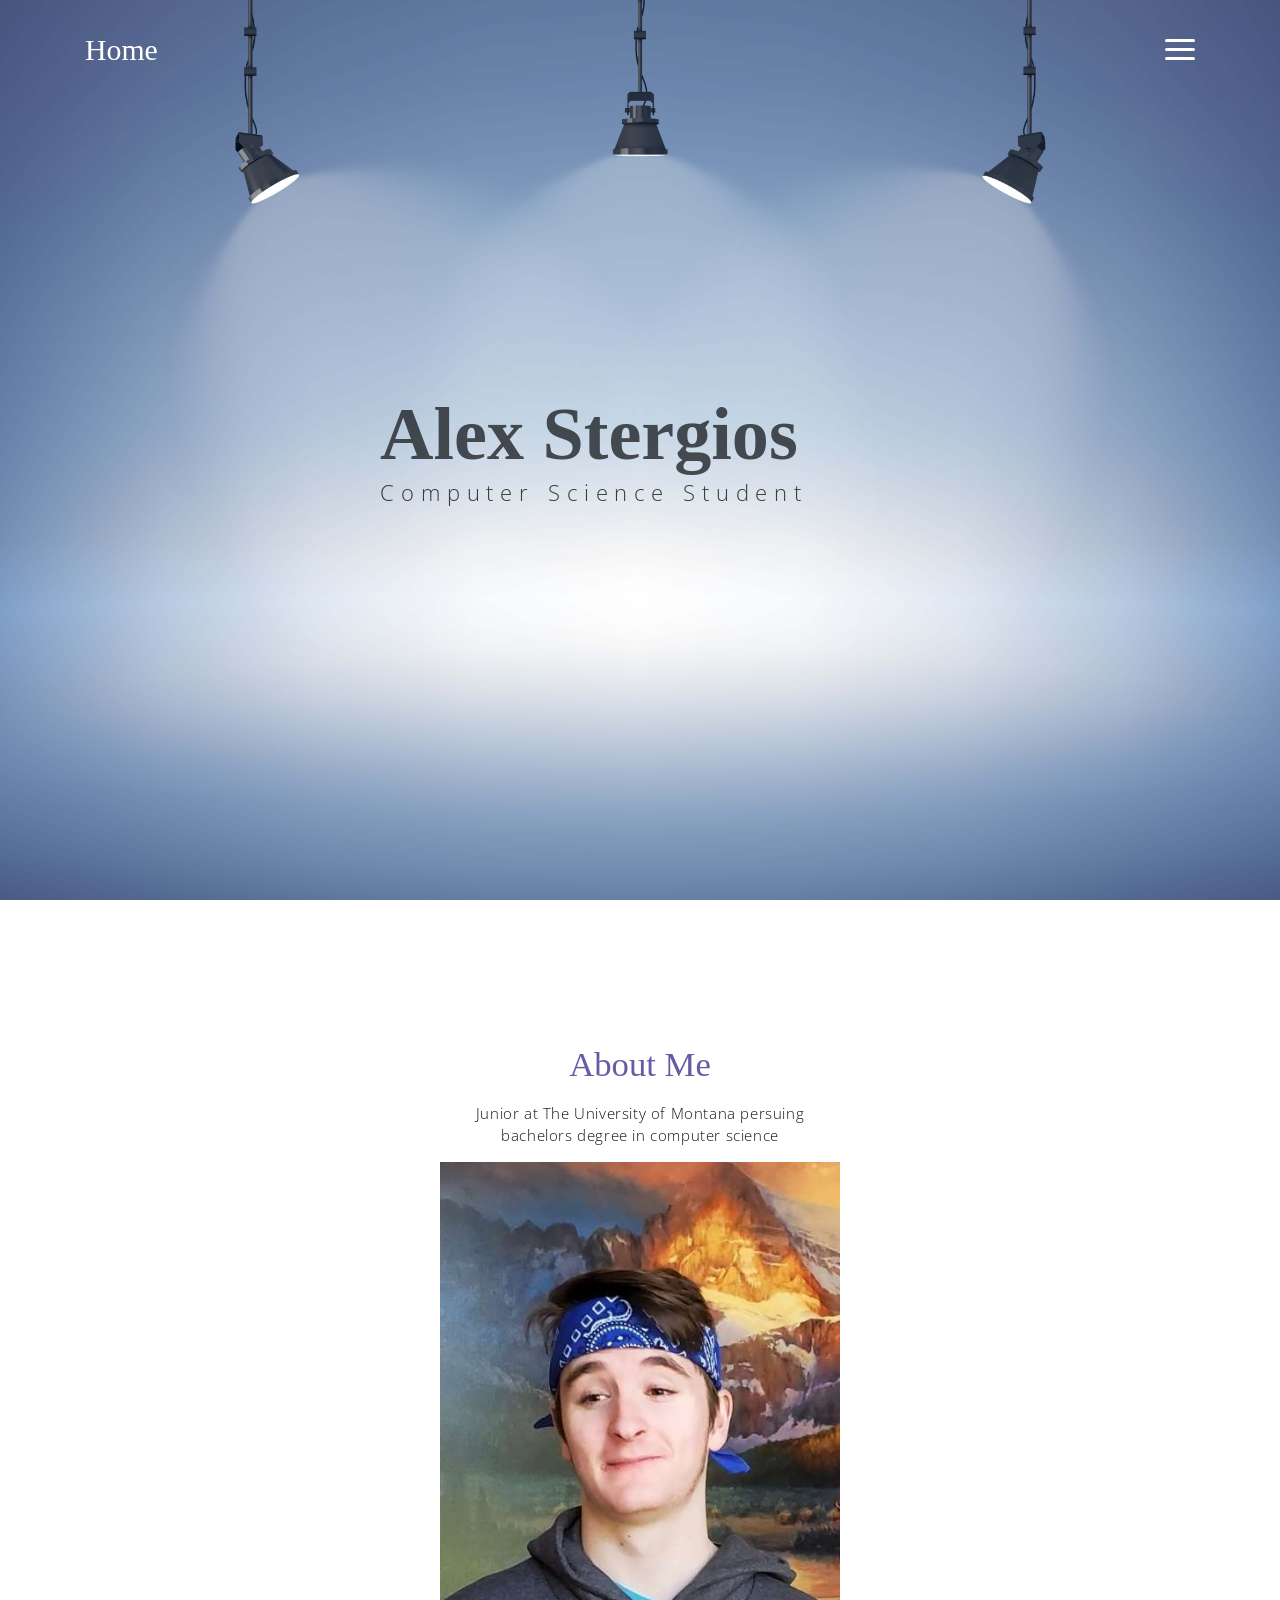
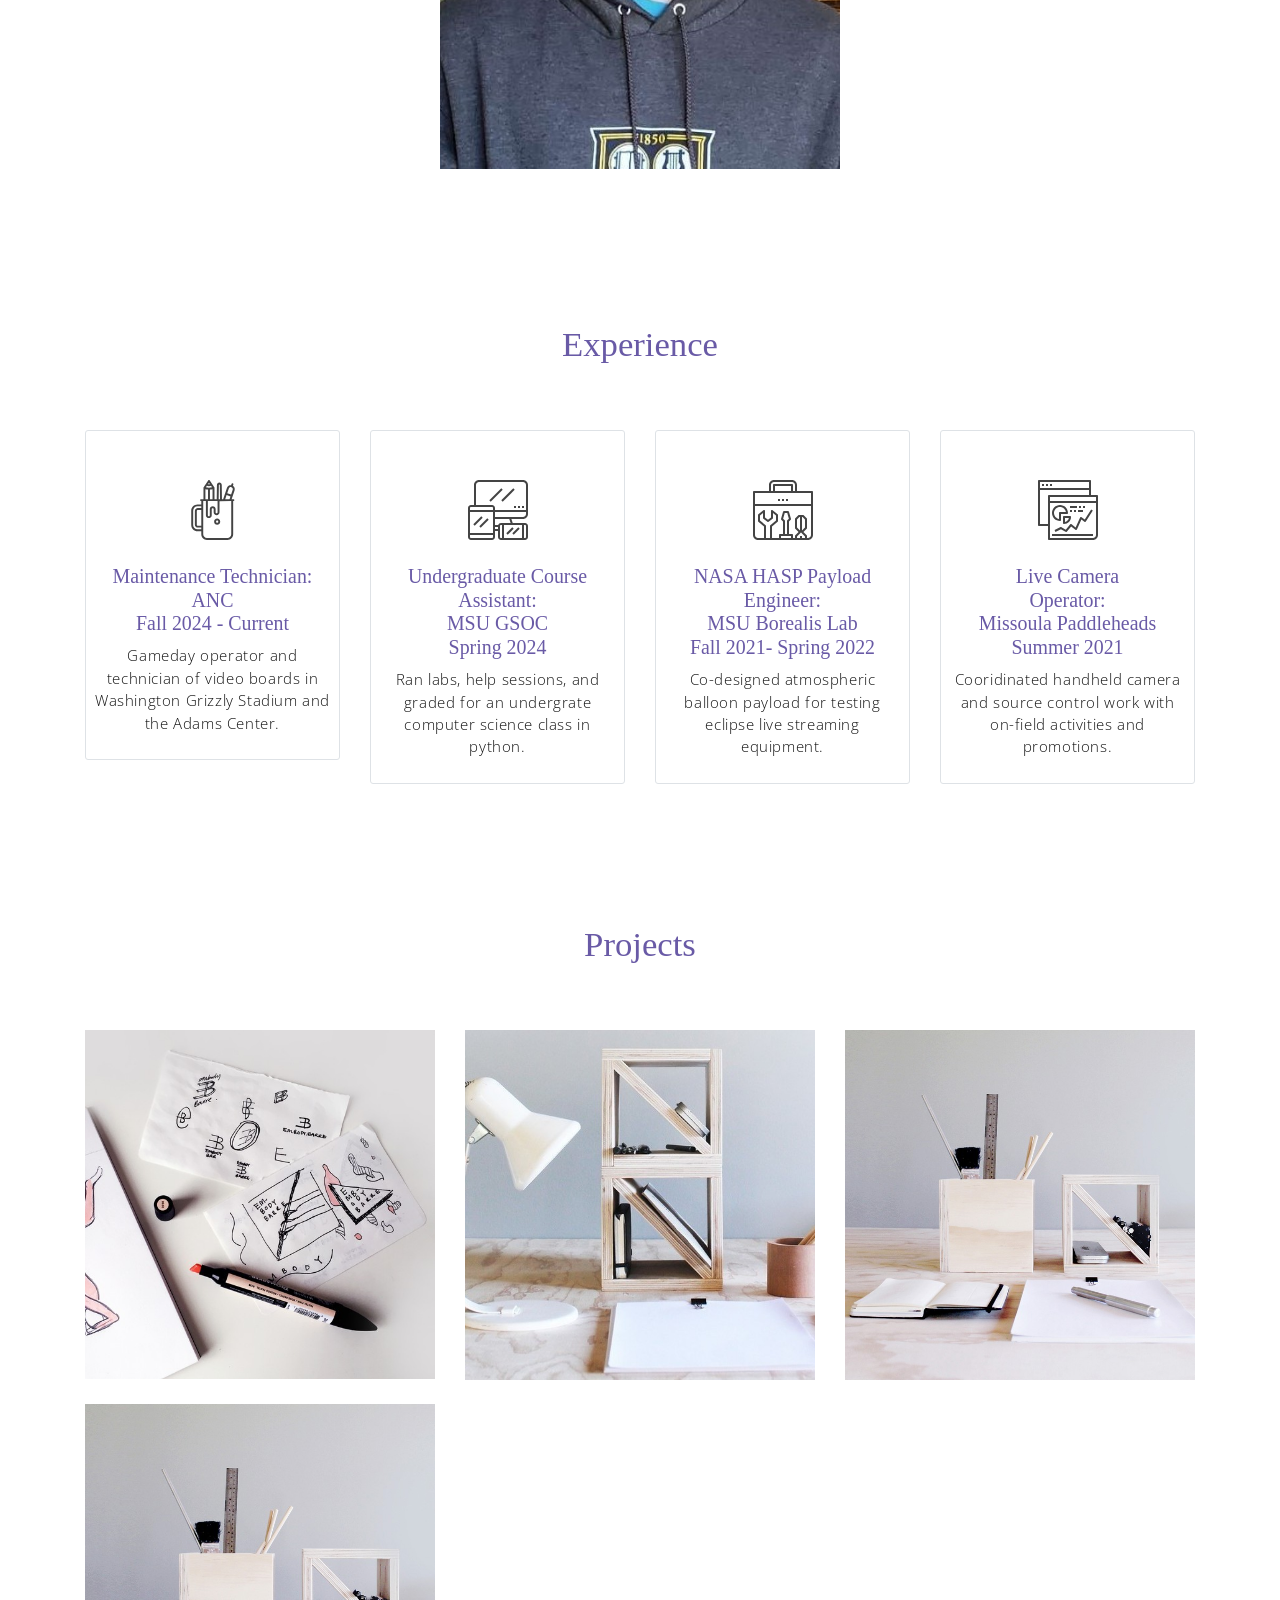
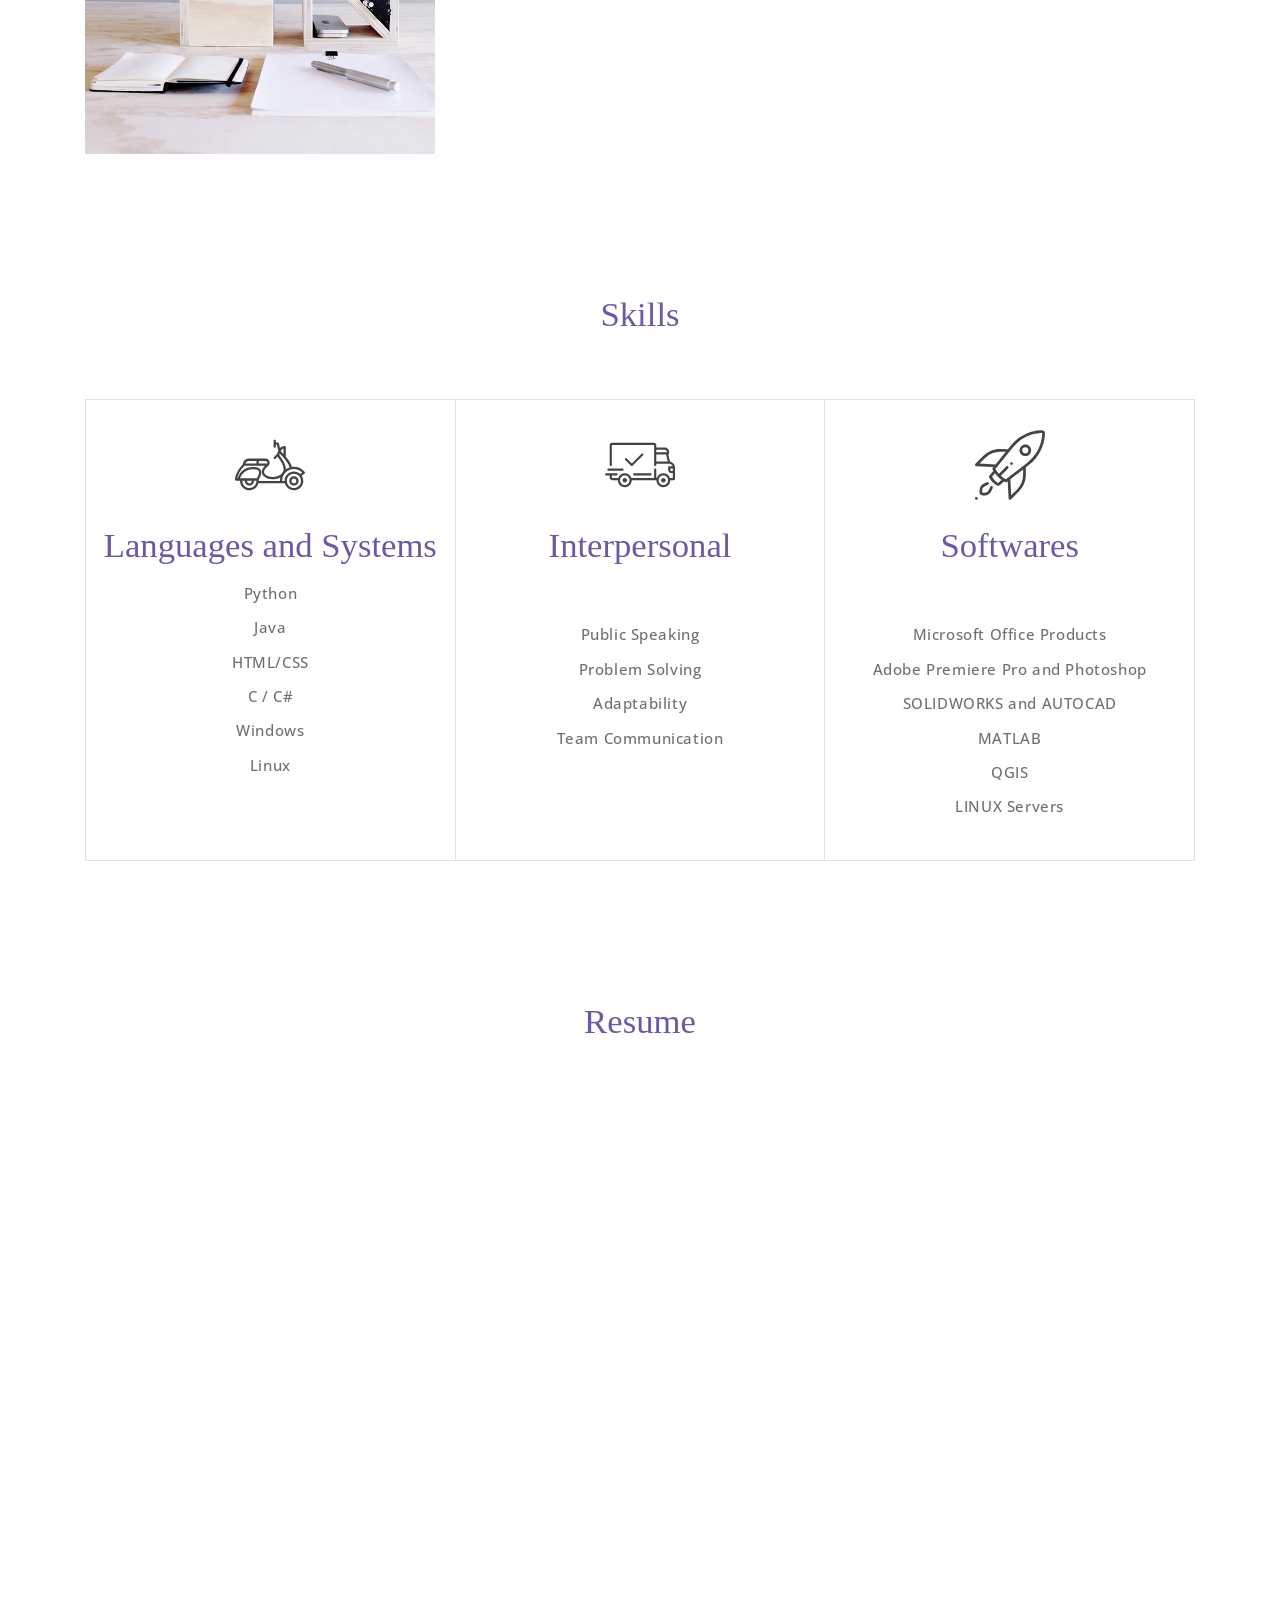
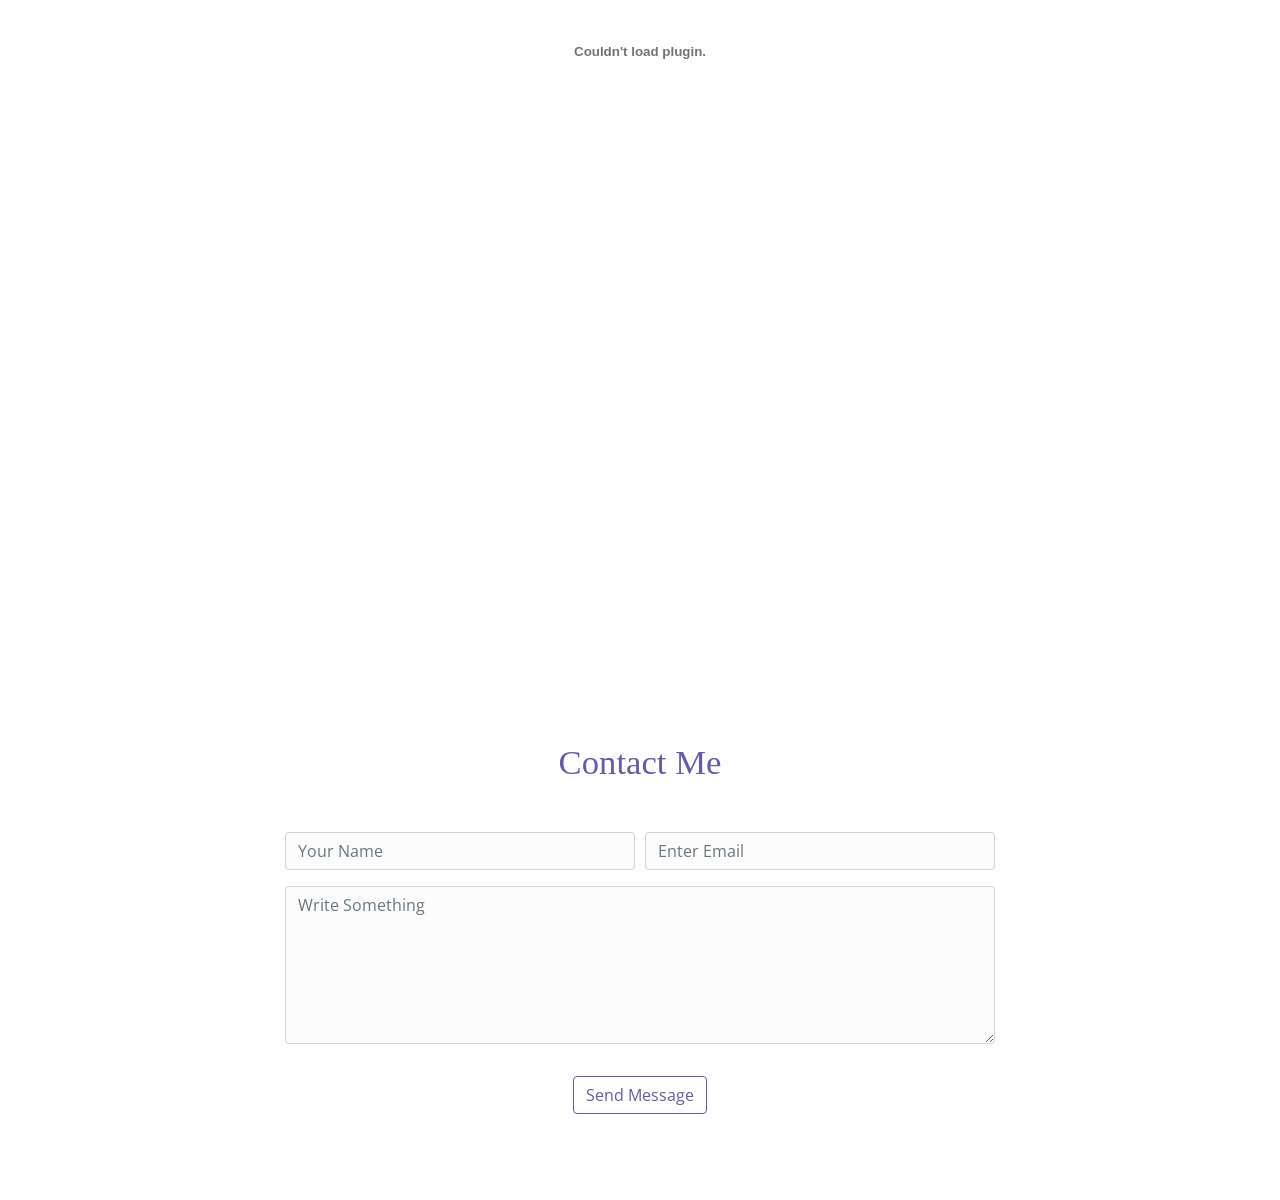
==== index.html @ 83d366a1 "blog 7,8 update" ====
<!DOCTYPE html>
<html lang="en">
<head>
	<meta charset="utf-8">
    <meta name="viewport" content="width=device-width, initial-scale=1, shrink-to-fit=no">
    <meta name="description" content="Start your development with Meyawo landing page.">
    <meta name="author" content="Devcrud">
    <title>Alex Stergios E-Portfolio</title>
    <!-- font icons -->
    <link rel="stylesheet" href="assets/vendors/themify-icons/css/themify-icons.css">
    <!-- Bootstrap + Meyawo main styles -->
	<link rel="stylesheet" href="assets/css/meyawo.css">
</head>
<body data-spy="scroll" data-target=".navbar" data-offset="40" id="welcome">

    <!-- Page Navbar -->
    <nav class="custom-navbar" data-spy="affix" data-offset-top="20">
        <div class="container">
            <a class="logo" href="#">Home</a>         
            <ul class="nav">
                <li class="item">
                    <a class="link" href="#welcome">Welcome</a>
                </li>
                <li class="item">
                    <a class="link" href="#about">About</a>
                </li>
                <li class="item">
                    <a class="link" href="#experience">Experience</a>
                </li>
                <li class="item">
                    <a class="link" href="#projects">Projects</a>
                </li>
                <li class="item">
                    <a class="link" href="#skills">Skills</a>
                </li>
                <li class="item">
                    <a class="link" href="#resume">Resume</a>
                </li>
                <li class="item">
                    <a class="link" href="#contact">Contact</a>
                </li>
                <li class="item ml-md-3">
                    <a href="components.html" class="btn btn-primary">Components</a>
                </li>
            </ul>
            <a href="javascript:void(0)" id="nav-toggle" class="hamburger hamburger--elastic">
                <div class="hamburger-box">
                  <div class="hamburger-inner"></div>
                </div>
            </a>
        </div>          
    </nav><!-- End of Page Navbar -->

    <!-- page header -->
    <header id="welcome" class="header">
        <!-- <div class="overlay"></div> -->
        <div class="header-content container">
            <h1 class="header-title">
                <!-- <span class="up">Hello!</span> -->
                <span class="down">Alex Stergios</span>
            </h1>
            <p class="header-subtitle">Computer Science Student</p>            

        </div>              
    </header><!-- end of page header -->

    <!-- about section -->
    <section class="section pt-0" id="about">
        <br><br><br><br><br><br>
        <!-- container -->
        <div class="container text-center">
            <!-- about wrapper -->
            <div class="about">
                <div class="about-img-holder">
                    <img src="assets/imgs/aboutmePic.jpg" class="about-img" alt="Download free bootstrap 4 landing page, free boootstrap 4 templates, Download free bootstrap 4.1 landing page, free boootstrap 4.1.1 templates, meyawo Landing page">
                </div>
                <div class="about-caption">
                    <!-- <p class="section-subtitle">Who Am I ?</p> -->
                    <h2 class="section-title mb-3">About Me</h2>
                    <p>
                        Junior at The University of Montana persuing bachelors degree in computer science</br>
                    </p>
                </div>              
            </div><!-- end of about wrapper -->
        </div><!-- end of container -->
    </section> <!-- end of about section -->

    <!-- expereince section -->
    <section class="section" id="experience">
        <div class="container text-center">
            <!-- <p class="section-subtitle">What I Do ?</p> -->
            <h6 class="section-title mb-6">Experience</h6>
            <!-- row -->
            <div class="row">
                <div class="col-md-6 col-lg-3">
                    <div class="service-card">
                        <div class="body">
                            <img src="assets/imgs/pencil-case.svg" alt="Download free bootstrap 4 landing page, free boootstrap 4 templates, Download free bootstrap 4.1 landing page, free boootstrap 4.1.1 templates, meyawo Landing page" class="icon">
                            <h6 class="title">Maintenance Technician:<br>ANC<br>Fall 2024 - Current</h6>
                            <!-- <p class="subtitle"></nbr>Gameday operator and technician of video boards in Washington Grizzly Stadium and the Adams Center.</p> -->
                            <p>Gameday operator and technician of video boards in Washington Grizzly Stadium and the Adams Center.</p>
                        </div>
                    </div>
                </div>
                <div class="col-md-6 col-lg-3">
                    <div class="service-card">
                        <div class="body">
                            <img src="assets/imgs/responsive.svg" alt="Download free bootstrap 4 landing page, free boootstrap 4 templates, Download free bootstrap 4.1 landing page, free boootstrap 4.1.1 templates, meyawo Landing page" class="icon">
                            <h6 class="title">Undergraduate Course Assistant:<br>MSU GSOC<br>Spring 2024</h6>
                            <!-- <p class="subtitle">Ran labs, help sessions, and graded for an undergrate computer science class in python.</p> -->
                             <p>Ran labs, help sessions, and graded for an undergrate computer science class in python.</p>
                        </div>
                    </div>
                </div>
                <div class="col-md-6 col-lg-3">
                    <div class="service-card">
                        <div class="body">
                            <img src="assets/imgs/toolbox.svg" alt="Download free bootstrap 4 landing page, free boootstrap 4 templates, Download free bootstrap 4.1 landing page, free boootstrap 4.1.1 templates, meyawo Landing page" class="icon">
                            <h6 class="title">NASA HASP Payload Engineer:<br>MSU Borealis Lab<br>Fall 2021- Spring  2022</h6>
                            <!-- <p class="subtitle">Co-designed atmospheric balloon payload for testing eclipse live streaming equipment</p> -->
                             <p>Co-designed atmospheric balloon payload for testing eclipse live streaming equipment.</p>
                        </div>
                    </div>
                </div>
                <div class="col-md-6 col-lg-3">
                    <div class="service-card">
                        <div class="body">
                            <img src="assets/imgs/analytics.svg" alt="Download free bootstrap 4 landing page, free boootstrap 4 templates, Download free bootstrap 4.1 landing page, free boootstrap 4.1.1 templates, meyawo Landing page" class="icon">
                            <h6 class="title">Live Camera<br>Operator:<br>Missoula Paddleheads<br>Summer 2021</h6>
                            <!-- <p class="subtitle">Cooridinated handheld camera and source control work with on-field activities and promotions.</p> -->
                             <p>Cooridinated handheld camera and source control work with on-field activities and promotions.</p>
                        </div>
                    </div>
                </div>
            </div><!-- end of row -->
        </div>
    </section><!-- end of service section -->

    <!-- projects section -->
    <section class="section" id="projects">
        <div class="container text-center">
            <!-- <p class="section-subtitle">What I Did ?</p> -->
            <h6 class="section-title mb-6">Projects</h6>
            <!-- row -->
            
            <div class="row">
                <div class="col-md-4">
                    <!--Company Website-->
                    <a href="https://github.com/Chigiriq/companyWebsite" class="portfolio-card">
                        <img src="assets/imgs/folio-1.jpg" class="portfolio-card-img" alt="Download free bootstrap 4 landing page, free boootstrap 4 templates, Download free bootstrap 4.1 landing page, free boootstrap 4.1.1 templates, meyawo Landing page">   
                        <span class="portfolio-card-overlay">
                            <span class="portfolio-card-caption">
                                <h4>Company Website</h5>
                                <p class="font-weight-normal">Multi page website using Django with testing built in</p>
                            </span>                         
                        </span>                     
                    </a>
                </div>

                <!--Message Board-->
                <div class="col-md-4">
                    <a href="https://github.com/Chigiriq/messageBoard" class="portfolio-card">
                        <img src="assets/imgs/folio-2.jpg" class="portfolio-card-img" alt="Download free bootstrap 4 landing page, free boootstrap 4 templates, Download free bootstrap 4.1 landing page, free boootstrap 4.1.1 templates, meyawo Landing page">   
                        <span class="portfolio-card-overlay">
                            <span class="portfolio-card-caption">
                                <h4>Message Board</h5>
                                <p class="font-weight-normal">Website message board system created and maintained with Django</p>
                            </span>                         
                        </span>                     
                    </a>
                </div>
                
                <!--Company Website-->
                <div class="col-md-4">
                    <a href="https://github.com/Chigiriq/ClientServer" class="portfolio-card">
                        <img class="portfolio-card-img" src="assets/imgs/folio-3.jpg" class="img-responsive rounded" alt="Download free bootstrap 4 landing page, free boootstrap 4 templates, Download free bootstrap 4.1 landing page, free boootstrap 4.1.1 templates, meyawo Landing page">    
                        <span class="portfolio-card-overlay">
                            <span class="portfolio-card-caption">
                                <h4>Client Server</h5>
                                <p class="font-weight-normal">Simulated local port communications for digit summation</p>
                            </span>                         
                        </span>                     
                    </a>
                </div>
            </div><!-- end of row -->

            <br> <!-- fix this later but works for now -->

            <div class="row">
                <div class="col-md-4">
                    <a href="https://github.com/Chigiriq/blog" class="portfolio-card">
                        <img class="portfolio-card-img" src="assets/imgs/folio-3.jpg" class="img-responsive rounded" alt="Download free bootstrap 4 landing page, free boootstrap 4 templates, Download free bootstrap 4.1 landing page, free boootstrap 4.1.1 templates, meyawo Landing page">    
                        <span class="portfolio-card-overlay">
                            <span class="portfolio-card-caption">
                                <h4>Blog</h5>
                                <p class="font-weight-normal">Testing blog app creation through Django framework. Also includes forms and user accounts.</p>
                            </span>                         
                        </span>                     
                    </a>
                </div>
            </div>
        </div><!-- end of container -->
    </section> <!-- end of portfolio section -->

    <!-- skills section -->
    <section class="section" id="skills">
        <div class="container text-center">
            <h6 class="section-title mb-6">Skills</h6>
            <!-- row -->
            <div class="pricing-wrapper">
                <div class="pricing-card">
                    <div class="pricing-card-header">
                        <img class="pricing-card-icon" src="assets/imgs/scooter.svg" alt="Download free bootstrap 4 landing page, free boootstrap 4 templates, Download free bootstrap 4.1 landing page, free boootstrap 4.1.1 templates, meyawo Landing page">
                    </div>
                    <div class="pricing-card-body">
                        <h6 class="pricing-card-title">Languages and Systems</h6>
                        <div class="pricing-card-list">
                            <p>Python</p>
                            <p>Java</p>
                            <p>HTML/CSS</p>
                            <p>C / C#</p>
                            <p>Windows</p>
                            <p>Linux</p>
                        </div>
                    </div>
                </div>
                <div class="pricing-card">
                    <div class="pricing-card-header">
                        <img class="pricing-card-icon" src="assets/imgs/shipped.svg" alt="Download free bootstrap 4 landing page, free boootstrap 4 templates, Download free bootstrap 4.1 landing page, free boootstrap 4.1.1 templates, meyawo Landing page">
                    </div>
                    <div class="pricing-card-body">
                        <h6 class="pricing-card-title">Interpersonal<br><br></h6>
                        <div class="pricing-card-list">
                            <p>Public Speaking</p>
                            <p>Problem Solving</p>
                            <p>Adaptability</p>
                            <p>Team Communication</p>
                        </div>
                    </div>
                </div>
                <div class="pricing-card">
                    <div class="pricing-card-header">
                        <img class="pricing-card-icon" src="assets/imgs/startup.svg" alt="Download free bootstrap 4 landing page, free boootstrap 4 templates, Download free bootstrap 4.1 landing page, free boootstrap 4.1.1 templates, meyawo Landing page">
                    </div>
                    <div class="pricing-card-body">
                        <h6 class="pricing-card-title">Softwares<br><br></h6>
                        <div class="pricing-card-list">
                            <p>Microsoft Office Products</p>
                            <p>Adobe Premiere Pro and Photoshop</p>
                            <p>SOLIDWORKS and AUTOCAD</p>
                            <p>MATLAB</p>
                            <p>QGIS</p>
                            <p>LINUX Servers</p>
                        </div>
                    </div>
                </div>

            </div><!-- end of pricing wrapper -->
        </div> <!-- end of container -->
    </section><!-- end of pricing section -->

    <!-- resume Section -->
    <section class="section" id="resume">
        <div class="container text-center">
            <h6 class="section-title mb-6">Resume</h6>
            <!-- <p>If you download locally file will show? Not sure why it doesn't work here...</p> -->
            <embed src="assets\pdfs\alexStergios.pdf" width="800px" height="1090px" />
            <!-- <iframe src="/assets/pdfs/alexStergios.pdf" style="width: 100%;height: 100%;border: none;"></iframe> -->
        </div>
    </section>

    <!-- contact section -->
    <section class="section" id="contact">
        <div class="container text-center">
            <!-- <p class="section-subtitle">How can you communicate?</p> -->
            <h6 class="section-title mb-5">Contact Me</h6>
            <!-- contact form -->
            <form action="" class="contact-form col-md-10 col-lg-8 m-auto">
                <div class="form-row">
                    <div class="form-group col-sm-6">
                        <input type="text" size="50" class="form-control" placeholder="Your Name" required>                 
                    </div>
                    <div class="form-group col-sm-6">
                        <input type="email" class="form-control" placeholder="Enter Email"requried>                 
                    </div>
                    <div class="form-group col-sm-12">
                        <textarea name="comment" id="comment" rows="6"   class="form-control" placeholder="Write Something"></textarea>
                    </div>
                    <div class="form-group col-sm-12 mt-3">
                        <input type="submit" value="Send Message" class="btn btn-outline-primary rounded">                  
                    </div>
                </div>  
            </form><!-- end of contact form -->
            
        </div><!-- end of container -->
    </section><!-- end of contact section -->

	
	<!-- core  -->
    <script src="assets/vendors/jquery/jquery-3.4.1.js"></script>
    <script src="assets/vendors/bootstrap/bootstrap.bundle.js"></script>

    <!-- bootstrap 3 affix -->
	<script src="assets/vendors/bootstrap/bootstrap.affix.js"></script>

    <!-- Meyawo js -->
    <script src="assets/js/meyawo.js"></script>

</body>
</html>
---- assets/vendors/themify-icons/css/themify-icons.css ----
@font-face {
	font-family: 'themify';
	src:url("../fonts/themify.eot?-fvbane");
	src:url("../fonts/themify.eot?#iefix-fvbane") format("embedded-opentype"),
		url("../fonts/themify.woff?-fvbane") format("woff"),
		url("../fonts/themify.ttf?-fvbane") format("truetype"),
		url("../fonts/themify.svg?-fvbane#themify") format("svg");
	font-weight: normal;
	font-style: normal;
}

[class^="ti-"], [class*=" ti-"] {
	font-family: 'themify';
	speak: none;
	font-style: normal;
	font-weight: normal;
	font-variant: normal;
	text-transform: none;
	line-height: 1;

	/* Better Font Rendering =========== */
	-webkit-font-smoothing: antialiased;
	-moz-osx-font-smoothing: grayscale;
}

.ti-wand:before {
	content: "\e600";
}
.ti-volume:before {
	content: "\e601";
}
.ti-user:before {
	content: "\e602";
}
.ti-unlock:before {
	content: "\e603";
}
.ti-unlink:before {
	content: "\e604";
}
.ti-trash:before {
	content: "\e605";
}
.ti-thought:before {
	content: "\e606";
}
.ti-target:before {
	content: "\e607";
}
.ti-tag:before {
	content: "\e608";
}
.ti-tablet:before {
	content: "\e609";
}
.ti-star:before {
	content: "\e60a";
}
.ti-spray:before {
	content: "\e60b";
}
.ti-signal:before {
	content: "\e60c";
}
.ti-shopping-cart:before {
	content: "\e60d";
}
.ti-shopping-cart-full:before {
	content: "\e60e";
}
.ti-settings:before {
	content: "\e60f";
}
.ti-search:before {
	content: "\e610";
}
.ti-zoom-in:before {
	content: "\e611";
}
.ti-zoom-out:before {
	content: "\e612";
}
.ti-cut:before {
	content: "\e613";
}
.ti-ruler:before {
	content: "\e614";
}
.ti-ruler-pencil:before {
	content: "\e615";
}
.ti-ruler-alt:before {
	content: "\e616";
}
.ti-bookmark:before {
	content: "\e617";
}
.ti-bookmark-alt:before {
	content: "\e618";
}
.ti-reload:before {
	content: "\e619";
}
.ti-plus:before {
	content: "\e61a";
}
.ti-pin:before {
	content: "\e61b";
}
.ti-pencil:before {
	content: "\e61c";
}
.ti-pencil-alt:before {
	content: "\e61d";
}
.ti-paint-roller:before {
	content: "\e61e";
}
.ti-paint-bucket:before {
	content: "\e61f";
}
.ti-na:before {
	content: "\e620";
}
.ti-mobile:before {
	content: "\e621";
}
.ti-minus:before {
	content: "\e622";
}
.ti-medall:before {
	content: "\e623";
}
.ti-medall-alt:before {
	content: "\e624";
}
.ti-marker:before {
	content: "\e625";
}
.ti-marker-alt:before {
	content: "\e626";
}
.ti-arrow-up:before {
	content: "\e627";
}
.ti-arrow-right:before {
	content: "\e628";
}
.ti-arrow-left:before {
	content: "\e629";
}
.ti-arrow-down:before {
	content: "\e62a";
}
.ti-lock:before {
	content: "\e62b";
}
.ti-location-arrow:before {
	content: "\e62c";
}
.ti-link:before {
	content: "\e62d";
}
.ti-layout:before {
	content: "\e62e";
}
.ti-layers:before {
	content: "\e62f";
}
.ti-layers-alt:before {
	content: "\e630";
}
.ti-key:before {
	content: "\e631";
}
.ti-import:before {
	content: "\e632";
}
.ti-image:before {
	content: "\e633";
}
.ti-heart:before {
	content: "\e634";
}
.ti-heart-broken:before {
	content: "\e635";
}
.ti-hand-stop:before {
	content: "\e636";
}
.ti-hand-open:before {
	content: "\e637";
}
.ti-hand-drag:before {
	content: "\e638";
}
.ti-folder:before {
	content: "\e639";
}
.ti-flag:before {
	content: "\e63a";
}
.ti-flag-alt:before {
	content: "\e63b";
}
.ti-flag-alt-2:before {
	content: "\e63c";
}
.ti-eye:before {
	content: "\e63d";
}
.ti-export:before {
	content: "\e63e";
}
.ti-exchange-vertical:before {
	content: "\e63f";
}
.ti-desktop:before {
	content: "\e640";
}
.ti-cup:before {
	content: "\e641";
}
.ti-crown:before {
	content: "\e642";
}
.ti-comments:before {
	content: "\e643";
}
.ti-comment:before {
	content: "\e644";
}
.ti-comment-alt:before {
	content: "\e645";
}
.ti-close:before {
	content: "\e646";
}
.ti-clip:before {
	content: "\e647";
}
.ti-angle-up:before {
	content: "\e648";
}
.ti-angle-right:before {
	content: "\e649";
}
.ti-angle-left:before {
	content: "\e64a";
}
.ti-angle-down:before {
	content: "\e64b";
}
.ti-check:before {
	content: "\e64c";
}
.ti-check-box:before {
	content: "\e64d";
}
.ti-camera:before {
	content: "\e64e";
}
.ti-announcement:before {
	content: "\e64f";
}
.ti-brush:before {
	content: "\e650";
}
.ti-briefcase:before {
	content: "\e651";
}
.ti-bolt:before {
	content: "\e652";
}
.ti-bolt-alt:before {
	content: "\e653";
}
.ti-blackboard:before {
	content: "\e654";
}
.ti-bag:before {
	content: "\e655";
}
.ti-move:before {
	content: "\e656";
}
.ti-arrows-vertical:before {
	content: "\e657";
}
.ti-arrows-horizontal:before {
	content: "\e658";
}
.ti-fullscreen:before {
	content: "\e659";
}
.ti-arrow-top-right:before {
	content: "\e65a";
}
.ti-arrow-top-left:before {
	content: "\e65b";
}
.ti-arrow-circle-up:before {
	content: "\e65c";
}
.ti-arrow-circle-right:before {
	content: "\e65d";
}
.ti-arrow-circle-left:before {
	content: "\e65e";
}
.ti-arrow-circle-down:before {
	content: "\e65f";
}
.ti-angle-double-up:before {
	content: "\e660";
}
.ti-angle-double-right:before {
	content: "\e661";
}
.ti-angle-double-left:before {
	content: "\e662";
}
.ti-angle-double-down:before {
	content: "\e663";
}
.ti-zip:before {
	content: "\e664";
}
.ti-world:before {
	content: "\e665";
}
.ti-wheelchair:before {
	content: "\e666";
}
.ti-view-list:before {
	content: "\e667";
}
.ti-view-list-alt:before {
	content: "\e668";
}
.ti-view-grid:before {
	content: "\e669";
}
.ti-uppercase:before {
	content: "\e66a";
}
.ti-upload:before {
	content: "\e66b";
}
.ti-underline:before {
	content: "\e66c";
}
.ti-truck:before {
	content: "\e66d";
}
.ti-timer:before {
	content: "\e66e";
}
.ti-ticket:before {
	content: "\e66f";
}
.ti-thumb-up:before {
	content: "\e670";
}
.ti-thumb-down:before {
	content: "\e671";
}
.ti-text:before {
	content: "\e672";
}
.ti-stats-up:before {
	content: "\e673";
}
.ti-stats-down:before {
	content: "\e674";
}
.ti-split-v:before {
	content: "\e675";
}
.ti-split-h:before {
	content: "\e676";
}
.ti-smallcap:before {
	content: "\e677";
}
.ti-shine:before {
	content: "\e678";
}
.ti-shift-right:before {
	content: "\e679";
}
.ti-shift-left:before {
	content: "\e67a";
}
.ti-shield:before {
	content: "\e67b";
}
.ti-notepad:before {
	content: "\e67c";
}
.ti-server:before {
	content: "\e67d";
}
.ti-quote-right:before {
	content: "\e67e";
}
.ti-quote-left:before {
	content: "\e67f";
}
.ti-pulse:before {
	content: "\e680";
}
.ti-printer:before {
	content: "\e681";
}
.ti-power-off:before {
	content: "\e682";
}
.ti-plug:before {
	content: "\e683";
}
.ti-pie-chart:before {
	content: "\e684";
}
.ti-paragraph:before {
	content: "\e685";
}
.ti-panel:before {
	content: "\e686";
}
.ti-package:before {
	content: "\e687";
}
.ti-music:before {
	content: "\e688";
}
.ti-music-alt:before {
	content: "\e689";
}
.ti-mouse:before {
	content: "\e68a";
}
.ti-mouse-alt:before {
	content: "\e68b";
}
.ti-money:before {
	content: "\e68c";
}
.ti-microphone:before {
	content: "\e68d";
}
.ti-menu:before {
	content: "\e68e";
}
.ti-menu-alt:before {
	content: "\e68f";
}
.ti-map:before {
	content: "\e690";
}
.ti-map-alt:before {
	content: "\e691";
}
.ti-loop:before {
	content: "\e692";
}
.ti-location-pin:before {
	content: "\e693";
}
.ti-list:before {
	content: "\e694";
}
.ti-light-bulb:before {
	content: "\e695";
}
.ti-Italic:before {
	content: "\e696";
}
.ti-info:before {
	content: "\e697";
}
.ti-infinite:before {
	content: "\e698";
}
.ti-id-badge:before {
	content: "\e699";
}
.ti-hummer:before {
	content: "\e69a";
}
.ti-home:before {
	content: "\e69b";
}
.ti-help:before {
	content: "\e69c";
}
.ti-headphone:before {
	content: "\e69d";
}
.ti-harddrives:before {
	content: "\e69e";
}
.ti-harddrive:before {
	content: "\e69f";
}
.ti-gift:before {
	content: "\e6a0";
}
.ti-game:before {
	content: "\e6a1";
}
.ti-filter:before {
	content: "\e6a2";
}
.ti-files:before {
	content: "\e6a3";
}
.ti-file:before {
	content: "\e6a4";
}
.ti-eraser:before {
	content: "\e6a5";
}
.ti-envelope:before {
	content: "\e6a6";
}
.ti-download:before {
	content: "\e6a7";
}
.ti-direction:before {
	content: "\e6a8";
}
.ti-direction-alt:before {
	content: "\e6a9";
}
.ti-dashboard:before {
	content: "\e6aa";
}
.ti-control-stop:before {
	content: "\e6ab";
}
.ti-control-shuffle:before {
	content: "\e6ac";
}
.ti-control-play:before {
	content: "\e6ad";
}
.ti-control-pause:before {
	content: "\e6ae";
}
.ti-control-forward:before {
	content: "\e6af";
}
.ti-control-backward:before {
	content: "\e6b0";
}
.ti-cloud:before {
	content: "\e6b1";
}
.ti-cloud-up:before {
	content: "\e6b2";
}
.ti-cloud-down:before {
	content: "\e6b3";
}
.ti-clipboard:before {
	content: "\e6b4";
}
.ti-car:before {
	content: "\e6b5";
}
.ti-calendar:before {
	content: "\e6b6";
}
.ti-book:before {
	content: "\e6b7";
}
.ti-bell:before {
	content: "\e6b8";
}
.ti-basketball:before {
	content: "\e6b9";
}
.ti-bar-chart:before {
	content: "\e6ba";
}
.ti-bar-chart-alt:before {
	content: "\e6bb";
}
.ti-back-right:before {
	content: "\e6bc";
}
.ti-back-left:before {
	content: "\e6bd";
}
.ti-arrows-corner:before {
	content: "\e6be";
}
.ti-archive:before {
	content: "\e6bf";
}
.ti-anchor:before {
	content: "\e6c0";
}
.ti-align-right:before {
	content: "\e6c1";
}
.ti-align-left:before {
	content: "\e6c2";
}
.ti-align-justify:before {
	content: "\e6c3";
}
.ti-align-center:before {
	content: "\e6c4";
}
.ti-alert:before {
	content: "\e6c5";
}
.ti-alarm-clock:before {
	content: "\e6c6";
}
.ti-agenda:before {
	content: "\e6c7";
}
.ti-write:before {
	content: "\e6c8";
}
.ti-window:before {
	content: "\e6c9";
}
.ti-widgetized:before {
	content: "\e6ca";
}
.ti-widget:before {
	content: "\e6cb";
}
.ti-widget-alt:before {
	content: "\e6cc";
}
.ti-wallet:before {
	content: "\e6cd";
}
.ti-video-clapper:before {
	content: "\e6ce";
}
.ti-video-camera:before {
	content: "\e6cf";
}
.ti-vector:before {
	content: "\e6d0";
}
.ti-themify-logo:before {
	content: "\e6d1";
}
.ti-themify-favicon:before {
	content: "\e6d2";
}
.ti-themify-favicon-alt:before {
	content: "\e6d3";
}
.ti-support:before {
	content: "\e6d4";
}
.ti-stamp:before {
	content: "\e6d5";
}
.ti-split-v-alt:before {
	content: "\e6d6";
}
.ti-slice:before {
	content: "\e6d7";
}
.ti-shortcode:before {
	content: "\e6d8";
}
.ti-shift-right-alt:before {
	content: "\e6d9";
}
.ti-shift-left-alt:before {
	content: "\e6da";
}
.ti-ruler-alt-2:before {
	content: "\e6db";
}
.ti-receipt:before {
	content: "\e6dc";
}
.ti-pin2:before {
	content: "\e6dd";
}
.ti-pin-alt:before {
	content: "\e6de";
}
.ti-pencil-alt2:before {
	content: "\e6df";
}
.ti-palette:before {
	content: "\e6e0";
}
.ti-more:before {
	content: "\e6e1";
}
.ti-more-alt:before {
	content: "\e6e2";
}
.ti-microphone-alt:before {
	content: "\e6e3";
}
.ti-magnet:before {
	content: "\e6e4";
}
.ti-line-double:before {
	content: "\e6e5";
}
.ti-line-dotted:before {
	content: "\e6e6";
}
.ti-line-dashed:before {
	content: "\e6e7";
}
.ti-layout-width-full:before {
	content: "\e6e8";
}
.ti-layout-width-default:before {
	content: "\e6e9";
}
.ti-layout-width-default-alt:before {
	content: "\e6ea";
}
.ti-layout-tab:before {
	content: "\e6eb";
}
.ti-layout-tab-window:before {
	content: "\e6ec";
}
.ti-layout-tab-v:before {
	content: "\e6ed";
}
.ti-layout-tab-min:before {
	content: "\e6ee";
}
.ti-layout-slider:before {
	content: "\e6ef";
}
.ti-layout-slider-alt:before {
	content: "\e6f0";
}
.ti-layout-sidebar-right:before {
	content: "\e6f1";
}
.ti-layout-sidebar-none:before {
	content: "\e6f2";
}
.ti-layout-sidebar-left:before {
	content: "\e6f3";
}
.ti-layout-placeholder:before {
	content: "\e6f4";
}
.ti-layout-menu:before {
	content: "\e6f5";
}
.ti-layout-menu-v:before {
	content: "\e6f6";
}
.ti-layout-menu-separated:before {
	content: "\e6f7";
}
.ti-layout-menu-full:before {
	content: "\e6f8";
}
.ti-layout-media-right-alt:before {
	content: "\e6f9";
}
.ti-layout-media-right:before {
	content: "\e6fa";
}
.ti-layout-media-overlay:before {
	content: "\e6fb";
}
.ti-layout-media-overlay-alt:before {
	content: "\e6fc";
}
.ti-layout-media-overlay-alt-2:before {
	content: "\e6fd";
}
.ti-layout-media-left-alt:before {
	content: "\e6fe";
}
.ti-layout-media-left:before {
	content: "\e6ff";
}
.ti-layout-media-center-alt:before {
	content: "\e700";
}
.ti-layout-media-center:before {
	content: "\e701";
}
.ti-layout-list-thumb:before {
	content: "\e702";
}
.ti-layout-list-thumb-alt:before {
	content: "\e703";
}
.ti-layout-list-post:before {
	content: "\e704";
}
.ti-layout-list-large-image:before {
	content: "\e705";
}
.ti-layout-line-solid:before {
	content: "\e706";
}
.ti-layout-grid4:before {
	content: "\e707";
}
.ti-layout-grid3:before {
	content: "\e708";
}
.ti-layout-grid2:before {
	content: "\e709";
}
.ti-layout-grid2-thumb:before {
	content: "\e70a";
}
.ti-layout-cta-right:before {
	content: "\e70b";
}
.ti-layout-cta-left:before {
	content: "\e70c";
}
.ti-layout-cta-center:before {
	content: "\e70d";
}
.ti-layout-cta-btn-right:before {
	content: "\e70e";
}
.ti-layout-cta-btn-left:before {
	content: "\e70f";
}
.ti-layout-column4:before {
	content: "\e710";
}
.ti-layout-column3:before {
	content: "\e711";
}
.ti-layout-column2:before {
	content: "\e712";
}
.ti-layout-accordion-separated:before {
	content: "\e713";
}
.ti-layout-accordion-merged:before {
	content: "\e714";
}
.ti-layout-accordion-list:before {
	content: "\e715";
}
.ti-ink-pen:before {
	content: "\e716";
}
.ti-info-alt:before {
	content: "\e717";
}
.ti-help-alt:before {
	content: "\e718";
}
.ti-headphone-alt:before {
	content: "\e719";
}
.ti-hand-point-up:before {
	content: "\e71a";
}
.ti-hand-point-right:before {
	content: "\e71b";
}
.ti-hand-point-left:before {
	content: "\e71c";
}
.ti-hand-point-down:before {
	content: "\e71d";
}
.ti-gallery:before {
	content: "\e71e";
}
.ti-face-smile:before {
	content: "\e71f";
}
.ti-face-sad:before {
	content: "\e720";
}
.ti-credit-card:before {
	content: "\e721";
}
.ti-control-skip-forward:before {
	content: "\e722";
}
.ti-control-skip-backward:before {
	content: "\e723";
}
.ti-control-record:before {
	content: "\e724";
}
.ti-control-eject:before {
	content: "\e725";
}
.ti-comments-smiley:before {
	content: "\e726";
}
.ti-brush-alt:before {
	content: "\e727";
}
.ti-youtube:before {
	content: "\e728";
}
.ti-vimeo:before {
	content: "\e729";
}
.ti-twitter:before {
	content: "\e72a";
}
.ti-time:before {
	content: "\e72b";
}
.ti-tumblr:before {
	content: "\e72c";
}
.ti-skype:before {
	content: "\e72d";
}
.ti-share:before {
	content: "\e72e";
}
.ti-share-alt:before {
	content: "\e72f";
}
.ti-rocket:before {
	content: "\e730";
}
.ti-pinterest:before {
	content: "\e731";
}
.ti-new-window:before {
	content: "\e732";
}
.ti-microsoft:before {
	content: "\e733";
}
.ti-list-ol:before {
	content: "\e734";
}
.ti-linkedin:before {
	content: "\e735";
}
.ti-layout-sidebar-2:before {
	content: "\e736";
}
.ti-layout-grid4-alt:before {
	content: "\e737";
}
.ti-layout-grid3-alt:before {
	content: "\e738";
}
.ti-layout-grid2-alt:before {
	content: "\e739";
}
.ti-layout-column4-alt:before {
	content: "\e73a";
}
.ti-layout-column3-alt:before {
	content: "\e73b";
}
.ti-layout-column2-alt:before {
	content: "\e73c";
}
.ti-instagram:before {
	content: "\e73d";
}
.ti-google:before {
	content: "\e73e";
}
.ti-github:before {
	content: "\e73f";
}
.ti-flickr:before {
	content: "\e740";
}
.ti-facebook:before {
	content: "\e741";
}
.ti-dropbox:before {
	content: "\e742";
}
.ti-dribbble:before {
	content: "\e743";
}
.ti-apple:before {
	content: "\e744";
}
.ti-android:before {
	content: "\e745";
}
.ti-save:before {
	content: "\e746";
}
.ti-save-alt:before {
	content: "\e747";
}
.ti-yahoo:before {
	content: "\e748";
}
.ti-wordpress:before {
	content: "\e749";
}
.ti-vimeo-alt:before {
	content: "\e74a";
}
.ti-twitter-alt:before {
	content: "\e74b";
}
.ti-tumblr-alt:before {
	content: "\e74c";
}
.ti-trello:before {
	content: "\e74d";
}
.ti-stack-overflow:before {
	content: "\e74e";
}
.ti-soundcloud:before {
	content: "\e74f";
}
.ti-sharethis:before {
	content: "\e750";
}
.ti-sharethis-alt:before {
	content: "\e751";
}
.ti-reddit:before {
	content: "\e752";
}
.ti-pinterest-alt:before {
	content: "\e753";
}
.ti-microsoft-alt:before {
	content: "\e754";
}
.ti-linux:before {
	content: "\e755";
}
.ti-jsfiddle:before {
	content: "\e756";
}
.ti-joomla:before {
	content: "\e757";
}
.ti-html5:before {
	content: "\e758";
}
.ti-flickr-alt:before {
	content: "\e759";
}
.ti-email:before {
	content: "\e75a";
}
.ti-drupal:before {
	content: "\e75b";
}
.ti-dropbox-alt:before {
	content: "\e75c";
}
.ti-css3:before {
	content: "\e75d";
}
.ti-rss:before {
	content: "\e75e";
}
.ti-rss-alt:before {
	content: "\e75f";
}
---- assets/css/meyawo.css ----
@charset "UTF-8";
/*!
=========================================================
* Meyawo Landing page
=========================================================

* Copyright: 2019 DevCRUD (https://devcrud.com)
* Licensed: (https://devcrud.com/licenses)
* Coded by www.devcrud.com

=========================================================

* The above copyright notice and this permission notice shall be included in all copies or substantial portions of the Software.
*/
@import url("https://fonts.googleapis.com/css?family=Baloo+Paaji|Open+Sans:300,300i,400,400i,600,600i,700,700i");
:root {
  --blue: #1e549f;
  --indigo: #695aa6;
  --purple: #6f42c1;
  --pink: #e83e8c;
  --red: #ec185d;
  --orange: #ff6d02;
  --yellow: #ffc107;
  --green: #1bb74f;
  --teal: #20c997;
  --cyan: #17a2b8;
  --white: #fff;
  --gray: #6c757d;
  --gray-dark: #393e46;
  --primary: #695aa6;
  --secondary: #393e46;
  --success: #1bb74f;
  --info: #17a2b8;
  --warning: #ff6d02;
  --danger: #ec185d;
  --light: #f8f9fa;
  --dark: #212529;
  --breakpoint-xs: 0;
  --breakpoint-sm: 576px;
  --breakpoint-md: 768px;
  --breakpoint-lg: 992px;
  --breakpoint-xl: 1200px;
  --font-family-sans-serif: "Open Sans", sans-serif;
  --font-family-monospace: SFMono-Regular, Menlo, Monaco, Consolas, "Liberation Mono", "Courier New", monospace;
}

*,
*::before,
*::after {
  box-sizing: border-box;
}

html {
  font-family: sans-serif;
  line-height: 1.15;
  -webkit-text-size-adjust: 100%;
  -webkit-tap-highlight-color: rgba(0, 0, 0, 0);
}

article, aside, figcaption, figure, footer, header, hgroup, main, nav, section {
  display: block;
}

body {
  margin: 0;
  font-family: "Open Sans", sans-serif;
  font-size: 1rem;
  font-weight: 400;
  line-height: 1.5;
  color: #212529;
  text-align: left;
  background-color: #fff;
}

[tabindex="-1"]:focus {
  outline: 0 !important;
}

hr {
  box-sizing: content-box;
  height: 0;
  overflow: visible;
}

h1, h2, h3, h4, h5, h6 {
  margin-top: 0;
  margin-bottom: 0.5rem;
}

p {
  margin-top: 0;
  margin-bottom: 1rem;
}

abbr[title],
abbr[data-original-title] {
  text-decoration: underline;
  -webkit-text-decoration: underline dotted;
          text-decoration: underline dotted;
  cursor: help;
  border-bottom: 0;
  -webkit-text-decoration-skip-ink: none;
          text-decoration-skip-ink: none;
}

address {
  margin-bottom: 1rem;
  font-style: normal;
  line-height: inherit;
}

ol,
ul,
dl {
  margin-top: 0;
  margin-bottom: 1rem;
}

ol ol,
ul ul,
ol ul,
ul ol {
  margin-bottom: 0;
}

dt {
  font-weight: 700;
}

dd {
  margin-bottom: .5rem;
  margin-left: 0;
}

blockquote {
  margin: 0 0 1rem;
}

b,
strong {
  font-weight: bolder;
}

small {
  font-size: 80%;
}

sub,
sup {
  position: relative;
  font-size: 75%;
  line-height: 0;
  vertical-align: baseline;
}

sub {
  bottom: -.25em;
}

sup {
  top: -.5em;
}

a {
  color: #695aa6;
  text-decoration: none;
  background-color: transparent;
}

a:hover {
  color: #493f75;
  text-decoration: none;
}

a:not([href]):not([tabindex]) {
  color: inherit;
  text-decoration: none;
}

a:not([href]):not([tabindex]):hover, a:not([href]):not([tabindex]):focus {
  color: inherit;
  text-decoration: none;
}

a:not([href]):not([tabindex]):focus {
  outline: 0;
}

pre,
code,
kbd,
samp {
  font-family: SFMono-Regular, Menlo, Monaco, Consolas, "Liberation Mono", "Courier New", monospace;
  font-size: 1em;
}

pre {
  margin-top: 0;
  margin-bottom: 1rem;
  overflow: auto;
}

figure {
  margin: 0 0 1rem;
}

img {
  vertical-align: middle;
  border-style: none;
}

svg {
  overflow: hidden;
  vertical-align: middle;
}

table {
  border-collapse: collapse;
}

caption {
  padding-top: 0.75rem;
  padding-bottom: 0.75rem;
  color: #6c757d;
  text-align: left;
  caption-side: bottom;
}

th {
  text-align: inherit;
}

label {
  display: inline-block;
  margin-bottom: 0.5rem;
}

button {
  border-radius: 0;
}

button:focus {
  outline: 1px dotted;
  outline: 5px auto -webkit-focus-ring-color;
}

input,
button,
select,
optgroup,
textarea {
  margin: 0;
  font-family: inherit;
  font-size: inherit;
  line-height: inherit;
}

button,
input {
  overflow: visible;
}

button,
select {
  text-transform: none;
}

select {
  word-wrap: normal;
}

button,
[type="button"],
[type="reset"],
[type="submit"] {
  -webkit-appearance: button;
}

button:not(:disabled),
[type="button"]:not(:disabled),
[type="reset"]:not(:disabled),
[type="submit"]:not(:disabled) {
  cursor: pointer;
}

button::-moz-focus-inner,
[type="button"]::-moz-focus-inner,
[type="reset"]::-moz-focus-inner,
[type="submit"]::-moz-focus-inner {
  padding: 0;
  border-style: none;
}

input[type="radio"],
input[type="checkbox"] {
  box-sizing: border-box;
  padding: 0;
}

input[type="date"],
input[type="time"],
input[type="datetime-local"],
input[type="month"] {
  -webkit-appearance: listbox;
}

textarea {
  overflow: auto;
  resize: vertical;
}

fieldset {
  min-width: 0;
  padding: 0;
  margin: 0;
  border: 0;
}

legend {
  display: block;
  width: 100%;
  max-width: 100%;
  padding: 0;
  margin-bottom: .5rem;
  font-size: 1.5rem;
  line-height: inherit;
  color: inherit;
  white-space: normal;
}

progress {
  vertical-align: baseline;
}

[type="number"]::-webkit-inner-spin-button,
[type="number"]::-webkit-outer-spin-button {
  height: auto;
}

[type="search"] {
  outline-offset: -2px;
  -webkit-appearance: none;
}

[type="search"]::-webkit-search-decoration {
  -webkit-appearance: none;
}

::-webkit-file-upload-button {
  font: inherit;
  -webkit-appearance: button;
}

output {
  display: inline-block;
}

summary {
  display: list-item;
  cursor: pointer;
}

template {
  display: none;
}

[hidden] {
  display: none !important;
}

h1, h2, h3, h4, h5, h6,
.h1, .h2, .h3, .h4, .h5, .h6 {
  margin-bottom: 0.5rem;
  font-weight: 500;
  line-height: 1.2;
}

h1, .h1 {
  font-size: 2.5rem;
}

h2, .h2 {
  font-size: 2rem;
}

h3, .h3 {
  font-size: 1.75rem;
}

h4, .h4 {
  font-size: 1.5rem;
}

h5, .h5 {
  font-size: 1.25rem;
}

h6, .h6 {
  font-size: 1rem;
}

.lead {
  font-size: 1.25rem;
  font-weight: 300;
}

.display-1 {
  font-size: 6rem;
  font-weight: 300;
  line-height: 1.2;
}

.display-2 {
  font-size: 5.5rem;
  font-weight: 300;
  line-height: 1.2;
}

.display-3 {
  font-size: 4.5rem;
  font-weight: 300;
  line-height: 1.2;
}

.display-4 {
  font-size: 3.5rem;
  font-weight: 300;
  line-height: 1.2;
}

hr {
  margin-top: 1rem;
  margin-bottom: 1rem;
  border: 0;
  border-top: 1px solid rgba(0, 0, 0, 0.1);
}

small,
.small {
  font-size: 80%;
  font-weight: 400;
}

mark,
.mark {
  padding: 0.2em;
  background-color: #fcf8e3;
}

.list-unstyled {
  padding-left: 0;
  list-style: none;
}

.list-inline {
  padding-left: 0;
  list-style: none;
}

.list-inline-item {
  display: inline-block;
}

.list-inline-item:not(:last-child) {
  margin-right: 0.5rem;
}

.initialism {
  font-size: 90%;
  text-transform: uppercase;
}

.blockquote {
  margin-bottom: 1rem;
  font-size: 1.25rem;
}

.blockquote-footer {
  display: block;
  font-size: 80%;
  color: #6c757d;
}

.blockquote-footer::before {
  content: "\2014\00A0";
}

.img-fluid {
  max-width: 100%;
  height: auto;
}

.img-thumbnail {
  padding: 0.25rem;
  background-color: #fff;
  border: 1px solid #dee2e6;
  border-radius: 0.25rem;
  max-width: 100%;
  height: auto;
}

.figure {
  display: inline-block;
}

.figure-img {
  margin-bottom: 0.5rem;
  line-height: 1;
}

.figure-caption {
  font-size: 90%;
  color: #6c757d;
}

code {
  font-size: 87.5%;
  color: #e83e8c;
  word-break: break-word;
}

a > code {
  color: inherit;
}

kbd {
  padding: 0.2rem 0.4rem;
  font-size: 87.5%;
  color: #fff;
  background-color: #212529;
  border-radius: 0.2rem;
}

kbd kbd {
  padding: 0;
  font-size: 100%;
  font-weight: 700;
}

pre {
  display: block;
  font-size: 87.5%;
  color: #212529;
}

pre code {
  font-size: inherit;
  color: inherit;
  word-break: normal;
}

.pre-scrollable {
  max-height: 340px;
  overflow-y: scroll;
}

.container {
  width: 100%;
  padding-right: 15px;
  padding-left: 15px;
  margin-right: auto;
  margin-left: auto;
}

@media (min-width: 576px) {
  .container {
    max-width: 540px;
  }
}

@media (min-width: 768px) {
  .container {
    max-width: 720px;
  }
}

@media (min-width: 992px) {
  .container {
    max-width: 960px;
  }
}

@media (min-width: 1200px) {
  .container {
    max-width: 1140px;
  }
}

.container-fluid {
  width: 100%;
  padding-right: 15px;
  padding-left: 15px;
  margin-right: auto;
  margin-left: auto;
}

.row {
  display: -webkit-box;
  display: -webkit-flex;
  display: -ms-flexbox;
  display: flex;
  -webkit-flex-wrap: wrap;
      -ms-flex-wrap: wrap;
          flex-wrap: wrap;
  margin-right: -15px;
  margin-left: -15px;
}

.no-gutters {
  margin-right: 0;
  margin-left: 0;
}

.no-gutters > .col,
.no-gutters > [class*="col-"] {
  padding-right: 0;
  padding-left: 0;
}

.col-1, .col-2, .col-3, .col-4, .col-5, .col-6, .col-7, .col-8, .col-9, .col-10, .col-11, .col-12, .col,
.col-auto, .col-sm-1, .col-sm-2, .col-sm-3, .col-sm-4, .col-sm-5, .col-sm-6, .col-sm-7, .col-sm-8, .col-sm-9, .col-sm-10, .col-sm-11, .col-sm-12, .col-sm,
.col-sm-auto, .col-md-1, .col-md-2, .col-md-3, .col-md-4, .col-md-5, .col-md-6, .col-md-7, .col-md-8, .col-md-9, .col-md-10, .col-md-11, .col-md-12, .col-md,
.col-md-auto, .col-lg-1, .col-lg-2, .col-lg-3, .col-lg-4, .col-lg-5, .col-lg-6, .col-lg-7, .col-lg-8, .col-lg-9, .col-lg-10, .col-lg-11, .col-lg-12, .col-lg,
.col-lg-auto, .col-xl-1, .col-xl-2, .col-xl-3, .col-xl-4, .col-xl-5, .col-xl-6, .col-xl-7, .col-xl-8, .col-xl-9, .col-xl-10, .col-xl-11, .col-xl-12, .col-xl,
.col-xl-auto {
  position: relative;
  width: 100%;
  padding-right: 15px;
  padding-left: 15px;
}

.col {
  -webkit-flex-basis: 0;
      -ms-flex-preferred-size: 0;
          flex-basis: 0;
  -webkit-box-flex: 1;
  -webkit-flex-grow: 1;
      -ms-flex-positive: 1;
          flex-grow: 1;
  max-width: 100%;
}

.col-auto {
  -webkit-box-flex: 0;
  -webkit-flex: 0 0 auto;
      -ms-flex: 0 0 auto;
          flex: 0 0 auto;
  width: auto;
  max-width: 100%;
}

.col-1 {
  -webkit-box-flex: 0;
  -webkit-flex: 0 0 8.33333%;
      -ms-flex: 0 0 8.33333%;
          flex: 0 0 8.33333%;
  max-width: 8.33333%;
}

.col-2 {
  -webkit-box-flex: 0;
  -webkit-flex: 0 0 16.66667%;
      -ms-flex: 0 0 16.66667%;
          flex: 0 0 16.66667%;
  max-width: 16.66667%;
}

.col-3 {
  -webkit-box-flex: 0;
  -webkit-flex: 0 0 25%;
      -ms-flex: 0 0 25%;
          flex: 0 0 25%;
  max-width: 25%;
}

.col-4 {
  -webkit-box-flex: 0;
  -webkit-flex: 0 0 33.33333%;
      -ms-flex: 0 0 33.33333%;
          flex: 0 0 33.33333%;
  max-width: 33.33333%;
}

.col-5 {
  -webkit-box-flex: 0;
  -webkit-flex: 0 0 41.66667%;
      -ms-flex: 0 0 41.66667%;
          flex: 0 0 41.66667%;
  max-width: 41.66667%;
}

.col-6 {
  -webkit-box-flex: 0;
  -webkit-flex: 0 0 50%;
      -ms-flex: 0 0 50%;
          flex: 0 0 50%;
  max-width: 50%;
}

.col-7 {
  -webkit-box-flex: 0;
  -webkit-flex: 0 0 58.33333%;
      -ms-flex: 0 0 58.33333%;
          flex: 0 0 58.33333%;
  max-width: 58.33333%;
}

.col-8 {
  -webkit-box-flex: 0;
  -webkit-flex: 0 0 66.66667%;
      -ms-flex: 0 0 66.66667%;
          flex: 0 0 66.66667%;
  max-width: 66.66667%;
}

.col-9 {
  -webkit-box-flex: 0;
  -webkit-flex: 0 0 75%;
      -ms-flex: 0 0 75%;
          flex: 0 0 75%;
  max-width: 75%;
}

.col-10 {
  -webkit-box-flex: 0;
  -webkit-flex: 0 0 83.33333%;
      -ms-flex: 0 0 83.33333%;
          flex: 0 0 83.33333%;
  max-width: 83.33333%;
}

.col-11 {
  -webkit-box-flex: 0;
  -webkit-flex: 0 0 91.66667%;
      -ms-flex: 0 0 91.66667%;
          flex: 0 0 91.66667%;
  max-width: 91.66667%;
}

.col-12 {
  -webkit-box-flex: 0;
  -webkit-flex: 0 0 100%;
      -ms-flex: 0 0 100%;
          flex: 0 0 100%;
  max-width: 100%;
}

.order-first {
  -webkit-box-ordinal-group: 0;
  -webkit-order: -1;
      -ms-flex-order: -1;
          order: -1;
}

.order-last {
  -webkit-box-ordinal-group: 14;
  -webkit-order: 13;
      -ms-flex-order: 13;
          order: 13;
}

.order-0 {
  -webkit-box-ordinal-group: 1;
  -webkit-order: 0;
      -ms-flex-order: 0;
          order: 0;
}

.order-1 {
  -webkit-box-ordinal-group: 2;
  -webkit-order: 1;
      -ms-flex-order: 1;
          order: 1;
}

.order-2 {
  -webkit-box-ordinal-group: 3;
  -webkit-order: 2;
      -ms-flex-order: 2;
          order: 2;
}

.order-3 {
  -webkit-box-ordinal-group: 4;
  -webkit-order: 3;
      -ms-flex-order: 3;
          order: 3;
}

.order-4 {
  -webkit-box-ordinal-group: 5;
  -webkit-order: 4;
      -ms-flex-order: 4;
          order: 4;
}

.order-5 {
  -webkit-box-ordinal-group: 6;
  -webkit-order: 5;
      -ms-flex-order: 5;
          order: 5;
}

.order-6 {
  -webkit-box-ordinal-group: 7;
  -webkit-order: 6;
      -ms-flex-order: 6;
          order: 6;
}

.order-7 {
  -webkit-box-ordinal-group: 8;
  -webkit-order: 7;
      -ms-flex-order: 7;
          order: 7;
}

.order-8 {
  -webkit-box-ordinal-group: 9;
  -webkit-order: 8;
      -ms-flex-order: 8;
          order: 8;
}

.order-9 {
  -webkit-box-ordinal-group: 10;
  -webkit-order: 9;
      -ms-flex-order: 9;
          order: 9;
}

.order-10 {
  -webkit-box-ordinal-group: 11;
  -webkit-order: 10;
      -ms-flex-order: 10;
          order: 10;
}

.order-11 {
  -webkit-box-ordinal-group: 12;
  -webkit-order: 11;
      -ms-flex-order: 11;
          order: 11;
}

.order-12 {
  -webkit-box-ordinal-group: 13;
  -webkit-order: 12;
      -ms-flex-order: 12;
          order: 12;
}

.offset-1 {
  margin-left: 8.33333%;
}

.offset-2 {
  margin-left: 16.66667%;
}

.offset-3 {
  margin-left: 25%;
}

.offset-4 {
  margin-left: 33.33333%;
}

.offset-5 {
  margin-left: 41.66667%;
}

.offset-6 {
  margin-left: 50%;
}

.offset-7 {
  margin-left: 58.33333%;
}

.offset-8 {
  margin-left: 66.66667%;
}

.offset-9 {
  margin-left: 75%;
}

.offset-10 {
  margin-left: 83.33333%;
}

.offset-11 {
  margin-left: 91.66667%;
}

@media (min-width: 576px) {
  .col-sm {
    -webkit-flex-basis: 0;
        -ms-flex-preferred-size: 0;
            flex-basis: 0;
    -webkit-box-flex: 1;
    -webkit-flex-grow: 1;
        -ms-flex-positive: 1;
            flex-grow: 1;
    max-width: 100%;
  }
  .col-sm-auto {
    -webkit-box-flex: 0;
    -webkit-flex: 0 0 auto;
        -ms-flex: 0 0 auto;
            flex: 0 0 auto;
    width: auto;
    max-width: 100%;
  }
  .col-sm-1 {
    -webkit-box-flex: 0;
    -webkit-flex: 0 0 8.33333%;
        -ms-flex: 0 0 8.33333%;
            flex: 0 0 8.33333%;
    max-width: 8.33333%;
  }
  .col-sm-2 {
    -webkit-box-flex: 0;
    -webkit-flex: 0 0 16.66667%;
        -ms-flex: 0 0 16.66667%;
            flex: 0 0 16.66667%;
    max-width: 16.66667%;
  }
  .col-sm-3 {
    -webkit-box-flex: 0;
    -webkit-flex: 0 0 25%;
        -ms-flex: 0 0 25%;
            flex: 0 0 25%;
    max-width: 25%;
  }
  .col-sm-4 {
    -webkit-box-flex: 0;
    -webkit-flex: 0 0 33.33333%;
        -ms-flex: 0 0 33.33333%;
            flex: 0 0 33.33333%;
    max-width: 33.33333%;
  }
  .col-sm-5 {
    -webkit-box-flex: 0;
    -webkit-flex: 0 0 41.66667%;
        -ms-flex: 0 0 41.66667%;
            flex: 0 0 41.66667%;
    max-width: 41.66667%;
  }
  .col-sm-6 {
    -webkit-box-flex: 0;
    -webkit-flex: 0 0 50%;
        -ms-flex: 0 0 50%;
            flex: 0 0 50%;
    max-width: 50%;
  }
  .col-sm-7 {
    -webkit-box-flex: 0;
    -webkit-flex: 0 0 58.33333%;
        -ms-flex: 0 0 58.33333%;
            flex: 0 0 58.33333%;
    max-width: 58.33333%;
  }
  .col-sm-8 {
    -webkit-box-flex: 0;
    -webkit-flex: 0 0 66.66667%;
        -ms-flex: 0 0 66.66667%;
            flex: 0 0 66.66667%;
    max-width: 66.66667%;
  }
  .col-sm-9 {
    -webkit-box-flex: 0;
    -webkit-flex: 0 0 75%;
        -ms-flex: 0 0 75%;
            flex: 0 0 75%;
    max-width: 75%;
  }
  .col-sm-10 {
    -webkit-box-flex: 0;
    -webkit-flex: 0 0 83.33333%;
        -ms-flex: 0 0 83.33333%;
            flex: 0 0 83.33333%;
    max-width: 83.33333%;
  }
  .col-sm-11 {
    -webkit-box-flex: 0;
    -webkit-flex: 0 0 91.66667%;
        -ms-flex: 0 0 91.66667%;
            flex: 0 0 91.66667%;
    max-width: 91.66667%;
  }
  .col-sm-12 {
    -webkit-box-flex: 0;
    -webkit-flex: 0 0 100%;
        -ms-flex: 0 0 100%;
            flex: 0 0 100%;
    max-width: 100%;
  }
  .order-sm-first {
    -webkit-box-ordinal-group: 0;
    -webkit-order: -1;
        -ms-flex-order: -1;
            order: -1;
  }
  .order-sm-last {
    -webkit-box-ordinal-group: 14;
    -webkit-order: 13;
        -ms-flex-order: 13;
            order: 13;
  }
  .order-sm-0 {
    -webkit-box-ordinal-group: 1;
    -webkit-order: 0;
        -ms-flex-order: 0;
            order: 0;
  }
  .order-sm-1 {
    -webkit-box-ordinal-group: 2;
    -webkit-order: 1;
        -ms-flex-order: 1;
            order: 1;
  }
  .order-sm-2 {
    -webkit-box-ordinal-group: 3;
    -webkit-order: 2;
        -ms-flex-order: 2;
            order: 2;
  }
  .order-sm-3 {
    -webkit-box-ordinal-group: 4;
    -webkit-order: 3;
        -ms-flex-order: 3;
            order: 3;
  }
  .order-sm-4 {
    -webkit-box-ordinal-group: 5;
    -webkit-order: 4;
        -ms-flex-order: 4;
            order: 4;
  }
  .order-sm-5 {
    -webkit-box-ordinal-group: 6;
    -webkit-order: 5;
        -ms-flex-order: 5;
            order: 5;
  }
  .order-sm-6 {
    -webkit-box-ordinal-group: 7;
    -webkit-order: 6;
        -ms-flex-order: 6;
            order: 6;
  }
  .order-sm-7 {
    -webkit-box-ordinal-group: 8;
    -webkit-order: 7;
        -ms-flex-order: 7;
            order: 7;
  }
  .order-sm-8 {
    -webkit-box-ordinal-group: 9;
    -webkit-order: 8;
        -ms-flex-order: 8;
            order: 8;
  }
  .order-sm-9 {
    -webkit-box-ordinal-group: 10;
    -webkit-order: 9;
        -ms-flex-order: 9;
            order: 9;
  }
  .order-sm-10 {
    -webkit-box-ordinal-group: 11;
    -webkit-order: 10;
        -ms-flex-order: 10;
            order: 10;
  }
  .order-sm-11 {
    -webkit-box-ordinal-group: 12;
    -webkit-order: 11;
        -ms-flex-order: 11;
            order: 11;
  }
  .order-sm-12 {
    -webkit-box-ordinal-group: 13;
    -webkit-order: 12;
        -ms-flex-order: 12;
            order: 12;
  }
  .offset-sm-0 {
    margin-left: 0;
  }
  .offset-sm-1 {
    margin-left: 8.33333%;
  }
  .offset-sm-2 {
    margin-left: 16.66667%;
  }
  .offset-sm-3 {
    margin-left: 25%;
  }
  .offset-sm-4 {
    margin-left: 33.33333%;
  }
  .offset-sm-5 {
    margin-left: 41.66667%;
  }
  .offset-sm-6 {
    margin-left: 50%;
  }
  .offset-sm-7 {
    margin-left: 58.33333%;
  }
  .offset-sm-8 {
    margin-left: 66.66667%;
  }
  .offset-sm-9 {
    margin-left: 75%;
  }
  .offset-sm-10 {
    margin-left: 83.33333%;
  }
  .offset-sm-11 {
    margin-left: 91.66667%;
  }
}

@media (min-width: 768px) {
  .col-md {
    -webkit-flex-basis: 0;
        -ms-flex-preferred-size: 0;
            flex-basis: 0;
    -webkit-box-flex: 1;
    -webkit-flex-grow: 1;
        -ms-flex-positive: 1;
            flex-grow: 1;
    max-width: 100%;
  }
  .col-md-auto {
    -webkit-box-flex: 0;
    -webkit-flex: 0 0 auto;
        -ms-flex: 0 0 auto;
            flex: 0 0 auto;
    width: auto;
    max-width: 100%;
  }
  .col-md-1 {
    -webkit-box-flex: 0;
    -webkit-flex: 0 0 8.33333%;
        -ms-flex: 0 0 8.33333%;
            flex: 0 0 8.33333%;
    max-width: 8.33333%;
  }
  .col-md-2 {
    -webkit-box-flex: 0;
    -webkit-flex: 0 0 16.66667%;
        -ms-flex: 0 0 16.66667%;
            flex: 0 0 16.66667%;
    max-width: 16.66667%;
  }
  .col-md-3 {
    -webkit-box-flex: 0;
    -webkit-flex: 0 0 25%;
        -ms-flex: 0 0 25%;
            flex: 0 0 25%;
    max-width: 25%;
  }
  .col-md-4 {
    -webkit-box-flex: 0;
    -webkit-flex: 0 0 33.33333%;
        -ms-flex: 0 0 33.33333%;
            flex: 0 0 33.33333%;
    max-width: 33.33333%;
  }
  .col-md-5 {
    -webkit-box-flex: 0;
    -webkit-flex: 0 0 41.66667%;
        -ms-flex: 0 0 41.66667%;
            flex: 0 0 41.66667%;
    max-width: 41.66667%;
  }
  .col-md-6 {
    -webkit-box-flex: 0;
    -webkit-flex: 0 0 50%;
        -ms-flex: 0 0 50%;
            flex: 0 0 50%;
    max-width: 50%;
  }
  .col-md-7 {
    -webkit-box-flex: 0;
    -webkit-flex: 0 0 58.33333%;
        -ms-flex: 0 0 58.33333%;
            flex: 0 0 58.33333%;
    max-width: 58.33333%;
  }
  .col-md-8 {
    -webkit-box-flex: 0;
    -webkit-flex: 0 0 66.66667%;
        -ms-flex: 0 0 66.66667%;
            flex: 0 0 66.66667%;
    max-width: 66.66667%;
  }
  .col-md-9 {
    -webkit-box-flex: 0;
    -webkit-flex: 0 0 75%;
        -ms-flex: 0 0 75%;
            flex: 0 0 75%;
    max-width: 75%;
  }
  .col-md-10 {
    -webkit-box-flex: 0;
    -webkit-flex: 0 0 83.33333%;
        -ms-flex: 0 0 83.33333%;
            flex: 0 0 83.33333%;
    max-width: 83.33333%;
  }
  .col-md-11 {
    -webkit-box-flex: 0;
    -webkit-flex: 0 0 91.66667%;
        -ms-flex: 0 0 91.66667%;
            flex: 0 0 91.66667%;
    max-width: 91.66667%;
  }
  .col-md-12 {
    -webkit-box-flex: 0;
    -webkit-flex: 0 0 100%;
        -ms-flex: 0 0 100%;
            flex: 0 0 100%;
    max-width: 100%;
  }
  .order-md-first {
    -webkit-box-ordinal-group: 0;
    -webkit-order: -1;
        -ms-flex-order: -1;
            order: -1;
  }
  .order-md-last {
    -webkit-box-ordinal-group: 14;
    -webkit-order: 13;
        -ms-flex-order: 13;
            order: 13;
  }
  .order-md-0 {
    -webkit-box-ordinal-group: 1;
    -webkit-order: 0;
        -ms-flex-order: 0;
            order: 0;
  }
  .order-md-1 {
    -webkit-box-ordinal-group: 2;
    -webkit-order: 1;
        -ms-flex-order: 1;
            order: 1;
  }
  .order-md-2 {
    -webkit-box-ordinal-group: 3;
    -webkit-order: 2;
        -ms-flex-order: 2;
            order: 2;
  }
  .order-md-3 {
    -webkit-box-ordinal-group: 4;
    -webkit-order: 3;
        -ms-flex-order: 3;
            order: 3;
  }
  .order-md-4 {
    -webkit-box-ordinal-group: 5;
    -webkit-order: 4;
        -ms-flex-order: 4;
            order: 4;
  }
  .order-md-5 {
    -webkit-box-ordinal-group: 6;
    -webkit-order: 5;
        -ms-flex-order: 5;
            order: 5;
  }
  .order-md-6 {
    -webkit-box-ordinal-group: 7;
    -webkit-order: 6;
        -ms-flex-order: 6;
            order: 6;
  }
  .order-md-7 {
    -webkit-box-ordinal-group: 8;
    -webkit-order: 7;
        -ms-flex-order: 7;
            order: 7;
  }
  .order-md-8 {
    -webkit-box-ordinal-group: 9;
    -webkit-order: 8;
        -ms-flex-order: 8;
            order: 8;
  }
  .order-md-9 {
    -webkit-box-ordinal-group: 10;
    -webkit-order: 9;
        -ms-flex-order: 9;
            order: 9;
  }
  .order-md-10 {
    -webkit-box-ordinal-group: 11;
    -webkit-order: 10;
        -ms-flex-order: 10;
            order: 10;
  }
  .order-md-11 {
    -webkit-box-ordinal-group: 12;
    -webkit-order: 11;
        -ms-flex-order: 11;
            order: 11;
  }
  .order-md-12 {
    -webkit-box-ordinal-group: 13;
    -webkit-order: 12;
        -ms-flex-order: 12;
            order: 12;
  }
  .offset-md-0 {
    margin-left: 0;
  }
  .offset-md-1 {
    margin-left: 8.33333%;
  }
  .offset-md-2 {
    margin-left: 16.66667%;
  }
  .offset-md-3 {
    margin-left: 25%;
  }
  .offset-md-4 {
    margin-left: 33.33333%;
  }
  .offset-md-5 {
    margin-left: 41.66667%;
  }
  .offset-md-6 {
    margin-left: 50%;
  }
  .offset-md-7 {
    margin-left: 58.33333%;
  }
  .offset-md-8 {
    margin-left: 66.66667%;
  }
  .offset-md-9 {
    margin-left: 75%;
  }
  .offset-md-10 {
    margin-left: 83.33333%;
  }
  .offset-md-11 {
    margin-left: 91.66667%;
  }
}

@media (min-width: 992px) {
  .col-lg {
    -webkit-flex-basis: 0;
        -ms-flex-preferred-size: 0;
            flex-basis: 0;
    -webkit-box-flex: 1;
    -webkit-flex-grow: 1;
        -ms-flex-positive: 1;
            flex-grow: 1;
    max-width: 100%;
  }
  .col-lg-auto {
    -webkit-box-flex: 0;
    -webkit-flex: 0 0 auto;
        -ms-flex: 0 0 auto;
            flex: 0 0 auto;
    width: auto;
    max-width: 100%;
  }
  .col-lg-1 {
    -webkit-box-flex: 0;
    -webkit-flex: 0 0 8.33333%;
        -ms-flex: 0 0 8.33333%;
            flex: 0 0 8.33333%;
    max-width: 8.33333%;
  }
  .col-lg-2 {
    -webkit-box-flex: 0;
    -webkit-flex: 0 0 16.66667%;
        -ms-flex: 0 0 16.66667%;
            flex: 0 0 16.66667%;
    max-width: 16.66667%;
  }
  .col-lg-3 {
    -webkit-box-flex: 0;
    -webkit-flex: 0 0 25%;
        -ms-flex: 0 0 25%;
            flex: 0 0 25%;
    max-width: 25%;
  }
  .col-lg-4 {
    -webkit-box-flex: 0;
    -webkit-flex: 0 0 33.33333%;
        -ms-flex: 0 0 33.33333%;
            flex: 0 0 33.33333%;
    max-width: 33.33333%;
  }
  .col-lg-5 {
    -webkit-box-flex: 0;
    -webkit-flex: 0 0 41.66667%;
        -ms-flex: 0 0 41.66667%;
            flex: 0 0 41.66667%;
    max-width: 41.66667%;
  }
  .col-lg-6 {
    -webkit-box-flex: 0;
    -webkit-flex: 0 0 50%;
        -ms-flex: 0 0 50%;
            flex: 0 0 50%;
    max-width: 50%;
  }
  .col-lg-7 {
    -webkit-box-flex: 0;
    -webkit-flex: 0 0 58.33333%;
        -ms-flex: 0 0 58.33333%;
            flex: 0 0 58.33333%;
    max-width: 58.33333%;
  }
  .col-lg-8 {
    -webkit-box-flex: 0;
    -webkit-flex: 0 0 66.66667%;
        -ms-flex: 0 0 66.66667%;
            flex: 0 0 66.66667%;
    max-width: 66.66667%;
  }
  .col-lg-9 {
    -webkit-box-flex: 0;
    -webkit-flex: 0 0 75%;
        -ms-flex: 0 0 75%;
            flex: 0 0 75%;
    max-width: 75%;
  }
  .col-lg-10 {
    -webkit-box-flex: 0;
    -webkit-flex: 0 0 83.33333%;
        -ms-flex: 0 0 83.33333%;
            flex: 0 0 83.33333%;
    max-width: 83.33333%;
  }
  .col-lg-11 {
    -webkit-box-flex: 0;
    -webkit-flex: 0 0 91.66667%;
        -ms-flex: 0 0 91.66667%;
            flex: 0 0 91.66667%;
    max-width: 91.66667%;
  }
  .col-lg-12 {
    -webkit-box-flex: 0;
    -webkit-flex: 0 0 100%;
        -ms-flex: 0 0 100%;
            flex: 0 0 100%;
    max-width: 100%;
  }
  .order-lg-first {
    -webkit-box-ordinal-group: 0;
    -webkit-order: -1;
        -ms-flex-order: -1;
            order: -1;
  }
  .order-lg-last {
    -webkit-box-ordinal-group: 14;
    -webkit-order: 13;
        -ms-flex-order: 13;
            order: 13;
  }
  .order-lg-0 {
    -webkit-box-ordinal-group: 1;
    -webkit-order: 0;
        -ms-flex-order: 0;
            order: 0;
  }
  .order-lg-1 {
    -webkit-box-ordinal-group: 2;
    -webkit-order: 1;
        -ms-flex-order: 1;
            order: 1;
  }
  .order-lg-2 {
    -webkit-box-ordinal-group: 3;
    -webkit-order: 2;
        -ms-flex-order: 2;
            order: 2;
  }
  .order-lg-3 {
    -webkit-box-ordinal-group: 4;
    -webkit-order: 3;
        -ms-flex-order: 3;
            order: 3;
  }
  .order-lg-4 {
    -webkit-box-ordinal-group: 5;
    -webkit-order: 4;
        -ms-flex-order: 4;
            order: 4;
  }
  .order-lg-5 {
    -webkit-box-ordinal-group: 6;
    -webkit-order: 5;
        -ms-flex-order: 5;
            order: 5;
  }
  .order-lg-6 {
    -webkit-box-ordinal-group: 7;
    -webkit-order: 6;
        -ms-flex-order: 6;
            order: 6;
  }
  .order-lg-7 {
    -webkit-box-ordinal-group: 8;
    -webkit-order: 7;
        -ms-flex-order: 7;
            order: 7;
  }
  .order-lg-8 {
    -webkit-box-ordinal-group: 9;
    -webkit-order: 8;
        -ms-flex-order: 8;
            order: 8;
  }
  .order-lg-9 {
    -webkit-box-ordinal-group: 10;
    -webkit-order: 9;
        -ms-flex-order: 9;
            order: 9;
  }
  .order-lg-10 {
    -webkit-box-ordinal-group: 11;
    -webkit-order: 10;
        -ms-flex-order: 10;
            order: 10;
  }
  .order-lg-11 {
    -webkit-box-ordinal-group: 12;
    -webkit-order: 11;
        -ms-flex-order: 11;
            order: 11;
  }
  .order-lg-12 {
    -webkit-box-ordinal-group: 13;
    -webkit-order: 12;
        -ms-flex-order: 12;
            order: 12;
  }
  .offset-lg-0 {
    margin-left: 0;
  }
  .offset-lg-1 {
    margin-left: 8.33333%;
  }
  .offset-lg-2 {
    margin-left: 16.66667%;
  }
  .offset-lg-3 {
    margin-left: 25%;
  }
  .offset-lg-4 {
    margin-left: 33.33333%;
  }
  .offset-lg-5 {
    margin-left: 41.66667%;
  }
  .offset-lg-6 {
    margin-left: 50%;
  }
  .offset-lg-7 {
    margin-left: 58.33333%;
  }
  .offset-lg-8 {
    margin-left: 66.66667%;
  }
  .offset-lg-9 {
    margin-left: 75%;
  }
  .offset-lg-10 {
    margin-left: 83.33333%;
  }
  .offset-lg-11 {
    margin-left: 91.66667%;
  }
}

@media (min-width: 1200px) {
  .col-xl {
    -webkit-flex-basis: 0;
        -ms-flex-preferred-size: 0;
            flex-basis: 0;
    -webkit-box-flex: 1;
    -webkit-flex-grow: 1;
        -ms-flex-positive: 1;
            flex-grow: 1;
    max-width: 100%;
  }
  .col-xl-auto {
    -webkit-box-flex: 0;
    -webkit-flex: 0 0 auto;
        -ms-flex: 0 0 auto;
            flex: 0 0 auto;
    width: auto;
    max-width: 100%;
  }
  .col-xl-1 {
    -webkit-box-flex: 0;
    -webkit-flex: 0 0 8.33333%;
        -ms-flex: 0 0 8.33333%;
            flex: 0 0 8.33333%;
    max-width: 8.33333%;
  }
  .col-xl-2 {
    -webkit-box-flex: 0;
    -webkit-flex: 0 0 16.66667%;
        -ms-flex: 0 0 16.66667%;
            flex: 0 0 16.66667%;
    max-width: 16.66667%;
  }
  .col-xl-3 {
    -webkit-box-flex: 0;
    -webkit-flex: 0 0 25%;
        -ms-flex: 0 0 25%;
            flex: 0 0 25%;
    max-width: 25%;
  }
  .col-xl-4 {
    -webkit-box-flex: 0;
    -webkit-flex: 0 0 33.33333%;
        -ms-flex: 0 0 33.33333%;
            flex: 0 0 33.33333%;
    max-width: 33.33333%;
  }
  .col-xl-5 {
    -webkit-box-flex: 0;
    -webkit-flex: 0 0 41.66667%;
        -ms-flex: 0 0 41.66667%;
            flex: 0 0 41.66667%;
    max-width: 41.66667%;
  }
  .col-xl-6 {
    -webkit-box-flex: 0;
    -webkit-flex: 0 0 50%;
        -ms-flex: 0 0 50%;
            flex: 0 0 50%;
    max-width: 50%;
  }
  .col-xl-7 {
    -webkit-box-flex: 0;
    -webkit-flex: 0 0 58.33333%;
        -ms-flex: 0 0 58.33333%;
            flex: 0 0 58.33333%;
    max-width: 58.33333%;
  }
  .col-xl-8 {
    -webkit-box-flex: 0;
    -webkit-flex: 0 0 66.66667%;
        -ms-flex: 0 0 66.66667%;
            flex: 0 0 66.66667%;
    max-width: 66.66667%;
  }
  .col-xl-9 {
    -webkit-box-flex: 0;
    -webkit-flex: 0 0 75%;
        -ms-flex: 0 0 75%;
            flex: 0 0 75%;
    max-width: 75%;
  }
  .col-xl-10 {
    -webkit-box-flex: 0;
    -webkit-flex: 0 0 83.33333%;
        -ms-flex: 0 0 83.33333%;
            flex: 0 0 83.33333%;
    max-width: 83.33333%;
  }
  .col-xl-11 {
    -webkit-box-flex: 0;
    -webkit-flex: 0 0 91.66667%;
        -ms-flex: 0 0 91.66667%;
            flex: 0 0 91.66667%;
    max-width: 91.66667%;
  }
  .col-xl-12 {
    -webkit-box-flex: 0;
    -webkit-flex: 0 0 100%;
        -ms-flex: 0 0 100%;
            flex: 0 0 100%;
    max-width: 100%;
  }
  .order-xl-first {
    -webkit-box-ordinal-group: 0;
    -webkit-order: -1;
        -ms-flex-order: -1;
            order: -1;
  }
  .order-xl-last {
    -webkit-box-ordinal-group: 14;
    -webkit-order: 13;
        -ms-flex-order: 13;
            order: 13;
  }
  .order-xl-0 {
    -webkit-box-ordinal-group: 1;
    -webkit-order: 0;
        -ms-flex-order: 0;
            order: 0;
  }
  .order-xl-1 {
    -webkit-box-ordinal-group: 2;
    -webkit-order: 1;
        -ms-flex-order: 1;
            order: 1;
  }
  .order-xl-2 {
    -webkit-box-ordinal-group: 3;
    -webkit-order: 2;
        -ms-flex-order: 2;
            order: 2;
  }
  .order-xl-3 {
    -webkit-box-ordinal-group: 4;
    -webkit-order: 3;
        -ms-flex-order: 3;
            order: 3;
  }
  .order-xl-4 {
    -webkit-box-ordinal-group: 5;
    -webkit-order: 4;
        -ms-flex-order: 4;
            order: 4;
  }
  .order-xl-5 {
    -webkit-box-ordinal-group: 6;
    -webkit-order: 5;
        -ms-flex-order: 5;
            order: 5;
  }
  .order-xl-6 {
    -webkit-box-ordinal-group: 7;
    -webkit-order: 6;
        -ms-flex-order: 6;
            order: 6;
  }
  .order-xl-7 {
    -webkit-box-ordinal-group: 8;
    -webkit-order: 7;
        -ms-flex-order: 7;
            order: 7;
  }
  .order-xl-8 {
    -webkit-box-ordinal-group: 9;
    -webkit-order: 8;
        -ms-flex-order: 8;
            order: 8;
  }
  .order-xl-9 {
    -webkit-box-ordinal-group: 10;
    -webkit-order: 9;
        -ms-flex-order: 9;
            order: 9;
  }
  .order-xl-10 {
    -webkit-box-ordinal-group: 11;
    -webkit-order: 10;
        -ms-flex-order: 10;
            order: 10;
  }
  .order-xl-11 {
    -webkit-box-ordinal-group: 12;
    -webkit-order: 11;
        -ms-flex-order: 11;
            order: 11;
  }
  .order-xl-12 {
    -webkit-box-ordinal-group: 13;
    -webkit-order: 12;
        -ms-flex-order: 12;
            order: 12;
  }
  .offset-xl-0 {
    margin-left: 0;
  }
  .offset-xl-1 {
    margin-left: 8.33333%;
  }
  .offset-xl-2 {
    margin-left: 16.66667%;
  }
  .offset-xl-3 {
    margin-left: 25%;
  }
  .offset-xl-4 {
    margin-left: 33.33333%;
  }
  .offset-xl-5 {
    margin-left: 41.66667%;
  }
  .offset-xl-6 {
    margin-left: 50%;
  }
  .offset-xl-7 {
    margin-left: 58.33333%;
  }
  .offset-xl-8 {
    margin-left: 66.66667%;
  }
  .offset-xl-9 {
    margin-left: 75%;
  }
  .offset-xl-10 {
    margin-left: 83.33333%;
  }
  .offset-xl-11 {
    margin-left: 91.66667%;
  }
}

.table {
  width: 100%;
  margin-bottom: 1rem;
  color: #212529;
}

.table th,
.table td {
  padding: 0.75rem;
  vertical-align: top;
  border-top: 1px solid #dee2e6;
}

.table thead th {
  vertical-align: bottom;
  border-bottom: 2px solid #dee2e6;
}

.table tbody + tbody {
  border-top: 2px solid #dee2e6;
}

.table-sm th,
.table-sm td {
  padding: 0.3rem;
}

.table-bordered {
  border: 1px solid #dee2e6;
}

.table-bordered th,
.table-bordered td {
  border: 1px solid #dee2e6;
}

.table-bordered thead th,
.table-bordered thead td {
  border-bottom-width: 2px;
}

.table-borderless th,
.table-borderless td,
.table-borderless thead th,
.table-borderless tbody + tbody {
  border: 0;
}

.table-striped tbody tr:nth-of-type(odd) {
  background-color: rgba(0, 0, 0, 0.05);
}

.table-hover tbody tr:hover {
  color: #212529;
  background-color: rgba(0, 0, 0, 0.075);
}

.table-primary,
.table-primary > th,
.table-primary > td {
  background-color: #d5d1e6;
}

.table-primary th,
.table-primary td,
.table-primary thead th,
.table-primary tbody + tbody {
  border-color: #b1a9d1;
}

.table-hover .table-primary:hover {
  background-color: #c6c0dd;
}

.table-hover .table-primary:hover > td,
.table-hover .table-primary:hover > th {
  background-color: #c6c0dd;
}

.table-secondary,
.table-secondary > th,
.table-secondary > td {
  background-color: #c8c9cb;
}

.table-secondary th,
.table-secondary td,
.table-secondary thead th,
.table-secondary tbody + tbody {
  border-color: #989b9f;
}

.table-hover .table-secondary:hover {
  background-color: #bbbcbf;
}

.table-hover .table-secondary:hover > td,
.table-hover .table-secondary:hover > th {
  background-color: #bbbcbf;
}

.table-success,
.table-success > th,
.table-success > td {
  background-color: #bfebce;
}

.table-success th,
.table-success td,
.table-success thead th,
.table-success tbody + tbody {
  border-color: #88daa3;
}

.table-hover .table-success:hover {
  background-color: #ace5bf;
}

.table-hover .table-success:hover > td,
.table-hover .table-success:hover > th {
  background-color: #ace5bf;
}

.table-info,
.table-info > th,
.table-info > td {
  background-color: #bee5eb;
}

.table-info th,
.table-info td,
.table-info thead th,
.table-info tbody + tbody {
  border-color: #86cfda;
}

.table-hover .table-info:hover {
  background-color: #abdde5;
}

.table-hover .table-info:hover > td,
.table-hover .table-info:hover > th {
  background-color: #abdde5;
}

.table-warning,
.table-warning > th,
.table-warning > td {
  background-color: #ffd6b8;
}

.table-warning th,
.table-warning td,
.table-warning thead th,
.table-warning tbody + tbody {
  border-color: #ffb37b;
}

.table-hover .table-warning:hover {
  background-color: #ffc79f;
}

.table-hover .table-warning:hover > td,
.table-hover .table-warning:hover > th {
  background-color: #ffc79f;
}

.table-danger,
.table-danger > th,
.table-danger > td {
  background-color: #fabed2;
}

.table-danger th,
.table-danger td,
.table-danger thead th,
.table-danger tbody + tbody {
  border-color: #f587ab;
}

.table-hover .table-danger:hover {
  background-color: #f8a6c2;
}

.table-hover .table-danger:hover > td,
.table-hover .table-danger:hover > th {
  background-color: #f8a6c2;
}

.table-light,
.table-light > th,
.table-light > td {
  background-color: #fdfdfe;
}

.table-light th,
.table-light td,
.table-light thead th,
.table-light tbody + tbody {
  border-color: #fbfcfc;
}

.table-hover .table-light:hover {
  background-color: #ececf6;
}

.table-hover .table-light:hover > td,
.table-hover .table-light:hover > th {
  background-color: #ececf6;
}

.table-dark,
.table-dark > th,
.table-dark > td {
  background-color: #c1c2c3;
}

.table-dark th,
.table-dark td,
.table-dark thead th,
.table-dark tbody + tbody {
  border-color: #8c8e90;
}

.table-hover .table-dark:hover {
  background-color: #b4b5b6;
}

.table-hover .table-dark:hover > td,
.table-hover .table-dark:hover > th {
  background-color: #b4b5b6;
}

.table-active,
.table-active > th,
.table-active > td {
  background-color: rgba(0, 0, 0, 0.075);
}

.table-hover .table-active:hover {
  background-color: rgba(0, 0, 0, 0.075);
}

.table-hover .table-active:hover > td,
.table-hover .table-active:hover > th {
  background-color: rgba(0, 0, 0, 0.075);
}

.table .thead-dark th {
  color: #fff;
  background-color: #393e46;
  border-color: #4a515b;
}

.table .thead-light th {
  color: #495057;
  background-color: #e9ecef;
  border-color: #dee2e6;
}

.table-dark {
  color: #fff;
  background-color: #393e46;
}

.table-dark th,
.table-dark td,
.table-dark thead th {
  border-color: #4a515b;
}

.table-dark.table-bordered {
  border: 0;
}

.table-dark.table-striped tbody tr:nth-of-type(odd) {
  background-color: rgba(255, 255, 255, 0.05);
}

.table-dark.table-hover tbody tr:hover {
  color: #fff;
  background-color: rgba(255, 255, 255, 0.075);
}

@media (max-width: 575.98px) {
  .table-responsive-sm {
    display: block;
    width: 100%;
    overflow-x: auto;
    -webkit-overflow-scrolling: touch;
  }
  .table-responsive-sm > .table-bordered {
    border: 0;
  }
}

@media (max-width: 767.98px) {
  .table-responsive-md {
    display: block;
    width: 100%;
    overflow-x: auto;
    -webkit-overflow-scrolling: touch;
  }
  .table-responsive-md > .table-bordered {
    border: 0;
  }
}

@media (max-width: 991.98px) {
  .table-responsive-lg {
    display: block;
    width: 100%;
    overflow-x: auto;
    -webkit-overflow-scrolling: touch;
  }
  .table-responsive-lg > .table-bordered {
    border: 0;
  }
}

@media (max-width: 1199.98px) {
  .table-responsive-xl {
    display: block;
    width: 100%;
    overflow-x: auto;
    -webkit-overflow-scrolling: touch;
  }
  .table-responsive-xl > .table-bordered {
    border: 0;
  }
}

.table-responsive {
  display: block;
  width: 100%;
  overflow-x: auto;
  -webkit-overflow-scrolling: touch;
}

.table-responsive > .table-bordered {
  border: 0;
}

.form-control {
  display: block;
  width: 100%;
  height: calc(1.5em + 0.75rem + 2px);
  padding: 0.375rem 0.75rem;
  font-size: 1rem;
  font-weight: 400;
  line-height: 1.5;
  color: #495057;
  background-color: rgba(0, 0, 0, 0.01);
  background-clip: padding-box;
  border: 1px solid #ced4da;
  border-radius: 0.25rem;
  -webkit-transition: border-color 0.15s ease-in-out, box-shadow 0.15s ease-in-out;
  transition: border-color 0.15s ease-in-out, box-shadow 0.15s ease-in-out;
}

@media (prefers-reduced-motion: reduce) {
  .form-control {
    -webkit-transition: none;
    transition: none;
  }
}

.form-control::-ms-expand {
  background-color: transparent;
  border: 0;
}

.form-control:focus {
  color: #495057;
  background-color: rgba(0, 0, 0, 0.01);
  border-color: #b4add3;
  outline: 0;
  box-shadow: 0 0 0 0.2rem rgba(105, 90, 166, 0.25);
}

.form-control::-webkit-input-placeholder {
  color: #6c757d;
  opacity: 1;
}

.form-control::-moz-placeholder {
  color: #6c757d;
  opacity: 1;
}

.form-control:-ms-input-placeholder {
  color: #6c757d;
  opacity: 1;
}

.form-control::-ms-input-placeholder {
  color: #6c757d;
  opacity: 1;
}

.form-control::placeholder {
  color: #6c757d;
  opacity: 1;
}

.form-control:disabled, .form-control[readonly] {
  background-color: #e9ecef;
  opacity: 1;
}

select.form-control:focus::-ms-value {
  color: #495057;
  background-color: rgba(0, 0, 0, 0.01);
}

.form-control-file,
.form-control-range {
  display: block;
  width: 100%;
}

.col-form-label {
  padding-top: calc(0.375rem + 1px);
  padding-bottom: calc(0.375rem + 1px);
  margin-bottom: 0;
  font-size: inherit;
  line-height: 1.5;
}

.col-form-label-lg {
  padding-top: calc(0.5rem + 1px);
  padding-bottom: calc(0.5rem + 1px);
  font-size: 1.25rem;
  line-height: 1.5;
}

.col-form-label-sm {
  padding-top: calc(0.25rem + 1px);
  padding-bottom: calc(0.25rem + 1px);
  font-size: 0.875rem;
  line-height: 1.5;
}

.form-control-plaintext {
  display: block;
  width: 100%;
  padding-top: 0.375rem;
  padding-bottom: 0.375rem;
  margin-bottom: 0;
  line-height: 1.5;
  color: #212529;
  background-color: transparent;
  border: solid transparent;
  border-width: 1px 0;
}

.form-control-plaintext.form-control-sm, .form-control-plaintext.form-control-lg {
  padding-right: 0;
  padding-left: 0;
}

.form-control-sm {
  height: calc(1.5em + 0.5rem + 2px);
  padding: 0.25rem 0.5rem;
  font-size: 0.875rem;
  line-height: 1.5;
  border-radius: 0.2rem;
}

.form-control-lg {
  height: calc(1.5em + 1rem + 2px);
  padding: 0.5rem 1rem;
  font-size: 1.25rem;
  line-height: 1.5;
  border-radius: 0.3rem;
}

select.form-control[size], select.form-control[multiple] {
  height: auto;
}

textarea.form-control {
  height: auto;
}

.form-group {
  margin-bottom: 1rem;
}

.form-text {
  display: block;
  margin-top: 0.25rem;
}

.form-row {
  display: -webkit-box;
  display: -webkit-flex;
  display: -ms-flexbox;
  display: flex;
  -webkit-flex-wrap: wrap;
      -ms-flex-wrap: wrap;
          flex-wrap: wrap;
  margin-right: -5px;
  margin-left: -5px;
}

.form-row > .col,
.form-row > [class*="col-"] {
  padding-right: 5px;
  padding-left: 5px;
}

.form-check {
  position: relative;
  display: block;
  padding-left: 1.25rem;
}

.form-check-input {
  position: absolute;
  margin-top: 0.3rem;
  margin-left: -1.25rem;
}

.form-check-input:disabled ~ .form-check-label {
  color: #6c757d;
}

.form-check-label {
  margin-bottom: 0;
}

.form-check-inline {
  display: -webkit-inline-box;
  display: -webkit-inline-flex;
  display: -ms-inline-flexbox;
  display: inline-flex;
  -webkit-box-align: center;
  -webkit-align-items: center;
      -ms-flex-align: center;
          align-items: center;
  padding-left: 0;
  margin-right: 0.75rem;
}

.form-check-inline .form-check-input {
  position: static;
  margin-top: 0;
  margin-right: 0.3125rem;
  margin-left: 0;
}

.valid-feedback {
  display: none;
  width: 100%;
  margin-top: 0.25rem;
  font-size: 80%;
  color: #1bb74f;
}

.valid-tooltip {
  position: absolute;
  top: 100%;
  z-index: 5;
  display: none;
  max-width: 100%;
  padding: 0.25rem 0.5rem;
  margin-top: .1rem;
  font-size: 0.875rem;
  line-height: 1.5;
  color: #fff;
  background-color: rgba(27, 183, 79, 0.9);
  border-radius: 0.25rem;
}

.was-validated .form-control:valid, .form-control.is-valid {
  border-color: #1bb74f;
  padding-right: calc(1.5em + 0.75rem);
  background-image: url("data:image/svg+xml,%3csvg xmlns='http://www.w3.org/2000/svg' viewBox='0 0 8 8'%3e%3cpath fill='%231bb74f' d='M2.3 6.73L.6 4.53c-.4-1.04.46-1.4 1.1-.8l1.1 1.4 3.4-3.8c.6-.63 1.6-.27 1.2.7l-4 4.6c-.43.5-.8.4-1.1.1z'/%3e%3c/svg%3e");
  background-repeat: no-repeat;
  background-position: center right calc(0.375em + 0.1875rem);
  background-size: calc(0.75em + 0.375rem) calc(0.75em + 0.375rem);
}

.was-validated .form-control:valid:focus, .form-control.is-valid:focus {
  border-color: #1bb74f;
  box-shadow: 0 0 0 0.2rem rgba(27, 183, 79, 0.25);
}

.was-validated .form-control:valid ~ .valid-feedback,
.was-validated .form-control:valid ~ .valid-tooltip, .form-control.is-valid ~ .valid-feedback,
.form-control.is-valid ~ .valid-tooltip {
  display: block;
}

.was-validated textarea.form-control:valid, textarea.form-control.is-valid {
  padding-right: calc(1.5em + 0.75rem);
  background-position: top calc(0.375em + 0.1875rem) right calc(0.375em + 0.1875rem);
}

.was-validated .custom-select:valid, .custom-select.is-valid {
  border-color: #1bb74f;
  padding-right: calc((1em + 0.75rem) * 3 / 4 + 1.75rem);
  background: url("data:image/svg+xml,%3csvg xmlns='http://www.w3.org/2000/svg' viewBox='0 0 4 5'%3e%3cpath fill='%23393e46' d='M2 0L0 2h4zm0 5L0 3h4z'/%3e%3c/svg%3e") no-repeat right 0.75rem center/8px 10px, url("data:image/svg+xml,%3csvg xmlns='http://www.w3.org/2000/svg' viewBox='0 0 8 8'%3e%3cpath fill='%231bb74f' d='M2.3 6.73L.6 4.53c-.4-1.04.46-1.4 1.1-.8l1.1 1.4 3.4-3.8c.6-.63 1.6-.27 1.2.7l-4 4.6c-.43.5-.8.4-1.1.1z'/%3e%3c/svg%3e") rgba(0, 0, 0, 0.01) no-repeat center right 1.75rem/calc(0.75em + 0.375rem) calc(0.75em + 0.375rem);
}

.was-validated .custom-select:valid:focus, .custom-select.is-valid:focus {
  border-color: #1bb74f;
  box-shadow: 0 0 0 0.2rem rgba(27, 183, 79, 0.25);
}

.was-validated .custom-select:valid ~ .valid-feedback,
.was-validated .custom-select:valid ~ .valid-tooltip, .custom-select.is-valid ~ .valid-feedback,
.custom-select.is-valid ~ .valid-tooltip {
  display: block;
}

.was-validated .form-control-file:valid ~ .valid-feedback,
.was-validated .form-control-file:valid ~ .valid-tooltip, .form-control-file.is-valid ~ .valid-feedback,
.form-control-file.is-valid ~ .valid-tooltip {
  display: block;
}

.was-validated .form-check-input:valid ~ .form-check-label, .form-check-input.is-valid ~ .form-check-label {
  color: #1bb74f;
}

.was-validated .form-check-input:valid ~ .valid-feedback,
.was-validated .form-check-input:valid ~ .valid-tooltip, .form-check-input.is-valid ~ .valid-feedback,
.form-check-input.is-valid ~ .valid-tooltip {
  display: block;
}

.was-validated .custom-control-input:valid ~ .custom-control-label, .custom-control-input.is-valid ~ .custom-control-label {
  color: #1bb74f;
}

.was-validated .custom-control-input:valid ~ .custom-control-label::before, .custom-control-input.is-valid ~ .custom-control-label::before {
  border-color: #1bb74f;
}

.was-validated .custom-control-input:valid ~ .valid-feedback,
.was-validated .custom-control-input:valid ~ .valid-tooltip, .custom-control-input.is-valid ~ .valid-feedback,
.custom-control-input.is-valid ~ .valid-tooltip {
  display: block;
}

.was-validated .custom-control-input:valid:checked ~ .custom-control-label::before, .custom-control-input.is-valid:checked ~ .custom-control-label::before {
  border-color: #26df64;
  background-color: #26df64;
}

.was-validated .custom-control-input:valid:focus ~ .custom-control-label::before, .custom-control-input.is-valid:focus ~ .custom-control-label::before {
  box-shadow: 0 0 0 0.2rem rgba(27, 183, 79, 0.25);
}

.was-validated .custom-control-input:valid:focus:not(:checked) ~ .custom-control-label::before, .custom-control-input.is-valid:focus:not(:checked) ~ .custom-control-label::before {
  border-color: #1bb74f;
}

.was-validated .custom-file-input:valid ~ .custom-file-label, .custom-file-input.is-valid ~ .custom-file-label {
  border-color: #1bb74f;
}

.was-validated .custom-file-input:valid ~ .valid-feedback,
.was-validated .custom-file-input:valid ~ .valid-tooltip, .custom-file-input.is-valid ~ .valid-feedback,
.custom-file-input.is-valid ~ .valid-tooltip {
  display: block;
}

.was-validated .custom-file-input:valid:focus ~ .custom-file-label, .custom-file-input.is-valid:focus ~ .custom-file-label {
  border-color: #1bb74f;
  box-shadow: 0 0 0 0.2rem rgba(27, 183, 79, 0.25);
}

.invalid-feedback {
  display: none;
  width: 100%;
  margin-top: 0.25rem;
  font-size: 80%;
  color: #ec185d;
}

.invalid-tooltip {
  position: absolute;
  top: 100%;
  z-index: 5;
  display: none;
  max-width: 100%;
  padding: 0.25rem 0.5rem;
  margin-top: .1rem;
  font-size: 0.875rem;
  line-height: 1.5;
  color: #fff;
  background-color: rgba(236, 24, 93, 0.9);
  border-radius: 0.25rem;
}

.was-validated .form-control:invalid, .form-control.is-invalid {
  border-color: #ec185d;
  padding-right: calc(1.5em + 0.75rem);
  background-image: url("data:image/svg+xml,%3csvg xmlns='http://www.w3.org/2000/svg' fill='%23ec185d' viewBox='-2 -2 7 7'%3e%3cpath stroke='%23ec185d' d='M0 0l3 3m0-3L0 3'/%3e%3ccircle r='.5'/%3e%3ccircle cx='3' r='.5'/%3e%3ccircle cy='3' r='.5'/%3e%3ccircle cx='3' cy='3' r='.5'/%3e%3c/svg%3E");
  background-repeat: no-repeat;
  background-position: center right calc(0.375em + 0.1875rem);
  background-size: calc(0.75em + 0.375rem) calc(0.75em + 0.375rem);
}

.was-validated .form-control:invalid:focus, .form-control.is-invalid:focus {
  border-color: #ec185d;
  box-shadow: 0 0 0 0.2rem rgba(236, 24, 93, 0.25);
}

.was-validated .form-control:invalid ~ .invalid-feedback,
.was-validated .form-control:invalid ~ .invalid-tooltip, .form-control.is-invalid ~ .invalid-feedback,
.form-control.is-invalid ~ .invalid-tooltip {
  display: block;
}

.was-validated textarea.form-control:invalid, textarea.form-control.is-invalid {
  padding-right: calc(1.5em + 0.75rem);
  background-position: top calc(0.375em + 0.1875rem) right calc(0.375em + 0.1875rem);
}

.was-validated .custom-select:invalid, .custom-select.is-invalid {
  border-color: #ec185d;
  padding-right: calc((1em + 0.75rem) * 3 / 4 + 1.75rem);
  background: url("data:image/svg+xml,%3csvg xmlns='http://www.w3.org/2000/svg' viewBox='0 0 4 5'%3e%3cpath fill='%23393e46' d='M2 0L0 2h4zm0 5L0 3h4z'/%3e%3c/svg%3e") no-repeat right 0.75rem center/8px 10px, url("data:image/svg+xml,%3csvg xmlns='http://www.w3.org/2000/svg' fill='%23ec185d' viewBox='-2 -2 7 7'%3e%3cpath stroke='%23ec185d' d='M0 0l3 3m0-3L0 3'/%3e%3ccircle r='.5'/%3e%3ccircle cx='3' r='.5'/%3e%3ccircle cy='3' r='.5'/%3e%3ccircle cx='3' cy='3' r='.5'/%3e%3c/svg%3E") rgba(0, 0, 0, 0.01) no-repeat center right 1.75rem/calc(0.75em + 0.375rem) calc(0.75em + 0.375rem);
}

.was-validated .custom-select:invalid:focus, .custom-select.is-invalid:focus {
  border-color: #ec185d;
  box-shadow: 0 0 0 0.2rem rgba(236, 24, 93, 0.25);
}

.was-validated .custom-select:invalid ~ .invalid-feedback,
.was-validated .custom-select:invalid ~ .invalid-tooltip, .custom-select.is-invalid ~ .invalid-feedback,
.custom-select.is-invalid ~ .invalid-tooltip {
  display: block;
}

.was-validated .form-control-file:invalid ~ .invalid-feedback,
.was-validated .form-control-file:invalid ~ .invalid-tooltip, .form-control-file.is-invalid ~ .invalid-feedback,
.form-control-file.is-invalid ~ .invalid-tooltip {
  display: block;
}

.was-validated .form-check-input:invalid ~ .form-check-label, .form-check-input.is-invalid ~ .form-check-label {
  color: #ec185d;
}

.was-validated .form-check-input:invalid ~ .invalid-feedback,
.was-validated .form-check-input:invalid ~ .invalid-tooltip, .form-check-input.is-invalid ~ .invalid-feedback,
.form-check-input.is-invalid ~ .invalid-tooltip {
  display: block;
}

.was-validated .custom-control-input:invalid ~ .custom-control-label, .custom-control-input.is-invalid ~ .custom-control-label {
  color: #ec185d;
}

.was-validated .custom-control-input:invalid ~ .custom-control-label::before, .custom-control-input.is-invalid ~ .custom-control-label::before {
  border-color: #ec185d;
}

.was-validated .custom-control-input:invalid ~ .invalid-feedback,
.was-validated .custom-control-input:invalid ~ .invalid-tooltip, .custom-control-input.is-invalid ~ .invalid-feedback,
.custom-control-input.is-invalid ~ .invalid-tooltip {
  display: block;
}

.was-validated .custom-control-input:invalid:checked ~ .custom-control-label::before, .custom-control-input.is-invalid:checked ~ .custom-control-label::before {
  border-color: #f0477e;
  background-color: #f0477e;
}

.was-validated .custom-control-input:invalid:focus ~ .custom-control-label::before, .custom-control-input.is-invalid:focus ~ .custom-control-label::before {
  box-shadow: 0 0 0 0.2rem rgba(236, 24, 93, 0.25);
}

.was-validated .custom-control-input:invalid:focus:not(:checked) ~ .custom-control-label::before, .custom-control-input.is-invalid:focus:not(:checked) ~ .custom-control-label::before {
  border-color: #ec185d;
}

.was-validated .custom-file-input:invalid ~ .custom-file-label, .custom-file-input.is-invalid ~ .custom-file-label {
  border-color: #ec185d;
}

.was-validated .custom-file-input:invalid ~ .invalid-feedback,
.was-validated .custom-file-input:invalid ~ .invalid-tooltip, .custom-file-input.is-invalid ~ .invalid-feedback,
.custom-file-input.is-invalid ~ .invalid-tooltip {
  display: block;
}

.was-validated .custom-file-input:invalid:focus ~ .custom-file-label, .custom-file-input.is-invalid:focus ~ .custom-file-label {
  border-color: #ec185d;
  box-shadow: 0 0 0 0.2rem rgba(236, 24, 93, 0.25);
}

.form-inline {
  display: -webkit-box;
  display: -webkit-flex;
  display: -ms-flexbox;
  display: flex;
  -webkit-box-orient: horizontal;
  -webkit-box-direction: normal;
  -webkit-flex-flow: row wrap;
      -ms-flex-flow: row wrap;
          flex-flow: row wrap;
  -webkit-box-align: center;
  -webkit-align-items: center;
      -ms-flex-align: center;
          align-items: center;
}

.form-inline .form-check {
  width: 100%;
}

@media (min-width: 576px) {
  .form-inline label {
    display: -webkit-box;
    display: -webkit-flex;
    display: -ms-flexbox;
    display: flex;
    -webkit-box-align: center;
    -webkit-align-items: center;
        -ms-flex-align: center;
            align-items: center;
    -webkit-box-pack: center;
    -webkit-justify-content: center;
        -ms-flex-pack: center;
            justify-content: center;
    margin-bottom: 0;
  }
  .form-inline .form-group {
    display: -webkit-box;
    display: -webkit-flex;
    display: -ms-flexbox;
    display: flex;
    -webkit-box-flex: 0;
    -webkit-flex: 0 0 auto;
        -ms-flex: 0 0 auto;
            flex: 0 0 auto;
    -webkit-box-orient: horizontal;
    -webkit-box-direction: normal;
    -webkit-flex-flow: row wrap;
        -ms-flex-flow: row wrap;
            flex-flow: row wrap;
    -webkit-box-align: center;
    -webkit-align-items: center;
        -ms-flex-align: center;
            align-items: center;
    margin-bottom: 0;
  }
  .form-inline .form-control {
    display: inline-block;
    width: auto;
    vertical-align: middle;
  }
  .form-inline .form-control-plaintext {
    display: inline-block;
  }
  .form-inline .input-group,
  .form-inline .custom-select {
    width: auto;
  }
  .form-inline .form-check {
    display: -webkit-box;
    display: -webkit-flex;
    display: -ms-flexbox;
    display: flex;
    -webkit-box-align: center;
    -webkit-align-items: center;
        -ms-flex-align: center;
            align-items: center;
    -webkit-box-pack: center;
    -webkit-justify-content: center;
        -ms-flex-pack: center;
            justify-content: center;
    width: auto;
    padding-left: 0;
  }
  .form-inline .form-check-input {
    position: relative;
    -webkit-flex-shrink: 0;
        -ms-flex-negative: 0;
            flex-shrink: 0;
    margin-top: 0;
    margin-right: 0.25rem;
    margin-left: 0;
  }
  .form-inline .custom-control {
    -webkit-box-align: center;
    -webkit-align-items: center;
        -ms-flex-align: center;
            align-items: center;
    -webkit-box-pack: center;
    -webkit-justify-content: center;
        -ms-flex-pack: center;
            justify-content: center;
  }
  .form-inline .custom-control-label {
    margin-bottom: 0;
  }
}

.btn {
  display: inline-block;
  font-weight: 400;
  color: #212529;
  text-align: center;
  vertical-align: middle;
  -webkit-user-select: none;
     -moz-user-select: none;
      -ms-user-select: none;
          user-select: none;
  background-color: transparent;
  border: 1px solid transparent;
  padding: 0.375rem 0.75rem;
  font-size: 1rem;
  line-height: 1.5;
  border-radius: 0.1rem;
  -webkit-transition: color 0.15s ease-in-out, background-color 0.15s ease-in-out, border-color 0.15s ease-in-out, box-shadow 0.15s ease-in-out;
  transition: color 0.15s ease-in-out, background-color 0.15s ease-in-out, border-color 0.15s ease-in-out, box-shadow 0.15s ease-in-out;
}

@media (prefers-reduced-motion: reduce) {
  .btn {
    -webkit-transition: none;
    transition: none;
  }
}

.btn:hover {
  color: #212529;
  text-decoration: none;
}

.btn:focus, .btn.focus {
  outline: 0;
  box-shadow: 0 0 0 0.2rem rgba(105, 90, 166, 0.25);
}

.btn.disabled, .btn:disabled {
  opacity: 0.65;
}

a.btn.disabled,
fieldset:disabled a.btn {
  pointer-events: none;
}

.btn-primary {
  color: #fff;
  background-color: #695aa6;
  border-color: #695aa6;
}

.btn-primary:hover {
  color: #fff;
  background-color: #594c8d;
  border-color: #544885;
}

.btn-primary:focus, .btn-primary.focus {
  box-shadow: 0 0 0 0.2rem rgba(128, 115, 179, 0.5);
}

.btn-primary.disabled, .btn-primary:disabled {
  color: #fff;
  background-color: #695aa6;
  border-color: #695aa6;
}

.btn-primary:not(:disabled):not(.disabled):active, .btn-primary:not(:disabled):not(.disabled).active,
.show > .btn-primary.dropdown-toggle {
  color: #fff;
  background-color: #544885;
  border-color: #4f437d;
}

.btn-primary:not(:disabled):not(.disabled):active:focus, .btn-primary:not(:disabled):not(.disabled).active:focus,
.show > .btn-primary.dropdown-toggle:focus {
  box-shadow: 0 0 0 0.2rem rgba(128, 115, 179, 0.5);
}

.btn-secondary {
  color: #fff;
  background-color: #393e46;
  border-color: #393e46;
}

.btn-secondary:hover {
  color: #fff;
  background-color: #282b31;
  border-color: #22252a;
}

.btn-secondary:focus, .btn-secondary.focus {
  box-shadow: 0 0 0 0.2rem rgba(87, 91, 98, 0.5);
}

.btn-secondary.disabled, .btn-secondary:disabled {
  color: #fff;
  background-color: #393e46;
  border-color: #393e46;
}

.btn-secondary:not(:disabled):not(.disabled):active, .btn-secondary:not(:disabled):not(.disabled).active,
.show > .btn-secondary.dropdown-toggle {
  color: #fff;
  background-color: #22252a;
  border-color: #1c1f23;
}

.btn-secondary:not(:disabled):not(.disabled):active:focus, .btn-secondary:not(:disabled):not(.disabled).active:focus,
.show > .btn-secondary.dropdown-toggle:focus {
  box-shadow: 0 0 0 0.2rem rgba(87, 91, 98, 0.5);
}

.btn-success {
  color: #fff;
  background-color: #1bb74f;
  border-color: #1bb74f;
}

.btn-success:hover {
  color: #fff;
  background-color: #169641;
  border-color: #148b3c;
}

.btn-success:focus, .btn-success.focus {
  box-shadow: 0 0 0 0.2rem rgba(61, 194, 105, 0.5);
}

.btn-success.disabled, .btn-success:disabled {
  color: #fff;
  background-color: #1bb74f;
  border-color: #1bb74f;
}

.btn-success:not(:disabled):not(.disabled):active, .btn-success:not(:disabled):not(.disabled).active,
.show > .btn-success.dropdown-toggle {
  color: #fff;
  background-color: #148b3c;
  border-color: #137f37;
}

.btn-success:not(:disabled):not(.disabled):active:focus, .btn-success:not(:disabled):not(.disabled).active:focus,
.show > .btn-success.dropdown-toggle:focus {
  box-shadow: 0 0 0 0.2rem rgba(61, 194, 105, 0.5);
}

.btn-info {
  color: #fff;
  background-color: #17a2b8;
  border-color: #17a2b8;
}

.btn-info:hover {
  color: #fff;
  background-color: #138496;
  border-color: #117a8b;
}

.btn-info:focus, .btn-info.focus {
  box-shadow: 0 0 0 0.2rem rgba(58, 176, 195, 0.5);
}

.btn-info.disabled, .btn-info:disabled {
  color: #fff;
  background-color: #17a2b8;
  border-color: #17a2b8;
}

.btn-info:not(:disabled):not(.disabled):active, .btn-info:not(:disabled):not(.disabled).active,
.show > .btn-info.dropdown-toggle {
  color: #fff;
  background-color: #117a8b;
  border-color: #10707f;
}

.btn-info:not(:disabled):not(.disabled):active:focus, .btn-info:not(:disabled):not(.disabled).active:focus,
.show > .btn-info.dropdown-toggle:focus {
  box-shadow: 0 0 0 0.2rem rgba(58, 176, 195, 0.5);
}

.btn-warning {
  color: #fff;
  background-color: #ff6d02;
  border-color: #ff6d02;
}

.btn-warning:hover {
  color: #fff;
  background-color: #db5d00;
  border-color: #ce5700;
}

.btn-warning:focus, .btn-warning.focus {
  box-shadow: 0 0 0 0.2rem rgba(255, 131, 40, 0.5);
}

.btn-warning.disabled, .btn-warning:disabled {
  color: #fff;
  background-color: #ff6d02;
  border-color: #ff6d02;
}

.btn-warning:not(:disabled):not(.disabled):active, .btn-warning:not(:disabled):not(.disabled).active,
.show > .btn-warning.dropdown-toggle {
  color: #fff;
  background-color: #ce5700;
  border-color: #c15200;
}

.btn-warning:not(:disabled):not(.disabled):active:focus, .btn-warning:not(:disabled):not(.disabled).active:focus,
.show > .btn-warning.dropdown-toggle:focus {
  box-shadow: 0 0 0 0.2rem rgba(255, 131, 40, 0.5);
}

.btn-danger {
  color: #fff;
  background-color: #ec185d;
  border-color: #ec185d;
}

.btn-danger:hover {
  color: #fff;
  background-color: #cd114e;
  border-color: #c1104a;
}

.btn-danger:focus, .btn-danger.focus {
  box-shadow: 0 0 0 0.2rem rgba(239, 59, 117, 0.5);
}

.btn-danger.disabled, .btn-danger:disabled {
  color: #fff;
  background-color: #ec185d;
  border-color: #ec185d;
}

.btn-danger:not(:disabled):not(.disabled):active, .btn-danger:not(:disabled):not(.disabled).active,
.show > .btn-danger.dropdown-toggle {
  color: #fff;
  background-color: #c1104a;
  border-color: #b50f45;
}

.btn-danger:not(:disabled):not(.disabled):active:focus, .btn-danger:not(:disabled):not(.disabled).active:focus,
.show > .btn-danger.dropdown-toggle:focus {
  box-shadow: 0 0 0 0.2rem rgba(239, 59, 117, 0.5);
}

.btn-light {
  color: #212529;
  background-color: #f8f9fa;
  border-color: #f8f9fa;
}

.btn-light:hover {
  color: #212529;
  background-color: #e2e6ea;
  border-color: #dae0e5;
}

.btn-light:focus, .btn-light.focus {
  box-shadow: 0 0 0 0.2rem rgba(216, 217, 219, 0.5);
}

.btn-light.disabled, .btn-light:disabled {
  color: #212529;
  background-color: #f8f9fa;
  border-color: #f8f9fa;
}

.btn-light:not(:disabled):not(.disabled):active, .btn-light:not(:disabled):not(.disabled).active,
.show > .btn-light.dropdown-toggle {
  color: #212529;
  background-color: #dae0e5;
  border-color: #d3d9df;
}

.btn-light:not(:disabled):not(.disabled):active:focus, .btn-light:not(:disabled):not(.disabled).active:focus,
.show > .btn-light.dropdown-toggle:focus {
  box-shadow: 0 0 0 0.2rem rgba(216, 217, 219, 0.5);
}

.btn-dark {
  color: #fff;
  background-color: #212529;
  border-color: #212529;
}

.btn-dark:hover {
  color: #fff;
  background-color: #101214;
  border-color: #0a0c0d;
}

.btn-dark:focus, .btn-dark.focus {
  box-shadow: 0 0 0 0.2rem rgba(66, 70, 73, 0.5);
}

.btn-dark.disabled, .btn-dark:disabled {
  color: #fff;
  background-color: #212529;
  border-color: #212529;
}

.btn-dark:not(:disabled):not(.disabled):active, .btn-dark:not(:disabled):not(.disabled).active,
.show > .btn-dark.dropdown-toggle {
  color: #fff;
  background-color: #0a0c0d;
  border-color: #050506;
}

.btn-dark:not(:disabled):not(.disabled):active:focus, .btn-dark:not(:disabled):not(.disabled).active:focus,
.show > .btn-dark.dropdown-toggle:focus {
  box-shadow: 0 0 0 0.2rem rgba(66, 70, 73, 0.5);
}

.btn-outline-primary {
  color: #695aa6;
  border-color: #695aa6;
}

.btn-outline-primary:hover {
  color: #fff;
  background-color: #695aa6;
  border-color: #695aa6;
}

.btn-outline-primary:focus, .btn-outline-primary.focus {
  box-shadow: 0 0 0 0.2rem rgba(105, 90, 166, 0.5);
}

.btn-outline-primary.disabled, .btn-outline-primary:disabled {
  color: #695aa6;
  background-color: transparent;
}

.btn-outline-primary:not(:disabled):not(.disabled):active, .btn-outline-primary:not(:disabled):not(.disabled).active,
.show > .btn-outline-primary.dropdown-toggle {
  color: #fff;
  background-color: #695aa6;
  border-color: #695aa6;
}

.btn-outline-primary:not(:disabled):not(.disabled):active:focus, .btn-outline-primary:not(:disabled):not(.disabled).active:focus,
.show > .btn-outline-primary.dropdown-toggle:focus {
  box-shadow: 0 0 0 0.2rem rgba(105, 90, 166, 0.5);
}

.btn-outline-secondary {
  color: #393e46;
  border-color: #393e46;
}

.btn-outline-secondary:hover {
  color: #fff;
  background-color: #393e46;
  border-color: #393e46;
}

.btn-outline-secondary:focus, .btn-outline-secondary.focus {
  box-shadow: 0 0 0 0.2rem rgba(57, 62, 70, 0.5);
}

.btn-outline-secondary.disabled, .btn-outline-secondary:disabled {
  color: #393e46;
  background-color: transparent;
}

.btn-outline-secondary:not(:disabled):not(.disabled):active, .btn-outline-secondary:not(:disabled):not(.disabled).active,
.show > .btn-outline-secondary.dropdown-toggle {
  color: #fff;
  background-color: #393e46;
  border-color: #393e46;
}

.btn-outline-secondary:not(:disabled):not(.disabled):active:focus, .btn-outline-secondary:not(:disabled):not(.disabled).active:focus,
.show > .btn-outline-secondary.dropdown-toggle:focus {
  box-shadow: 0 0 0 0.2rem rgba(57, 62, 70, 0.5);
}

.btn-outline-success {
  color: #1bb74f;
  border-color: #1bb74f;
}

.btn-outline-success:hover {
  color: #fff;
  background-color: #1bb74f;
  border-color: #1bb74f;
}

.btn-outline-success:focus, .btn-outline-success.focus {
  box-shadow: 0 0 0 0.2rem rgba(27, 183, 79, 0.5);
}

.btn-outline-success.disabled, .btn-outline-success:disabled {
  color: #1bb74f;
  background-color: transparent;
}

.btn-outline-success:not(:disabled):not(.disabled):active, .btn-outline-success:not(:disabled):not(.disabled).active,
.show > .btn-outline-success.dropdown-toggle {
  color: #fff;
  background-color: #1bb74f;
  border-color: #1bb74f;
}

.btn-outline-success:not(:disabled):not(.disabled):active:focus, .btn-outline-success:not(:disabled):not(.disabled).active:focus,
.show > .btn-outline-success.dropdown-toggle:focus {
  box-shadow: 0 0 0 0.2rem rgba(27, 183, 79, 0.5);
}

.btn-outline-info {
  color: #17a2b8;
  border-color: #17a2b8;
}

.btn-outline-info:hover {
  color: #fff;
  background-color: #17a2b8;
  border-color: #17a2b8;
}

.btn-outline-info:focus, .btn-outline-info.focus {
  box-shadow: 0 0 0 0.2rem rgba(23, 162, 184, 0.5);
}

.btn-outline-info.disabled, .btn-outline-info:disabled {
  color: #17a2b8;
  background-color: transparent;
}

.btn-outline-info:not(:disabled):not(.disabled):active, .btn-outline-info:not(:disabled):not(.disabled).active,
.show > .btn-outline-info.dropdown-toggle {
  color: #fff;
  background-color: #17a2b8;
  border-color: #17a2b8;
}

.btn-outline-info:not(:disabled):not(.disabled):active:focus, .btn-outline-info:not(:disabled):not(.disabled).active:focus,
.show > .btn-outline-info.dropdown-toggle:focus {
  box-shadow: 0 0 0 0.2rem rgba(23, 162, 184, 0.5);
}

.btn-outline-warning {
  color: #ff6d02;
  border-color: #ff6d02;
}

.btn-outline-warning:hover {
  color: #fff;
  background-color: #ff6d02;
  border-color: #ff6d02;
}

.btn-outline-warning:focus, .btn-outline-warning.focus {
  box-shadow: 0 0 0 0.2rem rgba(255, 109, 2, 0.5);
}

.btn-outline-warning.disabled, .btn-outline-warning:disabled {
  color: #ff6d02;
  background-color: transparent;
}

.btn-outline-warning:not(:disabled):not(.disabled):active, .btn-outline-warning:not(:disabled):not(.disabled).active,
.show > .btn-outline-warning.dropdown-toggle {
  color: #fff;
  background-color: #ff6d02;
  border-color: #ff6d02;
}

.btn-outline-warning:not(:disabled):not(.disabled):active:focus, .btn-outline-warning:not(:disabled):not(.disabled).active:focus,
.show > .btn-outline-warning.dropdown-toggle:focus {
  box-shadow: 0 0 0 0.2rem rgba(255, 109, 2, 0.5);
}

.btn-outline-danger {
  color: #ec185d;
  border-color: #ec185d;
}

.btn-outline-danger:hover {
  color: #fff;
  background-color: #ec185d;
  border-color: #ec185d;
}

.btn-outline-danger:focus, .btn-outline-danger.focus {
  box-shadow: 0 0 0 0.2rem rgba(236, 24, 93, 0.5);
}

.btn-outline-danger.disabled, .btn-outline-danger:disabled {
  color: #ec185d;
  background-color: transparent;
}

.btn-outline-danger:not(:disabled):not(.disabled):active, .btn-outline-danger:not(:disabled):not(.disabled).active,
.show > .btn-outline-danger.dropdown-toggle {
  color: #fff;
  background-color: #ec185d;
  border-color: #ec185d;
}

.btn-outline-danger:not(:disabled):not(.disabled):active:focus, .btn-outline-danger:not(:disabled):not(.disabled).active:focus,
.show > .btn-outline-danger.dropdown-toggle:focus {
  box-shadow: 0 0 0 0.2rem rgba(236, 24, 93, 0.5);
}

.btn-outline-light {
  color: #f8f9fa;
  border-color: #f8f9fa;
}

.btn-outline-light:hover {
  color: #212529;
  background-color: #f8f9fa;
  border-color: #f8f9fa;
}

.btn-outline-light:focus, .btn-outline-light.focus {
  box-shadow: 0 0 0 0.2rem rgba(248, 249, 250, 0.5);
}

.btn-outline-light.disabled, .btn-outline-light:disabled {
  color: #f8f9fa;
  background-color: transparent;
}

.btn-outline-light:not(:disabled):not(.disabled):active, .btn-outline-light:not(:disabled):not(.disabled).active,
.show > .btn-outline-light.dropdown-toggle {
  color: #212529;
  background-color: #f8f9fa;
  border-color: #f8f9fa;
}

.btn-outline-light:not(:disabled):not(.disabled):active:focus, .btn-outline-light:not(:disabled):not(.disabled).active:focus,
.show > .btn-outline-light.dropdown-toggle:focus {
  box-shadow: 0 0 0 0.2rem rgba(248, 249, 250, 0.5);
}

.btn-outline-dark {
  color: #212529;
  border-color: #212529;
}

.btn-outline-dark:hover {
  color: #fff;
  background-color: #212529;
  border-color: #212529;
}

.btn-outline-dark:focus, .btn-outline-dark.focus {
  box-shadow: 0 0 0 0.2rem rgba(33, 37, 41, 0.5);
}

.btn-outline-dark.disabled, .btn-outline-dark:disabled {
  color: #212529;
  background-color: transparent;
}

.btn-outline-dark:not(:disabled):not(.disabled):active, .btn-outline-dark:not(:disabled):not(.disabled).active,
.show > .btn-outline-dark.dropdown-toggle {
  color: #fff;
  background-color: #212529;
  border-color: #212529;
}

.btn-outline-dark:not(:disabled):not(.disabled):active:focus, .btn-outline-dark:not(:disabled):not(.disabled).active:focus,
.show > .btn-outline-dark.dropdown-toggle:focus {
  box-shadow: 0 0 0 0.2rem rgba(33, 37, 41, 0.5);
}

.btn-link {
  font-weight: 400;
  color: #695aa6;
  text-decoration: none;
}

.btn-link:hover {
  color: #493f75;
  text-decoration: none;
}

.btn-link:focus, .btn-link.focus {
  text-decoration: none;
  box-shadow: none;
}

.btn-link:disabled, .btn-link.disabled {
  color: #6c757d;
  pointer-events: none;
}

.btn-lg, .btn-group-lg > .btn {
  padding: 0.5rem 1rem;
  font-size: 1.25rem;
  line-height: 1.5;
  border-radius: 0.3rem;
}

.btn-sm, .btn-group-sm > .btn {
  padding: 0.25rem 0.5rem;
  font-size: 0.875rem;
  line-height: 1.5;
  border-radius: 0.05rem;
}

.btn-block {
  display: block;
  width: 100%;
}

.btn-block + .btn-block {
  margin-top: 0.5rem;
}

input[type="submit"].btn-block,
input[type="reset"].btn-block,
input[type="button"].btn-block {
  width: 100%;
}

.fade {
  -webkit-transition: opacity 0.15s linear;
  transition: opacity 0.15s linear;
}

@media (prefers-reduced-motion: reduce) {
  .fade {
    -webkit-transition: none;
    transition: none;
  }
}

.fade:not(.show) {
  opacity: 0;
}

.collapse:not(.show) {
  display: none;
}

.collapsing {
  position: relative;
  height: 0;
  overflow: hidden;
  -webkit-transition: height 0.35s ease;
  transition: height 0.35s ease;
}

@media (prefers-reduced-motion: reduce) {
  .collapsing {
    -webkit-transition: none;
    transition: none;
  }
}

.dropup,
.dropright,
.dropdown,
.dropleft {
  position: relative;
}

.dropdown-toggle {
  white-space: nowrap;
}

.dropdown-toggle::after {
  display: inline-block;
  margin-left: 0.255em;
  vertical-align: 0.255em;
  content: "";
  border-top: 0.3em solid;
  border-right: 0.3em solid transparent;
  border-bottom: 0;
  border-left: 0.3em solid transparent;
}

.dropdown-toggle:empty::after {
  margin-left: 0;
}

.dropdown-menu {
  position: absolute;
  top: 100%;
  left: 0;
  z-index: 1000;
  display: none;
  float: left;
  min-width: 10rem;
  padding: 0.5rem 0;
  margin: 0.125rem 0 0;
  font-size: 1rem;
  color: #212529;
  text-align: left;
  list-style: none;
  background-color: #fff;
  background-clip: padding-box;
  border: 1px solid rgba(0, 0, 0, 0.15);
  border-radius: 0.25rem;
}

.dropdown-menu-left {
  right: auto;
  left: 0;
}

.dropdown-menu-right {
  right: 0;
  left: auto;
}

@media (min-width: 576px) {
  .dropdown-menu-sm-left {
    right: auto;
    left: 0;
  }
  .dropdown-menu-sm-right {
    right: 0;
    left: auto;
  }
}

@media (min-width: 768px) {
  .dropdown-menu-md-left {
    right: auto;
    left: 0;
  }
  .dropdown-menu-md-right {
    right: 0;
    left: auto;
  }
}

@media (min-width: 992px) {
  .dropdown-menu-lg-left {
    right: auto;
    left: 0;
  }
  .dropdown-menu-lg-right {
    right: 0;
    left: auto;
  }
}

@media (min-width: 1200px) {
  .dropdown-menu-xl-left {
    right: auto;
    left: 0;
  }
  .dropdown-menu-xl-right {
    right: 0;
    left: auto;
  }
}

.dropup .dropdown-menu {
  top: auto;
  bottom: 100%;
  margin-top: 0;
  margin-bottom: 0.125rem;
}

.dropup .dropdown-toggle::after {
  display: inline-block;
  margin-left: 0.255em;
  vertical-align: 0.255em;
  content: "";
  border-top: 0;
  border-right: 0.3em solid transparent;
  border-bottom: 0.3em solid;
  border-left: 0.3em solid transparent;
}

.dropup .dropdown-toggle:empty::after {
  margin-left: 0;
}

.dropright .dropdown-menu {
  top: 0;
  right: auto;
  left: 100%;
  margin-top: 0;
  margin-left: 0.125rem;
}

.dropright .dropdown-toggle::after {
  display: inline-block;
  margin-left: 0.255em;
  vertical-align: 0.255em;
  content: "";
  border-top: 0.3em solid transparent;
  border-right: 0;
  border-bottom: 0.3em solid transparent;
  border-left: 0.3em solid;
}

.dropright .dropdown-toggle:empty::after {
  margin-left: 0;
}

.dropright .dropdown-toggle::after {
  vertical-align: 0;
}

.dropleft .dropdown-menu {
  top: 0;
  right: 100%;
  left: auto;
  margin-top: 0;
  margin-right: 0.125rem;
}

.dropleft .dropdown-toggle::after {
  display: inline-block;
  margin-left: 0.255em;
  vertical-align: 0.255em;
  content: "";
}

.dropleft .dropdown-toggle::after {
  display: none;
}

.dropleft .dropdown-toggle::before {
  display: inline-block;
  margin-right: 0.255em;
  vertical-align: 0.255em;
  content: "";
  border-top: 0.3em solid transparent;
  border-right: 0.3em solid;
  border-bottom: 0.3em solid transparent;
}

.dropleft .dropdown-toggle:empty::after {
  margin-left: 0;
}

.dropleft .dropdown-toggle::before {
  vertical-align: 0;
}

.dropdown-menu[x-placement^="top"], .dropdown-menu[x-placement^="right"], .dropdown-menu[x-placement^="bottom"], .dropdown-menu[x-placement^="left"] {
  right: auto;
  bottom: auto;
}

.dropdown-divider {
  height: 0;
  margin: 0.5rem 0;
  overflow: hidden;
  border-top: 1px solid #e9ecef;
}

.dropdown-item {
  display: block;
  width: 100%;
  padding: 0.25rem 1.5rem;
  clear: both;
  font-weight: 400;
  color: #212529;
  text-align: inherit;
  white-space: nowrap;
  background-color: transparent;
  border: 0;
}

.dropdown-item:hover, .dropdown-item:focus {
  color: #16181b;
  text-decoration: none;
  background-color: #f8f9fa;
}

.dropdown-item.active, .dropdown-item:active {
  color: #fff;
  text-decoration: none;
  background-color: #695aa6;
}

.dropdown-item.disabled, .dropdown-item:disabled {
  color: #6c757d;
  pointer-events: none;
  background-color: transparent;
}

.dropdown-menu.show {
  display: block;
}

.dropdown-header {
  display: block;
  padding: 0.5rem 1.5rem;
  margin-bottom: 0;
  font-size: 0.875rem;
  color: #6c757d;
  white-space: nowrap;
}

.dropdown-item-text {
  display: block;
  padding: 0.25rem 1.5rem;
  color: #212529;
}

.btn-group,
.btn-group-vertical {
  position: relative;
  display: -webkit-inline-box;
  display: -webkit-inline-flex;
  display: -ms-inline-flexbox;
  display: inline-flex;
  vertical-align: middle;
}

.btn-group > .btn,
.btn-group-vertical > .btn {
  position: relative;
  -webkit-box-flex: 1;
  -webkit-flex: 1 1 auto;
      -ms-flex: 1 1 auto;
          flex: 1 1 auto;
}

.btn-group > .btn:hover,
.btn-group-vertical > .btn:hover {
  z-index: 1;
}

.btn-group > .btn:focus, .btn-group > .btn:active, .btn-group > .btn.active,
.btn-group-vertical > .btn:focus,
.btn-group-vertical > .btn:active,
.btn-group-vertical > .btn.active {
  z-index: 1;
}

.btn-toolbar {
  display: -webkit-box;
  display: -webkit-flex;
  display: -ms-flexbox;
  display: flex;
  -webkit-flex-wrap: wrap;
      -ms-flex-wrap: wrap;
          flex-wrap: wrap;
  -webkit-box-pack: start;
  -webkit-justify-content: flex-start;
      -ms-flex-pack: start;
          justify-content: flex-start;
}

.btn-toolbar .input-group {
  width: auto;
}

.btn-group > .btn:not(:first-child),
.btn-group > .btn-group:not(:first-child) {
  margin-left: -1px;
}

.btn-group > .btn:not(:last-child):not(.dropdown-toggle),
.btn-group > .btn-group:not(:last-child) > .btn {
  border-top-right-radius: 0;
  border-bottom-right-radius: 0;
}

.btn-group > .btn:not(:first-child),
.btn-group > .btn-group:not(:first-child) > .btn {
  border-top-left-radius: 0;
  border-bottom-left-radius: 0;
}

.dropdown-toggle-split {
  padding-right: 0.5625rem;
  padding-left: 0.5625rem;
}

.dropdown-toggle-split::after,
.dropup .dropdown-toggle-split::after,
.dropright .dropdown-toggle-split::after {
  margin-left: 0;
}

.dropleft .dropdown-toggle-split::before {
  margin-right: 0;
}

.btn-sm + .dropdown-toggle-split, .btn-group-sm > .btn + .dropdown-toggle-split {
  padding-right: 0.375rem;
  padding-left: 0.375rem;
}

.btn-lg + .dropdown-toggle-split, .btn-group-lg > .btn + .dropdown-toggle-split {
  padding-right: 0.75rem;
  padding-left: 0.75rem;
}

.btn-group-vertical {
  -webkit-box-orient: vertical;
  -webkit-box-direction: normal;
  -webkit-flex-direction: column;
      -ms-flex-direction: column;
          flex-direction: column;
  -webkit-box-align: start;
  -webkit-align-items: flex-start;
      -ms-flex-align: start;
          align-items: flex-start;
  -webkit-box-pack: center;
  -webkit-justify-content: center;
      -ms-flex-pack: center;
          justify-content: center;
}

.btn-group-vertical > .btn,
.btn-group-vertical > .btn-group {
  width: 100%;
}

.btn-group-vertical > .btn:not(:first-child),
.btn-group-vertical > .btn-group:not(:first-child) {
  margin-top: -1px;
}

.btn-group-vertical > .btn:not(:last-child):not(.dropdown-toggle),
.btn-group-vertical > .btn-group:not(:last-child) > .btn {
  border-bottom-right-radius: 0;
  border-bottom-left-radius: 0;
}

.btn-group-vertical > .btn:not(:first-child),
.btn-group-vertical > .btn-group:not(:first-child) > .btn {
  border-top-left-radius: 0;
  border-top-right-radius: 0;
}

.btn-group-toggle > .btn,
.btn-group-toggle > .btn-group > .btn {
  margin-bottom: 0;
}

.btn-group-toggle > .btn input[type="radio"],
.btn-group-toggle > .btn input[type="checkbox"],
.btn-group-toggle > .btn-group > .btn input[type="radio"],
.btn-group-toggle > .btn-group > .btn input[type="checkbox"] {
  position: absolute;
  clip: rect(0, 0, 0, 0);
  pointer-events: none;
}

.input-group {
  position: relative;
  display: -webkit-box;
  display: -webkit-flex;
  display: -ms-flexbox;
  display: flex;
  -webkit-flex-wrap: wrap;
      -ms-flex-wrap: wrap;
          flex-wrap: wrap;
  -webkit-box-align: stretch;
  -webkit-align-items: stretch;
      -ms-flex-align: stretch;
          align-items: stretch;
  width: 100%;
}

.input-group > .form-control,
.input-group > .form-control-plaintext,
.input-group > .custom-select,
.input-group > .custom-file {
  position: relative;
  -webkit-box-flex: 1;
  -webkit-flex: 1 1 auto;
      -ms-flex: 1 1 auto;
          flex: 1 1 auto;
  width: 1%;
  margin-bottom: 0;
}

.input-group > .form-control + .form-control,
.input-group > .form-control + .custom-select,
.input-group > .form-control + .custom-file,
.input-group > .form-control-plaintext + .form-control,
.input-group > .form-control-plaintext + .custom-select,
.input-group > .form-control-plaintext + .custom-file,
.input-group > .custom-select + .form-control,
.input-group > .custom-select + .custom-select,
.input-group > .custom-select + .custom-file,
.input-group > .custom-file + .form-control,
.input-group > .custom-file + .custom-select,
.input-group > .custom-file + .custom-file {
  margin-left: -1px;
}

.input-group > .form-control:focus,
.input-group > .custom-select:focus,
.input-group > .custom-file .custom-file-input:focus ~ .custom-file-label {
  z-index: 3;
}

.input-group > .custom-file .custom-file-input:focus {
  z-index: 4;
}

.input-group > .form-control:not(:last-child),
.input-group > .custom-select:not(:last-child) {
  border-top-right-radius: 0;
  border-bottom-right-radius: 0;
}

.input-group > .form-control:not(:first-child),
.input-group > .custom-select:not(:first-child) {
  border-top-left-radius: 0;
  border-bottom-left-radius: 0;
}

.input-group > .custom-file {
  display: -webkit-box;
  display: -webkit-flex;
  display: -ms-flexbox;
  display: flex;
  -webkit-box-align: center;
  -webkit-align-items: center;
      -ms-flex-align: center;
          align-items: center;
}

.input-group > .custom-file:not(:last-child) .custom-file-label,
.input-group > .custom-file:not(:last-child) .custom-file-label::after {
  border-top-right-radius: 0;
  border-bottom-right-radius: 0;
}

.input-group > .custom-file:not(:first-child) .custom-file-label {
  border-top-left-radius: 0;
  border-bottom-left-radius: 0;
}

.input-group-prepend,
.input-group-append {
  display: -webkit-box;
  display: -webkit-flex;
  display: -ms-flexbox;
  display: flex;
}

.input-group-prepend .btn,
.input-group-append .btn {
  position: relative;
  z-index: 2;
}

.input-group-prepend .btn:focus,
.input-group-append .btn:focus {
  z-index: 3;
}

.input-group-prepend .btn + .btn,
.input-group-prepend .btn + .input-group-text,
.input-group-prepend .input-group-text + .input-group-text,
.input-group-prepend .input-group-text + .btn,
.input-group-append .btn + .btn,
.input-group-append .btn + .input-group-text,
.input-group-append .input-group-text + .input-group-text,
.input-group-append .input-group-text + .btn {
  margin-left: -1px;
}

.input-group-prepend {
  margin-right: -1px;
}

.input-group-append {
  margin-left: -1px;
}

.input-group-text {
  display: -webkit-box;
  display: -webkit-flex;
  display: -ms-flexbox;
  display: flex;
  -webkit-box-align: center;
  -webkit-align-items: center;
      -ms-flex-align: center;
          align-items: center;
  padding: 0.375rem 0.75rem;
  margin-bottom: 0;
  font-size: 1rem;
  font-weight: 400;
  line-height: 1.5;
  color: #495057;
  text-align: center;
  white-space: nowrap;
  background-color: #e9ecef;
  border: 1px solid #ced4da;
  border-radius: 0.25rem;
}

.input-group-text input[type="radio"],
.input-group-text input[type="checkbox"] {
  margin-top: 0;
}

.input-group-lg > .form-control:not(textarea),
.input-group-lg > .custom-select {
  height: calc(1.5em + 1rem + 2px);
}

.input-group-lg > .form-control,
.input-group-lg > .custom-select,
.input-group-lg > .input-group-prepend > .input-group-text,
.input-group-lg > .input-group-append > .input-group-text,
.input-group-lg > .input-group-prepend > .btn,
.input-group-lg > .input-group-append > .btn {
  padding: 0.5rem 1rem;
  font-size: 1.25rem;
  line-height: 1.5;
  border-radius: 0.3rem;
}

.input-group-sm > .form-control:not(textarea),
.input-group-sm > .custom-select {
  height: calc(1.5em + 0.5rem + 2px);
}

.input-group-sm > .form-control,
.input-group-sm > .custom-select,
.input-group-sm > .input-group-prepend > .input-group-text,
.input-group-sm > .input-group-append > .input-group-text,
.input-group-sm > .input-group-prepend > .btn,
.input-group-sm > .input-group-append > .btn {
  padding: 0.25rem 0.5rem;
  font-size: 0.875rem;
  line-height: 1.5;
  border-radius: 0.2rem;
}

.input-group-lg > .custom-select,
.input-group-sm > .custom-select {
  padding-right: 1.75rem;
}

.input-group > .input-group-prepend > .btn,
.input-group > .input-group-prepend > .input-group-text,
.input-group > .input-group-append:not(:last-child) > .btn,
.input-group > .input-group-append:not(:last-child) > .input-group-text,
.input-group > .input-group-append:last-child > .btn:not(:last-child):not(.dropdown-toggle),
.input-group > .input-group-append:last-child > .input-group-text:not(:last-child) {
  border-top-right-radius: 0;
  border-bottom-right-radius: 0;
}

.input-group > .input-group-append > .btn,
.input-group > .input-group-append > .input-group-text,
.input-group > .input-group-prepend:not(:first-child) > .btn,
.input-group > .input-group-prepend:not(:first-child) > .input-group-text,
.input-group > .input-group-prepend:first-child > .btn:not(:first-child),
.input-group > .input-group-prepend:first-child > .input-group-text:not(:first-child) {
  border-top-left-radius: 0;
  border-bottom-left-radius: 0;
}

.custom-control {
  position: relative;
  display: block;
  min-height: 1.5rem;
  padding-left: 1.5rem;
}

.custom-control-inline {
  display: -webkit-inline-box;
  display: -webkit-inline-flex;
  display: -ms-inline-flexbox;
  display: inline-flex;
  margin-right: 1rem;
}

.custom-control-input {
  position: absolute;
  z-index: -1;
  opacity: 0;
}

.custom-control-input:checked ~ .custom-control-label::before {
  color: #fff;
  border-color: #695aa6;
  background-color: #695aa6;
}

.custom-control-input:focus ~ .custom-control-label::before {
  box-shadow: 0 0 0 0.2rem rgba(105, 90, 166, 0.25);
}

.custom-control-input:focus:not(:checked) ~ .custom-control-label::before {
  border-color: #b4add3;
}

.custom-control-input:not(:disabled):active ~ .custom-control-label::before {
  color: #fff;
  background-color: #d2cee5;
  border-color: #d2cee5;
}

.custom-control-input:disabled ~ .custom-control-label {
  color: #6c757d;
}

.custom-control-input:disabled ~ .custom-control-label::before {
  background-color: #e9ecef;
}

.custom-control-label {
  position: relative;
  margin-bottom: 0;
  vertical-align: top;
}

.custom-control-label::before {
  position: absolute;
  top: 0.25rem;
  left: -1.5rem;
  display: block;
  width: 1rem;
  height: 1rem;
  pointer-events: none;
  content: "";
  background-color: rgba(0, 0, 0, 0.01);
  border: #adb5bd solid 1px;
}

.custom-control-label::after {
  position: absolute;
  top: 0.25rem;
  left: -1.5rem;
  display: block;
  width: 1rem;
  height: 1rem;
  content: "";
  background: no-repeat 50% / 50% 50%;
}

.custom-checkbox .custom-control-label::before {
  border-radius: 0.25rem;
}

.custom-checkbox .custom-control-input:checked ~ .custom-control-label::after {
  background-image: url("data:image/svg+xml,%3csvg xmlns='http://www.w3.org/2000/svg' viewBox='0 0 8 8'%3e%3cpath fill='%23fff' d='M6.564.75l-3.59 3.612-1.538-1.55L0 4.26 2.974 7.25 8 2.193z'/%3e%3c/svg%3e");
}

.custom-checkbox .custom-control-input:indeterminate ~ .custom-control-label::before {
  border-color: #695aa6;
  background-color: #695aa6;
}

.custom-checkbox .custom-control-input:indeterminate ~ .custom-control-label::after {
  background-image: url("data:image/svg+xml,%3csvg xmlns='http://www.w3.org/2000/svg' viewBox='0 0 4 4'%3e%3cpath stroke='%23fff' d='M0 2h4'/%3e%3c/svg%3e");
}

.custom-checkbox .custom-control-input:disabled:checked ~ .custom-control-label::before {
  background-color: rgba(105, 90, 166, 0.5);
}

.custom-checkbox .custom-control-input:disabled:indeterminate ~ .custom-control-label::before {
  background-color: rgba(105, 90, 166, 0.5);
}

.custom-radio .custom-control-label::before {
  border-radius: 50%;
}

.custom-radio .custom-control-input:checked ~ .custom-control-label::after {
  background-image: url("data:image/svg+xml,%3csvg xmlns='http://www.w3.org/2000/svg' viewBox='-4 -4 8 8'%3e%3ccircle r='3' fill='%23fff'/%3e%3c/svg%3e");
}

.custom-radio .custom-control-input:disabled:checked ~ .custom-control-label::before {
  background-color: rgba(105, 90, 166, 0.5);
}

.custom-switch {
  padding-left: 2.25rem;
}

.custom-switch .custom-control-label::before {
  left: -2.25rem;
  width: 1.75rem;
  pointer-events: all;
  border-radius: 0.5rem;
}

.custom-switch .custom-control-label::after {
  top: calc(0.25rem + 2px);
  left: calc(-2.25rem + 2px);
  width: calc(1rem - 4px);
  height: calc(1rem - 4px);
  background-color: #adb5bd;
  border-radius: 0.5rem;
  -webkit-transition: background-color 0.15s ease-in-out, border-color 0.15s ease-in-out, box-shadow 0.15s ease-in-out, -webkit-transform 0.15s ease-in-out;
  transition: background-color 0.15s ease-in-out, border-color 0.15s ease-in-out, box-shadow 0.15s ease-in-out, -webkit-transform 0.15s ease-in-out;
  transition: transform 0.15s ease-in-out, background-color 0.15s ease-in-out, border-color 0.15s ease-in-out, box-shadow 0.15s ease-in-out;
  transition: transform 0.15s ease-in-out, background-color 0.15s ease-in-out, border-color 0.15s ease-in-out, box-shadow 0.15s ease-in-out, -webkit-transform 0.15s ease-in-out;
}

@media (prefers-reduced-motion: reduce) {
  .custom-switch .custom-control-label::after {
    -webkit-transition: none;
    transition: none;
  }
}

.custom-switch .custom-control-input:checked ~ .custom-control-label::after {
  background-color: rgba(0, 0, 0, 0.01);
  -webkit-transform: translateX(0.75rem);
      -ms-transform: translateX(0.75rem);
          transform: translateX(0.75rem);
}

.custom-switch .custom-control-input:disabled:checked ~ .custom-control-label::before {
  background-color: rgba(105, 90, 166, 0.5);
}

.custom-select {
  display: inline-block;
  width: 100%;
  height: calc(1.5em + 0.75rem + 2px);
  padding: 0.375rem 1.75rem 0.375rem 0.75rem;
  font-size: 1rem;
  font-weight: 400;
  line-height: 1.5;
  color: #495057;
  vertical-align: middle;
  background: url("data:image/svg+xml,%3csvg xmlns='http://www.w3.org/2000/svg' viewBox='0 0 4 5'%3e%3cpath fill='%23393e46' d='M2 0L0 2h4zm0 5L0 3h4z'/%3e%3c/svg%3e") no-repeat right 0.75rem center/8px 10px;
  background-color: rgba(0, 0, 0, 0.01);
  border: 1px solid #ced4da;
  border-radius: 0.25rem;
  -webkit-appearance: none;
     -moz-appearance: none;
          appearance: none;
}

.custom-select:focus {
  border-color: #b4add3;
  outline: 0;
  box-shadow: 0 0 0 0.2rem rgba(105, 90, 166, 0.25);
}

.custom-select:focus::-ms-value {
  color: #495057;
  background-color: rgba(0, 0, 0, 0.01);
}

.custom-select[multiple], .custom-select[size]:not([size="1"]) {
  height: auto;
  padding-right: 0.75rem;
  background-image: none;
}

.custom-select:disabled {
  color: #6c757d;
  background-color: #e9ecef;
}

.custom-select::-ms-expand {
  display: none;
}

.custom-select-sm {
  height: calc(1.5em + 0.5rem + 2px);
  padding-top: 0.25rem;
  padding-bottom: 0.25rem;
  padding-left: 0.5rem;
  font-size: 0.875rem;
}

.custom-select-lg {
  height: calc(1.5em + 1rem + 2px);
  padding-top: 0.5rem;
  padding-bottom: 0.5rem;
  padding-left: 1rem;
  font-size: 1.25rem;
}

.custom-file {
  position: relative;
  display: inline-block;
  width: 100%;
  height: calc(1.5em + 0.75rem + 2px);
  margin-bottom: 0;
}

.custom-file-input {
  position: relative;
  z-index: 2;
  width: 100%;
  height: calc(1.5em + 0.75rem + 2px);
  margin: 0;
  opacity: 0;
}

.custom-file-input:focus ~ .custom-file-label {
  border-color: #b4add3;
  box-shadow: 0 0 0 0.2rem rgba(105, 90, 166, 0.25);
}

.custom-file-input:disabled ~ .custom-file-label {
  background-color: #e9ecef;
}

.custom-file-input:lang(en) ~ .custom-file-label::after {
  content: "Browse";
}

.custom-file-input ~ .custom-file-label[data-browse]::after {
  content: attr(data-browse);
}

.custom-file-label {
  position: absolute;
  top: 0;
  right: 0;
  left: 0;
  z-index: 1;
  height: calc(1.5em + 0.75rem + 2px);
  padding: 0.375rem 0.75rem;
  font-weight: 400;
  line-height: 1.5;
  color: #495057;
  background-color: rgba(0, 0, 0, 0.01);
  border: 1px solid #ced4da;
  border-radius: 0.25rem;
}

.custom-file-label::after {
  position: absolute;
  top: 0;
  right: 0;
  bottom: 0;
  z-index: 3;
  display: block;
  height: calc(1.5em + 0.75rem);
  padding: 0.375rem 0.75rem;
  line-height: 1.5;
  color: #495057;
  content: "Browse";
  background-color: #e9ecef;
  border-left: inherit;
  border-radius: 0 0.25rem 0.25rem 0;
}

.custom-range {
  width: 100%;
  height: calc(1rem + 0.4rem);
  padding: 0;
  background-color: transparent;
  -webkit-appearance: none;
     -moz-appearance: none;
          appearance: none;
}

.custom-range:focus {
  outline: none;
}

.custom-range:focus::-webkit-slider-thumb {
  box-shadow: 0 0 0 1px #fff, 0 0 0 0.2rem rgba(105, 90, 166, 0.25);
}

.custom-range:focus::-moz-range-thumb {
  box-shadow: 0 0 0 1px #fff, 0 0 0 0.2rem rgba(105, 90, 166, 0.25);
}

.custom-range:focus::-ms-thumb {
  box-shadow: 0 0 0 1px #fff, 0 0 0 0.2rem rgba(105, 90, 166, 0.25);
}

.custom-range::-moz-focus-outer {
  border: 0;
}

.custom-range::-webkit-slider-thumb {
  width: 1rem;
  height: 1rem;
  margin-top: -0.25rem;
  background-color: #695aa6;
  border: 0;
  border-radius: 1rem;
  -webkit-transition: background-color 0.15s ease-in-out, border-color 0.15s ease-in-out, box-shadow 0.15s ease-in-out;
  transition: background-color 0.15s ease-in-out, border-color 0.15s ease-in-out, box-shadow 0.15s ease-in-out;
  -webkit-appearance: none;
          appearance: none;
}

@media (prefers-reduced-motion: reduce) {
  .custom-range::-webkit-slider-thumb {
    -webkit-transition: none;
    transition: none;
  }
}

.custom-range::-webkit-slider-thumb:active {
  background-color: #d2cee5;
}

.custom-range::-webkit-slider-runnable-track {
  width: 100%;
  height: 0.5rem;
  color: transparent;
  cursor: pointer;
  background-color: #dee2e6;
  border-color: transparent;
  border-radius: 1rem;
}

.custom-range::-moz-range-thumb {
  width: 1rem;
  height: 1rem;
  background-color: #695aa6;
  border: 0;
  border-radius: 1rem;
  -webkit-transition: background-color 0.15s ease-in-out, border-color 0.15s ease-in-out, box-shadow 0.15s ease-in-out;
  transition: background-color 0.15s ease-in-out, border-color 0.15s ease-in-out, box-shadow 0.15s ease-in-out;
  -moz-appearance: none;
       appearance: none;
}

@media (prefers-reduced-motion: reduce) {
  .custom-range::-moz-range-thumb {
    -webkit-transition: none;
    transition: none;
  }
}

.custom-range::-moz-range-thumb:active {
  background-color: #d2cee5;
}

.custom-range::-moz-range-track {
  width: 100%;
  height: 0.5rem;
  color: transparent;
  cursor: pointer;
  background-color: #dee2e6;
  border-color: transparent;
  border-radius: 1rem;
}

.custom-range::-ms-thumb {
  width: 1rem;
  height: 1rem;
  margin-top: 0;
  margin-right: 0.2rem;
  margin-left: 0.2rem;
  background-color: #695aa6;
  border: 0;
  border-radius: 1rem;
  -webkit-transition: background-color 0.15s ease-in-out, border-color 0.15s ease-in-out, box-shadow 0.15s ease-in-out;
  transition: background-color 0.15s ease-in-out, border-color 0.15s ease-in-out, box-shadow 0.15s ease-in-out;
  appearance: none;
}

@media (prefers-reduced-motion: reduce) {
  .custom-range::-ms-thumb {
    -webkit-transition: none;
    transition: none;
  }
}

.custom-range::-ms-thumb:active {
  background-color: #d2cee5;
}

.custom-range::-ms-track {
  width: 100%;
  height: 0.5rem;
  color: transparent;
  cursor: pointer;
  background-color: transparent;
  border-color: transparent;
  border-width: 0.5rem;
}

.custom-range::-ms-fill-lower {
  background-color: #dee2e6;
  border-radius: 1rem;
}

.custom-range::-ms-fill-upper {
  margin-right: 15px;
  background-color: #dee2e6;
  border-radius: 1rem;
}

.custom-range:disabled::-webkit-slider-thumb {
  background-color: #adb5bd;
}

.custom-range:disabled::-webkit-slider-runnable-track {
  cursor: default;
}

.custom-range:disabled::-moz-range-thumb {
  background-color: #adb5bd;
}

.custom-range:disabled::-moz-range-track {
  cursor: default;
}

.custom-range:disabled::-ms-thumb {
  background-color: #adb5bd;
}

.custom-control-label::before,
.custom-file-label,
.custom-select {
  -webkit-transition: background-color 0.15s ease-in-out, border-color 0.15s ease-in-out, box-shadow 0.15s ease-in-out;
  transition: background-color 0.15s ease-in-out, border-color 0.15s ease-in-out, box-shadow 0.15s ease-in-out;
}

@media (prefers-reduced-motion: reduce) {
  .custom-control-label::before,
  .custom-file-label,
  .custom-select {
    -webkit-transition: none;
    transition: none;
  }
}

.nav {
  display: -webkit-box;
  display: -webkit-flex;
  display: -ms-flexbox;
  display: flex;
  -webkit-flex-wrap: wrap;
      -ms-flex-wrap: wrap;
          flex-wrap: wrap;
  padding-left: 0;
  margin-bottom: 0;
  list-style: none;
}

.nav-link {
  display: block;
  padding: 0.5rem 1rem;
}

.nav-link:hover, .nav-link:focus {
  text-decoration: none;
}

.nav-link.disabled {
  color: #6c757d;
  pointer-events: none;
  cursor: default;
}

.nav-tabs {
  border-bottom: 1px solid #dee2e6;
}

.nav-tabs .nav-item {
  margin-bottom: -1px;
}

.nav-tabs .nav-link {
  border: 1px solid transparent;
  border-top-left-radius: 0.25rem;
  border-top-right-radius: 0.25rem;
}

.nav-tabs .nav-link:hover, .nav-tabs .nav-link:focus {
  border-color: #e9ecef #e9ecef #dee2e6;
}

.nav-tabs .nav-link.disabled {
  color: #6c757d;
  background-color: transparent;
  border-color: transparent;
}

.nav-tabs .nav-link.active,
.nav-tabs .nav-item.show .nav-link {
  color: #495057;
  background-color: #fff;
  border-color: #dee2e6 #dee2e6 #fff;
}

.nav-tabs .dropdown-menu {
  margin-top: -1px;
  border-top-left-radius: 0;
  border-top-right-radius: 0;
}

.nav-pills .nav-link {
  border-radius: 0.25rem;
}

.nav-pills .nav-link.active,
.nav-pills .show > .nav-link {
  color: #fff;
  background-color: #695aa6;
}

.nav-fill .nav-item {
  -webkit-box-flex: 1;
  -webkit-flex: 1 1 auto;
      -ms-flex: 1 1 auto;
          flex: 1 1 auto;
  text-align: center;
}

.nav-justified .nav-item {
  -webkit-flex-basis: 0;
      -ms-flex-preferred-size: 0;
          flex-basis: 0;
  -webkit-box-flex: 1;
  -webkit-flex-grow: 1;
      -ms-flex-positive: 1;
          flex-grow: 1;
  text-align: center;
}

.tab-content > .tab-pane {
  display: none;
}

.tab-content > .active {
  display: block;
}

.navbar {
  position: relative;
  display: -webkit-box;
  display: -webkit-flex;
  display: -ms-flexbox;
  display: flex;
  -webkit-flex-wrap: wrap;
      -ms-flex-wrap: wrap;
          flex-wrap: wrap;
  -webkit-box-align: center;
  -webkit-align-items: center;
      -ms-flex-align: center;
          align-items: center;
  -webkit-box-pack: justify;
  -webkit-justify-content: space-between;
      -ms-flex-pack: justify;
          justify-content: space-between;
  padding: 0.8rem 1rem;
}

.navbar > .container,
.navbar > .container-fluid {
  display: -webkit-box;
  display: -webkit-flex;
  display: -ms-flexbox;
  display: flex;
  -webkit-flex-wrap: wrap;
      -ms-flex-wrap: wrap;
          flex-wrap: wrap;
  -webkit-box-align: center;
  -webkit-align-items: center;
      -ms-flex-align: center;
          align-items: center;
  -webkit-box-pack: justify;
  -webkit-justify-content: space-between;
      -ms-flex-pack: justify;
          justify-content: space-between;
}

.navbar-brand {
  display: inline-block;
  padding-top: 0.3125rem;
  padding-bottom: 0.3125rem;
  margin-right: 1rem;
  font-size: 1.25rem;
  line-height: inherit;
  white-space: nowrap;
}

.navbar-brand:hover, .navbar-brand:focus {
  text-decoration: none;
}

.navbar-nav {
  display: -webkit-box;
  display: -webkit-flex;
  display: -ms-flexbox;
  display: flex;
  -webkit-box-orient: vertical;
  -webkit-box-direction: normal;
  -webkit-flex-direction: column;
      -ms-flex-direction: column;
          flex-direction: column;
  padding-left: 0;
  margin-bottom: 0;
  list-style: none;
}

.navbar-nav .nav-link {
  padding-right: 0;
  padding-left: 0;
}

.navbar-nav .dropdown-menu {
  position: static;
  float: none;
}

.navbar-text {
  display: inline-block;
  padding-top: 0.5rem;
  padding-bottom: 0.5rem;
}

.navbar-collapse {
  -webkit-flex-basis: 100%;
      -ms-flex-preferred-size: 100%;
          flex-basis: 100%;
  -webkit-box-flex: 1;
  -webkit-flex-grow: 1;
      -ms-flex-positive: 1;
          flex-grow: 1;
  -webkit-box-align: center;
  -webkit-align-items: center;
      -ms-flex-align: center;
          align-items: center;
}

.navbar-toggler {
  padding: 0 0;
  font-size: 1.25rem;
  line-height: 1;
  background-color: transparent;
  border: 1px solid transparent;
  border-radius: 0;
}

.navbar-toggler:hover, .navbar-toggler:focus {
  text-decoration: none;
}

.navbar-toggler-icon {
  display: inline-block;
  width: 1.5em;
  height: 1.5em;
  vertical-align: middle;
  content: "";
  background: no-repeat center center;
  background-size: 100% 100%;
}

@media (max-width: 575.98px) {
  .navbar-expand-sm > .container,
  .navbar-expand-sm > .container-fluid {
    padding-right: 0;
    padding-left: 0;
  }
}

@media (min-width: 576px) {
  .navbar-expand-sm {
    -webkit-box-orient: horizontal;
    -webkit-box-direction: normal;
    -webkit-flex-flow: row nowrap;
        -ms-flex-flow: row nowrap;
            flex-flow: row nowrap;
    -webkit-box-pack: start;
    -webkit-justify-content: flex-start;
        -ms-flex-pack: start;
            justify-content: flex-start;
  }
  .navbar-expand-sm .navbar-nav {
    -webkit-box-orient: horizontal;
    -webkit-box-direction: normal;
    -webkit-flex-direction: row;
        -ms-flex-direction: row;
            flex-direction: row;
  }
  .navbar-expand-sm .navbar-nav .dropdown-menu {
    position: absolute;
  }
  .navbar-expand-sm .navbar-nav .nav-link {
    padding-right: 0.8rem;
    padding-left: 0.8rem;
  }
  .navbar-expand-sm > .container,
  .navbar-expand-sm > .container-fluid {
    -webkit-flex-wrap: nowrap;
        -ms-flex-wrap: nowrap;
            flex-wrap: nowrap;
  }
  .navbar-expand-sm .navbar-collapse {
    display: -webkit-box !important;
    display: -webkit-flex !important;
    display: -ms-flexbox !important;
    display: flex !important;
    -webkit-flex-basis: auto;
        -ms-flex-preferred-size: auto;
            flex-basis: auto;
  }
  .navbar-expand-sm .navbar-toggler {
    display: none;
  }
}

@media (max-width: 767.98px) {
  .navbar-expand-md > .container,
  .navbar-expand-md > .container-fluid {
    padding-right: 0;
    padding-left: 0;
  }
}

@media (min-width: 768px) {
  .navbar-expand-md {
    -webkit-box-orient: horizontal;
    -webkit-box-direction: normal;
    -webkit-flex-flow: row nowrap;
        -ms-flex-flow: row nowrap;
            flex-flow: row nowrap;
    -webkit-box-pack: start;
    -webkit-justify-content: flex-start;
        -ms-flex-pack: start;
            justify-content: flex-start;
  }
  .navbar-expand-md .navbar-nav {
    -webkit-box-orient: horizontal;
    -webkit-box-direction: normal;
    -webkit-flex-direction: row;
        -ms-flex-direction: row;
            flex-direction: row;
  }
  .navbar-expand-md .navbar-nav .dropdown-menu {
    position: absolute;
  }
  .navbar-expand-md .navbar-nav .nav-link {
    padding-right: 0.8rem;
    padding-left: 0.8rem;
  }
  .navbar-expand-md > .container,
  .navbar-expand-md > .container-fluid {
    -webkit-flex-wrap: nowrap;
        -ms-flex-wrap: nowrap;
            flex-wrap: nowrap;
  }
  .navbar-expand-md .navbar-collapse {
    display: -webkit-box !important;
    display: -webkit-flex !important;
    display: -ms-flexbox !important;
    display: flex !important;
    -webkit-flex-basis: auto;
        -ms-flex-preferred-size: auto;
            flex-basis: auto;
  }
  .navbar-expand-md .navbar-toggler {
    display: none;
  }
}

@media (max-width: 991.98px) {
  .navbar-expand-lg > .container,
  .navbar-expand-lg > .container-fluid {
    padding-right: 0;
    padding-left: 0;
  }
}

@media (min-width: 992px) {
  .navbar-expand-lg {
    -webkit-box-orient: horizontal;
    -webkit-box-direction: normal;
    -webkit-flex-flow: row nowrap;
        -ms-flex-flow: row nowrap;
            flex-flow: row nowrap;
    -webkit-box-pack: start;
    -webkit-justify-content: flex-start;
        -ms-flex-pack: start;
            justify-content: flex-start;
  }
  .navbar-expand-lg .navbar-nav {
    -webkit-box-orient: horizontal;
    -webkit-box-direction: normal;
    -webkit-flex-direction: row;
        -ms-flex-direction: row;
            flex-direction: row;
  }
  .navbar-expand-lg .navbar-nav .dropdown-menu {
    position: absolute;
  }
  .navbar-expand-lg .navbar-nav .nav-link {
    padding-right: 0.8rem;
    padding-left: 0.8rem;
  }
  .navbar-expand-lg > .container,
  .navbar-expand-lg > .container-fluid {
    -webkit-flex-wrap: nowrap;
        -ms-flex-wrap: nowrap;
            flex-wrap: nowrap;
  }
  .navbar-expand-lg .navbar-collapse {
    display: -webkit-box !important;
    display: -webkit-flex !important;
    display: -ms-flexbox !important;
    display: flex !important;
    -webkit-flex-basis: auto;
        -ms-flex-preferred-size: auto;
            flex-basis: auto;
  }
  .navbar-expand-lg .navbar-toggler {
    display: none;
  }
}

@media (max-width: 1199.98px) {
  .navbar-expand-xl > .container,
  .navbar-expand-xl > .container-fluid {
    padding-right: 0;
    padding-left: 0;
  }
}

@media (min-width: 1200px) {
  .navbar-expand-xl {
    -webkit-box-orient: horizontal;
    -webkit-box-direction: normal;
    -webkit-flex-flow: row nowrap;
        -ms-flex-flow: row nowrap;
            flex-flow: row nowrap;
    -webkit-box-pack: start;
    -webkit-justify-content: flex-start;
        -ms-flex-pack: start;
            justify-content: flex-start;
  }
  .navbar-expand-xl .navbar-nav {
    -webkit-box-orient: horizontal;
    -webkit-box-direction: normal;
    -webkit-flex-direction: row;
        -ms-flex-direction: row;
            flex-direction: row;
  }
  .navbar-expand-xl .navbar-nav .dropdown-menu {
    position: absolute;
  }
  .navbar-expand-xl .navbar-nav .nav-link {
    padding-right: 0.8rem;
    padding-left: 0.8rem;
  }
  .navbar-expand-xl > .container,
  .navbar-expand-xl > .container-fluid {
    -webkit-flex-wrap: nowrap;
        -ms-flex-wrap: nowrap;
            flex-wrap: nowrap;
  }
  .navbar-expand-xl .navbar-collapse {
    display: -webkit-box !important;
    display: -webkit-flex !important;
    display: -ms-flexbox !important;
    display: flex !important;
    -webkit-flex-basis: auto;
        -ms-flex-preferred-size: auto;
            flex-basis: auto;
  }
  .navbar-expand-xl .navbar-toggler {
    display: none;
  }
}

.navbar-expand {
  -webkit-box-orient: horizontal;
  -webkit-box-direction: normal;
  -webkit-flex-flow: row nowrap;
      -ms-flex-flow: row nowrap;
          flex-flow: row nowrap;
  -webkit-box-pack: start;
  -webkit-justify-content: flex-start;
      -ms-flex-pack: start;
          justify-content: flex-start;
}

.navbar-expand > .container,
.navbar-expand > .container-fluid {
  padding-right: 0;
  padding-left: 0;
}

.navbar-expand .navbar-nav {
  -webkit-box-orient: horizontal;
  -webkit-box-direction: normal;
  -webkit-flex-direction: row;
      -ms-flex-direction: row;
          flex-direction: row;
}

.navbar-expand .navbar-nav .dropdown-menu {
  position: absolute;
}

.navbar-expand .navbar-nav .nav-link {
  padding-right: 0.8rem;
  padding-left: 0.8rem;
}

.navbar-expand > .container,
.navbar-expand > .container-fluid {
  -webkit-flex-wrap: nowrap;
      -ms-flex-wrap: nowrap;
          flex-wrap: nowrap;
}

.navbar-expand .navbar-collapse {
  display: -webkit-box !important;
  display: -webkit-flex !important;
  display: -ms-flexbox !important;
  display: flex !important;
  -webkit-flex-basis: auto;
      -ms-flex-preferred-size: auto;
          flex-basis: auto;
}

.navbar-expand .navbar-toggler {
  display: none;
}

.navbar-light .navbar-brand {
  color: rgba(0, 0, 0, 0.9);
}

.navbar-light .navbar-brand:hover, .navbar-light .navbar-brand:focus {
  color: rgba(0, 0, 0, 0.9);
}

.navbar-light .navbar-nav .nav-link {
  color: rgba(0, 0, 0, 0.7);
}

.navbar-light .navbar-nav .nav-link:hover, .navbar-light .navbar-nav .nav-link:focus {
  color: rgba(0, 0, 0, 0.95);
}

.navbar-light .navbar-nav .nav-link.disabled {
  color: rgba(0, 0, 0, 0.3);
}

.navbar-light .navbar-nav .show > .nav-link,
.navbar-light .navbar-nav .active > .nav-link,
.navbar-light .navbar-nav .nav-link.show,
.navbar-light .navbar-nav .nav-link.active {
  color: rgba(0, 0, 0, 0.9);
}

.navbar-light .navbar-toggler {
  color: rgba(0, 0, 0, 0.7);
  border-color: rgba(0, 0, 0, 0.1);
}

.navbar-light .navbar-toggler-icon {
  background-image: url("data:image/svg+xml,%3csvg viewBox='0 0 30 30' xmlns='http://www.w3.org/2000/svg'%3e%3cpath stroke='rgba(0, 0, 0, 0.7)' stroke-width='2' stroke-linecap='round' stroke-miterlimit='10' d='M4 7h22M4 15h22M4 23h22'/%3e%3c/svg%3e");
}

.navbar-light .navbar-text {
  color: rgba(0, 0, 0, 0.7);
}

.navbar-light .navbar-text a {
  color: rgba(0, 0, 0, 0.9);
}

.navbar-light .navbar-text a:hover, .navbar-light .navbar-text a:focus {
  color: rgba(0, 0, 0, 0.9);
}

.navbar-dark .navbar-brand {
  color: #fff;
}

.navbar-dark .navbar-brand:hover, .navbar-dark .navbar-brand:focus {
  color: #fff;
}

.navbar-dark .navbar-nav .nav-link {
  color: rgba(255, 255, 255, 0.8);
}

.navbar-dark .navbar-nav .nav-link:hover, .navbar-dark .navbar-nav .nav-link:focus {
  color: rgba(255, 255, 255, 0.95);
}

.navbar-dark .navbar-nav .nav-link.disabled {
  color: rgba(255, 255, 255, 0.25);
}

.navbar-dark .navbar-nav .show > .nav-link,
.navbar-dark .navbar-nav .active > .nav-link,
.navbar-dark .navbar-nav .nav-link.show,
.navbar-dark .navbar-nav .nav-link.active {
  color: #fff;
}

.navbar-dark .navbar-toggler {
  color: rgba(255, 255, 255, 0.8);
  border-color: rgba(255, 255, 255, 0.1);
}

.navbar-dark .navbar-toggler-icon {
  background-image: url("data:image/svg+xml,%3csvg viewBox='0 0 30 30' xmlns='http://www.w3.org/2000/svg'%3e%3cpath stroke='rgba(255, 255, 255, 0.8)' stroke-width='2' stroke-linecap='round' stroke-miterlimit='10' d='M4 7h22M4 15h22M4 23h22'/%3e%3c/svg%3e");
}

.navbar-dark .navbar-text {
  color: rgba(255, 255, 255, 0.8);
}

.navbar-dark .navbar-text a {
  color: #fff;
}

.navbar-dark .navbar-text a:hover, .navbar-dark .navbar-text a:focus {
  color: #fff;
}

.card {
  position: relative;
  display: -webkit-box;
  display: -webkit-flex;
  display: -ms-flexbox;
  display: flex;
  -webkit-box-orient: vertical;
  -webkit-box-direction: normal;
  -webkit-flex-direction: column;
      -ms-flex-direction: column;
          flex-direction: column;
  min-width: 0;
  word-wrap: break-word;
  background-color: #fff;
  background-clip: border-box;
  border: 1px solid rgba(0, 0, 0, 0.125);
  border-radius: 0;
}

.card > hr {
  margin-right: 0;
  margin-left: 0;
}

.card > .list-group:first-child .list-group-item:first-child {
  border-top-left-radius: 0;
  border-top-right-radius: 0;
}

.card > .list-group:last-child .list-group-item:last-child {
  border-bottom-right-radius: 0;
  border-bottom-left-radius: 0;
}

.card-body {
  -webkit-box-flex: 1;
  -webkit-flex: 1 1 auto;
      -ms-flex: 1 1 auto;
          flex: 1 1 auto;
  padding: 1.25rem;
}

.card-title {
  margin-bottom: 0.75rem;
}

.card-subtitle {
  margin-top: -0.375rem;
  margin-bottom: 0;
}

.card-text:last-child {
  margin-bottom: 0;
}

.card-link:hover {
  text-decoration: none;
}

.card-link + .card-link {
  margin-left: 1.25rem;
}

.card-header {
  padding: 0.75rem 1.25rem;
  margin-bottom: 0;
  background-color: rgba(0, 0, 0, 0.03);
  border-bottom: 1px solid rgba(0, 0, 0, 0.125);
}

.card-header:first-child {
  border-radius: calc(0 - 1px) calc(0 - 1px) 0 0;
}

.card-header + .list-group .list-group-item:first-child {
  border-top: 0;
}

.card-footer {
  padding: 0.75rem 1.25rem;
  background-color: rgba(0, 0, 0, 0.03);
  border-top: 1px solid rgba(0, 0, 0, 0.125);
}

.card-footer:last-child {
  border-radius: 0 0 calc(0 - 1px) calc(0 - 1px);
}

.card-header-tabs {
  margin-right: -0.625rem;
  margin-bottom: -0.75rem;
  margin-left: -0.625rem;
  border-bottom: 0;
}

.card-header-pills {
  margin-right: -0.625rem;
  margin-left: -0.625rem;
}

.card-img-overlay {
  position: absolute;
  top: 0;
  right: 0;
  bottom: 0;
  left: 0;
  padding: 1.25rem;
}

.card-img {
  width: 100%;
  border-radius: calc(0 - 1px);
}

.card-img-top {
  width: 100%;
  border-top-left-radius: calc(0 - 1px);
  border-top-right-radius: calc(0 - 1px);
}

.card-img-bottom {
  width: 100%;
  border-bottom-right-radius: calc(0 - 1px);
  border-bottom-left-radius: calc(0 - 1px);
}

.card-deck {
  display: -webkit-box;
  display: -webkit-flex;
  display: -ms-flexbox;
  display: flex;
  -webkit-box-orient: vertical;
  -webkit-box-direction: normal;
  -webkit-flex-direction: column;
      -ms-flex-direction: column;
          flex-direction: column;
}

.card-deck .card {
  margin-bottom: 15px;
}

@media (min-width: 576px) {
  .card-deck {
    -webkit-box-orient: horizontal;
    -webkit-box-direction: normal;
    -webkit-flex-flow: row wrap;
        -ms-flex-flow: row wrap;
            flex-flow: row wrap;
    margin-right: -15px;
    margin-left: -15px;
  }
  .card-deck .card {
    display: -webkit-box;
    display: -webkit-flex;
    display: -ms-flexbox;
    display: flex;
    -webkit-box-flex: 1;
    -webkit-flex: 1 0 0%;
        -ms-flex: 1 0 0%;
            flex: 1 0 0%;
    -webkit-box-orient: vertical;
    -webkit-box-direction: normal;
    -webkit-flex-direction: column;
        -ms-flex-direction: column;
            flex-direction: column;
    margin-right: 15px;
    margin-bottom: 0;
    margin-left: 15px;
  }
}

.card-group {
  display: -webkit-box;
  display: -webkit-flex;
  display: -ms-flexbox;
  display: flex;
  -webkit-box-orient: vertical;
  -webkit-box-direction: normal;
  -webkit-flex-direction: column;
      -ms-flex-direction: column;
          flex-direction: column;
}

.card-group > .card {
  margin-bottom: 15px;
}

@media (min-width: 576px) {
  .card-group {
    -webkit-box-orient: horizontal;
    -webkit-box-direction: normal;
    -webkit-flex-flow: row wrap;
        -ms-flex-flow: row wrap;
            flex-flow: row wrap;
  }
  .card-group > .card {
    -webkit-box-flex: 1;
    -webkit-flex: 1 0 0%;
        -ms-flex: 1 0 0%;
            flex: 1 0 0%;
    margin-bottom: 0;
  }
  .card-group > .card + .card {
    margin-left: 0;
    border-left: 0;
  }
  .card-group > .card:not(:last-child) {
    border-top-right-radius: 0;
    border-bottom-right-radius: 0;
  }
  .card-group > .card:not(:last-child) .card-img-top,
  .card-group > .card:not(:last-child) .card-header {
    border-top-right-radius: 0;
  }
  .card-group > .card:not(:last-child) .card-img-bottom,
  .card-group > .card:not(:last-child) .card-footer {
    border-bottom-right-radius: 0;
  }
  .card-group > .card:not(:first-child) {
    border-top-left-radius: 0;
    border-bottom-left-radius: 0;
  }
  .card-group > .card:not(:first-child) .card-img-top,
  .card-group > .card:not(:first-child) .card-header {
    border-top-left-radius: 0;
  }
  .card-group > .card:not(:first-child) .card-img-bottom,
  .card-group > .card:not(:first-child) .card-footer {
    border-bottom-left-radius: 0;
  }
}

.card-columns .card {
  margin-bottom: 0.75rem;
}

@media (min-width: 576px) {
  .card-columns {
    -webkit-column-count: 3;
       -moz-column-count: 3;
            column-count: 3;
    -webkit-column-gap: 1.25rem;
       -moz-column-gap: 1.25rem;
            column-gap: 1.25rem;
    orphans: 1;
    widows: 1;
  }
  .card-columns .card {
    display: inline-block;
    width: 100%;
  }
}

.accordion > .card {
  overflow: hidden;
}

.accordion > .card:not(:first-of-type) .card-header:first-child {
  border-radius: 0;
}

.accordion > .card:not(:first-of-type):not(:last-of-type) {
  border-bottom: 0;
  border-radius: 0;
}

.accordion > .card:first-of-type {
  border-bottom: 0;
  border-bottom-right-radius: 0;
  border-bottom-left-radius: 0;
}

.accordion > .card:last-of-type {
  border-top-left-radius: 0;
  border-top-right-radius: 0;
}

.accordion > .card .card-header {
  margin-bottom: -1px;
}

.breadcrumb {
  display: -webkit-box;
  display: -webkit-flex;
  display: -ms-flexbox;
  display: flex;
  -webkit-flex-wrap: wrap;
      -ms-flex-wrap: wrap;
          flex-wrap: wrap;
  padding: 0.55rem 1rem;
  margin-bottom: 1rem;
  list-style: none;
  background-color: transparent;
  border-radius: 0.25rem;
}

.breadcrumb-item + .breadcrumb-item {
  padding-left: 0.5rem;
}

.breadcrumb-item + .breadcrumb-item::before {
  display: inline-block;
  padding-right: 0.5rem;
  color: #212529;
  content: "·";
}

.breadcrumb-item + .breadcrumb-item:hover::before {
  text-decoration: underline;
}

.breadcrumb-item + .breadcrumb-item:hover::before {
  text-decoration: none;
}

.breadcrumb-item.active {
  color: #495057;
}

.pagination {
  display: -webkit-box;
  display: -webkit-flex;
  display: -ms-flexbox;
  display: flex;
  padding-left: 0;
  list-style: none;
  border-radius: 0.25rem;
}

.page-link {
  position: relative;
  display: block;
  padding: 0.3rem 0.7rem;
  margin-left: -1px;
  line-height: 1.25;
  color: #393e46;
  background-color: #fff;
  border: 1px solid transparent;
}

.page-link:hover {
  z-index: 2;
  color: #493f75;
  text-decoration: none;
  background-color: rgba(105, 90, 166, 0.3);
  border-color: transparent;
}

.page-link:focus {
  z-index: 2;
  outline: 0;
  box-shadow: 0 0 0 0.2rem rgba(105, 90, 166, 0.25);
}

.page-item:first-child .page-link {
  margin-left: 0;
  border-top-left-radius: 0.25rem;
  border-bottom-left-radius: 0.25rem;
}

.page-item:last-child .page-link {
  border-top-right-radius: 0.25rem;
  border-bottom-right-radius: 0.25rem;
}

.page-item.active .page-link {
  z-index: 1;
  color: #fff;
  background-color: #695aa6;
  border-color: #695aa6;
}

.page-item.disabled .page-link {
  color: #6c757d;
  pointer-events: none;
  cursor: auto;
  background-color: #fff;
  border-color: #dee2e6;
}

.pagination-lg .page-link {
  padding: 0.4rem 1rem;
  font-size: 1.25rem;
  line-height: 1.5;
}

.pagination-lg .page-item:first-child .page-link {
  border-top-left-radius: 0.3rem;
  border-bottom-left-radius: 0.3rem;
}

.pagination-lg .page-item:last-child .page-link {
  border-top-right-radius: 0.3rem;
  border-bottom-right-radius: 0.3rem;
}

.pagination-sm .page-link {
  padding: 0.15rem 0.5rem;
  font-size: 0.875rem;
  line-height: 1.5;
}

.pagination-sm .page-item:first-child .page-link {
  border-top-left-radius: 0.2rem;
  border-bottom-left-radius: 0.2rem;
}

.pagination-sm .page-item:last-child .page-link {
  border-top-right-radius: 0.2rem;
  border-bottom-right-radius: 0.2rem;
}

.badge {
  display: inline-block;
  padding: 0.25em 0.4em;
  font-size: 75%;
  font-weight: 700;
  line-height: 1;
  text-align: center;
  white-space: nowrap;
  vertical-align: baseline;
  border-radius: 0.25rem;
  -webkit-transition: color 0.15s ease-in-out, background-color 0.15s ease-in-out, border-color 0.15s ease-in-out, box-shadow 0.15s ease-in-out;
  transition: color 0.15s ease-in-out, background-color 0.15s ease-in-out, border-color 0.15s ease-in-out, box-shadow 0.15s ease-in-out;
}

@media (prefers-reduced-motion: reduce) {
  .badge {
    -webkit-transition: none;
    transition: none;
  }
}

a.badge:hover, a.badge:focus {
  text-decoration: none;
}

.badge:empty {
  display: none;
}

.btn .badge {
  position: relative;
  top: -1px;
}

.badge-pill {
  padding-right: 0.6em;
  padding-left: 0.6em;
  border-radius: 10rem;
}

.badge-primary {
  color: #fff;
  background-color: #695aa6;
}

a.badge-primary:hover, a.badge-primary:focus {
  color: #fff;
  background-color: #544885;
}

a.badge-primary:focus, a.badge-primary.focus {
  outline: 0;
  box-shadow: 0 0 0 0.2rem rgba(105, 90, 166, 0.5);
}

.badge-secondary {
  color: #fff;
  background-color: #393e46;
}

a.badge-secondary:hover, a.badge-secondary:focus {
  color: #fff;
  background-color: #22252a;
}

a.badge-secondary:focus, a.badge-secondary.focus {
  outline: 0;
  box-shadow: 0 0 0 0.2rem rgba(57, 62, 70, 0.5);
}

.badge-success {
  color: #fff;
  background-color: #1bb74f;
}

a.badge-success:hover, a.badge-success:focus {
  color: #fff;
  background-color: #148b3c;
}

a.badge-success:focus, a.badge-success.focus {
  outline: 0;
  box-shadow: 0 0 0 0.2rem rgba(27, 183, 79, 0.5);
}

.badge-info {
  color: #fff;
  background-color: #17a2b8;
}

a.badge-info:hover, a.badge-info:focus {
  color: #fff;
  background-color: #117a8b;
}

a.badge-info:focus, a.badge-info.focus {
  outline: 0;
  box-shadow: 0 0 0 0.2rem rgba(23, 162, 184, 0.5);
}

.badge-warning {
  color: #fff;
  background-color: #ff6d02;
}

a.badge-warning:hover, a.badge-warning:focus {
  color: #fff;
  background-color: #ce5700;
}

a.badge-warning:focus, a.badge-warning.focus {
  outline: 0;
  box-shadow: 0 0 0 0.2rem rgba(255, 109, 2, 0.5);
}

.badge-danger {
  color: #fff;
  background-color: #ec185d;
}

a.badge-danger:hover, a.badge-danger:focus {
  color: #fff;
  background-color: #c1104a;
}

a.badge-danger:focus, a.badge-danger.focus {
  outline: 0;
  box-shadow: 0 0 0 0.2rem rgba(236, 24, 93, 0.5);
}

.badge-light {
  color: #212529;
  background-color: #f8f9fa;
}

a.badge-light:hover, a.badge-light:focus {
  color: #212529;
  background-color: #dae0e5;
}

a.badge-light:focus, a.badge-light.focus {
  outline: 0;
  box-shadow: 0 0 0 0.2rem rgba(248, 249, 250, 0.5);
}

.badge-dark {
  color: #fff;
  background-color: #212529;
}

a.badge-dark:hover, a.badge-dark:focus {
  color: #fff;
  background-color: #0a0c0d;
}

a.badge-dark:focus, a.badge-dark.focus {
  outline: 0;
  box-shadow: 0 0 0 0.2rem rgba(33, 37, 41, 0.5);
}

.jumbotron {
  padding: 2rem 1rem;
  margin-bottom: 2rem;
  background-color: #e9ecef;
  border-radius: 0.3rem;
}

@media (min-width: 576px) {
  .jumbotron {
    padding: 4rem 2rem;
  }
}

.jumbotron-fluid {
  padding-right: 0;
  padding-left: 0;
  border-radius: 0;
}

.alert {
  position: relative;
  padding: 0.75rem 1.25rem;
  margin-bottom: 1rem;
  border: 1px solid transparent;
  border-radius: 0.25rem;
}

.alert-heading {
  color: inherit;
}

.alert-link {
  font-weight: 700;
}

.alert-dismissible {
  padding-right: 4rem;
}

.alert-dismissible .close {
  position: absolute;
  top: 0;
  right: 0;
  padding: 0.75rem 1.25rem;
  color: inherit;
}

.alert-primary {
  color: #372f56;
  background-color: #e1deed;
  border-color: #d5d1e6;
}

.alert-primary hr {
  border-top-color: #c6c0dd;
}

.alert-primary .alert-link {
  color: #221d35;
}

.alert-secondary {
  color: #1e2024;
  background-color: #d7d8da;
  border-color: #c8c9cb;
}

.alert-secondary hr {
  border-top-color: #bbbcbf;
}

.alert-secondary .alert-link {
  color: #070708;
}

.alert-success {
  color: #0e5f29;
  background-color: #d1f1dc;
  border-color: #bfebce;
}

.alert-success hr {
  border-top-color: #ace5bf;
}

.alert-success .alert-link {
  color: #073316;
}

.alert-info {
  color: #0c5460;
  background-color: #d1ecf1;
  border-color: #bee5eb;
}

.alert-info hr {
  border-top-color: #abdde5;
}

.alert-info .alert-link {
  color: #062c33;
}

.alert-warning {
  color: #853901;
  background-color: #ffe2cc;
  border-color: #ffd6b8;
}

.alert-warning hr {
  border-top-color: #ffc79f;
}

.alert-warning .alert-link {
  color: #522301;
}

.alert-danger {
  color: #7b0c30;
  background-color: #fbd1df;
  border-color: #fabed2;
}

.alert-danger hr {
  border-top-color: #f8a6c2;
}

.alert-danger .alert-link {
  color: #4d071e;
}

.alert-light {
  color: #818182;
  background-color: #fefefe;
  border-color: #fdfdfe;
}

.alert-light hr {
  border-top-color: #ececf6;
}

.alert-light .alert-link {
  color: #686868;
}

.alert-dark {
  color: #111315;
  background-color: #d3d3d4;
  border-color: #c1c2c3;
}

.alert-dark hr {
  border-top-color: #b4b5b6;
}

.alert-dark .alert-link {
  color: black;
}

@-webkit-keyframes progress-bar-stripes {
  from {
    background-position: 0.3rem 0;
  }
  to {
    background-position: 0 0;
  }
}

@keyframes progress-bar-stripes {
  from {
    background-position: 0.3rem 0;
  }
  to {
    background-position: 0 0;
  }
}

.progress {
  display: -webkit-box;
  display: -webkit-flex;
  display: -ms-flexbox;
  display: flex;
  height: 0.3rem;
  overflow: hidden;
  font-size: 0.75rem;
  background-color: #e9ecef;
  border-radius: 0.25rem;
}

.progress-bar {
  display: -webkit-box;
  display: -webkit-flex;
  display: -ms-flexbox;
  display: flex;
  -webkit-box-orient: vertical;
  -webkit-box-direction: normal;
  -webkit-flex-direction: column;
      -ms-flex-direction: column;
          flex-direction: column;
  -webkit-box-pack: center;
  -webkit-justify-content: center;
      -ms-flex-pack: center;
          justify-content: center;
  color: #fff;
  text-align: center;
  white-space: nowrap;
  background-color: #695aa6;
  -webkit-transition: width 0.6s ease;
  transition: width 0.6s ease;
}

@media (prefers-reduced-motion: reduce) {
  .progress-bar {
    -webkit-transition: none;
    transition: none;
  }
}

.progress-bar-striped {
  background-image: -webkit-linear-gradient(45deg, rgba(255, 255, 255, 0.15) 25%, transparent 25%, transparent 50%, rgba(255, 255, 255, 0.15) 50%, rgba(255, 255, 255, 0.15) 75%, transparent 75%, transparent);
  background-image: linear-gradient(45deg, rgba(255, 255, 255, 0.15) 25%, transparent 25%, transparent 50%, rgba(255, 255, 255, 0.15) 50%, rgba(255, 255, 255, 0.15) 75%, transparent 75%, transparent);
  background-size: 0.3rem 0.3rem;
}

.progress-bar-animated {
  -webkit-animation: progress-bar-stripes 1s linear infinite;
          animation: progress-bar-stripes 1s linear infinite;
}

@media (prefers-reduced-motion: reduce) {
  .progress-bar-animated {
    -webkit-animation: none;
            animation: none;
  }
}

.media {
  display: -webkit-box;
  display: -webkit-flex;
  display: -ms-flexbox;
  display: flex;
  -webkit-box-align: start;
  -webkit-align-items: flex-start;
      -ms-flex-align: start;
          align-items: flex-start;
}

.media-body {
  -webkit-box-flex: 1;
  -webkit-flex: 1;
      -ms-flex: 1;
          flex: 1;
}

.list-group {
  display: -webkit-box;
  display: -webkit-flex;
  display: -ms-flexbox;
  display: flex;
  -webkit-box-orient: vertical;
  -webkit-box-direction: normal;
  -webkit-flex-direction: column;
      -ms-flex-direction: column;
          flex-direction: column;
  padding-left: 0;
  margin-bottom: 0;
}

.list-group-item-action {
  width: 100%;
  color: #495057;
  text-align: inherit;
}

.list-group-item-action:hover, .list-group-item-action:focus {
  z-index: 1;
  color: #495057;
  text-decoration: none;
  background-color: #f8f9fa;
}

.list-group-item-action:active {
  color: #212529;
  background-color: #e9ecef;
}

.list-group-item {
  position: relative;
  display: block;
  padding: 0.75rem 1.25rem;
  margin-bottom: -1px;
  background-color: #fff;
  border: 1px solid rgba(0, 0, 0, 0.125);
}

.list-group-item:first-child {
  border-top-left-radius: 0.25rem;
  border-top-right-radius: 0.25rem;
}

.list-group-item:last-child {
  margin-bottom: 0;
  border-bottom-right-radius: 0.25rem;
  border-bottom-left-radius: 0.25rem;
}

.list-group-item.disabled, .list-group-item:disabled {
  color: #6c757d;
  pointer-events: none;
  background-color: #fff;
}

.list-group-item.active {
  z-index: 2;
  color: #fff;
  background-color: #695aa6;
  border-color: #695aa6;
}

.list-group-horizontal {
  -webkit-box-orient: horizontal;
  -webkit-box-direction: normal;
  -webkit-flex-direction: row;
      -ms-flex-direction: row;
          flex-direction: row;
}

.list-group-horizontal .list-group-item {
  margin-right: -1px;
  margin-bottom: 0;
}

.list-group-horizontal .list-group-item:first-child {
  border-top-left-radius: 0.25rem;
  border-bottom-left-radius: 0.25rem;
  border-top-right-radius: 0;
}

.list-group-horizontal .list-group-item:last-child {
  margin-right: 0;
  border-top-right-radius: 0.25rem;
  border-bottom-right-radius: 0.25rem;
  border-bottom-left-radius: 0;
}

@media (min-width: 576px) {
  .list-group-horizontal-sm {
    -webkit-box-orient: horizontal;
    -webkit-box-direction: normal;
    -webkit-flex-direction: row;
        -ms-flex-direction: row;
            flex-direction: row;
  }
  .list-group-horizontal-sm .list-group-item {
    margin-right: -1px;
    margin-bottom: 0;
  }
  .list-group-horizontal-sm .list-group-item:first-child {
    border-top-left-radius: 0.25rem;
    border-bottom-left-radius: 0.25rem;
    border-top-right-radius: 0;
  }
  .list-group-horizontal-sm .list-group-item:last-child {
    margin-right: 0;
    border-top-right-radius: 0.25rem;
    border-bottom-right-radius: 0.25rem;
    border-bottom-left-radius: 0;
  }
}

@media (min-width: 768px) {
  .list-group-horizontal-md {
    -webkit-box-orient: horizontal;
    -webkit-box-direction: normal;
    -webkit-flex-direction: row;
        -ms-flex-direction: row;
            flex-direction: row;
  }
  .list-group-horizontal-md .list-group-item {
    margin-right: -1px;
    margin-bottom: 0;
  }
  .list-group-horizontal-md .list-group-item:first-child {
    border-top-left-radius: 0.25rem;
    border-bottom-left-radius: 0.25rem;
    border-top-right-radius: 0;
  }
  .list-group-horizontal-md .list-group-item:last-child {
    margin-right: 0;
    border-top-right-radius: 0.25rem;
    border-bottom-right-radius: 0.25rem;
    border-bottom-left-radius: 0;
  }
}

@media (min-width: 992px) {
  .list-group-horizontal-lg {
    -webkit-box-orient: horizontal;
    -webkit-box-direction: normal;
    -webkit-flex-direction: row;
        -ms-flex-direction: row;
            flex-direction: row;
  }
  .list-group-horizontal-lg .list-group-item {
    margin-right: -1px;
    margin-bottom: 0;
  }
  .list-group-horizontal-lg .list-group-item:first-child {
    border-top-left-radius: 0.25rem;
    border-bottom-left-radius: 0.25rem;
    border-top-right-radius: 0;
  }
  .list-group-horizontal-lg .list-group-item:last-child {
    margin-right: 0;
    border-top-right-radius: 0.25rem;
    border-bottom-right-radius: 0.25rem;
    border-bottom-left-radius: 0;
  }
}

@media (min-width: 1200px) {
  .list-group-horizontal-xl {
    -webkit-box-orient: horizontal;
    -webkit-box-direction: normal;
    -webkit-flex-direction: row;
        -ms-flex-direction: row;
            flex-direction: row;
  }
  .list-group-horizontal-xl .list-group-item {
    margin-right: -1px;
    margin-bottom: 0;
  }
  .list-group-horizontal-xl .list-group-item:first-child {
    border-top-left-radius: 0.25rem;
    border-bottom-left-radius: 0.25rem;
    border-top-right-radius: 0;
  }
  .list-group-horizontal-xl .list-group-item:last-child {
    margin-right: 0;
    border-top-right-radius: 0.25rem;
    border-bottom-right-radius: 0.25rem;
    border-bottom-left-radius: 0;
  }
}

.list-group-flush .list-group-item {
  border-right: 0;
  border-left: 0;
  border-radius: 0;
}

.list-group-flush .list-group-item:last-child {
  margin-bottom: -1px;
}

.list-group-flush:first-child .list-group-item:first-child {
  border-top: 0;
}

.list-group-flush:last-child .list-group-item:last-child {
  margin-bottom: 0;
  border-bottom: 0;
}

.list-group-item-primary {
  color: #372f56;
  background-color: #d5d1e6;
}

.list-group-item-primary.list-group-item-action:hover, .list-group-item-primary.list-group-item-action:focus {
  color: #372f56;
  background-color: #c6c0dd;
}

.list-group-item-primary.list-group-item-action.active {
  color: #fff;
  background-color: #372f56;
  border-color: #372f56;
}

.list-group-item-secondary {
  color: #1e2024;
  background-color: #c8c9cb;
}

.list-group-item-secondary.list-group-item-action:hover, .list-group-item-secondary.list-group-item-action:focus {
  color: #1e2024;
  background-color: #bbbcbf;
}

.list-group-item-secondary.list-group-item-action.active {
  color: #fff;
  background-color: #1e2024;
  border-color: #1e2024;
}

.list-group-item-success {
  color: #0e5f29;
  background-color: #bfebce;
}

.list-group-item-success.list-group-item-action:hover, .list-group-item-success.list-group-item-action:focus {
  color: #0e5f29;
  background-color: #ace5bf;
}

.list-group-item-success.list-group-item-action.active {
  color: #fff;
  background-color: #0e5f29;
  border-color: #0e5f29;
}

.list-group-item-info {
  color: #0c5460;
  background-color: #bee5eb;
}

.list-group-item-info.list-group-item-action:hover, .list-group-item-info.list-group-item-action:focus {
  color: #0c5460;
  background-color: #abdde5;
}

.list-group-item-info.list-group-item-action.active {
  color: #fff;
  background-color: #0c5460;
  border-color: #0c5460;
}

.list-group-item-warning {
  color: #853901;
  background-color: #ffd6b8;
}

.list-group-item-warning.list-group-item-action:hover, .list-group-item-warning.list-group-item-action:focus {
  color: #853901;
  background-color: #ffc79f;
}

.list-group-item-warning.list-group-item-action.active {
  color: #fff;
  background-color: #853901;
  border-color: #853901;
}

.list-group-item-danger {
  color: #7b0c30;
  background-color: #fabed2;
}

.list-group-item-danger.list-group-item-action:hover, .list-group-item-danger.list-group-item-action:focus {
  color: #7b0c30;
  background-color: #f8a6c2;
}

.list-group-item-danger.list-group-item-action.active {
  color: #fff;
  background-color: #7b0c30;
  border-color: #7b0c30;
}

.list-group-item-light {
  color: #818182;
  background-color: #fdfdfe;
}

.list-group-item-light.list-group-item-action:hover, .list-group-item-light.list-group-item-action:focus {
  color: #818182;
  background-color: #ececf6;
}

.list-group-item-light.list-group-item-action.active {
  color: #fff;
  background-color: #818182;
  border-color: #818182;
}

.list-group-item-dark {
  color: #111315;
  background-color: #c1c2c3;
}

.list-group-item-dark.list-group-item-action:hover, .list-group-item-dark.list-group-item-action:focus {
  color: #111315;
  background-color: #b4b5b6;
}

.list-group-item-dark.list-group-item-action.active {
  color: #fff;
  background-color: #111315;
  border-color: #111315;
}

.close {
  float: right;
  font-size: 1.5rem;
  font-weight: 700;
  line-height: 1;
  color: #000;
  text-shadow: 0 1px 0 #fff;
  opacity: .5;
}

.close:hover {
  color: #000;
  text-decoration: none;
}

.close:not(:disabled):not(.disabled):hover, .close:not(:disabled):not(.disabled):focus {
  opacity: .75;
}

button.close {
  padding: 0;
  background-color: transparent;
  border: 0;
  -webkit-appearance: none;
     -moz-appearance: none;
          appearance: none;
}

a.close.disabled {
  pointer-events: none;
}

.toast {
  max-width: 350px;
  overflow: hidden;
  font-size: 0.875rem;
  background-color: rgba(255, 255, 255, 0.85);
  background-clip: padding-box;
  border: 1px solid rgba(0, 0, 0, 0.1);
  box-shadow: 0 0.25rem 0.75rem rgba(0, 0, 0, 0.1);
  -webkit-backdrop-filter: blur(10px);
          backdrop-filter: blur(10px);
  opacity: 0;
  border-radius: 0.25rem;
}

.toast:not(:last-child) {
  margin-bottom: 0.75rem;
}

.toast.showing {
  opacity: 1;
}

.toast.show {
  display: block;
  opacity: 1;
}

.toast.hide {
  display: none;
}

.toast-header {
  display: -webkit-box;
  display: -webkit-flex;
  display: -ms-flexbox;
  display: flex;
  -webkit-box-align: center;
  -webkit-align-items: center;
      -ms-flex-align: center;
          align-items: center;
  padding: 0.25rem 0.75rem;
  color: #6c757d;
  background-color: rgba(255, 255, 255, 0.85);
  background-clip: padding-box;
  border-bottom: 1px solid rgba(0, 0, 0, 0.05);
}

.toast-body {
  padding: 0.75rem;
}

.modal-open {
  overflow: hidden;
}

.modal-open .modal {
  overflow-x: hidden;
  overflow-y: auto;
}

.modal {
  position: fixed;
  top: 0;
  left: 0;
  z-index: 1050;
  display: none;
  width: 100%;
  height: 100%;
  overflow: hidden;
  outline: 0;
}

.modal-dialog {
  position: relative;
  width: auto;
  margin: 0.5rem;
  pointer-events: none;
}

.modal.fade .modal-dialog {
  -webkit-transition: -webkit-transform 0.3s ease-out;
  transition: -webkit-transform 0.3s ease-out;
  transition: transform 0.3s ease-out;
  transition: transform 0.3s ease-out, -webkit-transform 0.3s ease-out;
  -webkit-transform: translate(0, -50px);
      -ms-transform: translate(0, -50px);
          transform: translate(0, -50px);
}

@media (prefers-reduced-motion: reduce) {
  .modal.fade .modal-dialog {
    -webkit-transition: none;
    transition: none;
  }
}

.modal.show .modal-dialog {
  -webkit-transform: none;
      -ms-transform: none;
          transform: none;
}

.modal-dialog-scrollable {
  display: -webkit-box;
  display: -webkit-flex;
  display: -ms-flexbox;
  display: flex;
  max-height: calc(100% - 1rem);
}

.modal-dialog-scrollable .modal-content {
  max-height: calc(100vh - 1rem);
  overflow: hidden;
}

.modal-dialog-scrollable .modal-header,
.modal-dialog-scrollable .modal-footer {
  -webkit-flex-shrink: 0;
      -ms-flex-negative: 0;
          flex-shrink: 0;
}

.modal-dialog-scrollable .modal-body {
  overflow-y: auto;
}

.modal-dialog-centered {
  display: -webkit-box;
  display: -webkit-flex;
  display: -ms-flexbox;
  display: flex;
  -webkit-box-align: center;
  -webkit-align-items: center;
      -ms-flex-align: center;
          align-items: center;
  min-height: calc(100% - 1rem);
}

.modal-dialog-centered::before {
  display: block;
  height: calc(100vh - 1rem);
  content: "";
}

.modal-dialog-centered.modal-dialog-scrollable {
  -webkit-box-orient: vertical;
  -webkit-box-direction: normal;
  -webkit-flex-direction: column;
      -ms-flex-direction: column;
          flex-direction: column;
  -webkit-box-pack: center;
  -webkit-justify-content: center;
      -ms-flex-pack: center;
          justify-content: center;
  height: 100%;
}

.modal-dialog-centered.modal-dialog-scrollable .modal-content {
  max-height: none;
}

.modal-dialog-centered.modal-dialog-scrollable::before {
  content: none;
}

.modal-content {
  position: relative;
  display: -webkit-box;
  display: -webkit-flex;
  display: -ms-flexbox;
  display: flex;
  -webkit-box-orient: vertical;
  -webkit-box-direction: normal;
  -webkit-flex-direction: column;
      -ms-flex-direction: column;
          flex-direction: column;
  width: 100%;
  pointer-events: auto;
  background-color: #fff;
  background-clip: padding-box;
  border: 1px solid rgba(0, 0, 0, 0.2);
  border-radius: 0.3rem;
  outline: 0;
}

.modal-backdrop {
  position: fixed;
  top: 0;
  left: 0;
  z-index: 1040;
  width: 100vw;
  height: 100vh;
  background-color: #000;
}

.modal-backdrop.fade {
  opacity: 0;
}

.modal-backdrop.show {
  opacity: 0.5;
}

.modal-header {
  display: -webkit-box;
  display: -webkit-flex;
  display: -ms-flexbox;
  display: flex;
  -webkit-box-align: start;
  -webkit-align-items: flex-start;
      -ms-flex-align: start;
          align-items: flex-start;
  -webkit-box-pack: justify;
  -webkit-justify-content: space-between;
      -ms-flex-pack: justify;
          justify-content: space-between;
  padding: 1rem 1rem;
  border-bottom: 1px solid #dee2e6;
  border-top-left-radius: 0.3rem;
  border-top-right-radius: 0.3rem;
}

.modal-header .close {
  padding: 1rem 1rem;
  margin: -1rem -1rem -1rem auto;
}

.modal-title {
  margin-bottom: 0;
  line-height: 1.5;
}

.modal-body {
  position: relative;
  -webkit-box-flex: 1;
  -webkit-flex: 1 1 auto;
      -ms-flex: 1 1 auto;
          flex: 1 1 auto;
  padding: 1rem;
}

.modal-footer {
  display: -webkit-box;
  display: -webkit-flex;
  display: -ms-flexbox;
  display: flex;
  -webkit-box-align: center;
  -webkit-align-items: center;
      -ms-flex-align: center;
          align-items: center;
  -webkit-box-pack: end;
  -webkit-justify-content: flex-end;
      -ms-flex-pack: end;
          justify-content: flex-end;
  padding: 1rem;
  border-top: 1px solid #dee2e6;
  border-bottom-right-radius: 0.3rem;
  border-bottom-left-radius: 0.3rem;
}

.modal-footer > :not(:first-child) {
  margin-left: .25rem;
}

.modal-footer > :not(:last-child) {
  margin-right: .25rem;
}

.modal-scrollbar-measure {
  position: absolute;
  top: -9999px;
  width: 50px;
  height: 50px;
  overflow: scroll;
}

@media (min-width: 576px) {
  .modal-dialog {
    max-width: 500px;
    margin: 1.75rem auto;
  }
  .modal-dialog-scrollable {
    max-height: calc(100% - 3.5rem);
  }
  .modal-dialog-scrollable .modal-content {
    max-height: calc(100vh - 3.5rem);
  }
  .modal-dialog-centered {
    min-height: calc(100% - 3.5rem);
  }
  .modal-dialog-centered::before {
    height: calc(100vh - 3.5rem);
  }
  .modal-sm {
    max-width: 300px;
  }
}

@media (min-width: 992px) {
  .modal-lg,
  .modal-xl {
    max-width: 800px;
  }
}

@media (min-width: 1200px) {
  .modal-xl {
    max-width: 1140px;
  }
}

.tooltip {
  position: absolute;
  z-index: 1070;
  display: block;
  margin: 0;
  font-family: "Open Sans", sans-serif;
  font-style: normal;
  font-weight: 400;
  line-height: 1.5;
  text-align: left;
  text-align: start;
  text-decoration: none;
  text-shadow: none;
  text-transform: none;
  letter-spacing: normal;
  word-break: normal;
  word-spacing: normal;
  white-space: normal;
  line-break: auto;
  font-size: 0.875rem;
  word-wrap: break-word;
  opacity: 0;
}

.tooltip.show {
  opacity: 0.9;
}

.tooltip .arrow {
  position: absolute;
  display: block;
  width: 0.8rem;
  height: 0.4rem;
}

.tooltip .arrow::before {
  position: absolute;
  content: "";
  border-color: transparent;
  border-style: solid;
}

.bs-tooltip-top, .bs-tooltip-auto[x-placement^="top"] {
  padding: 0.4rem 0;
}

.bs-tooltip-top .arrow, .bs-tooltip-auto[x-placement^="top"] .arrow {
  bottom: 0;
}

.bs-tooltip-top .arrow::before, .bs-tooltip-auto[x-placement^="top"] .arrow::before {
  top: 0;
  border-width: 0.4rem 0.4rem 0;
  border-top-color: #000;
}

.bs-tooltip-right, .bs-tooltip-auto[x-placement^="right"] {
  padding: 0 0.4rem;
}

.bs-tooltip-right .arrow, .bs-tooltip-auto[x-placement^="right"] .arrow {
  left: 0;
  width: 0.4rem;
  height: 0.8rem;
}

.bs-tooltip-right .arrow::before, .bs-tooltip-auto[x-placement^="right"] .arrow::before {
  right: 0;
  border-width: 0.4rem 0.4rem 0.4rem 0;
  border-right-color: #000;
}

.bs-tooltip-bottom, .bs-tooltip-auto[x-placement^="bottom"] {
  padding: 0.4rem 0;
}

.bs-tooltip-bottom .arrow, .bs-tooltip-auto[x-placement^="bottom"] .arrow {
  top: 0;
}

.bs-tooltip-bottom .arrow::before, .bs-tooltip-auto[x-placement^="bottom"] .arrow::before {
  bottom: 0;
  border-width: 0 0.4rem 0.4rem;
  border-bottom-color: #000;
}

.bs-tooltip-left, .bs-tooltip-auto[x-placement^="left"] {
  padding: 0 0.4rem;
}

.bs-tooltip-left .arrow, .bs-tooltip-auto[x-placement^="left"] .arrow {
  right: 0;
  width: 0.4rem;
  height: 0.8rem;
}

.bs-tooltip-left .arrow::before, .bs-tooltip-auto[x-placement^="left"] .arrow::before {
  left: 0;
  border-width: 0.4rem 0 0.4rem 0.4rem;
  border-left-color: #000;
}

.tooltip-inner {
  max-width: 200px;
  padding: 0.25rem 0.5rem;
  color: #fff;
  text-align: center;
  background-color: #000;
  border-radius: 0.25rem;
}

.popover {
  position: absolute;
  top: 0;
  left: 0;
  z-index: 1060;
  display: block;
  max-width: 276px;
  font-family: "Open Sans", sans-serif;
  font-style: normal;
  font-weight: 400;
  line-height: 1.5;
  text-align: left;
  text-align: start;
  text-decoration: none;
  text-shadow: none;
  text-transform: none;
  letter-spacing: normal;
  word-break: normal;
  word-spacing: normal;
  white-space: normal;
  line-break: auto;
  font-size: 0.875rem;
  word-wrap: break-word;
  background-color: #fff;
  background-clip: padding-box;
  border: 1px solid rgba(0, 0, 0, 0.2);
  border-radius: 0.3rem;
}

.popover .arrow {
  position: absolute;
  display: block;
  width: 1rem;
  height: 0.5rem;
  margin: 0 0.3rem;
}

.popover .arrow::before, .popover .arrow::after {
  position: absolute;
  display: block;
  content: "";
  border-color: transparent;
  border-style: solid;
}

.bs-popover-top, .bs-popover-auto[x-placement^="top"] {
  margin-bottom: 0.5rem;
}

.bs-popover-top > .arrow, .bs-popover-auto[x-placement^="top"] > .arrow {
  bottom: calc((0.5rem + 1px) * -1);
}

.bs-popover-top > .arrow::before, .bs-popover-auto[x-placement^="top"] > .arrow::before {
  bottom: 0;
  border-width: 0.5rem 0.5rem 0;
  border-top-color: rgba(0, 0, 0, 0.25);
}

.bs-popover-top > .arrow::after, .bs-popover-auto[x-placement^="top"] > .arrow::after {
  bottom: 1px;
  border-width: 0.5rem 0.5rem 0;
  border-top-color: #fff;
}

.bs-popover-right, .bs-popover-auto[x-placement^="right"] {
  margin-left: 0.5rem;
}

.bs-popover-right > .arrow, .bs-popover-auto[x-placement^="right"] > .arrow {
  left: calc((0.5rem + 1px) * -1);
  width: 0.5rem;
  height: 1rem;
  margin: 0.3rem 0;
}

.bs-popover-right > .arrow::before, .bs-popover-auto[x-placement^="right"] > .arrow::before {
  left: 0;
  border-width: 0.5rem 0.5rem 0.5rem 0;
  border-right-color: rgba(0, 0, 0, 0.25);
}

.bs-popover-right > .arrow::after, .bs-popover-auto[x-placement^="right"] > .arrow::after {
  left: 1px;
  border-width: 0.5rem 0.5rem 0.5rem 0;
  border-right-color: #fff;
}

.bs-popover-bottom, .bs-popover-auto[x-placement^="bottom"] {
  margin-top: 0.5rem;
}

.bs-popover-bottom > .arrow, .bs-popover-auto[x-placement^="bottom"] > .arrow {
  top: calc((0.5rem + 1px) * -1);
}

.bs-popover-bottom > .arrow::before, .bs-popover-auto[x-placement^="bottom"] > .arrow::before {
  top: 0;
  border-width: 0 0.5rem 0.5rem 0.5rem;
  border-bottom-color: rgba(0, 0, 0, 0.25);
}

.bs-popover-bottom > .arrow::after, .bs-popover-auto[x-placement^="bottom"] > .arrow::after {
  top: 1px;
  border-width: 0 0.5rem 0.5rem 0.5rem;
  border-bottom-color: #fff;
}

.bs-popover-bottom .popover-header::before, .bs-popover-auto[x-placement^="bottom"] .popover-header::before {
  position: absolute;
  top: 0;
  left: 50%;
  display: block;
  width: 1rem;
  margin-left: -0.5rem;
  content: "";
  border-bottom: 1px solid #f7f7f7;
}

.bs-popover-left, .bs-popover-auto[x-placement^="left"] {
  margin-right: 0.5rem;
}

.bs-popover-left > .arrow, .bs-popover-auto[x-placement^="left"] > .arrow {
  right: calc((0.5rem + 1px) * -1);
  width: 0.5rem;
  height: 1rem;
  margin: 0.3rem 0;
}

.bs-popover-left > .arrow::before, .bs-popover-auto[x-placement^="left"] > .arrow::before {
  right: 0;
  border-width: 0.5rem 0 0.5rem 0.5rem;
  border-left-color: rgba(0, 0, 0, 0.25);
}

.bs-popover-left > .arrow::after, .bs-popover-auto[x-placement^="left"] > .arrow::after {
  right: 1px;
  border-width: 0.5rem 0 0.5rem 0.5rem;
  border-left-color: #fff;
}

.popover-header {
  padding: 0.5rem 0.75rem;
  margin-bottom: 0;
  font-size: 1rem;
  background-color: #f7f7f7;
  border-bottom: 1px solid #ebebeb;
  border-top-left-radius: calc(0.3rem - 1px);
  border-top-right-radius: calc(0.3rem - 1px);
}

.popover-header:empty {
  display: none;
}

.popover-body {
  padding: 0.5rem 0.75rem;
  color: #212529;
}

.carousel {
  position: relative;
}

.carousel.pointer-event {
  -ms-touch-action: pan-y;
      touch-action: pan-y;
}

.carousel-inner {
  position: relative;
  width: 100%;
  overflow: hidden;
}

.carousel-inner::after {
  display: block;
  clear: both;
  content: "";
}

.carousel-item {
  position: relative;
  display: none;
  float: left;
  width: 100%;
  margin-right: -100%;
  -webkit-backface-visibility: hidden;
          backface-visibility: hidden;
  -webkit-transition: -webkit-transform 0.6s ease-in-out;
  transition: -webkit-transform 0.6s ease-in-out;
  transition: transform 0.6s ease-in-out;
  transition: transform 0.6s ease-in-out, -webkit-transform 0.6s ease-in-out;
}

@media (prefers-reduced-motion: reduce) {
  .carousel-item {
    -webkit-transition: none;
    transition: none;
  }
}

.carousel-item.active,
.carousel-item-next,
.carousel-item-prev {
  display: block;
}

.carousel-item-next:not(.carousel-item-left),
.active.carousel-item-right {
  -webkit-transform: translateX(100%);
      -ms-transform: translateX(100%);
          transform: translateX(100%);
}

.carousel-item-prev:not(.carousel-item-right),
.active.carousel-item-left {
  -webkit-transform: translateX(-100%);
      -ms-transform: translateX(-100%);
          transform: translateX(-100%);
}

.carousel-fade .carousel-item {
  opacity: 0;
  -webkit-transition-property: opacity;
  transition-property: opacity;
  -webkit-transform: none;
      -ms-transform: none;
          transform: none;
}

.carousel-fade .carousel-item.active,
.carousel-fade .carousel-item-next.carousel-item-left,
.carousel-fade .carousel-item-prev.carousel-item-right {
  z-index: 1;
  opacity: 1;
}

.carousel-fade .active.carousel-item-left,
.carousel-fade .active.carousel-item-right {
  z-index: 0;
  opacity: 0;
  -webkit-transition: 0s 0.6s opacity;
  transition: 0s 0.6s opacity;
}

@media (prefers-reduced-motion: reduce) {
  .carousel-fade .active.carousel-item-left,
  .carousel-fade .active.carousel-item-right {
    -webkit-transition: none;
    transition: none;
  }
}

.carousel-control-prev,
.carousel-control-next {
  position: absolute;
  top: 0;
  bottom: 0;
  z-index: 1;
  display: -webkit-box;
  display: -webkit-flex;
  display: -ms-flexbox;
  display: flex;
  -webkit-box-align: center;
  -webkit-align-items: center;
      -ms-flex-align: center;
          align-items: center;
  -webkit-box-pack: center;
  -webkit-justify-content: center;
      -ms-flex-pack: center;
          justify-content: center;
  width: 15%;
  color: #fff;
  text-align: center;
  opacity: 0.5;
  -webkit-transition: opacity 0.15s ease;
  transition: opacity 0.15s ease;
}

@media (prefers-reduced-motion: reduce) {
  .carousel-control-prev,
  .carousel-control-next {
    -webkit-transition: none;
    transition: none;
  }
}

.carousel-control-prev:hover, .carousel-control-prev:focus,
.carousel-control-next:hover,
.carousel-control-next:focus {
  color: #fff;
  text-decoration: none;
  outline: 0;
  opacity: 0.9;
}

.carousel-control-prev {
  left: 0;
}

.carousel-control-next {
  right: 0;
}

.carousel-control-prev-icon,
.carousel-control-next-icon {
  display: inline-block;
  width: 20px;
  height: 20px;
  background: no-repeat 50% / 100% 100%;
}

.carousel-control-prev-icon {
  background-image: url("data:image/svg+xml,%3csvg xmlns='http://www.w3.org/2000/svg' fill='%23fff' viewBox='0 0 8 8'%3e%3cpath d='M5.25 0l-4 4 4 4 1.5-1.5-2.5-2.5 2.5-2.5-1.5-1.5z'/%3e%3c/svg%3e");
}

.carousel-control-next-icon {
  background-image: url("data:image/svg+xml,%3csvg xmlns='http://www.w3.org/2000/svg' fill='%23fff' viewBox='0 0 8 8'%3e%3cpath d='M2.75 0l-1.5 1.5 2.5 2.5-2.5 2.5 1.5 1.5 4-4-4-4z'/%3e%3c/svg%3e");
}

.carousel-indicators {
  position: absolute;
  right: 0;
  bottom: 0;
  left: 0;
  z-index: 15;
  display: -webkit-box;
  display: -webkit-flex;
  display: -ms-flexbox;
  display: flex;
  -webkit-box-pack: center;
  -webkit-justify-content: center;
      -ms-flex-pack: center;
          justify-content: center;
  padding-left: 0;
  margin-right: 15%;
  margin-left: 15%;
  list-style: none;
}

.carousel-indicators li {
  box-sizing: content-box;
  -webkit-box-flex: 0;
  -webkit-flex: 0 1 auto;
      -ms-flex: 0 1 auto;
          flex: 0 1 auto;
  width: 30px;
  height: 3px;
  margin-right: 3px;
  margin-left: 3px;
  text-indent: -999px;
  cursor: pointer;
  background-color: #fff;
  background-clip: padding-box;
  border-top: 10px solid transparent;
  border-bottom: 10px solid transparent;
  opacity: .5;
  -webkit-transition: opacity 0.6s ease;
  transition: opacity 0.6s ease;
}

@media (prefers-reduced-motion: reduce) {
  .carousel-indicators li {
    -webkit-transition: none;
    transition: none;
  }
}

.carousel-indicators .active {
  opacity: 1;
}

.carousel-caption {
  position: absolute;
  right: 15%;
  bottom: 20px;
  left: 15%;
  z-index: 10;
  padding-top: 20px;
  padding-bottom: 20px;
  color: #fff;
  text-align: center;
}

@-webkit-keyframes spinner-border {
  to {
    -webkit-transform: rotate(360deg);
            transform: rotate(360deg);
  }
}

@keyframes spinner-border {
  to {
    -webkit-transform: rotate(360deg);
            transform: rotate(360deg);
  }
}

.spinner-border {
  display: inline-block;
  width: 2rem;
  height: 2rem;
  vertical-align: text-bottom;
  border: 0.25em solid currentColor;
  border-right-color: transparent;
  border-radius: 50%;
  -webkit-animation: spinner-border .75s linear infinite;
          animation: spinner-border .75s linear infinite;
}

.spinner-border-sm {
  width: 1rem;
  height: 1rem;
  border-width: 0.2em;
}

@-webkit-keyframes spinner-grow {
  0% {
    -webkit-transform: scale(0);
            transform: scale(0);
  }
  50% {
    opacity: 1;
  }
}

@keyframes spinner-grow {
  0% {
    -webkit-transform: scale(0);
            transform: scale(0);
  }
  50% {
    opacity: 1;
  }
}

.spinner-grow {
  display: inline-block;
  width: 2rem;
  height: 2rem;
  vertical-align: text-bottom;
  background-color: currentColor;
  border-radius: 50%;
  opacity: 0;
  -webkit-animation: spinner-grow .75s linear infinite;
          animation: spinner-grow .75s linear infinite;
}

.spinner-grow-sm {
  width: 1rem;
  height: 1rem;
}

.align-baseline {
  vertical-align: baseline !important;
}

.align-top {
  vertical-align: top !important;
}

.align-middle {
  vertical-align: middle !important;
}

.align-bottom {
  vertical-align: bottom !important;
}

.align-text-bottom {
  vertical-align: text-bottom !important;
}

.align-text-top {
  vertical-align: text-top !important;
}

.bg-primary {
  background-color: #695aa6 !important;
}

a.bg-primary:hover, a.bg-primary:focus,
button.bg-primary:hover,
button.bg-primary:focus {
  background-color: #544885 !important;
}

.bg-secondary {
  background-color: #393e46 !important;
}

a.bg-secondary:hover, a.bg-secondary:focus,
button.bg-secondary:hover,
button.bg-secondary:focus {
  background-color: #22252a !important;
}

.bg-success {
  background-color: #1bb74f !important;
}

a.bg-success:hover, a.bg-success:focus,
button.bg-success:hover,
button.bg-success:focus {
  background-color: #148b3c !important;
}

.bg-info {
  background-color: #17a2b8 !important;
}

a.bg-info:hover, a.bg-info:focus,
button.bg-info:hover,
button.bg-info:focus {
  background-color: #117a8b !important;
}

.bg-warning {
  background-color: #ff6d02 !important;
}

a.bg-warning:hover, a.bg-warning:focus,
button.bg-warning:hover,
button.bg-warning:focus {
  background-color: #ce5700 !important;
}

.bg-danger {
  background-color: #ec185d !important;
}

a.bg-danger:hover, a.bg-danger:focus,
button.bg-danger:hover,
button.bg-danger:focus {
  background-color: #c1104a !important;
}

.bg-light {
  background-color: #f8f9fa !important;
}

a.bg-light:hover, a.bg-light:focus,
button.bg-light:hover,
button.bg-light:focus {
  background-color: #dae0e5 !important;
}

.bg-dark {
  background-color: #212529 !important;
}

a.bg-dark:hover, a.bg-dark:focus,
button.bg-dark:hover,
button.bg-dark:focus {
  background-color: #0a0c0d !important;
}

.bg-white {
  background-color: #fff !important;
}

.bg-transparent {
  background-color: transparent !important;
}

.border {
  border: 1px solid #dee2e6 !important;
}

.border-top {
  border-top: 1px solid #dee2e6 !important;
}

.border-right {
  border-right: 1px solid #dee2e6 !important;
}

.border-bottom {
  border-bottom: 1px solid #dee2e6 !important;
}

.border-left {
  border-left: 1px solid #dee2e6 !important;
}

.border-0 {
  border: 0 !important;
}

.border-top-0 {
  border-top: 0 !important;
}

.border-right-0 {
  border-right: 0 !important;
}

.border-bottom-0 {
  border-bottom: 0 !important;
}

.border-left-0 {
  border-left: 0 !important;
}

.border-primary {
  border-color: #695aa6 !important;
}

.border-secondary {
  border-color: #393e46 !important;
}

.border-success {
  border-color: #1bb74f !important;
}

.border-info {
  border-color: #17a2b8 !important;
}

.border-warning {
  border-color: #ff6d02 !important;
}

.border-danger {
  border-color: #ec185d !important;
}

.border-light {
  border-color: #f8f9fa !important;
}

.border-dark {
  border-color: #212529 !important;
}

.border-white {
  border-color: #fff !important;
}

.rounded-sm {
  border-radius: 0.2rem !important;
}

.rounded {
  border-radius: 0.25rem !important;
}

.rounded-top {
  border-top-left-radius: 0.25rem !important;
  border-top-right-radius: 0.25rem !important;
}

.rounded-right {
  border-top-right-radius: 0.25rem !important;
  border-bottom-right-radius: 0.25rem !important;
}

.rounded-bottom {
  border-bottom-right-radius: 0.25rem !important;
  border-bottom-left-radius: 0.25rem !important;
}

.rounded-left {
  border-top-left-radius: 0.25rem !important;
  border-bottom-left-radius: 0.25rem !important;
}

.rounded-lg {
  border-radius: 0.3rem !important;
}

.rounded-circle {
  border-radius: 50% !important;
}

.rounded-pill {
  border-radius: 50rem !important;
}

.rounded-0 {
  border-radius: 0 !important;
}

.clearfix::after {
  display: block;
  clear: both;
  content: "";
}

.d-none {
  display: none !important;
}

.d-inline {
  display: inline !important;
}

.d-inline-block {
  display: inline-block !important;
}

.d-block {
  display: block !important;
}

.d-table {
  display: table !important;
}

.d-table-row {
  display: table-row !important;
}

.d-table-cell {
  display: table-cell !important;
}

.d-flex {
  display: -webkit-box !important;
  display: -webkit-flex !important;
  display: -ms-flexbox !important;
  display: flex !important;
}

.d-inline-flex {
  display: -webkit-inline-box !important;
  display: -webkit-inline-flex !important;
  display: -ms-inline-flexbox !important;
  display: inline-flex !important;
}

@media (min-width: 576px) {
  .d-sm-none {
    display: none !important;
  }
  .d-sm-inline {
    display: inline !important;
  }
  .d-sm-inline-block {
    display: inline-block !important;
  }
  .d-sm-block {
    display: block !important;
  }
  .d-sm-table {
    display: table !important;
  }
  .d-sm-table-row {
    display: table-row !important;
  }
  .d-sm-table-cell {
    display: table-cell !important;
  }
  .d-sm-flex {
    display: -webkit-box !important;
    display: -webkit-flex !important;
    display: -ms-flexbox !important;
    display: flex !important;
  }
  .d-sm-inline-flex {
    display: -webkit-inline-box !important;
    display: -webkit-inline-flex !important;
    display: -ms-inline-flexbox !important;
    display: inline-flex !important;
  }
}

@media (min-width: 768px) {
  .d-md-none {
    display: none !important;
  }
  .d-md-inline {
    display: inline !important;
  }
  .d-md-inline-block {
    display: inline-block !important;
  }
  .d-md-block {
    display: block !important;
  }
  .d-md-table {
    display: table !important;
  }
  .d-md-table-row {
    display: table-row !important;
  }
  .d-md-table-cell {
    display: table-cell !important;
  }
  .d-md-flex {
    display: -webkit-box !important;
    display: -webkit-flex !important;
    display: -ms-flexbox !important;
    display: flex !important;
  }
  .d-md-inline-flex {
    display: -webkit-inline-box !important;
    display: -webkit-inline-flex !important;
    display: -ms-inline-flexbox !important;
    display: inline-flex !important;
  }
}

@media (min-width: 992px) {
  .d-lg-none {
    display: none !important;
  }
  .d-lg-inline {
    display: inline !important;
  }
  .d-lg-inline-block {
    display: inline-block !important;
  }
  .d-lg-block {
    display: block !important;
  }
  .d-lg-table {
    display: table !important;
  }
  .d-lg-table-row {
    display: table-row !important;
  }
  .d-lg-table-cell {
    display: table-cell !important;
  }
  .d-lg-flex {
    display: -webkit-box !important;
    display: -webkit-flex !important;
    display: -ms-flexbox !important;
    display: flex !important;
  }
  .d-lg-inline-flex {
    display: -webkit-inline-box !important;
    display: -webkit-inline-flex !important;
    display: -ms-inline-flexbox !important;
    display: inline-flex !important;
  }
}

@media (min-width: 1200px) {
  .d-xl-none {
    display: none !important;
  }
  .d-xl-inline {
    display: inline !important;
  }
  .d-xl-inline-block {
    display: inline-block !important;
  }
  .d-xl-block {
    display: block !important;
  }
  .d-xl-table {
    display: table !important;
  }
  .d-xl-table-row {
    display: table-row !important;
  }
  .d-xl-table-cell {
    display: table-cell !important;
  }
  .d-xl-flex {
    display: -webkit-box !important;
    display: -webkit-flex !important;
    display: -ms-flexbox !important;
    display: flex !important;
  }
  .d-xl-inline-flex {
    display: -webkit-inline-box !important;
    display: -webkit-inline-flex !important;
    display: -ms-inline-flexbox !important;
    display: inline-flex !important;
  }
}

@media print {
  .d-print-none {
    display: none !important;
  }
  .d-print-inline {
    display: inline !important;
  }
  .d-print-inline-block {
    display: inline-block !important;
  }
  .d-print-block {
    display: block !important;
  }
  .d-print-table {
    display: table !important;
  }
  .d-print-table-row {
    display: table-row !important;
  }
  .d-print-table-cell {
    display: table-cell !important;
  }
  .d-print-flex {
    display: -webkit-box !important;
    display: -webkit-flex !important;
    display: -ms-flexbox !important;
    display: flex !important;
  }
  .d-print-inline-flex {
    display: -webkit-inline-box !important;
    display: -webkit-inline-flex !important;
    display: -ms-inline-flexbox !important;
    display: inline-flex !important;
  }
}

.embed-responsive {
  position: relative;
  display: block;
  width: 100%;
  padding: 0;
  overflow: hidden;
}

.embed-responsive::before {
  display: block;
  content: "";
}

.embed-responsive .embed-responsive-item,
.embed-responsive iframe,
.embed-responsive embed,
.embed-responsive object,
.embed-responsive video {
  position: absolute;
  top: 0;
  bottom: 0;
  left: 0;
  width: 100%;
  height: 100%;
  border: 0;
}

.embed-responsive-21by9::before {
  padding-top: 42.85714%;
}

.embed-responsive-16by9::before {
  padding-top: 56.25%;
}

.embed-responsive-4by3::before {
  padding-top: 75%;
}

.embed-responsive-1by1::before {
  padding-top: 100%;
}

.flex-row {
  -webkit-box-orient: horizontal !important;
  -webkit-box-direction: normal !important;
  -webkit-flex-direction: row !important;
      -ms-flex-direction: row !important;
          flex-direction: row !important;
}

.flex-column {
  -webkit-box-orient: vertical !important;
  -webkit-box-direction: normal !important;
  -webkit-flex-direction: column !important;
      -ms-flex-direction: column !important;
          flex-direction: column !important;
}

.flex-row-reverse {
  -webkit-box-orient: horizontal !important;
  -webkit-box-direction: reverse !important;
  -webkit-flex-direction: row-reverse !important;
      -ms-flex-direction: row-reverse !important;
          flex-direction: row-reverse !important;
}

.flex-column-reverse {
  -webkit-box-orient: vertical !important;
  -webkit-box-direction: reverse !important;
  -webkit-flex-direction: column-reverse !important;
      -ms-flex-direction: column-reverse !important;
          flex-direction: column-reverse !important;
}

.flex-wrap {
  -webkit-flex-wrap: wrap !important;
      -ms-flex-wrap: wrap !important;
          flex-wrap: wrap !important;
}

.flex-nowrap {
  -webkit-flex-wrap: nowrap !important;
      -ms-flex-wrap: nowrap !important;
          flex-wrap: nowrap !important;
}

.flex-wrap-reverse {
  -webkit-flex-wrap: wrap-reverse !important;
      -ms-flex-wrap: wrap-reverse !important;
          flex-wrap: wrap-reverse !important;
}

.flex-fill {
  -webkit-box-flex: 1 !important;
  -webkit-flex: 1 1 auto !important;
      -ms-flex: 1 1 auto !important;
          flex: 1 1 auto !important;
}

.flex-grow-0 {
  -webkit-box-flex: 0 !important;
  -webkit-flex-grow: 0 !important;
      -ms-flex-positive: 0 !important;
          flex-grow: 0 !important;
}

.flex-grow-1 {
  -webkit-box-flex: 1 !important;
  -webkit-flex-grow: 1 !important;
      -ms-flex-positive: 1 !important;
          flex-grow: 1 !important;
}

.flex-shrink-0 {
  -webkit-flex-shrink: 0 !important;
      -ms-flex-negative: 0 !important;
          flex-shrink: 0 !important;
}

.flex-shrink-1 {
  -webkit-flex-shrink: 1 !important;
      -ms-flex-negative: 1 !important;
          flex-shrink: 1 !important;
}

.justify-content-start {
  -webkit-box-pack: start !important;
  -webkit-justify-content: flex-start !important;
      -ms-flex-pack: start !important;
          justify-content: flex-start !important;
}

.justify-content-end {
  -webkit-box-pack: end !important;
  -webkit-justify-content: flex-end !important;
      -ms-flex-pack: end !important;
          justify-content: flex-end !important;
}

.justify-content-center {
  -webkit-box-pack: center !important;
  -webkit-justify-content: center !important;
      -ms-flex-pack: center !important;
          justify-content: center !important;
}

.justify-content-between {
  -webkit-box-pack: justify !important;
  -webkit-justify-content: space-between !important;
      -ms-flex-pack: justify !important;
          justify-content: space-between !important;
}

.justify-content-around {
  -webkit-justify-content: space-around !important;
      -ms-flex-pack: distribute !important;
          justify-content: space-around !important;
}

.align-items-start {
  -webkit-box-align: start !important;
  -webkit-align-items: flex-start !important;
      -ms-flex-align: start !important;
          align-items: flex-start !important;
}

.align-items-end {
  -webkit-box-align: end !important;
  -webkit-align-items: flex-end !important;
      -ms-flex-align: end !important;
          align-items: flex-end !important;
}

.align-items-center {
  -webkit-box-align: center !important;
  -webkit-align-items: center !important;
      -ms-flex-align: center !important;
          align-items: center !important;
}

.align-items-baseline {
  -webkit-box-align: baseline !important;
  -webkit-align-items: baseline !important;
      -ms-flex-align: baseline !important;
          align-items: baseline !important;
}

.align-items-stretch {
  -webkit-box-align: stretch !important;
  -webkit-align-items: stretch !important;
      -ms-flex-align: stretch !important;
          align-items: stretch !important;
}

.align-content-start {
  -webkit-align-content: flex-start !important;
      -ms-flex-line-pack: start !important;
          align-content: flex-start !important;
}

.align-content-end {
  -webkit-align-content: flex-end !important;
      -ms-flex-line-pack: end !important;
          align-content: flex-end !important;
}

.align-content-center {
  -webkit-align-content: center !important;
      -ms-flex-line-pack: center !important;
          align-content: center !important;
}

.align-content-between {
  -webkit-align-content: space-between !important;
      -ms-flex-line-pack: justify !important;
          align-content: space-between !important;
}

.align-content-around {
  -webkit-align-content: space-around !important;
      -ms-flex-line-pack: distribute !important;
          align-content: space-around !important;
}

.align-content-stretch {
  -webkit-align-content: stretch !important;
      -ms-flex-line-pack: stretch !important;
          align-content: stretch !important;
}

.align-self-auto {
  -webkit-align-self: auto !important;
      -ms-flex-item-align: auto !important;
          align-self: auto !important;
}

.align-self-start {
  -webkit-align-self: flex-start !important;
      -ms-flex-item-align: start !important;
          align-self: flex-start !important;
}

.align-self-end {
  -webkit-align-self: flex-end !important;
      -ms-flex-item-align: end !important;
          align-self: flex-end !important;
}

.align-self-center {
  -webkit-align-self: center !important;
      -ms-flex-item-align: center !important;
          align-self: center !important;
}

.align-self-baseline {
  -webkit-align-self: baseline !important;
      -ms-flex-item-align: baseline !important;
          align-self: baseline !important;
}

.align-self-stretch {
  -webkit-align-self: stretch !important;
      -ms-flex-item-align: stretch !important;
          align-self: stretch !important;
}

@media (min-width: 576px) {
  .flex-sm-row {
    -webkit-box-orient: horizontal !important;
    -webkit-box-direction: normal !important;
    -webkit-flex-direction: row !important;
        -ms-flex-direction: row !important;
            flex-direction: row !important;
  }
  .flex-sm-column {
    -webkit-box-orient: vertical !important;
    -webkit-box-direction: normal !important;
    -webkit-flex-direction: column !important;
        -ms-flex-direction: column !important;
            flex-direction: column !important;
  }
  .flex-sm-row-reverse {
    -webkit-box-orient: horizontal !important;
    -webkit-box-direction: reverse !important;
    -webkit-flex-direction: row-reverse !important;
        -ms-flex-direction: row-reverse !important;
            flex-direction: row-reverse !important;
  }
  .flex-sm-column-reverse {
    -webkit-box-orient: vertical !important;
    -webkit-box-direction: reverse !important;
    -webkit-flex-direction: column-reverse !important;
        -ms-flex-direction: column-reverse !important;
            flex-direction: column-reverse !important;
  }
  .flex-sm-wrap {
    -webkit-flex-wrap: wrap !important;
        -ms-flex-wrap: wrap !important;
            flex-wrap: wrap !important;
  }
  .flex-sm-nowrap {
    -webkit-flex-wrap: nowrap !important;
        -ms-flex-wrap: nowrap !important;
            flex-wrap: nowrap !important;
  }
  .flex-sm-wrap-reverse {
    -webkit-flex-wrap: wrap-reverse !important;
        -ms-flex-wrap: wrap-reverse !important;
            flex-wrap: wrap-reverse !important;
  }
  .flex-sm-fill {
    -webkit-box-flex: 1 !important;
    -webkit-flex: 1 1 auto !important;
        -ms-flex: 1 1 auto !important;
            flex: 1 1 auto !important;
  }
  .flex-sm-grow-0 {
    -webkit-box-flex: 0 !important;
    -webkit-flex-grow: 0 !important;
        -ms-flex-positive: 0 !important;
            flex-grow: 0 !important;
  }
  .flex-sm-grow-1 {
    -webkit-box-flex: 1 !important;
    -webkit-flex-grow: 1 !important;
        -ms-flex-positive: 1 !important;
            flex-grow: 1 !important;
  }
  .flex-sm-shrink-0 {
    -webkit-flex-shrink: 0 !important;
        -ms-flex-negative: 0 !important;
            flex-shrink: 0 !important;
  }
  .flex-sm-shrink-1 {
    -webkit-flex-shrink: 1 !important;
        -ms-flex-negative: 1 !important;
            flex-shrink: 1 !important;
  }
  .justify-content-sm-start {
    -webkit-box-pack: start !important;
    -webkit-justify-content: flex-start !important;
        -ms-flex-pack: start !important;
            justify-content: flex-start !important;
  }
  .justify-content-sm-end {
    -webkit-box-pack: end !important;
    -webkit-justify-content: flex-end !important;
        -ms-flex-pack: end !important;
            justify-content: flex-end !important;
  }
  .justify-content-sm-center {
    -webkit-box-pack: center !important;
    -webkit-justify-content: center !important;
        -ms-flex-pack: center !important;
            justify-content: center !important;
  }
  .justify-content-sm-between {
    -webkit-box-pack: justify !important;
    -webkit-justify-content: space-between !important;
        -ms-flex-pack: justify !important;
            justify-content: space-between !important;
  }
  .justify-content-sm-around {
    -webkit-justify-content: space-around !important;
        -ms-flex-pack: distribute !important;
            justify-content: space-around !important;
  }
  .align-items-sm-start {
    -webkit-box-align: start !important;
    -webkit-align-items: flex-start !important;
        -ms-flex-align: start !important;
            align-items: flex-start !important;
  }
  .align-items-sm-end {
    -webkit-box-align: end !important;
    -webkit-align-items: flex-end !important;
        -ms-flex-align: end !important;
            align-items: flex-end !important;
  }
  .align-items-sm-center {
    -webkit-box-align: center !important;
    -webkit-align-items: center !important;
        -ms-flex-align: center !important;
            align-items: center !important;
  }
  .align-items-sm-baseline {
    -webkit-box-align: baseline !important;
    -webkit-align-items: baseline !important;
        -ms-flex-align: baseline !important;
            align-items: baseline !important;
  }
  .align-items-sm-stretch {
    -webkit-box-align: stretch !important;
    -webkit-align-items: stretch !important;
        -ms-flex-align: stretch !important;
            align-items: stretch !important;
  }
  .align-content-sm-start {
    -webkit-align-content: flex-start !important;
        -ms-flex-line-pack: start !important;
            align-content: flex-start !important;
  }
  .align-content-sm-end {
    -webkit-align-content: flex-end !important;
        -ms-flex-line-pack: end !important;
            align-content: flex-end !important;
  }
  .align-content-sm-center {
    -webkit-align-content: center !important;
        -ms-flex-line-pack: center !important;
            align-content: center !important;
  }
  .align-content-sm-between {
    -webkit-align-content: space-between !important;
        -ms-flex-line-pack: justify !important;
            align-content: space-between !important;
  }
  .align-content-sm-around {
    -webkit-align-content: space-around !important;
        -ms-flex-line-pack: distribute !important;
            align-content: space-around !important;
  }
  .align-content-sm-stretch {
    -webkit-align-content: stretch !important;
        -ms-flex-line-pack: stretch !important;
            align-content: stretch !important;
  }
  .align-self-sm-auto {
    -webkit-align-self: auto !important;
        -ms-flex-item-align: auto !important;
            align-self: auto !important;
  }
  .align-self-sm-start {
    -webkit-align-self: flex-start !important;
        -ms-flex-item-align: start !important;
            align-self: flex-start !important;
  }
  .align-self-sm-end {
    -webkit-align-self: flex-end !important;
        -ms-flex-item-align: end !important;
            align-self: flex-end !important;
  }
  .align-self-sm-center {
    -webkit-align-self: center !important;
        -ms-flex-item-align: center !important;
            align-self: center !important;
  }
  .align-self-sm-baseline {
    -webkit-align-self: baseline !important;
        -ms-flex-item-align: baseline !important;
            align-self: baseline !important;
  }
  .align-self-sm-stretch {
    -webkit-align-self: stretch !important;
        -ms-flex-item-align: stretch !important;
            align-self: stretch !important;
  }
}

@media (min-width: 768px) {
  .flex-md-row {
    -webkit-box-orient: horizontal !important;
    -webkit-box-direction: normal !important;
    -webkit-flex-direction: row !important;
        -ms-flex-direction: row !important;
            flex-direction: row !important;
  }
  .flex-md-column {
    -webkit-box-orient: vertical !important;
    -webkit-box-direction: normal !important;
    -webkit-flex-direction: column !important;
        -ms-flex-direction: column !important;
            flex-direction: column !important;
  }
  .flex-md-row-reverse {
    -webkit-box-orient: horizontal !important;
    -webkit-box-direction: reverse !important;
    -webkit-flex-direction: row-reverse !important;
        -ms-flex-direction: row-reverse !important;
            flex-direction: row-reverse !important;
  }
  .flex-md-column-reverse {
    -webkit-box-orient: vertical !important;
    -webkit-box-direction: reverse !important;
    -webkit-flex-direction: column-reverse !important;
        -ms-flex-direction: column-reverse !important;
            flex-direction: column-reverse !important;
  }
  .flex-md-wrap {
    -webkit-flex-wrap: wrap !important;
        -ms-flex-wrap: wrap !important;
            flex-wrap: wrap !important;
  }
  .flex-md-nowrap {
    -webkit-flex-wrap: nowrap !important;
        -ms-flex-wrap: nowrap !important;
            flex-wrap: nowrap !important;
  }
  .flex-md-wrap-reverse {
    -webkit-flex-wrap: wrap-reverse !important;
        -ms-flex-wrap: wrap-reverse !important;
            flex-wrap: wrap-reverse !important;
  }
  .flex-md-fill {
    -webkit-box-flex: 1 !important;
    -webkit-flex: 1 1 auto !important;
        -ms-flex: 1 1 auto !important;
            flex: 1 1 auto !important;
  }
  .flex-md-grow-0 {
    -webkit-box-flex: 0 !important;
    -webkit-flex-grow: 0 !important;
        -ms-flex-positive: 0 !important;
            flex-grow: 0 !important;
  }
  .flex-md-grow-1 {
    -webkit-box-flex: 1 !important;
    -webkit-flex-grow: 1 !important;
        -ms-flex-positive: 1 !important;
            flex-grow: 1 !important;
  }
  .flex-md-shrink-0 {
    -webkit-flex-shrink: 0 !important;
        -ms-flex-negative: 0 !important;
            flex-shrink: 0 !important;
  }
  .flex-md-shrink-1 {
    -webkit-flex-shrink: 1 !important;
        -ms-flex-negative: 1 !important;
            flex-shrink: 1 !important;
  }
  .justify-content-md-start {
    -webkit-box-pack: start !important;
    -webkit-justify-content: flex-start !important;
        -ms-flex-pack: start !important;
            justify-content: flex-start !important;
  }
  .justify-content-md-end {
    -webkit-box-pack: end !important;
    -webkit-justify-content: flex-end !important;
        -ms-flex-pack: end !important;
            justify-content: flex-end !important;
  }
  .justify-content-md-center {
    -webkit-box-pack: center !important;
    -webkit-justify-content: center !important;
        -ms-flex-pack: center !important;
            justify-content: center !important;
  }
  .justify-content-md-between {
    -webkit-box-pack: justify !important;
    -webkit-justify-content: space-between !important;
        -ms-flex-pack: justify !important;
            justify-content: space-between !important;
  }
  .justify-content-md-around {
    -webkit-justify-content: space-around !important;
        -ms-flex-pack: distribute !important;
            justify-content: space-around !important;
  }
  .align-items-md-start {
    -webkit-box-align: start !important;
    -webkit-align-items: flex-start !important;
        -ms-flex-align: start !important;
            align-items: flex-start !important;
  }
  .align-items-md-end {
    -webkit-box-align: end !important;
    -webkit-align-items: flex-end !important;
        -ms-flex-align: end !important;
            align-items: flex-end !important;
  }
  .align-items-md-center {
    -webkit-box-align: center !important;
    -webkit-align-items: center !important;
        -ms-flex-align: center !important;
            align-items: center !important;
  }
  .align-items-md-baseline {
    -webkit-box-align: baseline !important;
    -webkit-align-items: baseline !important;
        -ms-flex-align: baseline !important;
            align-items: baseline !important;
  }
  .align-items-md-stretch {
    -webkit-box-align: stretch !important;
    -webkit-align-items: stretch !important;
        -ms-flex-align: stretch !important;
            align-items: stretch !important;
  }
  .align-content-md-start {
    -webkit-align-content: flex-start !important;
        -ms-flex-line-pack: start !important;
            align-content: flex-start !important;
  }
  .align-content-md-end {
    -webkit-align-content: flex-end !important;
        -ms-flex-line-pack: end !important;
            align-content: flex-end !important;
  }
  .align-content-md-center {
    -webkit-align-content: center !important;
        -ms-flex-line-pack: center !important;
            align-content: center !important;
  }
  .align-content-md-between {
    -webkit-align-content: space-between !important;
        -ms-flex-line-pack: justify !important;
            align-content: space-between !important;
  }
  .align-content-md-around {
    -webkit-align-content: space-around !important;
        -ms-flex-line-pack: distribute !important;
            align-content: space-around !important;
  }
  .align-content-md-stretch {
    -webkit-align-content: stretch !important;
        -ms-flex-line-pack: stretch !important;
            align-content: stretch !important;
  }
  .align-self-md-auto {
    -webkit-align-self: auto !important;
        -ms-flex-item-align: auto !important;
            align-self: auto !important;
  }
  .align-self-md-start {
    -webkit-align-self: flex-start !important;
        -ms-flex-item-align: start !important;
            align-self: flex-start !important;
  }
  .align-self-md-end {
    -webkit-align-self: flex-end !important;
        -ms-flex-item-align: end !important;
            align-self: flex-end !important;
  }
  .align-self-md-center {
    -webkit-align-self: center !important;
        -ms-flex-item-align: center !important;
            align-self: center !important;
  }
  .align-self-md-baseline {
    -webkit-align-self: baseline !important;
        -ms-flex-item-align: baseline !important;
            align-self: baseline !important;
  }
  .align-self-md-stretch {
    -webkit-align-self: stretch !important;
        -ms-flex-item-align: stretch !important;
            align-self: stretch !important;
  }
}

@media (min-width: 992px) {
  .flex-lg-row {
    -webkit-box-orient: horizontal !important;
    -webkit-box-direction: normal !important;
    -webkit-flex-direction: row !important;
        -ms-flex-direction: row !important;
            flex-direction: row !important;
  }
  .flex-lg-column {
    -webkit-box-orient: vertical !important;
    -webkit-box-direction: normal !important;
    -webkit-flex-direction: column !important;
        -ms-flex-direction: column !important;
            flex-direction: column !important;
  }
  .flex-lg-row-reverse {
    -webkit-box-orient: horizontal !important;
    -webkit-box-direction: reverse !important;
    -webkit-flex-direction: row-reverse !important;
        -ms-flex-direction: row-reverse !important;
            flex-direction: row-reverse !important;
  }
  .flex-lg-column-reverse {
    -webkit-box-orient: vertical !important;
    -webkit-box-direction: reverse !important;
    -webkit-flex-direction: column-reverse !important;
        -ms-flex-direction: column-reverse !important;
            flex-direction: column-reverse !important;
  }
  .flex-lg-wrap {
    -webkit-flex-wrap: wrap !important;
        -ms-flex-wrap: wrap !important;
            flex-wrap: wrap !important;
  }
  .flex-lg-nowrap {
    -webkit-flex-wrap: nowrap !important;
        -ms-flex-wrap: nowrap !important;
            flex-wrap: nowrap !important;
  }
  .flex-lg-wrap-reverse {
    -webkit-flex-wrap: wrap-reverse !important;
        -ms-flex-wrap: wrap-reverse !important;
            flex-wrap: wrap-reverse !important;
  }
  .flex-lg-fill {
    -webkit-box-flex: 1 !important;
    -webkit-flex: 1 1 auto !important;
        -ms-flex: 1 1 auto !important;
            flex: 1 1 auto !important;
  }
  .flex-lg-grow-0 {
    -webkit-box-flex: 0 !important;
    -webkit-flex-grow: 0 !important;
        -ms-flex-positive: 0 !important;
            flex-grow: 0 !important;
  }
  .flex-lg-grow-1 {
    -webkit-box-flex: 1 !important;
    -webkit-flex-grow: 1 !important;
        -ms-flex-positive: 1 !important;
            flex-grow: 1 !important;
  }
  .flex-lg-shrink-0 {
    -webkit-flex-shrink: 0 !important;
        -ms-flex-negative: 0 !important;
            flex-shrink: 0 !important;
  }
  .flex-lg-shrink-1 {
    -webkit-flex-shrink: 1 !important;
        -ms-flex-negative: 1 !important;
            flex-shrink: 1 !important;
  }
  .justify-content-lg-start {
    -webkit-box-pack: start !important;
    -webkit-justify-content: flex-start !important;
        -ms-flex-pack: start !important;
            justify-content: flex-start !important;
  }
  .justify-content-lg-end {
    -webkit-box-pack: end !important;
    -webkit-justify-content: flex-end !important;
        -ms-flex-pack: end !important;
            justify-content: flex-end !important;
  }
  .justify-content-lg-center {
    -webkit-box-pack: center !important;
    -webkit-justify-content: center !important;
        -ms-flex-pack: center !important;
            justify-content: center !important;
  }
  .justify-content-lg-between {
    -webkit-box-pack: justify !important;
    -webkit-justify-content: space-between !important;
        -ms-flex-pack: justify !important;
            justify-content: space-between !important;
  }
  .justify-content-lg-around {
    -webkit-justify-content: space-around !important;
        -ms-flex-pack: distribute !important;
            justify-content: space-around !important;
  }
  .align-items-lg-start {
    -webkit-box-align: start !important;
    -webkit-align-items: flex-start !important;
        -ms-flex-align: start !important;
            align-items: flex-start !important;
  }
  .align-items-lg-end {
    -webkit-box-align: end !important;
    -webkit-align-items: flex-end !important;
        -ms-flex-align: end !important;
            align-items: flex-end !important;
  }
  .align-items-lg-center {
    -webkit-box-align: center !important;
    -webkit-align-items: center !important;
        -ms-flex-align: center !important;
            align-items: center !important;
  }
  .align-items-lg-baseline {
    -webkit-box-align: baseline !important;
    -webkit-align-items: baseline !important;
        -ms-flex-align: baseline !important;
            align-items: baseline !important;
  }
  .align-items-lg-stretch {
    -webkit-box-align: stretch !important;
    -webkit-align-items: stretch !important;
        -ms-flex-align: stretch !important;
            align-items: stretch !important;
  }
  .align-content-lg-start {
    -webkit-align-content: flex-start !important;
        -ms-flex-line-pack: start !important;
            align-content: flex-start !important;
  }
  .align-content-lg-end {
    -webkit-align-content: flex-end !important;
        -ms-flex-line-pack: end !important;
            align-content: flex-end !important;
  }
  .align-content-lg-center {
    -webkit-align-content: center !important;
        -ms-flex-line-pack: center !important;
            align-content: center !important;
  }
  .align-content-lg-between {
    -webkit-align-content: space-between !important;
        -ms-flex-line-pack: justify !important;
            align-content: space-between !important;
  }
  .align-content-lg-around {
    -webkit-align-content: space-around !important;
        -ms-flex-line-pack: distribute !important;
            align-content: space-around !important;
  }
  .align-content-lg-stretch {
    -webkit-align-content: stretch !important;
        -ms-flex-line-pack: stretch !important;
            align-content: stretch !important;
  }
  .align-self-lg-auto {
    -webkit-align-self: auto !important;
        -ms-flex-item-align: auto !important;
            align-self: auto !important;
  }
  .align-self-lg-start {
    -webkit-align-self: flex-start !important;
        -ms-flex-item-align: start !important;
            align-self: flex-start !important;
  }
  .align-self-lg-end {
    -webkit-align-self: flex-end !important;
        -ms-flex-item-align: end !important;
            align-self: flex-end !important;
  }
  .align-self-lg-center {
    -webkit-align-self: center !important;
        -ms-flex-item-align: center !important;
            align-self: center !important;
  }
  .align-self-lg-baseline {
    -webkit-align-self: baseline !important;
        -ms-flex-item-align: baseline !important;
            align-self: baseline !important;
  }
  .align-self-lg-stretch {
    -webkit-align-self: stretch !important;
        -ms-flex-item-align: stretch !important;
            align-self: stretch !important;
  }
}

@media (min-width: 1200px) {
  .flex-xl-row {
    -webkit-box-orient: horizontal !important;
    -webkit-box-direction: normal !important;
    -webkit-flex-direction: row !important;
        -ms-flex-direction: row !important;
            flex-direction: row !important;
  }
  .flex-xl-column {
    -webkit-box-orient: vertical !important;
    -webkit-box-direction: normal !important;
    -webkit-flex-direction: column !important;
        -ms-flex-direction: column !important;
            flex-direction: column !important;
  }
  .flex-xl-row-reverse {
    -webkit-box-orient: horizontal !important;
    -webkit-box-direction: reverse !important;
    -webkit-flex-direction: row-reverse !important;
        -ms-flex-direction: row-reverse !important;
            flex-direction: row-reverse !important;
  }
  .flex-xl-column-reverse {
    -webkit-box-orient: vertical !important;
    -webkit-box-direction: reverse !important;
    -webkit-flex-direction: column-reverse !important;
        -ms-flex-direction: column-reverse !important;
            flex-direction: column-reverse !important;
  }
  .flex-xl-wrap {
    -webkit-flex-wrap: wrap !important;
        -ms-flex-wrap: wrap !important;
            flex-wrap: wrap !important;
  }
  .flex-xl-nowrap {
    -webkit-flex-wrap: nowrap !important;
        -ms-flex-wrap: nowrap !important;
            flex-wrap: nowrap !important;
  }
  .flex-xl-wrap-reverse {
    -webkit-flex-wrap: wrap-reverse !important;
        -ms-flex-wrap: wrap-reverse !important;
            flex-wrap: wrap-reverse !important;
  }
  .flex-xl-fill {
    -webkit-box-flex: 1 !important;
    -webkit-flex: 1 1 auto !important;
        -ms-flex: 1 1 auto !important;
            flex: 1 1 auto !important;
  }
  .flex-xl-grow-0 {
    -webkit-box-flex: 0 !important;
    -webkit-flex-grow: 0 !important;
        -ms-flex-positive: 0 !important;
            flex-grow: 0 !important;
  }
  .flex-xl-grow-1 {
    -webkit-box-flex: 1 !important;
    -webkit-flex-grow: 1 !important;
        -ms-flex-positive: 1 !important;
            flex-grow: 1 !important;
  }
  .flex-xl-shrink-0 {
    -webkit-flex-shrink: 0 !important;
        -ms-flex-negative: 0 !important;
            flex-shrink: 0 !important;
  }
  .flex-xl-shrink-1 {
    -webkit-flex-shrink: 1 !important;
        -ms-flex-negative: 1 !important;
            flex-shrink: 1 !important;
  }
  .justify-content-xl-start {
    -webkit-box-pack: start !important;
    -webkit-justify-content: flex-start !important;
        -ms-flex-pack: start !important;
            justify-content: flex-start !important;
  }
  .justify-content-xl-end {
    -webkit-box-pack: end !important;
    -webkit-justify-content: flex-end !important;
        -ms-flex-pack: end !important;
            justify-content: flex-end !important;
  }
  .justify-content-xl-center {
    -webkit-box-pack: center !important;
    -webkit-justify-content: center !important;
        -ms-flex-pack: center !important;
            justify-content: center !important;
  }
  .justify-content-xl-between {
    -webkit-box-pack: justify !important;
    -webkit-justify-content: space-between !important;
        -ms-flex-pack: justify !important;
            justify-content: space-between !important;
  }
  .justify-content-xl-around {
    -webkit-justify-content: space-around !important;
        -ms-flex-pack: distribute !important;
            justify-content: space-around !important;
  }
  .align-items-xl-start {
    -webkit-box-align: start !important;
    -webkit-align-items: flex-start !important;
        -ms-flex-align: start !important;
            align-items: flex-start !important;
  }
  .align-items-xl-end {
    -webkit-box-align: end !important;
    -webkit-align-items: flex-end !important;
        -ms-flex-align: end !important;
            align-items: flex-end !important;
  }
  .align-items-xl-center {
    -webkit-box-align: center !important;
    -webkit-align-items: center !important;
        -ms-flex-align: center !important;
            align-items: center !important;
  }
  .align-items-xl-baseline {
    -webkit-box-align: baseline !important;
    -webkit-align-items: baseline !important;
        -ms-flex-align: baseline !important;
            align-items: baseline !important;
  }
  .align-items-xl-stretch {
    -webkit-box-align: stretch !important;
    -webkit-align-items: stretch !important;
        -ms-flex-align: stretch !important;
            align-items: stretch !important;
  }
  .align-content-xl-start {
    -webkit-align-content: flex-start !important;
        -ms-flex-line-pack: start !important;
            align-content: flex-start !important;
  }
  .align-content-xl-end {
    -webkit-align-content: flex-end !important;
        -ms-flex-line-pack: end !important;
            align-content: flex-end !important;
  }
  .align-content-xl-center {
    -webkit-align-content: center !important;
        -ms-flex-line-pack: center !important;
            align-content: center !important;
  }
  .align-content-xl-between {
    -webkit-align-content: space-between !important;
        -ms-flex-line-pack: justify !important;
            align-content: space-between !important;
  }
  .align-content-xl-around {
    -webkit-align-content: space-around !important;
        -ms-flex-line-pack: distribute !important;
            align-content: space-around !important;
  }
  .align-content-xl-stretch {
    -webkit-align-content: stretch !important;
        -ms-flex-line-pack: stretch !important;
            align-content: stretch !important;
  }
  .align-self-xl-auto {
    -webkit-align-self: auto !important;
        -ms-flex-item-align: auto !important;
            align-self: auto !important;
  }
  .align-self-xl-start {
    -webkit-align-self: flex-start !important;
        -ms-flex-item-align: start !important;
            align-self: flex-start !important;
  }
  .align-self-xl-end {
    -webkit-align-self: flex-end !important;
        -ms-flex-item-align: end !important;
            align-self: flex-end !important;
  }
  .align-self-xl-center {
    -webkit-align-self: center !important;
        -ms-flex-item-align: center !important;
            align-self: center !important;
  }
  .align-self-xl-baseline {
    -webkit-align-self: baseline !important;
        -ms-flex-item-align: baseline !important;
            align-self: baseline !important;
  }
  .align-self-xl-stretch {
    -webkit-align-self: stretch !important;
        -ms-flex-item-align: stretch !important;
            align-self: stretch !important;
  }
}

.float-left {
  float: left !important;
}

.float-right {
  float: right !important;
}

.float-none {
  float: none !important;
}

@media (min-width: 576px) {
  .float-sm-left {
    float: left !important;
  }
  .float-sm-right {
    float: right !important;
  }
  .float-sm-none {
    float: none !important;
  }
}

@media (min-width: 768px) {
  .float-md-left {
    float: left !important;
  }
  .float-md-right {
    float: right !important;
  }
  .float-md-none {
    float: none !important;
  }
}

@media (min-width: 992px) {
  .float-lg-left {
    float: left !important;
  }
  .float-lg-right {
    float: right !important;
  }
  .float-lg-none {
    float: none !important;
  }
}

@media (min-width: 1200px) {
  .float-xl-left {
    float: left !important;
  }
  .float-xl-right {
    float: right !important;
  }
  .float-xl-none {
    float: none !important;
  }
}

.overflow-auto {
  overflow: auto !important;
}

.overflow-hidden {
  overflow: hidden !important;
}

.position-static {
  position: static !important;
}

.position-relative {
  position: relative !important;
}

.position-absolute {
  position: absolute !important;
}

.position-fixed {
  position: fixed !important;
}

.position-sticky {
  position: -webkit-sticky !important;
  position: sticky !important;
}

.fixed-top {
  position: fixed;
  top: 0;
  right: 0;
  left: 0;
  z-index: 1030;
}

.fixed-bottom {
  position: fixed;
  right: 0;
  bottom: 0;
  left: 0;
  z-index: 1030;
}

@supports ((position: -webkit-sticky) or (position: sticky)) {
  .sticky-top {
    position: -webkit-sticky;
    position: sticky;
    top: 0;
    z-index: 1020;
  }
}

.sr-only {
  position: absolute;
  width: 1px;
  height: 1px;
  padding: 0;
  overflow: hidden;
  clip: rect(0, 0, 0, 0);
  white-space: nowrap;
  border: 0;
}

.sr-only-focusable:active, .sr-only-focusable:focus {
  position: static;
  width: auto;
  height: auto;
  overflow: visible;
  clip: auto;
  white-space: normal;
}

.shadow-sm {
  box-shadow: 0 0.125rem 0.25rem rgba(0, 0, 0, 0.075) !important;
}

.shadow {
  box-shadow: 0 1px 1px rgba(0, 0, 0, 0.2) !important;
}

.shadow-lg {
  box-shadow: 0 1rem 3rem rgba(0, 0, 0, 0.175) !important;
}

.shadow-none {
  box-shadow: none !important;
}

.w-25 {
  width: 25% !important;
}

.w-50 {
  width: 50% !important;
}

.w-75 {
  width: 75% !important;
}

.w-100 {
  width: 100% !important;
}

.w-auto {
  width: auto !important;
}

.h-25 {
  height: 25% !important;
}

.h-50 {
  height: 50% !important;
}

.h-75 {
  height: 75% !important;
}

.h-100 {
  height: 100% !important;
}

.h-auto {
  height: auto !important;
}

.mw-100 {
  max-width: 100% !important;
}

.mh-100 {
  max-height: 100% !important;
}

.min-vw-100 {
  min-width: 100vw !important;
}

.min-vh-100 {
  min-height: 100vh !important;
}

.vw-100 {
  width: 100vw !important;
}

.vh-100 {
  height: 100vh !important;
}

.stretched-link::after {
  position: absolute;
  top: 0;
  right: 0;
  bottom: 0;
  left: 0;
  z-index: 1;
  pointer-events: auto;
  content: "";
  background-color: rgba(0, 0, 0, 0);
}

.m-0 {
  margin: 0 !important;
}

.mt-0,
.my-0 {
  margin-top: 0 !important;
}

.mr-0,
.mx-0 {
  margin-right: 0 !important;
}

.mb-0,
.my-0 {
  margin-bottom: 0 !important;
}

.ml-0,
.mx-0 {
  margin-left: 0 !important;
}

.m-1 {
  margin: 0.25rem !important;
}

.mt-1,
.my-1 {
  margin-top: 0.25rem !important;
}

.mr-1,
.mx-1 {
  margin-right: 0.25rem !important;
}

.mb-1,
.my-1 {
  margin-bottom: 0.25rem !important;
}

.ml-1,
.mx-1 {
  margin-left: 0.25rem !important;
}

.m-2 {
  margin: 0.5rem !important;
}

.mt-2,
.my-2 {
  margin-top: 0.5rem !important;
}

.mr-2,
.mx-2 {
  margin-right: 0.5rem !important;
}

.mb-2,
.my-2 {
  margin-bottom: 0.5rem !important;
}

.ml-2,
.mx-2 {
  margin-left: 0.5rem !important;
}

.m-3 {
  margin: 1rem !important;
}

.mt-3,
.my-3 {
  margin-top: 1rem !important;
}

.mr-3,
.mx-3 {
  margin-right: 1rem !important;
}

.mb-3,
.my-3 {
  margin-bottom: 1rem !important;
}

.ml-3,
.mx-3 {
  margin-left: 1rem !important;
}

.m-4 {
  margin: 1.5rem !important;
}

.mt-4,
.my-4 {
  margin-top: 1.5rem !important;
}

.mr-4,
.mx-4 {
  margin-right: 1.5rem !important;
}

.mb-4,
.my-4 {
  margin-bottom: 1.5rem !important;
}

.ml-4,
.mx-4 {
  margin-left: 1.5rem !important;
}

.m-5 {
  margin: 3rem !important;
}

.mt-5,
.my-5 {
  margin-top: 3rem !important;
}

.mr-5,
.mx-5 {
  margin-right: 3rem !important;
}

.mb-5,
.my-5 {
  margin-bottom: 3rem !important;
}

.ml-5,
.mx-5 {
  margin-left: 3rem !important;
}

.p-0 {
  padding: 0 !important;
}

.pt-0,
.py-0 {
  padding-top: 0 !important;
}

.pr-0,
.px-0 {
  padding-right: 0 !important;
}

.pb-0,
.py-0 {
  padding-bottom: 0 !important;
}

.pl-0,
.px-0 {
  padding-left: 0 !important;
}

.p-1 {
  padding: 0.25rem !important;
}

.pt-1,
.py-1 {
  padding-top: 0.25rem !important;
}

.pr-1,
.px-1 {
  padding-right: 0.25rem !important;
}

.pb-1,
.py-1 {
  padding-bottom: 0.25rem !important;
}

.pl-1,
.px-1 {
  padding-left: 0.25rem !important;
}

.p-2 {
  padding: 0.5rem !important;
}

.pt-2,
.py-2 {
  padding-top: 0.5rem !important;
}

.pr-2,
.px-2 {
  padding-right: 0.5rem !important;
}

.pb-2,
.py-2 {
  padding-bottom: 0.5rem !important;
}

.pl-2,
.px-2 {
  padding-left: 0.5rem !important;
}

.p-3 {
  padding: 1rem !important;
}

.pt-3,
.py-3 {
  padding-top: 1rem !important;
}

.pr-3,
.px-3 {
  padding-right: 1rem !important;
}

.pb-3,
.py-3 {
  padding-bottom: 1rem !important;
}

.pl-3,
.px-3 {
  padding-left: 1rem !important;
}

.p-4 {
  padding: 1.5rem !important;
}

.pt-4,
.py-4 {
  padding-top: 1.5rem !important;
}

.pr-4,
.px-4 {
  padding-right: 1.5rem !important;
}

.pb-4,
.py-4 {
  padding-bottom: 1.5rem !important;
}

.pl-4,
.px-4 {
  padding-left: 1.5rem !important;
}

.p-5 {
  padding: 3rem !important;
}

.pt-5,
.py-5 {
  padding-top: 3rem !important;
}

.pr-5,
.px-5 {
  padding-right: 3rem !important;
}

.pb-5,
.py-5 {
  padding-bottom: 3rem !important;
}

.pl-5,
.px-5 {
  padding-left: 3rem !important;
}

.m-n1 {
  margin: -0.25rem !important;
}

.mt-n1,
.my-n1 {
  margin-top: -0.25rem !important;
}

.mr-n1,
.mx-n1 {
  margin-right: -0.25rem !important;
}

.mb-n1,
.my-n1 {
  margin-bottom: -0.25rem !important;
}

.ml-n1,
.mx-n1 {
  margin-left: -0.25rem !important;
}

.m-n2 {
  margin: -0.5rem !important;
}

.mt-n2,
.my-n2 {
  margin-top: -0.5rem !important;
}

.mr-n2,
.mx-n2 {
  margin-right: -0.5rem !important;
}

.mb-n2,
.my-n2 {
  margin-bottom: -0.5rem !important;
}

.ml-n2,
.mx-n2 {
  margin-left: -0.5rem !important;
}

.m-n3 {
  margin: -1rem !important;
}

.mt-n3,
.my-n3 {
  margin-top: -1rem !important;
}

.mr-n3,
.mx-n3 {
  margin-right: -1rem !important;
}

.mb-n3,
.my-n3 {
  margin-bottom: -1rem !important;
}

.ml-n3,
.mx-n3 {
  margin-left: -1rem !important;
}

.m-n4 {
  margin: -1.5rem !important;
}

.mt-n4,
.my-n4 {
  margin-top: -1.5rem !important;
}

.mr-n4,
.mx-n4 {
  margin-right: -1.5rem !important;
}

.mb-n4,
.my-n4 {
  margin-bottom: -1.5rem !important;
}

.ml-n4,
.mx-n4 {
  margin-left: -1.5rem !important;
}

.m-n5 {
  margin: -3rem !important;
}

.mt-n5,
.my-n5 {
  margin-top: -3rem !important;
}

.mr-n5,
.mx-n5 {
  margin-right: -3rem !important;
}

.mb-n5,
.my-n5 {
  margin-bottom: -3rem !important;
}

.ml-n5,
.mx-n5 {
  margin-left: -3rem !important;
}

.m-auto {
  margin: auto !important;
}

.mt-auto,
.my-auto {
  margin-top: auto !important;
}

.mr-auto,
.mx-auto {
  margin-right: auto !important;
}

.mb-auto,
.my-auto {
  margin-bottom: auto !important;
}

.ml-auto,
.mx-auto {
  margin-left: auto !important;
}

@media (min-width: 576px) {
  .m-sm-0 {
    margin: 0 !important;
  }
  .mt-sm-0,
  .my-sm-0 {
    margin-top: 0 !important;
  }
  .mr-sm-0,
  .mx-sm-0 {
    margin-right: 0 !important;
  }
  .mb-sm-0,
  .my-sm-0 {
    margin-bottom: 0 !important;
  }
  .ml-sm-0,
  .mx-sm-0 {
    margin-left: 0 !important;
  }
  .m-sm-1 {
    margin: 0.25rem !important;
  }
  .mt-sm-1,
  .my-sm-1 {
    margin-top: 0.25rem !important;
  }
  .mr-sm-1,
  .mx-sm-1 {
    margin-right: 0.25rem !important;
  }
  .mb-sm-1,
  .my-sm-1 {
    margin-bottom: 0.25rem !important;
  }
  .ml-sm-1,
  .mx-sm-1 {
    margin-left: 0.25rem !important;
  }
  .m-sm-2 {
    margin: 0.5rem !important;
  }
  .mt-sm-2,
  .my-sm-2 {
    margin-top: 0.5rem !important;
  }
  .mr-sm-2,
  .mx-sm-2 {
    margin-right: 0.5rem !important;
  }
  .mb-sm-2,
  .my-sm-2 {
    margin-bottom: 0.5rem !important;
  }
  .ml-sm-2,
  .mx-sm-2 {
    margin-left: 0.5rem !important;
  }
  .m-sm-3 {
    margin: 1rem !important;
  }
  .mt-sm-3,
  .my-sm-3 {
    margin-top: 1rem !important;
  }
  .mr-sm-3,
  .mx-sm-3 {
    margin-right: 1rem !important;
  }
  .mb-sm-3,
  .my-sm-3 {
    margin-bottom: 1rem !important;
  }
  .ml-sm-3,
  .mx-sm-3 {
    margin-left: 1rem !important;
  }
  .m-sm-4 {
    margin: 1.5rem !important;
  }
  .mt-sm-4,
  .my-sm-4 {
    margin-top: 1.5rem !important;
  }
  .mr-sm-4,
  .mx-sm-4 {
    margin-right: 1.5rem !important;
  }
  .mb-sm-4,
  .my-sm-4 {
    margin-bottom: 1.5rem !important;
  }
  .ml-sm-4,
  .mx-sm-4 {
    margin-left: 1.5rem !important;
  }
  .m-sm-5 {
    margin: 3rem !important;
  }
  .mt-sm-5,
  .my-sm-5 {
    margin-top: 3rem !important;
  }
  .mr-sm-5,
  .mx-sm-5 {
    margin-right: 3rem !important;
  }
  .mb-sm-5,
  .my-sm-5 {
    margin-bottom: 3rem !important;
  }
  .ml-sm-5,
  .mx-sm-5 {
    margin-left: 3rem !important;
  }
  .p-sm-0 {
    padding: 0 !important;
  }
  .pt-sm-0,
  .py-sm-0 {
    padding-top: 0 !important;
  }
  .pr-sm-0,
  .px-sm-0 {
    padding-right: 0 !important;
  }
  .pb-sm-0,
  .py-sm-0 {
    padding-bottom: 0 !important;
  }
  .pl-sm-0,
  .px-sm-0 {
    padding-left: 0 !important;
  }
  .p-sm-1 {
    padding: 0.25rem !important;
  }
  .pt-sm-1,
  .py-sm-1 {
    padding-top: 0.25rem !important;
  }
  .pr-sm-1,
  .px-sm-1 {
    padding-right: 0.25rem !important;
  }
  .pb-sm-1,
  .py-sm-1 {
    padding-bottom: 0.25rem !important;
  }
  .pl-sm-1,
  .px-sm-1 {
    padding-left: 0.25rem !important;
  }
  .p-sm-2 {
    padding: 0.5rem !important;
  }
  .pt-sm-2,
  .py-sm-2 {
    padding-top: 0.5rem !important;
  }
  .pr-sm-2,
  .px-sm-2 {
    padding-right: 0.5rem !important;
  }
  .pb-sm-2,
  .py-sm-2 {
    padding-bottom: 0.5rem !important;
  }
  .pl-sm-2,
  .px-sm-2 {
    padding-left: 0.5rem !important;
  }
  .p-sm-3 {
    padding: 1rem !important;
  }
  .pt-sm-3,
  .py-sm-3 {
    padding-top: 1rem !important;
  }
  .pr-sm-3,
  .px-sm-3 {
    padding-right: 1rem !important;
  }
  .pb-sm-3,
  .py-sm-3 {
    padding-bottom: 1rem !important;
  }
  .pl-sm-3,
  .px-sm-3 {
    padding-left: 1rem !important;
  }
  .p-sm-4 {
    padding: 1.5rem !important;
  }
  .pt-sm-4,
  .py-sm-4 {
    padding-top: 1.5rem !important;
  }
  .pr-sm-4,
  .px-sm-4 {
    padding-right: 1.5rem !important;
  }
  .pb-sm-4,
  .py-sm-4 {
    padding-bottom: 1.5rem !important;
  }
  .pl-sm-4,
  .px-sm-4 {
    padding-left: 1.5rem !important;
  }
  .p-sm-5 {
    padding: 3rem !important;
  }
  .pt-sm-5,
  .py-sm-5 {
    padding-top: 3rem !important;
  }
  .pr-sm-5,
  .px-sm-5 {
    padding-right: 3rem !important;
  }
  .pb-sm-5,
  .py-sm-5 {
    padding-bottom: 3rem !important;
  }
  .pl-sm-5,
  .px-sm-5 {
    padding-left: 3rem !important;
  }
  .m-sm-n1 {
    margin: -0.25rem !important;
  }
  .mt-sm-n1,
  .my-sm-n1 {
    margin-top: -0.25rem !important;
  }
  .mr-sm-n1,
  .mx-sm-n1 {
    margin-right: -0.25rem !important;
  }
  .mb-sm-n1,
  .my-sm-n1 {
    margin-bottom: -0.25rem !important;
  }
  .ml-sm-n1,
  .mx-sm-n1 {
    margin-left: -0.25rem !important;
  }
  .m-sm-n2 {
    margin: -0.5rem !important;
  }
  .mt-sm-n2,
  .my-sm-n2 {
    margin-top: -0.5rem !important;
  }
  .mr-sm-n2,
  .mx-sm-n2 {
    margin-right: -0.5rem !important;
  }
  .mb-sm-n2,
  .my-sm-n2 {
    margin-bottom: -0.5rem !important;
  }
  .ml-sm-n2,
  .mx-sm-n2 {
    margin-left: -0.5rem !important;
  }
  .m-sm-n3 {
    margin: -1rem !important;
  }
  .mt-sm-n3,
  .my-sm-n3 {
    margin-top: -1rem !important;
  }
  .mr-sm-n3,
  .mx-sm-n3 {
    margin-right: -1rem !important;
  }
  .mb-sm-n3,
  .my-sm-n3 {
    margin-bottom: -1rem !important;
  }
  .ml-sm-n3,
  .mx-sm-n3 {
    margin-left: -1rem !important;
  }
  .m-sm-n4 {
    margin: -1.5rem !important;
  }
  .mt-sm-n4,
  .my-sm-n4 {
    margin-top: -1.5rem !important;
  }
  .mr-sm-n4,
  .mx-sm-n4 {
    margin-right: -1.5rem !important;
  }
  .mb-sm-n4,
  .my-sm-n4 {
    margin-bottom: -1.5rem !important;
  }
  .ml-sm-n4,
  .mx-sm-n4 {
    margin-left: -1.5rem !important;
  }
  .m-sm-n5 {
    margin: -3rem !important;
  }
  .mt-sm-n5,
  .my-sm-n5 {
    margin-top: -3rem !important;
  }
  .mr-sm-n5,
  .mx-sm-n5 {
    margin-right: -3rem !important;
  }
  .mb-sm-n5,
  .my-sm-n5 {
    margin-bottom: -3rem !important;
  }
  .ml-sm-n5,
  .mx-sm-n5 {
    margin-left: -3rem !important;
  }
  .m-sm-auto {
    margin: auto !important;
  }
  .mt-sm-auto,
  .my-sm-auto {
    margin-top: auto !important;
  }
  .mr-sm-auto,
  .mx-sm-auto {
    margin-right: auto !important;
  }
  .mb-sm-auto,
  .my-sm-auto {
    margin-bottom: auto !important;
  }
  .ml-sm-auto,
  .mx-sm-auto {
    margin-left: auto !important;
  }
}

@media (min-width: 768px) {
  .m-md-0 {
    margin: 0 !important;
  }
  .mt-md-0,
  .my-md-0 {
    margin-top: 0 !important;
  }
  .mr-md-0,
  .mx-md-0 {
    margin-right: 0 !important;
  }
  .mb-md-0,
  .my-md-0 {
    margin-bottom: 0 !important;
  }
  .ml-md-0,
  .mx-md-0 {
    margin-left: 0 !important;
  }
  .m-md-1 {
    margin: 0.25rem !important;
  }
  .mt-md-1,
  .my-md-1 {
    margin-top: 0.25rem !important;
  }
  .mr-md-1,
  .mx-md-1 {
    margin-right: 0.25rem !important;
  }
  .mb-md-1,
  .my-md-1 {
    margin-bottom: 0.25rem !important;
  }
  .ml-md-1,
  .mx-md-1 {
    margin-left: 0.25rem !important;
  }
  .m-md-2 {
    margin: 0.5rem !important;
  }
  .mt-md-2,
  .my-md-2 {
    margin-top: 0.5rem !important;
  }
  .mr-md-2,
  .mx-md-2 {
    margin-right: 0.5rem !important;
  }
  .mb-md-2,
  .my-md-2 {
    margin-bottom: 0.5rem !important;
  }
  .ml-md-2,
  .mx-md-2 {
    margin-left: 0.5rem !important;
  }
  .m-md-3 {
    margin: 1rem !important;
  }
  .mt-md-3,
  .my-md-3 {
    margin-top: 1rem !important;
  }
  .mr-md-3,
  .mx-md-3 {
    margin-right: 1rem !important;
  }
  .mb-md-3,
  .my-md-3 {
    margin-bottom: 1rem !important;
  }
  .ml-md-3,
  .mx-md-3 {
    margin-left: 1rem !important;
  }
  .m-md-4 {
    margin: 1.5rem !important;
  }
  .mt-md-4,
  .my-md-4 {
    margin-top: 1.5rem !important;
  }
  .mr-md-4,
  .mx-md-4 {
    margin-right: 1.5rem !important;
  }
  .mb-md-4,
  .my-md-4 {
    margin-bottom: 1.5rem !important;
  }
  .ml-md-4,
  .mx-md-4 {
    margin-left: 1.5rem !important;
  }
  .m-md-5 {
    margin: 3rem !important;
  }
  .mt-md-5,
  .my-md-5 {
    margin-top: 3rem !important;
  }
  .mr-md-5,
  .mx-md-5 {
    margin-right: 3rem !important;
  }
  .mb-md-5,
  .my-md-5 {
    margin-bottom: 3rem !important;
  }
  .ml-md-5,
  .mx-md-5 {
    margin-left: 3rem !important;
  }
  .p-md-0 {
    padding: 0 !important;
  }
  .pt-md-0,
  .py-md-0 {
    padding-top: 0 !important;
  }
  .pr-md-0,
  .px-md-0 {
    padding-right: 0 !important;
  }
  .pb-md-0,
  .py-md-0 {
    padding-bottom: 0 !important;
  }
  .pl-md-0,
  .px-md-0 {
    padding-left: 0 !important;
  }
  .p-md-1 {
    padding: 0.25rem !important;
  }
  .pt-md-1,
  .py-md-1 {
    padding-top: 0.25rem !important;
  }
  .pr-md-1,
  .px-md-1 {
    padding-right: 0.25rem !important;
  }
  .pb-md-1,
  .py-md-1 {
    padding-bottom: 0.25rem !important;
  }
  .pl-md-1,
  .px-md-1 {
    padding-left: 0.25rem !important;
  }
  .p-md-2 {
    padding: 0.5rem !important;
  }
  .pt-md-2,
  .py-md-2 {
    padding-top: 0.5rem !important;
  }
  .pr-md-2,
  .px-md-2 {
    padding-right: 0.5rem !important;
  }
  .pb-md-2,
  .py-md-2 {
    padding-bottom: 0.5rem !important;
  }
  .pl-md-2,
  .px-md-2 {
    padding-left: 0.5rem !important;
  }
  .p-md-3 {
    padding: 1rem !important;
  }
  .pt-md-3,
  .py-md-3 {
    padding-top: 1rem !important;
  }
  .pr-md-3,
  .px-md-3 {
    padding-right: 1rem !important;
  }
  .pb-md-3,
  .py-md-3 {
    padding-bottom: 1rem !important;
  }
  .pl-md-3,
  .px-md-3 {
    padding-left: 1rem !important;
  }
  .p-md-4 {
    padding: 1.5rem !important;
  }
  .pt-md-4,
  .py-md-4 {
    padding-top: 1.5rem !important;
  }
  .pr-md-4,
  .px-md-4 {
    padding-right: 1.5rem !important;
  }
  .pb-md-4,
  .py-md-4 {
    padding-bottom: 1.5rem !important;
  }
  .pl-md-4,
  .px-md-4 {
    padding-left: 1.5rem !important;
  }
  .p-md-5 {
    padding: 3rem !important;
  }
  .pt-md-5,
  .py-md-5 {
    padding-top: 3rem !important;
  }
  .pr-md-5,
  .px-md-5 {
    padding-right: 3rem !important;
  }
  .pb-md-5,
  .py-md-5 {
    padding-bottom: 3rem !important;
  }
  .pl-md-5,
  .px-md-5 {
    padding-left: 3rem !important;
  }
  .m-md-n1 {
    margin: -0.25rem !important;
  }
  .mt-md-n1,
  .my-md-n1 {
    margin-top: -0.25rem !important;
  }
  .mr-md-n1,
  .mx-md-n1 {
    margin-right: -0.25rem !important;
  }
  .mb-md-n1,
  .my-md-n1 {
    margin-bottom: -0.25rem !important;
  }
  .ml-md-n1,
  .mx-md-n1 {
    margin-left: -0.25rem !important;
  }
  .m-md-n2 {
    margin: -0.5rem !important;
  }
  .mt-md-n2,
  .my-md-n2 {
    margin-top: -0.5rem !important;
  }
  .mr-md-n2,
  .mx-md-n2 {
    margin-right: -0.5rem !important;
  }
  .mb-md-n2,
  .my-md-n2 {
    margin-bottom: -0.5rem !important;
  }
  .ml-md-n2,
  .mx-md-n2 {
    margin-left: -0.5rem !important;
  }
  .m-md-n3 {
    margin: -1rem !important;
  }
  .mt-md-n3,
  .my-md-n3 {
    margin-top: -1rem !important;
  }
  .mr-md-n3,
  .mx-md-n3 {
    margin-right: -1rem !important;
  }
  .mb-md-n3,
  .my-md-n3 {
    margin-bottom: -1rem !important;
  }
  .ml-md-n3,
  .mx-md-n3 {
    margin-left: -1rem !important;
  }
  .m-md-n4 {
    margin: -1.5rem !important;
  }
  .mt-md-n4,
  .my-md-n4 {
    margin-top: -1.5rem !important;
  }
  .mr-md-n4,
  .mx-md-n4 {
    margin-right: -1.5rem !important;
  }
  .mb-md-n4,
  .my-md-n4 {
    margin-bottom: -1.5rem !important;
  }
  .ml-md-n4,
  .mx-md-n4 {
    margin-left: -1.5rem !important;
  }
  .m-md-n5 {
    margin: -3rem !important;
  }
  .mt-md-n5,
  .my-md-n5 {
    margin-top: -3rem !important;
  }
  .mr-md-n5,
  .mx-md-n5 {
    margin-right: -3rem !important;
  }
  .mb-md-n5,
  .my-md-n5 {
    margin-bottom: -3rem !important;
  }
  .ml-md-n5,
  .mx-md-n5 {
    margin-left: -3rem !important;
  }
  .m-md-auto {
    margin: auto !important;
  }
  .mt-md-auto,
  .my-md-auto {
    margin-top: auto !important;
  }
  .mr-md-auto,
  .mx-md-auto {
    margin-right: auto !important;
  }
  .mb-md-auto,
  .my-md-auto {
    margin-bottom: auto !important;
  }
  .ml-md-auto,
  .mx-md-auto {
    margin-left: auto !important;
  }
}

@media (min-width: 992px) {
  .m-lg-0 {
    margin: 0 !important;
  }
  .mt-lg-0,
  .my-lg-0 {
    margin-top: 0 !important;
  }
  .mr-lg-0,
  .mx-lg-0 {
    margin-right: 0 !important;
  }
  .mb-lg-0,
  .my-lg-0 {
    margin-bottom: 0 !important;
  }
  .ml-lg-0,
  .mx-lg-0 {
    margin-left: 0 !important;
  }
  .m-lg-1 {
    margin: 0.25rem !important;
  }
  .mt-lg-1,
  .my-lg-1 {
    margin-top: 0.25rem !important;
  }
  .mr-lg-1,
  .mx-lg-1 {
    margin-right: 0.25rem !important;
  }
  .mb-lg-1,
  .my-lg-1 {
    margin-bottom: 0.25rem !important;
  }
  .ml-lg-1,
  .mx-lg-1 {
    margin-left: 0.25rem !important;
  }
  .m-lg-2 {
    margin: 0.5rem !important;
  }
  .mt-lg-2,
  .my-lg-2 {
    margin-top: 0.5rem !important;
  }
  .mr-lg-2,
  .mx-lg-2 {
    margin-right: 0.5rem !important;
  }
  .mb-lg-2,
  .my-lg-2 {
    margin-bottom: 0.5rem !important;
  }
  .ml-lg-2,
  .mx-lg-2 {
    margin-left: 0.5rem !important;
  }
  .m-lg-3 {
    margin: 1rem !important;
  }
  .mt-lg-3,
  .my-lg-3 {
    margin-top: 1rem !important;
  }
  .mr-lg-3,
  .mx-lg-3 {
    margin-right: 1rem !important;
  }
  .mb-lg-3,
  .my-lg-3 {
    margin-bottom: 1rem !important;
  }
  .ml-lg-3,
  .mx-lg-3 {
    margin-left: 1rem !important;
  }
  .m-lg-4 {
    margin: 1.5rem !important;
  }
  .mt-lg-4,
  .my-lg-4 {
    margin-top: 1.5rem !important;
  }
  .mr-lg-4,
  .mx-lg-4 {
    margin-right: 1.5rem !important;
  }
  .mb-lg-4,
  .my-lg-4 {
    margin-bottom: 1.5rem !important;
  }
  .ml-lg-4,
  .mx-lg-4 {
    margin-left: 1.5rem !important;
  }
  .m-lg-5 {
    margin: 3rem !important;
  }
  .mt-lg-5,
  .my-lg-5 {
    margin-top: 3rem !important;
  }
  .mr-lg-5,
  .mx-lg-5 {
    margin-right: 3rem !important;
  }
  .mb-lg-5,
  .my-lg-5 {
    margin-bottom: 3rem !important;
  }
  .ml-lg-5,
  .mx-lg-5 {
    margin-left: 3rem !important;
  }
  .p-lg-0 {
    padding: 0 !important;
  }
  .pt-lg-0,
  .py-lg-0 {
    padding-top: 0 !important;
  }
  .pr-lg-0,
  .px-lg-0 {
    padding-right: 0 !important;
  }
  .pb-lg-0,
  .py-lg-0 {
    padding-bottom: 0 !important;
  }
  .pl-lg-0,
  .px-lg-0 {
    padding-left: 0 !important;
  }
  .p-lg-1 {
    padding: 0.25rem !important;
  }
  .pt-lg-1,
  .py-lg-1 {
    padding-top: 0.25rem !important;
  }
  .pr-lg-1,
  .px-lg-1 {
    padding-right: 0.25rem !important;
  }
  .pb-lg-1,
  .py-lg-1 {
    padding-bottom: 0.25rem !important;
  }
  .pl-lg-1,
  .px-lg-1 {
    padding-left: 0.25rem !important;
  }
  .p-lg-2 {
    padding: 0.5rem !important;
  }
  .pt-lg-2,
  .py-lg-2 {
    padding-top: 0.5rem !important;
  }
  .pr-lg-2,
  .px-lg-2 {
    padding-right: 0.5rem !important;
  }
  .pb-lg-2,
  .py-lg-2 {
    padding-bottom: 0.5rem !important;
  }
  .pl-lg-2,
  .px-lg-2 {
    padding-left: 0.5rem !important;
  }
  .p-lg-3 {
    padding: 1rem !important;
  }
  .pt-lg-3,
  .py-lg-3 {
    padding-top: 1rem !important;
  }
  .pr-lg-3,
  .px-lg-3 {
    padding-right: 1rem !important;
  }
  .pb-lg-3,
  .py-lg-3 {
    padding-bottom: 1rem !important;
  }
  .pl-lg-3,
  .px-lg-3 {
    padding-left: 1rem !important;
  }
  .p-lg-4 {
    padding: 1.5rem !important;
  }
  .pt-lg-4,
  .py-lg-4 {
    padding-top: 1.5rem !important;
  }
  .pr-lg-4,
  .px-lg-4 {
    padding-right: 1.5rem !important;
  }
  .pb-lg-4,
  .py-lg-4 {
    padding-bottom: 1.5rem !important;
  }
  .pl-lg-4,
  .px-lg-4 {
    padding-left: 1.5rem !important;
  }
  .p-lg-5 {
    padding: 3rem !important;
  }
  .pt-lg-5,
  .py-lg-5 {
    padding-top: 3rem !important;
  }
  .pr-lg-5,
  .px-lg-5 {
    padding-right: 3rem !important;
  }
  .pb-lg-5,
  .py-lg-5 {
    padding-bottom: 3rem !important;
  }
  .pl-lg-5,
  .px-lg-5 {
    padding-left: 3rem !important;
  }
  .m-lg-n1 {
    margin: -0.25rem !important;
  }
  .mt-lg-n1,
  .my-lg-n1 {
    margin-top: -0.25rem !important;
  }
  .mr-lg-n1,
  .mx-lg-n1 {
    margin-right: -0.25rem !important;
  }
  .mb-lg-n1,
  .my-lg-n1 {
    margin-bottom: -0.25rem !important;
  }
  .ml-lg-n1,
  .mx-lg-n1 {
    margin-left: -0.25rem !important;
  }
  .m-lg-n2 {
    margin: -0.5rem !important;
  }
  .mt-lg-n2,
  .my-lg-n2 {
    margin-top: -0.5rem !important;
  }
  .mr-lg-n2,
  .mx-lg-n2 {
    margin-right: -0.5rem !important;
  }
  .mb-lg-n2,
  .my-lg-n2 {
    margin-bottom: -0.5rem !important;
  }
  .ml-lg-n2,
  .mx-lg-n2 {
    margin-left: -0.5rem !important;
  }
  .m-lg-n3 {
    margin: -1rem !important;
  }
  .mt-lg-n3,
  .my-lg-n3 {
    margin-top: -1rem !important;
  }
  .mr-lg-n3,
  .mx-lg-n3 {
    margin-right: -1rem !important;
  }
  .mb-lg-n3,
  .my-lg-n3 {
    margin-bottom: -1rem !important;
  }
  .ml-lg-n3,
  .mx-lg-n3 {
    margin-left: -1rem !important;
  }
  .m-lg-n4 {
    margin: -1.5rem !important;
  }
  .mt-lg-n4,
  .my-lg-n4 {
    margin-top: -1.5rem !important;
  }
  .mr-lg-n4,
  .mx-lg-n4 {
    margin-right: -1.5rem !important;
  }
  .mb-lg-n4,
  .my-lg-n4 {
    margin-bottom: -1.5rem !important;
  }
  .ml-lg-n4,
  .mx-lg-n4 {
    margin-left: -1.5rem !important;
  }
  .m-lg-n5 {
    margin: -3rem !important;
  }
  .mt-lg-n5,
  .my-lg-n5 {
    margin-top: -3rem !important;
  }
  .mr-lg-n5,
  .mx-lg-n5 {
    margin-right: -3rem !important;
  }
  .mb-lg-n5,
  .my-lg-n5 {
    margin-bottom: -3rem !important;
  }
  .ml-lg-n5,
  .mx-lg-n5 {
    margin-left: -3rem !important;
  }
  .m-lg-auto {
    margin: auto !important;
  }
  .mt-lg-auto,
  .my-lg-auto {
    margin-top: auto !important;
  }
  .mr-lg-auto,
  .mx-lg-auto {
    margin-right: auto !important;
  }
  .mb-lg-auto,
  .my-lg-auto {
    margin-bottom: auto !important;
  }
  .ml-lg-auto,
  .mx-lg-auto {
    margin-left: auto !important;
  }
}

@media (min-width: 1200px) {
  .m-xl-0 {
    margin: 0 !important;
  }
  .mt-xl-0,
  .my-xl-0 {
    margin-top: 0 !important;
  }
  .mr-xl-0,
  .mx-xl-0 {
    margin-right: 0 !important;
  }
  .mb-xl-0,
  .my-xl-0 {
    margin-bottom: 0 !important;
  }
  .ml-xl-0,
  .mx-xl-0 {
    margin-left: 0 !important;
  }
  .m-xl-1 {
    margin: 0.25rem !important;
  }
  .mt-xl-1,
  .my-xl-1 {
    margin-top: 0.25rem !important;
  }
  .mr-xl-1,
  .mx-xl-1 {
    margin-right: 0.25rem !important;
  }
  .mb-xl-1,
  .my-xl-1 {
    margin-bottom: 0.25rem !important;
  }
  .ml-xl-1,
  .mx-xl-1 {
    margin-left: 0.25rem !important;
  }
  .m-xl-2 {
    margin: 0.5rem !important;
  }
  .mt-xl-2,
  .my-xl-2 {
    margin-top: 0.5rem !important;
  }
  .mr-xl-2,
  .mx-xl-2 {
    margin-right: 0.5rem !important;
  }
  .mb-xl-2,
  .my-xl-2 {
    margin-bottom: 0.5rem !important;
  }
  .ml-xl-2,
  .mx-xl-2 {
    margin-left: 0.5rem !important;
  }
  .m-xl-3 {
    margin: 1rem !important;
  }
  .mt-xl-3,
  .my-xl-3 {
    margin-top: 1rem !important;
  }
  .mr-xl-3,
  .mx-xl-3 {
    margin-right: 1rem !important;
  }
  .mb-xl-3,
  .my-xl-3 {
    margin-bottom: 1rem !important;
  }
  .ml-xl-3,
  .mx-xl-3 {
    margin-left: 1rem !important;
  }
  .m-xl-4 {
    margin: 1.5rem !important;
  }
  .mt-xl-4,
  .my-xl-4 {
    margin-top: 1.5rem !important;
  }
  .mr-xl-4,
  .mx-xl-4 {
    margin-right: 1.5rem !important;
  }
  .mb-xl-4,
  .my-xl-4 {
    margin-bottom: 1.5rem !important;
  }
  .ml-xl-4,
  .mx-xl-4 {
    margin-left: 1.5rem !important;
  }
  .m-xl-5 {
    margin: 3rem !important;
  }
  .mt-xl-5,
  .my-xl-5 {
    margin-top: 3rem !important;
  }
  .mr-xl-5,
  .mx-xl-5 {
    margin-right: 3rem !important;
  }
  .mb-xl-5,
  .my-xl-5 {
    margin-bottom: 3rem !important;
  }
  .ml-xl-5,
  .mx-xl-5 {
    margin-left: 3rem !important;
  }
  .p-xl-0 {
    padding: 0 !important;
  }
  .pt-xl-0,
  .py-xl-0 {
    padding-top: 0 !important;
  }
  .pr-xl-0,
  .px-xl-0 {
    padding-right: 0 !important;
  }
  .pb-xl-0,
  .py-xl-0 {
    padding-bottom: 0 !important;
  }
  .pl-xl-0,
  .px-xl-0 {
    padding-left: 0 !important;
  }
  .p-xl-1 {
    padding: 0.25rem !important;
  }
  .pt-xl-1,
  .py-xl-1 {
    padding-top: 0.25rem !important;
  }
  .pr-xl-1,
  .px-xl-1 {
    padding-right: 0.25rem !important;
  }
  .pb-xl-1,
  .py-xl-1 {
    padding-bottom: 0.25rem !important;
  }
  .pl-xl-1,
  .px-xl-1 {
    padding-left: 0.25rem !important;
  }
  .p-xl-2 {
    padding: 0.5rem !important;
  }
  .pt-xl-2,
  .py-xl-2 {
    padding-top: 0.5rem !important;
  }
  .pr-xl-2,
  .px-xl-2 {
    padding-right: 0.5rem !important;
  }
  .pb-xl-2,
  .py-xl-2 {
    padding-bottom: 0.5rem !important;
  }
  .pl-xl-2,
  .px-xl-2 {
    padding-left: 0.5rem !important;
  }
  .p-xl-3 {
    padding: 1rem !important;
  }
  .pt-xl-3,
  .py-xl-3 {
    padding-top: 1rem !important;
  }
  .pr-xl-3,
  .px-xl-3 {
    padding-right: 1rem !important;
  }
  .pb-xl-3,
  .py-xl-3 {
    padding-bottom: 1rem !important;
  }
  .pl-xl-3,
  .px-xl-3 {
    padding-left: 1rem !important;
  }
  .p-xl-4 {
    padding: 1.5rem !important;
  }
  .pt-xl-4,
  .py-xl-4 {
    padding-top: 1.5rem !important;
  }
  .pr-xl-4,
  .px-xl-4 {
    padding-right: 1.5rem !important;
  }
  .pb-xl-4,
  .py-xl-4 {
    padding-bottom: 1.5rem !important;
  }
  .pl-xl-4,
  .px-xl-4 {
    padding-left: 1.5rem !important;
  }
  .p-xl-5 {
    padding: 3rem !important;
  }
  .pt-xl-5,
  .py-xl-5 {
    padding-top: 3rem !important;
  }
  .pr-xl-5,
  .px-xl-5 {
    padding-right: 3rem !important;
  }
  .pb-xl-5,
  .py-xl-5 {
    padding-bottom: 3rem !important;
  }
  .pl-xl-5,
  .px-xl-5 {
    padding-left: 3rem !important;
  }
  .m-xl-n1 {
    margin: -0.25rem !important;
  }
  .mt-xl-n1,
  .my-xl-n1 {
    margin-top: -0.25rem !important;
  }
  .mr-xl-n1,
  .mx-xl-n1 {
    margin-right: -0.25rem !important;
  }
  .mb-xl-n1,
  .my-xl-n1 {
    margin-bottom: -0.25rem !important;
  }
  .ml-xl-n1,
  .mx-xl-n1 {
    margin-left: -0.25rem !important;
  }
  .m-xl-n2 {
    margin: -0.5rem !important;
  }
  .mt-xl-n2,
  .my-xl-n2 {
    margin-top: -0.5rem !important;
  }
  .mr-xl-n2,
  .mx-xl-n2 {
    margin-right: -0.5rem !important;
  }
  .mb-xl-n2,
  .my-xl-n2 {
    margin-bottom: -0.5rem !important;
  }
  .ml-xl-n2,
  .mx-xl-n2 {
    margin-left: -0.5rem !important;
  }
  .m-xl-n3 {
    margin: -1rem !important;
  }
  .mt-xl-n3,
  .my-xl-n3 {
    margin-top: -1rem !important;
  }
  .mr-xl-n3,
  .mx-xl-n3 {
    margin-right: -1rem !important;
  }
  .mb-xl-n3,
  .my-xl-n3 {
    margin-bottom: -1rem !important;
  }
  .ml-xl-n3,
  .mx-xl-n3 {
    margin-left: -1rem !important;
  }
  .m-xl-n4 {
    margin: -1.5rem !important;
  }
  .mt-xl-n4,
  .my-xl-n4 {
    margin-top: -1.5rem !important;
  }
  .mr-xl-n4,
  .mx-xl-n4 {
    margin-right: -1.5rem !important;
  }
  .mb-xl-n4,
  .my-xl-n4 {
    margin-bottom: -1.5rem !important;
  }
  .ml-xl-n4,
  .mx-xl-n4 {
    margin-left: -1.5rem !important;
  }
  .m-xl-n5 {
    margin: -3rem !important;
  }
  .mt-xl-n5,
  .my-xl-n5 {
    margin-top: -3rem !important;
  }
  .mr-xl-n5,
  .mx-xl-n5 {
    margin-right: -3rem !important;
  }
  .mb-xl-n5,
  .my-xl-n5 {
    margin-bottom: -3rem !important;
  }
  .ml-xl-n5,
  .mx-xl-n5 {
    margin-left: -3rem !important;
  }
  .m-xl-auto {
    margin: auto !important;
  }
  .mt-xl-auto,
  .my-xl-auto {
    margin-top: auto !important;
  }
  .mr-xl-auto,
  .mx-xl-auto {
    margin-right: auto !important;
  }
  .mb-xl-auto,
  .my-xl-auto {
    margin-bottom: auto !important;
  }
  .ml-xl-auto,
  .mx-xl-auto {
    margin-left: auto !important;
  }
}

.text-monospace {
  font-family: SFMono-Regular, Menlo, Monaco, Consolas, "Liberation Mono", "Courier New", monospace !important;
}

.text-justify {
  text-align: justify !important;
}

.text-wrap {
  white-space: normal !important;
}

.text-nowrap {
  white-space: nowrap !important;
}

.text-truncate {
  overflow: hidden;
  text-overflow: ellipsis;
  white-space: nowrap;
}

.text-left {
  text-align: left !important;
}

.text-right {
  text-align: right !important;
}

.text-center {
  text-align: center !important;
}

@media (min-width: 576px) {
  .text-sm-left {
    text-align: left !important;
  }
  .text-sm-right {
    text-align: right !important;
  }
  .text-sm-center {
    text-align: center !important;
  }
}

@media (min-width: 768px) {
  .text-md-left {
    text-align: left !important;
  }
  .text-md-right {
    text-align: right !important;
  }
  .text-md-center {
    text-align: center !important;
  }
}

@media (min-width: 992px) {
  .text-lg-left {
    text-align: left !important;
  }
  .text-lg-right {
    text-align: right !important;
  }
  .text-lg-center {
    text-align: center !important;
  }
}

@media (min-width: 1200px) {
  .text-xl-left {
    text-align: left !important;
  }
  .text-xl-right {
    text-align: right !important;
  }
  .text-xl-center {
    text-align: center !important;
  }
}

.text-lowercase {
  text-transform: lowercase !important;
}

.text-uppercase {
  text-transform: uppercase !important;
}

.text-capitalize {
  text-transform: capitalize !important;
}

.font-weight-light {
  font-weight: 300 !important;
}

.font-weight-lighter {
  font-weight: lighter !important;
}

.font-weight-normal {
  font-weight: 400 !important;
}

.font-weight-bold {
  font-weight: 700 !important;
}

.font-weight-bolder {
  font-weight: bolder !important;
}

.font-italic {
  font-style: italic !important;
}

.text-white {
  color: #fff !important;
}

.text-primary {
  color: #695aa6 !important;
}

a.text-primary:hover, a.text-primary:focus {
  color: #493f75 !important;
}

.text-secondary {
  color: #393e46 !important;
}

a.text-secondary:hover, a.text-secondary:focus {
  color: #17191c !important;
}

.text-success {
  color: #1bb74f !important;
}

a.text-success:hover, a.text-success:focus {
  color: #117432 !important;
}

.text-info {
  color: #17a2b8 !important;
}

a.text-info:hover, a.text-info:focus {
  color: #0f6674 !important;
}

.text-warning {
  color: #ff6d02 !important;
}

a.text-warning:hover, a.text-warning:focus {
  color: #b54c00 !important;
}

.text-danger {
  color: #ec185d !important;
}

a.text-danger:hover, a.text-danger:focus {
  color: #aa0e41 !important;
}

.text-light {
  color: #f8f9fa !important;
}

a.text-light:hover, a.text-light:focus {
  color: #cbd3da !important;
}

.text-dark {
  color: #212529 !important;
}

a.text-dark:hover, a.text-dark:focus {
  color: black !important;
}

.text-body {
  color: #212529 !important;
}

.text-muted {
  color: #6c757d !important;
}

.text-black-50 {
  color: rgba(0, 0, 0, 0.5) !important;
}

.text-white-50 {
  color: rgba(255, 255, 255, 0.5) !important;
}

.text-hide {
  font: 0/0 a;
  color: transparent;
  text-shadow: none;
  background-color: transparent;
  border: 0;
}

.text-decoration-none {
  text-decoration: none !important;
}

.text-break {
  word-break: break-word !important;
  overflow-wrap: break-word !important;
}

.text-reset {
  color: inherit !important;
}

.visible {
  visibility: visible !important;
}

.invisible {
  visibility: hidden !important;
}

@media print {
  *,
  *::before,
  *::after {
    text-shadow: none !important;
    box-shadow: none !important;
  }
  a:not(.btn) {
    text-decoration: underline;
  }
  abbr[title]::after {
    content: " (" attr(title) ")";
  }
  pre {
    white-space: pre-wrap !important;
  }
  pre,
  blockquote {
    border: 1px solid #adb5bd;
    page-break-inside: avoid;
  }
  thead {
    display: table-header-group;
  }
  tr,
  img {
    page-break-inside: avoid;
  }
  p,
  h2,
  h3 {
    orphans: 3;
    widows: 3;
  }
  h2,
  h3 {
    page-break-after: avoid;
  }
  @page {
    size: a3;
  }
  body {
    min-width: 992px !important;
  }
  .container {
    min-width: 992px !important;
  }
  .navbar {
    display: none;
  }
  .badge {
    border: 1px solid #000;
  }
  .table {
    border-collapse: collapse !important;
  }
  .table td,
  .table th {
    background-color: #fff !important;
  }
  .table-bordered th,
  .table-bordered td {
    border: 1px solid #dee2e6 !important;
  }
  .table-dark {
    color: inherit;
  }
  .table-dark th,
  .table-dark td,
  .table-dark thead th,
  .table-dark tbody + tbody {
    border-color: #dee2e6;
  }
  .table .thead-dark th {
    color: inherit;
    border-color: #dee2e6;
  }
}

::-moz-selection {
  background: #695aa6;
  color: white;
}

::selection {
  background: #695aa6;
  color: white;
}

.infos {
  height: 100px;
  padding-bottom: 20px;
  color: #fff;
  display: -webkit-box;
  display: -ms-flexbox;
  display: -webkit-flex;
  display: flex;
  opacity: .8;
  -webkit-box-align: end;
  -webkit-align-items: flex-end;
      -ms-flex-align: end;
          align-items: flex-end;
}

.infos * {
  margin: 0;
  padding: 0;
}

.infos .title,
.infos .socials {
  -webkit-box-flex: 1;
  -webkit-flex-grow: 1;
      -ms-flex-positive: 1;
          flex-grow: 1;
}

.infos .title .subtitle,
.infos .socials .subtitle {
  font-size: 14px;
  opacity: .9;
}

.infos .title .font-small {
  color: #fff;
  font-size: 13px;
}

.infos .subtitle {
  margin: 2px;
}

.infos .subtitle i {
  width: 20px;
  display: inline-block;
  position: relative;
  top: 2px;
}

.infos .social-links a {
  font-size: 14px;
  color: #fff;
}

.infos .social-links a:hover {
  color: #695aa6;
}

/* contact section */
.list {
  list-style-type: none;
  padding-left: 0;
  padding: 0 30px;
}

.list .list-head {
  border-bottom: 1px solid #dee2e6;
  padding-bottom: 6px;
}

.list .list-body {
  padding-top: 6px;
}

.list .list-body p {
  margin-bottom: 5px;
}

.list .list-body p i {
  display: inline-block;
  width: 20px;
}

.list .list-body a {
  display: block;
  text-decoration: none;
  margin-bottom: 4px;
}

.list .list-body .social-links {
  margin-top: 15px;
}

.list .list-body .social-links a {
  display: inline;
  padding: 0 8px 0 0;
}

h1, h2, h3, h4, h5, h6 {
  font-weight: 500;
  font-family: 'Baloo Paaji', cursive;
  color: #695aa6;
}

.my-font {
  font-family: 'Baloo Paaji', cursive;
}

p {
  font-size: calc(13px + (15 - 13) * ((100vw - 300px) / (1300 - 300)));
  font-weight: 100;
  opacity: 1;
  color: #111;
  letter-spacing: .6px;
}

.xs-font {
  font-size: 13px;
  opacity: .5;
}

.title {
  font-size: calc(15px + (20 - 15) * ((100vw - 300px) / (1300 - 300)));
}

.title.big {
  font-size: calc(17px + (25 - 17) * ((100vw - 300px) / (1300 - 300)));
}

.mb-6 {
  margin-bottom: 4rem !important;
}

.img-responsive {
  width: 100% !important;
}

.rounded {
  border-radius: 4px;
}

.breadcrumb {
  font-size: 0.9rem;
}

.breadcrumb .breadcrumb-item a {
  color: #212529;
}

.breadcrumb .breadcrumb-item.active {
  color: #495057;
}

.btn-rounded {
  border-radius: 100px;
}

.service-card {
  position: relative;
  min-height: 230px;
  border: 1px solid #dee2e6;
  overflow: hidden;
  border-radius: 3px;
}

.service-card .body {
  padding: 9px;
}

.service-card .body img.icon {
  margin-top: 40px;
  width: 60px;
  margin-bottom: 25px;
  /* -webkit-transition: all, 0.3s;
  transition: all, 0.3s; */
}

@media (prefers-reduced-motion: reduce) {
  .service-card .body img.icon {
    -webkit-transition: none;
    transition: none;
  }
}

.service-card .body .subtitle {
  position: absolute;
  bottom: -100%;
  opacity: 0;
  visibility: hidden;
  -webkit-transition: all, 0.3s;
  transition: all, 0.3s;
}

@media (prefers-reduced-motion: reduce) {
  .service-card .body .subtitle {
    -webkit-transition: none;
    transition: none;
  }
}

/* .service-card:hover .body img.icon {
  margin-top: 5px;
  width: 45px;
  margin-bottom: 15px;
}

.service-card:hover .body .subtitle {
  bottom: 7px;
  opacity: 1;
  visibility: visible;
} */

/*/ portfolio wrapper */
.portfolio-card {
  display: block;
  position: relative;
  overflow: hidden;
  
  
}

.portfolio-card-text {
  width: 100%;
  height: 6em;
  /* text-align: center; */
  padding-top: 2.25em;
  /* background-color: #000; */
}

.portfolio-card .portfolio-card-img {
  width: 100%;
  
}

.portfolio-card .portfolio-card-overlay {
  position: absolute;
  top: 50%;
  left: 50%;
  -webkit-transform: translate(-50%, -50%);
  -ms-transform: translate(-50%, -50%);
      transform: translate(-50%, -50%);
  text-align: center;
  visibility: hidden;
  opacity: 0;
  background-image: -webkit-linear-gradient(bottom, #e1dfed 0%, rgba(225, 223, 237, 0.7) 99%, rgba(225, 223, 237, 0.8) 100%);
  background-image: linear-gradient(to top, #e1dfed 0%, rgba(225, 223, 237, 0.7) 99%, rgba(225, 223, 237, 0.8) 100%);
  -webkit-transition: all, 0.3s;
  transition: all, 0.3s;
  width: 0;
  height: 0;
  border-radius: 50%;
  overflow: hidden;
}

@media (prefers-reduced-motion: reduce) {
  .portfolio-card .portfolio-card-overlay {
    -webkit-transition: none;
    transition: none;
  }
}

.portfolio-card .portfolio-card-overlay .portfolio-card-caption {
  display: block;
  position: absolute;
  top: 50%;
  left: 50%;
  -webkit-transform: translate(-50%, -50%);
  -ms-transform: translate(-50%, -50%);
      transform: translate(-50%, -50%);
  width: 100%;
}

.portfolio-card:hover .portfolio-card-overlay {
  opacity: 1;
  visibility: visible;
  width: 100%;
  height: 100%;
  border-radius: 0;
}

@media (max-width: 767.98px) {
  .portfolio-card {
    margin-bottom: 30px;
  }
  .service-card {
    margin-bottom: 30px;
  }
}

/* Pricing card */
.pricing-wrapper {
  display: -webkit-box;
  display: -ms-flexbox;
  display: -webkit-flex;
  display: flex;
}

.pricing-wrapper .pricing-card {
  display: block;
  border: 1px solid #dee2e6;
  padding: 30px 15px;
  -webkit-box-flex: 1;
  -webkit-flex-grow: 1;
      -ms-flex-positive: 1;
          flex-grow: 1;
  -webkit-flex-basis: 0;
      -ms-flex-preferred-size: 0;
          flex-basis: 0;
  background: #fff;
  -webkit-transition: all, 0.3s;
  transition: all, 0.3s;
}

@media (prefers-reduced-motion: reduce) {
  .pricing-wrapper .pricing-card {
    -webkit-transition: none;
    transition: none;
  }
}

.pricing-wrapper .pricing-card-header .pricing-card-icon {
  width: 70px;
  margin-bottom: 25px;
}

.pricing-wrapper .pricing-card-footer {
  margin: 15px 0;
}

.pricing-wrapper .pricing-card-footer span {
  font-size: calc(18px + (35 - 18) * ((100vw - 300px) / (1300 - 300)));
  font-weight: 600;
  opacity: .8;
}

.pricing-wrapper .pricing-card-footer span:first-child {
  position: relative;
  right: -6px;
  top: -6px;
  font-size: calc(15px + (25 - 15) * ((100vw - 300px) / (1300 - 300)));
}

.pricing-wrapper .pricing-card-title {
  margin-bottom: 15px;
  font-size: calc(18px + (35 - 18) * ((100vw - 300px) / (1300 - 300)));
}

.pricing-wrapper .pricing-card-list p {
  margin-bottom: 12px;
  font-weight: 500;
  opacity: .6;
}

.pricing-wrapper .pricing-card-list p i {
  color: #ec185d;
}

.pricing-wrapper .pricing-card:hover {
  -webkit-transform: translateY(-5px);
      -ms-transform: translateY(-5px);
          transform: translateY(-5px);
  border-radius: 0 !important;
}

.pricing-wrapper .pricing-card:first-child {
  border-radius: 0 0 0 0;
}

.pricing-wrapper .pricing-card:nth-child(2) {
  margin-left: -1px;
  margin-right: -1px;
}

.pricing-wrapper .pricing-card:last-child {
  border-radius: 0 0 0 0;
}

@media (max-width: 767.98px) {
  .pricing-wrapper {
    -webkit-box-orient: vertical;
    -webkit-box-direction: normal;
    -webkit-flex-direction: column;
        -ms-flex-direction: column;
            flex-direction: column;
  }
  .pricing-card {
    border-radius: 0 !important;
    margin: 0 0 15px 0 !important;
    width: 100%;
  }
}

/* testmonial card */
.testimonial-card {
  display: -webkit-box;
  display: -ms-flexbox;
  display: -webkit-flex;
  display: flex;
  -webkit-box-align: center;
  -webkit-align-items: center;
      -ms-flex-align: center;
          align-items: center;
  margin-bottom: 30px;
}

.testimonial-card-img-holder {
  min-width: 45px;
  max-width: 45px;
  z-index: 999;
}

.testimonial-card-img {
  background: #fff;
  padding: 4px;
  width: 90px;
  height: 90px;
  border-radius: 50%;
}

.testimonial-card-body {
  text-align: left;
  border: 1px solid #dee2e6;
  background: #fff;
  padding: 20px 20px 20px 60px;
  border-radius: 0;
}

.testimonial-card-title {
  margin-top: 20px;
  font-size: calc(14px + (18 - 14) * ((100vw - 300px) / (1300 - 300)));
}

/* blog wrapper */
.blog-card {
  display: -webkit-box;
  display: -ms-flexbox;
  display: -webkit-flex;
  display: flex;
  text-align: left;
  border: 1px solid #dee2e6;
  margin-bottom: 30px;
  border-radius: 0;
  overflow: hidden;
}

.blog-card-header {
  min-width: 350px;
  max-width: 350px;
}

.blog-card-img {
  border-radius: 0 0 0 0;
  width: 100%;
  height: 100%;
  -o-object-fit: cover;
     object-fit: cover;
}

.blog-card-body {
  padding: 30px 20px 30px 30px;
}

.blog-card-title {
  font-weight: 100;
}

.blog-card-caption {
  margin: 15px 0 15px !important;
}

.blog-card-caption i {
  display: inline-block;
  width: 15px;
}

.blog-card-caption a {
  margin-right: 10px;
  color: #444;
  text-decoration: none;
  display: inline-block;
  font-weight: 600;
  opacity: .7;
  font-size: 13px;
}

.blog-card-link {
  text-decoration: none;
  margin-top: 20px;
  display: block;
  font-size: 13px;
}

.blog-card-link i {
  position: relative;
  top: 1px;
}

@media (max-width: 991.98px) {
  .blog-card {
    -webkit-box-orient: vertical;
    -webkit-box-direction: normal;
    -webkit-flex-direction: column;
        -ms-flex-direction: column;
            flex-direction: column;
  }
  .blog-card .blog-card-header {
    width: 100%;
    max-width: 100%;
    min-width: 100%;
  }
}

pre {
  border: 2px solid #dee2e6;
  padding: 15px;
  border-radius: 0.25rem;
  background: #f8f9fa;
}

pre code,
pre .code {
  color: #6c757d;
}

.dropdown-menu.form {
  width: 300px;
}

/*!
 * Hamburgers
 * @description Tasty CSS-animated hamburgers
 * @author Jonathan Suh @jonsuh
 * @site https://jonsuh.com/hamburgers
 * @link https://github.com/jonsuh/hamburgers
 */
/* hamburger */
/*
   * Elastic
   */
.hamburger {
  display: inline-block;
  cursor: pointer;
  -webkit-transition-property: opacity, -webkit-filter;
  transition-property: opacity, -webkit-filter;
  transition-property: opacity, filter;
  transition-property: opacity, filter, -webkit-filter;
  -webkit-transition-duration: 0.9s;
          transition-duration: 0.9s;
  -webkit-transition-timing-function: linear;
          transition-timing-function: linear;
  font: inherit;
  color: inherit;
  text-transform: none;
  background-color: transparent;
  border: 0;
  margin: 0;
  overflow: visible;
}

.hamburger:hover {
  opacity: 0.7;
}

.hamburger-box {
  width: 30px;
  height: 21px;
  display: inline-block;
  position: relative;
}

.hamburger-inner {
  display: block;
  top: 50%;
  margin-top: -1.5px;
}

.hamburger-inner, .hamburger-inner::before, .hamburger-inner::after {
  width: 30px;
  height: 3px;
  background-color: #444;
  border-radius: 10px;
  position: absolute;
  -webkit-transition-property: -webkit-transform;
  transition-property: -webkit-transform;
  transition-property: transform;
  transition-property: transform, -webkit-transform;
  -webkit-transition-duration: 0.3s;
          transition-duration: 0.3s;
  -webkit-transition-timing-function: ease;
          transition-timing-function: ease;
}

.hamburger-inner::before, .hamburger-inner::after {
  content: "";
  display: block;
}

.hamburger-inner::before {
  top: -9px;
}

.hamburger-inner::after {
  bottom: -9px;
}

.hamburger--elastic .hamburger-inner {
  top: 1.5px;
  -webkit-transition-duration: 0.45s;
          transition-duration: 0.45s;
  -webkit-transition-timing-function: cubic-bezier(0.68, -0.55, 0.265, 1.55);
          transition-timing-function: cubic-bezier(0.68, -0.55, 0.265, 1.55);
}

.hamburger--elastic .hamburger-inner::before {
  top: 9px;
  -webkit-transition: opacity 0.43s 0.275s ease;
  transition: opacity 0.43s 0.275s ease;
}

.hamburger--elastic .hamburger-inner::after {
  top: 18px;
  -webkit-transition: -webkit-transform 0.4s cubic-bezier(0.68, -0.55, 0.265, 1.55);
  transition: -webkit-transform 0.4s cubic-bezier(0.68, -0.55, 0.265, 1.55);
  transition: transform 0.4s cubic-bezier(0.68, -0.55, 0.265, 1.55);
  transition: transform 0.4s cubic-bezier(0.68, -0.55, 0.265, 1.55), -webkit-transform 0.4s cubic-bezier(0.68, -0.55, 0.265, 1.55);
}

.hamburger--elastic.is-active .hamburger-inner {
  -webkit-transform: translate3d(0, 9px, 0) rotate(135deg);
          transform: translate3d(0, 9px, 0) rotate(135deg);
  -webkit-transition-delay: 0.075s;
          transition-delay: 0.075s;
}

.hamburger--elastic.is-active .hamburger-inner::before {
  -webkit-transition-delay: 0s;
          transition-delay: 0s;
  opacity: 0;
}

.hamburger--elastic.is-active .hamburger-inner::after {
  -webkit-transform: translate3d(0, -18px, 0) rotate(-270deg);
          transform: translate3d(0, -18px, 0) rotate(-270deg);
  -webkit-transition-delay: 0.075s;
          transition-delay: 0.075s;
}

.custom-navbar {
  position: fixed;
  top: 0;
  left: 0;
  width: 100%;
  z-index: 1000;
  display: -webkit-box;
  display: -ms-flexbox;
  display: -webkit-flex;
  display: flex;
  -webkit-box-align: center;
  -webkit-align-items: center;
      -ms-flex-align: center;
          align-items: center;
  -webkit-transition: all, 0.3s;
  transition: all, 0.3s;
  font-family: 'Baloo Paaji', cursive;
}

@media (prefers-reduced-motion: reduce) {
  .custom-navbar {
    -webkit-transition: none;
    transition: none;
  }
}

.custom-navbar .logo {
  font-size: calc(20px + (30 - 20) * ((100vw - 300px) / (1300 - 300)));
  text-decoration: none;
  color: #fff;
}

.custom-navbar .container {
  -webkit-box-flex: 1;
  -webkit-flex-grow: 1;
      -ms-flex-positive: 1;
          flex-grow: 1;
  min-height: 100px;
  display: -webkit-box;
  display: -ms-flexbox;
  display: -webkit-flex;
  display: flex;
  -webkit-box-align: center;
  -webkit-align-items: center;
      -ms-flex-align: center;
          align-items: center;
  -webkit-transition: all, 0.3s;
  transition: all, 0.3s;
}

@media (prefers-reduced-motion: reduce) {
  .custom-navbar .container {
    -webkit-transition: none;
    transition: none;
  }
}

.custom-navbar .hamburger {
  margin-left: 20px;
  padding-top: 5px;
}

.custom-navbar .hamburger .hamburger-inner, .custom-navbar .hamburger .hamburger-inner::before, .custom-navbar .hamburger .hamburger-inner::after {
  background: #fff;
}

.custom-navbar .nav {
  list-style-type: none;
  padding-left: 0;
  display: -webkit-box;
  display: -ms-flexbox;
  display: -webkit-flex;
  display: flex;
  -webkit-box-align: center;
  -webkit-align-items: center;
      -ms-flex-align: center;
          align-items: center;
  margin: 0;
  margin-left: auto;
}

.custom-navbar .nav .item {
  margin: 0 10px;
}

.custom-navbar .nav .item .link {
  color: #fff;
  font-weight: 500;
  text-decoration: none;
}

.custom-navbar .nav .item .link:hover, .custom-navbar .nav .item .link.active {
  color: #695aa6;
}

.custom-navbar.affix {
  background: #fff;
  border-bottom: 1px solid rgba(222, 226, 230, 0.34);
}

.custom-navbar.affix .logo {
  color: #695aa6;
}

.custom-navbar.affix .container {
  min-height: 65px;
}

.custom-navbar.affix .nav .item .link {
  color: #6c757d;
}

.custom-navbar.affix .hamburger-inner, .custom-navbar.affix .hamburger-inner::before, .custom-navbar.affix .hamburger-inner::after {
  background: #6c757d;
}

@media (min-width: 768px) {
  .custom-navbar .nav .item {
    opacity: 0;
    visibility: hidden;
    -webkit-transform: translateY(-50px);
        -ms-transform: translateY(-50px);
            transform: translateY(-50px);
    transform: translateY(-50px);
  }
  .custom-navbar .nav .item:nth-child(9) {
    -webkit-transition: all, 0.1s;
    transition: all, 0.1s;
    -webkit-transition-delay: 0s;
            transition-delay: 0s;
  }
}

@media (min-width: 768px) and (prefers-reduced-motion: reduce) {
  .custom-navbar .nav .item:nth-child(9) {
    -webkit-transition: none;
    transition: none;
  }
}

@media (min-width: 768px) {
  .custom-navbar .nav .item:nth-child(8) {
    -webkit-transition: all, 0.2s;
    transition: all, 0.2s;
    -webkit-transition-delay: .05s;
            transition-delay: .05s;
  }
}

@media (min-width: 768px) and (prefers-reduced-motion: reduce) {
  .custom-navbar .nav .item:nth-child(8) {
    -webkit-transition: none;
    transition: none;
  }
}

@media (min-width: 768px) {
  .custom-navbar .nav .item:nth-child(7) {
    -webkit-transition: all, 0.3s;
    transition: all, 0.3s;
    -webkit-transition-delay: .1s;
            transition-delay: .1s;
  }
}

@media (min-width: 768px) and (prefers-reduced-motion: reduce) {
  .custom-navbar .nav .item:nth-child(7) {
    -webkit-transition: none;
    transition: none;
  }
}

@media (min-width: 768px) {
  .custom-navbar .nav .item:nth-child(6) {
    -webkit-transition: all, 0.4s;
    transition: all, 0.4s;
    -webkit-transition-delay: .15s;
            transition-delay: .15s;
  }
}

@media (min-width: 768px) and (prefers-reduced-motion: reduce) {
  .custom-navbar .nav .item:nth-child(6) {
    -webkit-transition: none;
    transition: none;
  }
}

@media (min-width: 768px) {
  .custom-navbar .nav .item:nth-child(5) {
    -webkit-transition: all, 0.5s;
    transition: all, 0.5s;
    -webkit-transition-delay: .2s;
            transition-delay: .2s;
  }
}

@media (min-width: 768px) and (prefers-reduced-motion: reduce) {
  .custom-navbar .nav .item:nth-child(5) {
    -webkit-transition: none;
    transition: none;
  }
}

@media (min-width: 768px) {
  .custom-navbar .nav .item:nth-child(4) {
    -webkit-transition: all, 0.6s;
    transition: all, 0.6s;
    -webkit-transition-delay: .25s;
            transition-delay: .25s;
  }
}

@media (min-width: 768px) and (prefers-reduced-motion: reduce) {
  .custom-navbar .nav .item:nth-child(4) {
    -webkit-transition: none;
    transition: none;
  }
}

@media (min-width: 768px) {
  .custom-navbar .nav .item:nth-child(3) {
    -webkit-transition: all, 0.7s;
    transition: all, 0.7s;
    -webkit-transition-delay: .3s;
            transition-delay: .3s;
  }
}

@media (min-width: 768px) and (prefers-reduced-motion: reduce) {
  .custom-navbar .nav .item:nth-child(3) {
    -webkit-transition: none;
    transition: none;
  }
}

@media (min-width: 768px) {
  .custom-navbar .nav .item:nth-child(2) {
    -webkit-transition: all, 0.8s;
    transition: all, 0.8s;
    -webkit-transition-delay: .35s;
            transition-delay: .35s;
  }
}

@media (min-width: 768px) and (prefers-reduced-motion: reduce) {
  .custom-navbar .nav .item:nth-child(2) {
    -webkit-transition: none;
    transition: none;
  }
}

@media (min-width: 768px) {
  .custom-navbar .nav .item:nth-child(1) {
    -webkit-transition: all, 0.9s;
    transition: all, 0.9s;
    -webkit-transition-delay: .4s;
            transition-delay: .4s;
  }
}

@media (min-width: 768px) and (prefers-reduced-motion: reduce) {
  .custom-navbar .nav .item:nth-child(1) {
    -webkit-transition: none;
    transition: none;
  }
}

@media (min-width: 768px) {
  .custom-navbar .nav.show .item {
    -webkit-transform: translateY(0);
        -ms-transform: translateY(0);
            transform: translateY(0);
    opacity: 1;
    visibility: visible;
  }
}

@media (max-width: 991.98px) {
  .custom-navbar .hamburger {
    margin-left: auto;
  }
  .custom-navbar .nav {
    position: absolute;
    top: calc(100% + 1px);
    left: 0;
    background: #fff;
    border-radius: 0 0 0 0;
    -webkit-box-orient: vertical;
    -webkit-box-direction: normal;
    -webkit-flex-direction: column;
        -ms-flex-direction: column;
            flex-direction: column;
    width: 100%;
    margin: auto;
    display: block;
    border-bottom: 1px solid #dee2e6;
    padding: 13px;
    opacity: 0;
    visibility: hidden;
    -webkit-transform: translateY(6px);
        -ms-transform: translateY(6px);
            transform: translateY(6px);
    -webkit-transition: all, 0.3s;
    transition: all, 0.3s;
  }
}

@media (max-width: 991.98px) and (prefers-reduced-motion: reduce) {
  .custom-navbar .nav {
    -webkit-transition: none;
    transition: none;
  }
}

@media (max-width: 991.98px) {
  .custom-navbar .nav.show {
    opacity: 1;
    visibility: visible;
    -webkit-transform: translateY(0);
        -ms-transform: translateY(0);
            transform: translateY(0);
  }
  .custom-navbar .nav .item .link {
    padding: 7px 12px;
    display: block;
    color: #6c757d;
  }
}

.pagination .page-item {
  margin: 0 4px;
  border-radius: 0;
}

.pagination .page-item:first-child, .pagination .page-item:last-child {
  margin-top: 3px;
}

.pagination .page-item:first-child a, .pagination .page-item:last-child a {
  border: 0;
  width: auto;
  height: auto;
  font-size: 10px;
}

.pagination.pagination-sm .page-item:first-child, .pagination.pagination-sm .page-item:last-child {
  margin-top: 5px;
}

.pagination.pagination-sm .page-item:first-child a, .pagination.pagination-sm .page-item:last-child a {
  font-size: 9px;
}

.pagination.pagination-lg .page-item:first-child, .pagination.pagination-lg .page-item:last-child {
  margin-top: 9px;
}

.pagination.pagination-lg .page-item:first-child a, .pagination.pagination-lg .page-item:last-child a {
  font-size: 14px;
}

.footer {
  display: -webkit-box;
  display: -ms-flexbox;
  display: -webkit-flex;
  display: flex;
  min-height: 70px;
  border-top: 1px solid #dee2e6;
  -webkit-box-align: center;
  -webkit-align-items: center;
      -ms-flex-align: center;
          align-items: center;
}

.footer p,
.footer .social-links {
  -webkit-box-flex: 1;
  -webkit-flex-grow: 1;
      -ms-flex-positive: 1;
          flex-grow: 1;
  -webkit-flex-basis: 0;
      -ms-flex-preferred-size: 0;
          flex-basis: 0;
}

.footer a, .footer p {
  color: #393e46;
  padding: 4px 0;
  display: inline-block;
  margin: 0;
}

.footer .brand {
  font-size: 20px;
  font-weight: bold;
  margin-bottom: 6px;
}

.footer .social-links {
  margin-left: auto;
}

.footer .social-links a {
  padding: 0;
  height: 40px;
  width: 40px;
  border-radius: 50%;
  line-height: 40px;
  text-align: center;
  border: 2px solid #6c757d;
  color: #6c757d;
}

.footer .social-links a:hover {
  background: #695aa6;
  border-color: #695aa6;
  color: #fff;
  text-decoration: none;
}

@media (max-width: 767.98px) {
  .footer {
    padding: 15px 0;
    -webkit-box-orient: vertical;
    -webkit-box-direction: normal;
    -webkit-flex-direction: column;
        -ms-flex-direction: column;
            flex-direction: column;
  }
  .footer .social-links {
    margin-top: 15px;
  }
}

.header {
  position: relative;
  height: 100vh;
  min-height: 600px;
  display: -webkit-box;
  display: -ms-flexbox;
  display: -webkit-flex;
  display: flex;
  -webkit-box-align: center;
  -webkit-align-items: center;
      -ms-flex-align: center;
          align-items: center;
  -webkit-box-pack: center;
  -webkit-justify-content: center;
      -ms-flex-pack: center;
          justify-content: center;
  background-image: url(../imgs/header.jpg);
  background-size: cover;
  background-repeat: no-repeat;
  background-position: center center;
}

.header .overlay {
  position: absolute;
  top: 0;
  left: 0;
  width: 100%;
  height: 100%;
  background-image: -webkit-linear-gradient(bottom, #fff 0%, rgba(105, 90, 166, 0.35) 99%, rgba(105, 90, 166, 0.5) 100%);
  background-image: linear-gradient(to top, #fff 0%, rgba(105, 90, 166, 0.35) 99%, rgba(105, 90, 166, 0.5) 100%);
}

.header .header-content {
  margin-top: 20px;
  -webkit-box-flex: 1;
  -webkit-flex-grow: 1;
      -ms-flex-positive: 1;
          flex-grow: 1;
  max-width: 550px;
}

.header .header-content .header-title .up {
  font-size: calc(30px + (60 - 30) * ((100vw - 300px) / (1300 - 300)));
  font-weight: 500;
  color: #444;
  margin-bottom: 5px;
  position: relative;
  display: block;
}

.header .header-content .header-title .down {
  font-size: calc(30px + (75 - 30) * ((100vw - 300px) / (1300 - 300)));
  margin-bottom: 0;
  position: relative;
  display: block;
}

.header .header-content .header-subtitle {
  font-size: calc(10px + (22 - 10) * ((100vw - 300px) / (1300 - 300)));
  letter-spacing: calc(1px + (7 - 1) * ((100vw - 300px) / (1300 - 300)));
  opacity: .8;
  margin-top: -10px;
  margin-bottom: 20px;
}

.header .header-content .btn {
  position: relative;
  margin-top: 20px;
  border-radius: 20px;
  padding: 8px 15px;
}

.header-title {
  font-size: 2.4rem;
  font-weight: bold;
  opacity: .8;
  color: #212529;
}

.header-mini {
  min-height: 24rem;
  height: 24rem;
  display: -webkit-box;
  display: -webkit-flex;
  display: -ms-flexbox;
  display: flex;
  -webkit-box-orient: vertical;
  -webkit-box-direction: normal;
  -webkit-flex-direction: column;
      -ms-flex-direction: column;
          flex-direction: column;
  -webkit-box-align: center;
  -webkit-align-items: center;
      -ms-flex-align: center;
          align-items: center;
  -webkit-box-pack: center;
  -webkit-justify-content: center;
      -ms-flex-pack: center;
          justify-content: center;
  text-align: center;
  padding: 1rem;
  background: #a59cca;
}

@media (max-width: 991.98px) {
  .header {
    background-size: cover;
  }
  .header-content {
    padding-left: calc(100% / 5) !important;
  }
}

.about {
  display: -webkit-box;
  display: -ms-flexbox;
  display: -webkit-flex;
  display: flex;
  -webkit-box-align: center;
  -webkit-align-items: center;
      -ms-flex-align: center;
          align-items: center;
  text-align: center;
  justify-content: center;
  flex-direction: column-reverse;
}

.about-img-holder {
  min-width: 400px;
  max-width: 400px;
  margin-right: center;
}

.about-img-holder .about-img {
  width: 100%;
  margin-bottom: 15px;
}

.about-caption {
  -webkit-box-flex: 1;
  -webkit-flex-grow: 1;
      -ms-flex-positive: 1;
          flex-grow: 1;
  max-width: 350px;
  
}

@media (max-width: 767.98px) {
  .about {
    -webkit-box-orient: vertical;
    -webkit-box-direction: normal;
    -webkit-flex-direction: column;
        -ms-flex-direction: column;
            flex-direction: column;
    text-align: center;
  }
  .about-img-holder {
    max-width: 220px;
    min-width: 100%;
    width: 100%;
    margin: auto;
    margin-bottom: 20px;
  }
}

/* sections */
.section {
  padding: 70px 10px;
}

.section .section-title {
  font-size: calc(20px + (35 - 20) * ((100vw - 300px) / (1300 - 300)));
}

.section .section-subtitle {
  margin-bottom: 6px;
  font-weight: 400;
  opacity: .6;
}

.section-sm {
  padding: 40px 0 !important;
}

.section-md {
  padding: 60px 0 !important;
}

.section-lg {
  padding: 100px 0 !important;
}
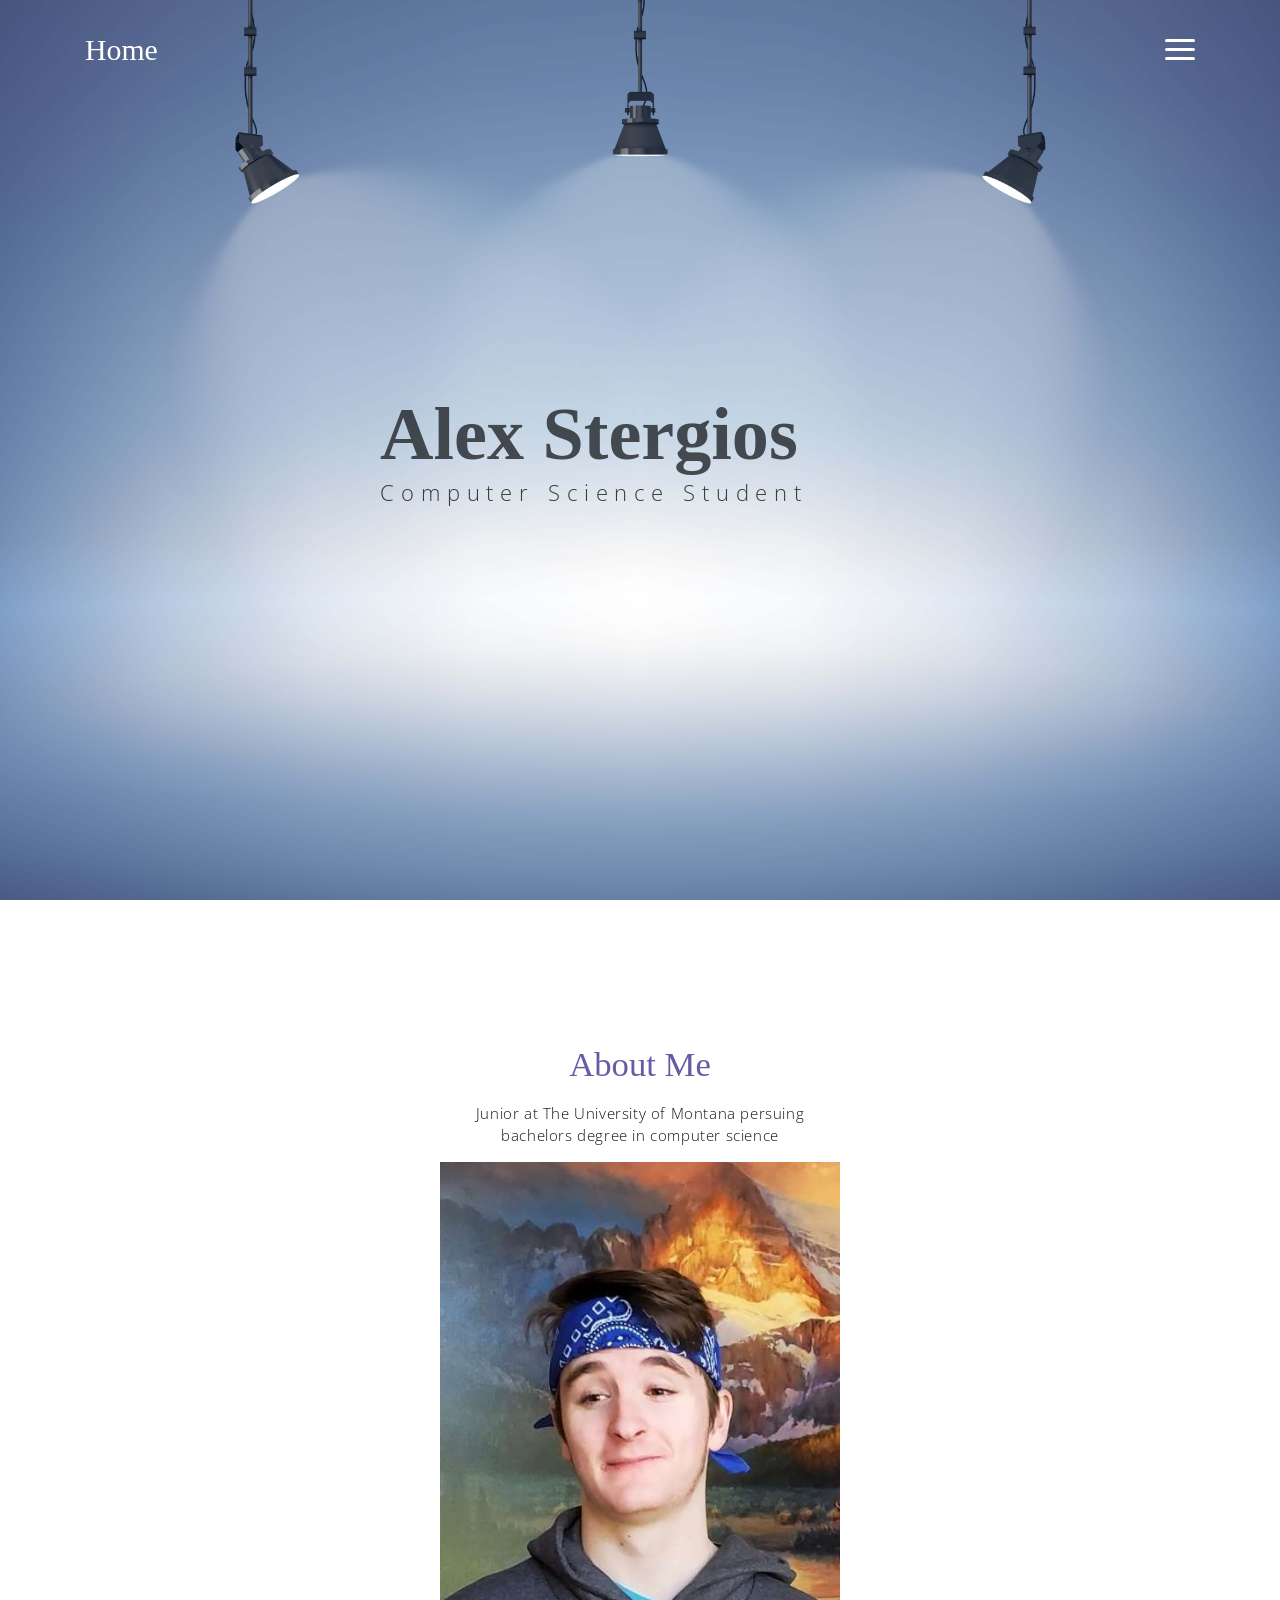
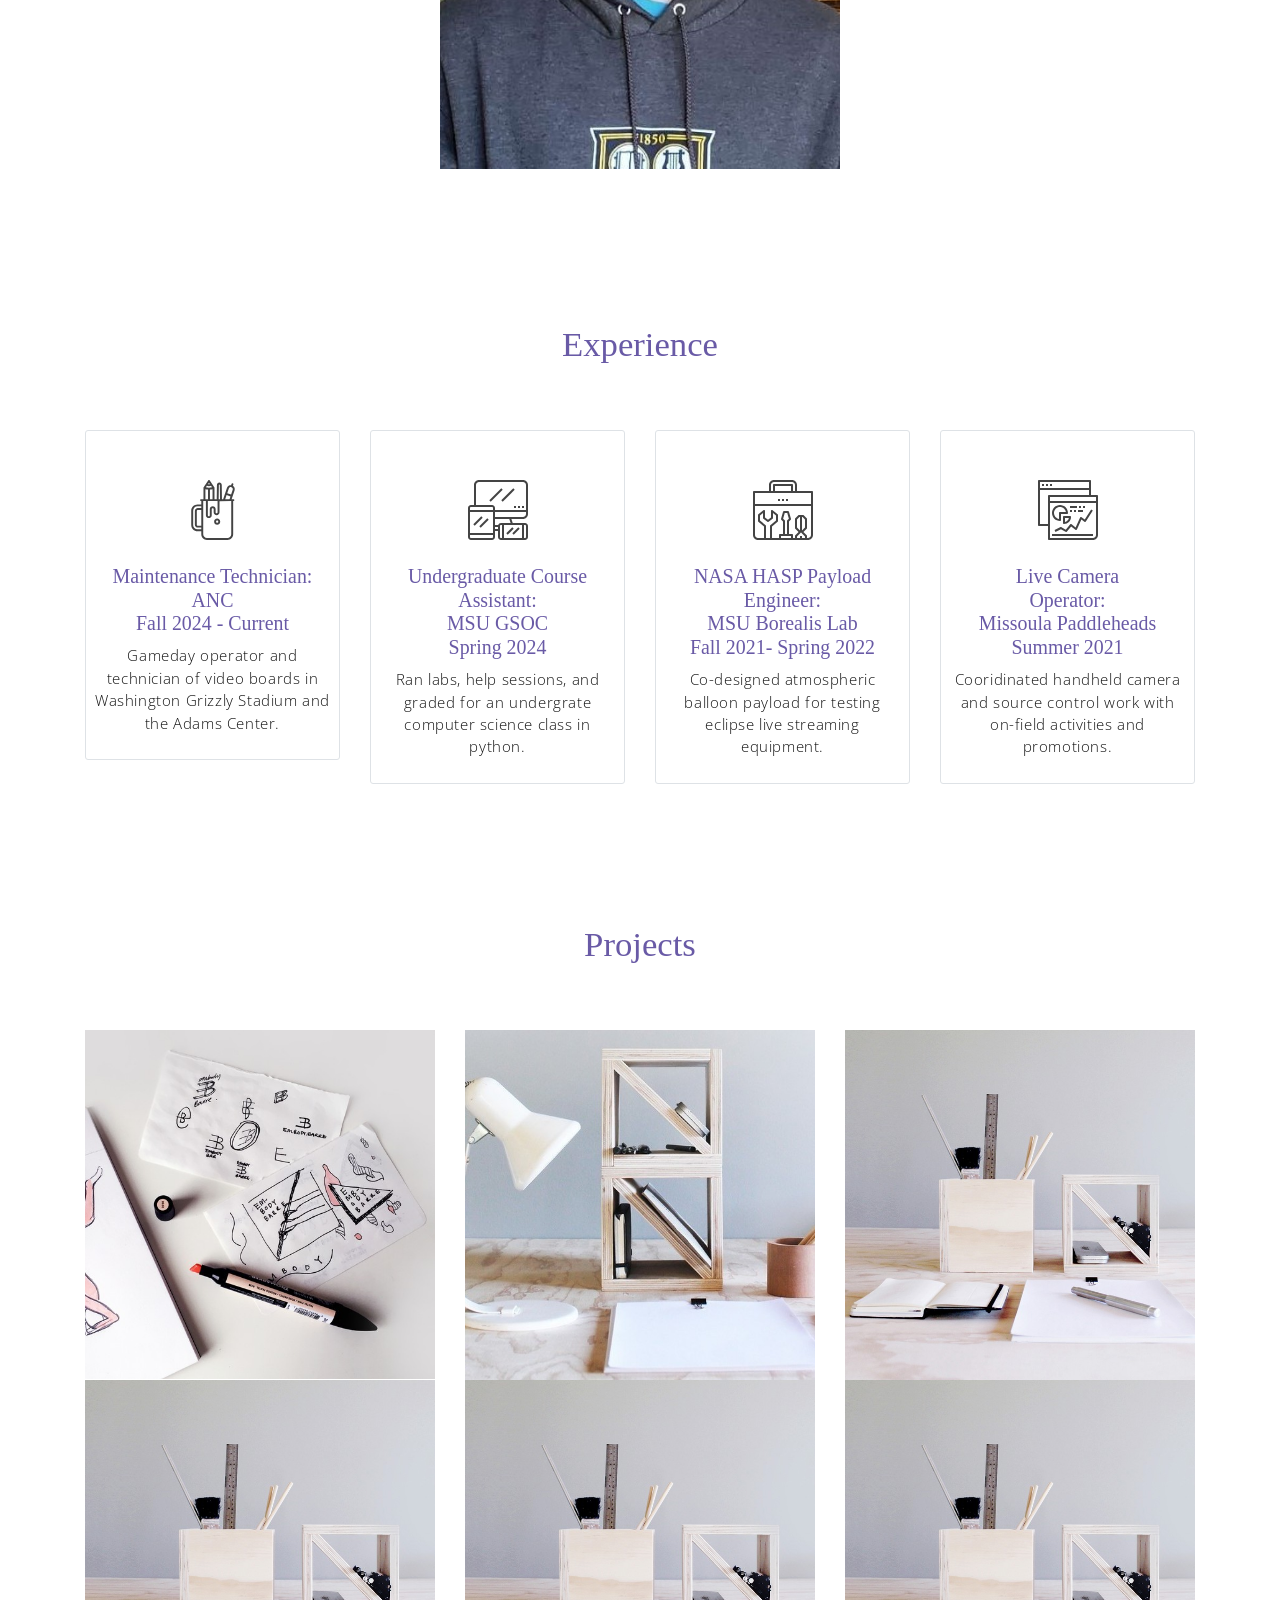
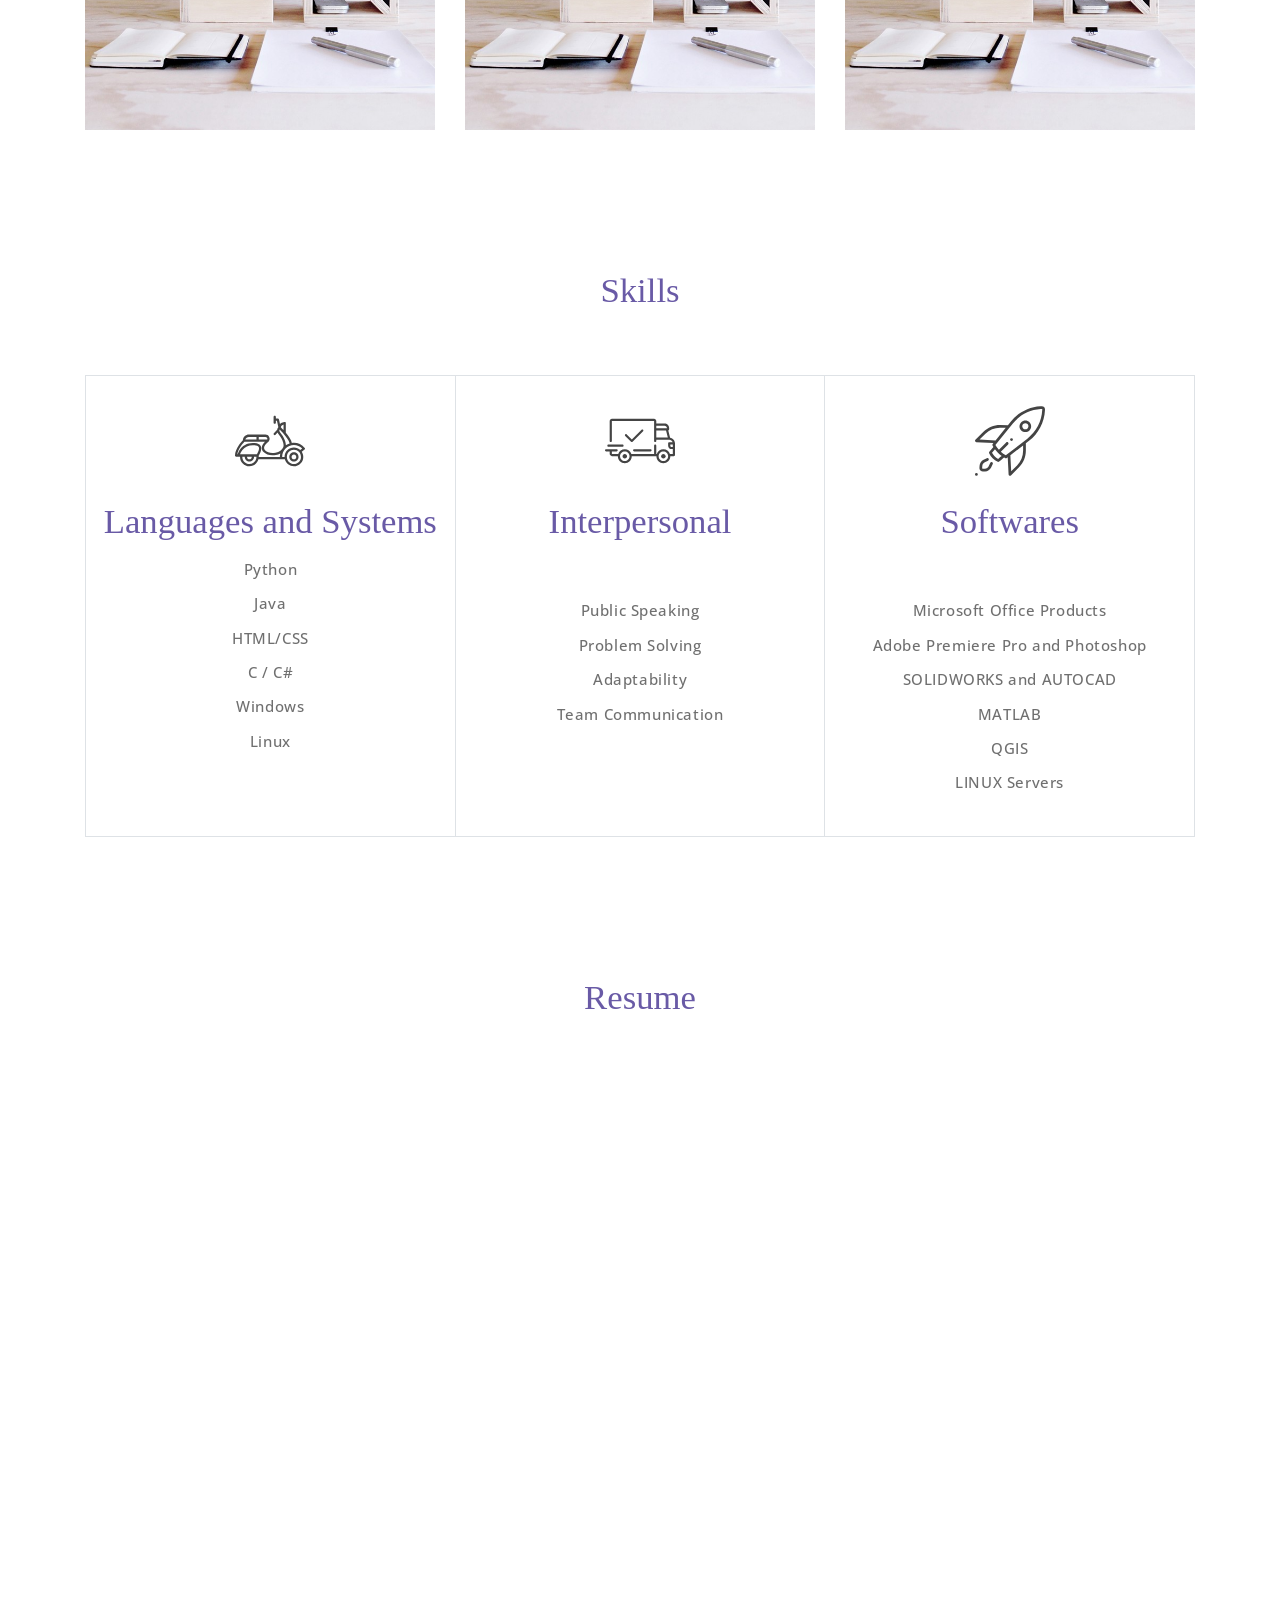
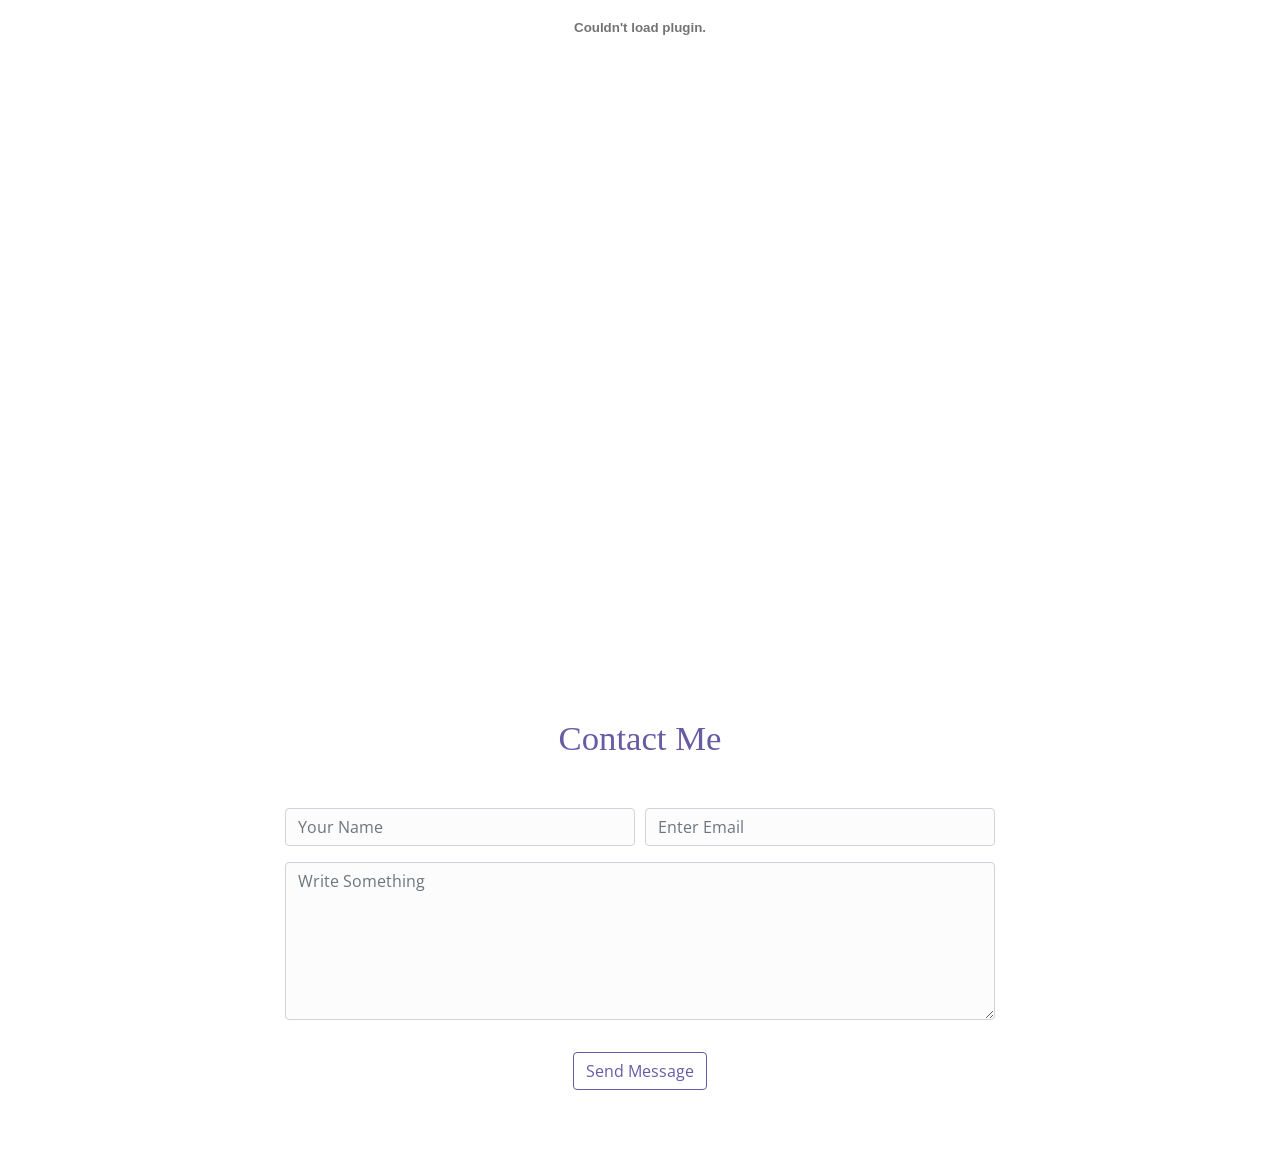
==== commit e37a400e: "commiting moment" ====
--- a/index.html
+++ b/index.html
@@ -141,8 +141,8 @@
         <div class="container text-center">
             <!-- <p class="section-subtitle">What I Did ?</p> -->
             <h6 class="section-title mb-6">Projects</h6>
-            <!-- row -->
-            
+
+            <!--row 1-->
             <div class="row">
                 <div class="col-md-4">
                     <!--Company Website-->
@@ -182,23 +182,53 @@
                         </span>                     
                     </a>
                 </div>
-            </div><!-- end of row -->
-
-            <br> <!-- fix this later but works for now -->
-
+            </div>
+            <!--end of row 1 -->
+            
+            <!--start of row 2-->
             <div class="row">
-                <div class="col-md-4">
-                    <a href="https://github.com/Chigiriq/blog" class="portfolio-card">
+                <!--Newspaper App-->
+                <div class="col-md-4">
+                    <a href="https://github.com/Chigiriq/news" class="portfolio-card">
                         <img class="portfolio-card-img" src="assets/imgs/folio-3.jpg" class="img-responsive rounded" alt="Download free bootstrap 4 landing page, free boootstrap 4 templates, Download free bootstrap 4.1 landing page, free boootstrap 4.1.1 templates, meyawo Landing page">    
                         <span class="portfolio-card-overlay">
                             <span class="portfolio-card-caption">
-                                <h4>Blog</h5>
-                                <p class="font-weight-normal">Testing blog app creation through Django framework. Also includes forms and user accounts.</p>
-                            </span>                         
-                        </span>                     
-                    </a>
-                </div>
+                                <h4>Newspaper App</h4>
+                                <p class="font-weight-normal">Example in development and implementation for Django websites</p>
+                            </span>                         
+                        </span>                     
+                    </a>
+                </div>
+                
+                <!--GIS Missoula PD 911 answered calls GIS project-->
+                <div class="col-md-4">
+                    <a href="https://jakebova.com/missoula911/index.html" class="portfolio-card">
+                        <img class="portfolio-card-img" src="assets/imgs/folio-3.jpg" class="img-responsive rounded" alt="Download free bootstrap 4 landing page, free boootstrap 4 templates, Download free bootstrap 4.1 landing page, free boootstrap 4.1.1 templates, meyawo Landing page">    
+                        <span class="portfolio-card-overlay">
+                            <span class="portfolio-card-caption">
+                                <h4>Missoula, MT Police Dept. answered 911 calls (2023-2024)</h4>
+                                <p class="font-weight-normal">Contributor to heatmap implementations and creator of the neighborhood call map. Created through python.</p>
+                            </span>                         
+                        </span>                     
+                    </a>
+                </div>
+            
+            <!--GIS Groundwater Map MT project-->
+            <div class="col-md-4">
+                <a href="https://github.com/Chigiriq/MontanaGroundwater" class="portfolio-card">
+                    <img class="portfolio-card-img" src="assets/imgs/folio-3.jpg" class="img-responsive rounded" alt="Download free bootstrap 4 landing page, free boootstrap 4 templates, Download free bootstrap 4.1 landing page, free boootstrap 4.1.1 templates, meyawo Landing page">    
+                    <span class="portfolio-card-overlay">
+                        <span class="portfolio-card-caption">
+                            <h4>Montana Groundwater Map Development and Generation</h4>
+                            <p class="font-weight-normal">GIS project aiming to observe the correlation between groundwater locations and population density. Created through QGIS.</p>
+                        </span>                         
+                    </span>                     
+                </a>
             </div>
+
+
+        </div> <!--end of row 2-->
+
         </div><!-- end of container -->
     </section> <!-- end of portfolio section -->
 
@@ -264,7 +294,7 @@
         <div class="container text-center">
             <h6 class="section-title mb-6">Resume</h6>
             <!-- <p>If you download locally file will show? Not sure why it doesn't work here...</p> -->
-            <embed src="assets\pdfs\alexStergios.pdf" width="800px" height="1090px" />
+            <embed src="/assets/pdfs/alexStergios.pdf" width="800px" height="1090px" />
             <!-- <iframe src="/assets/pdfs/alexStergios.pdf" style="width: 100%;height: 100%;border: none;"></iframe> -->
         </div>
     </section>
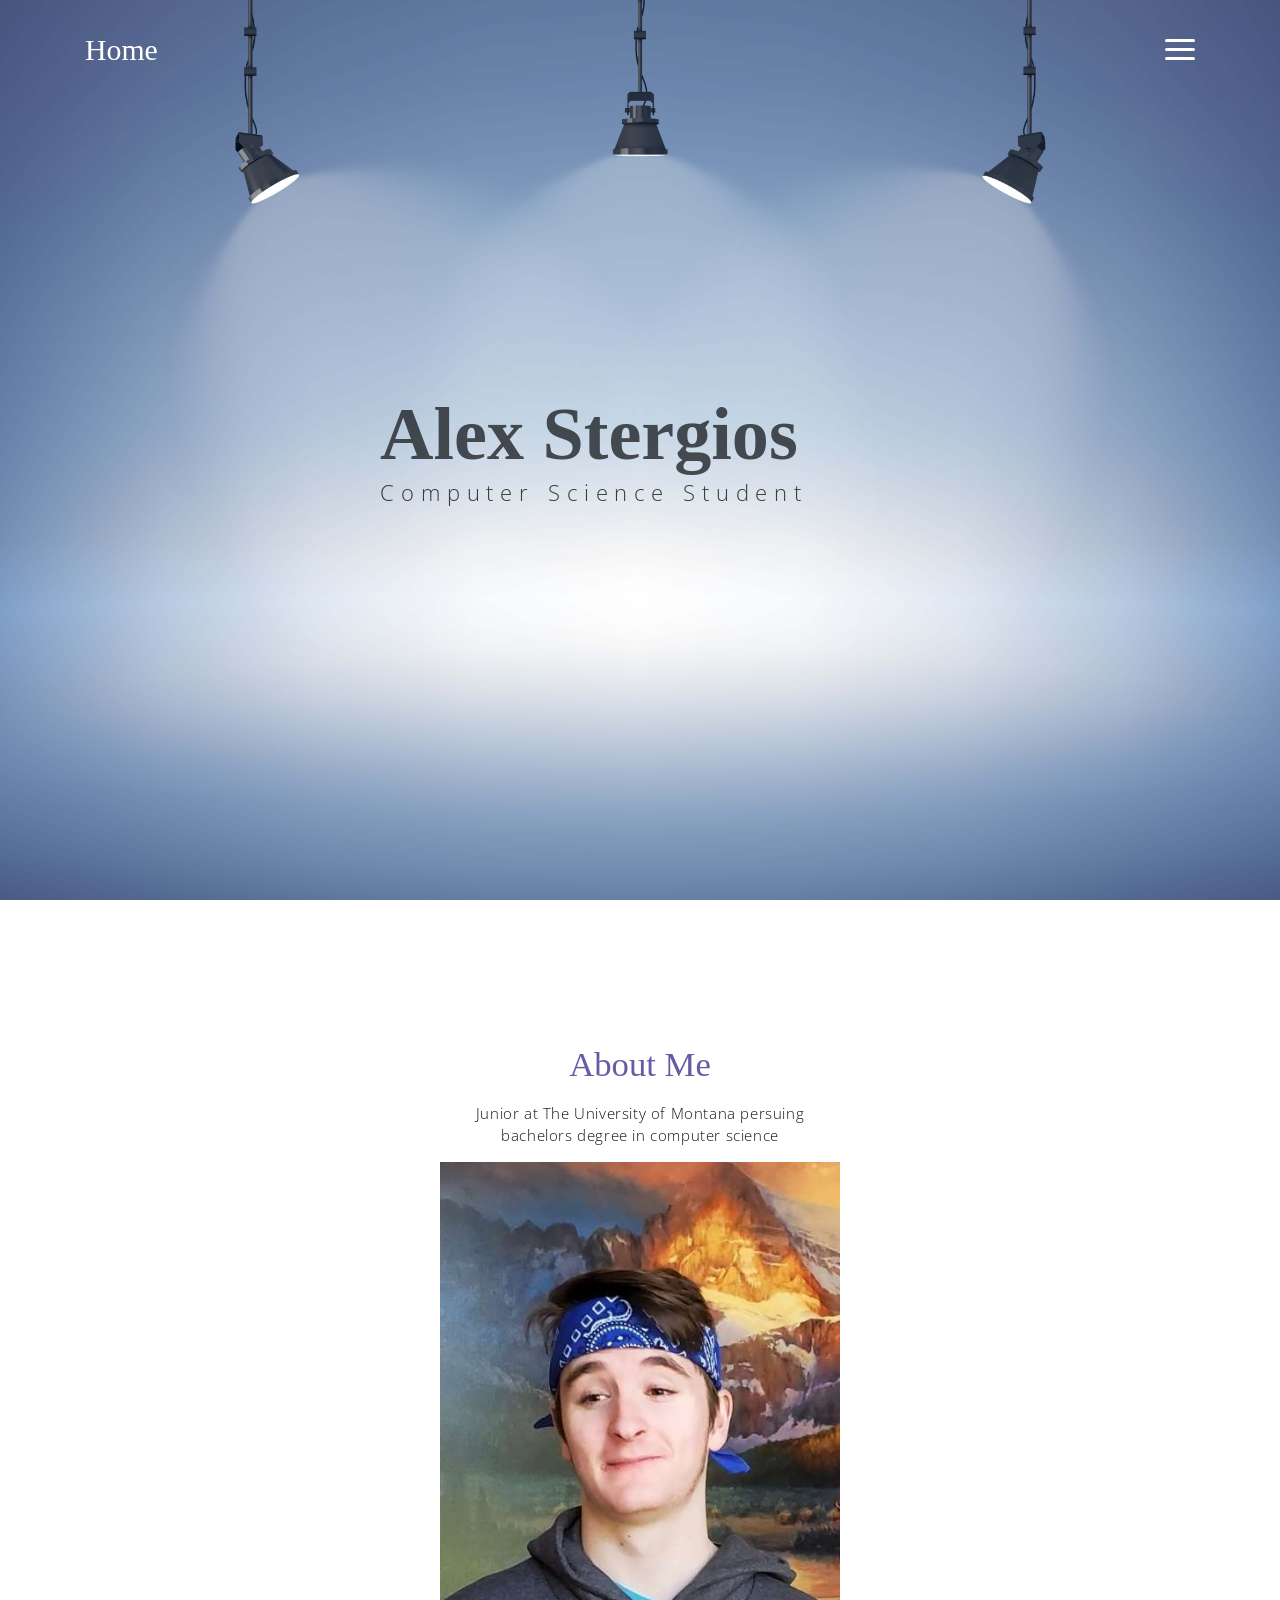
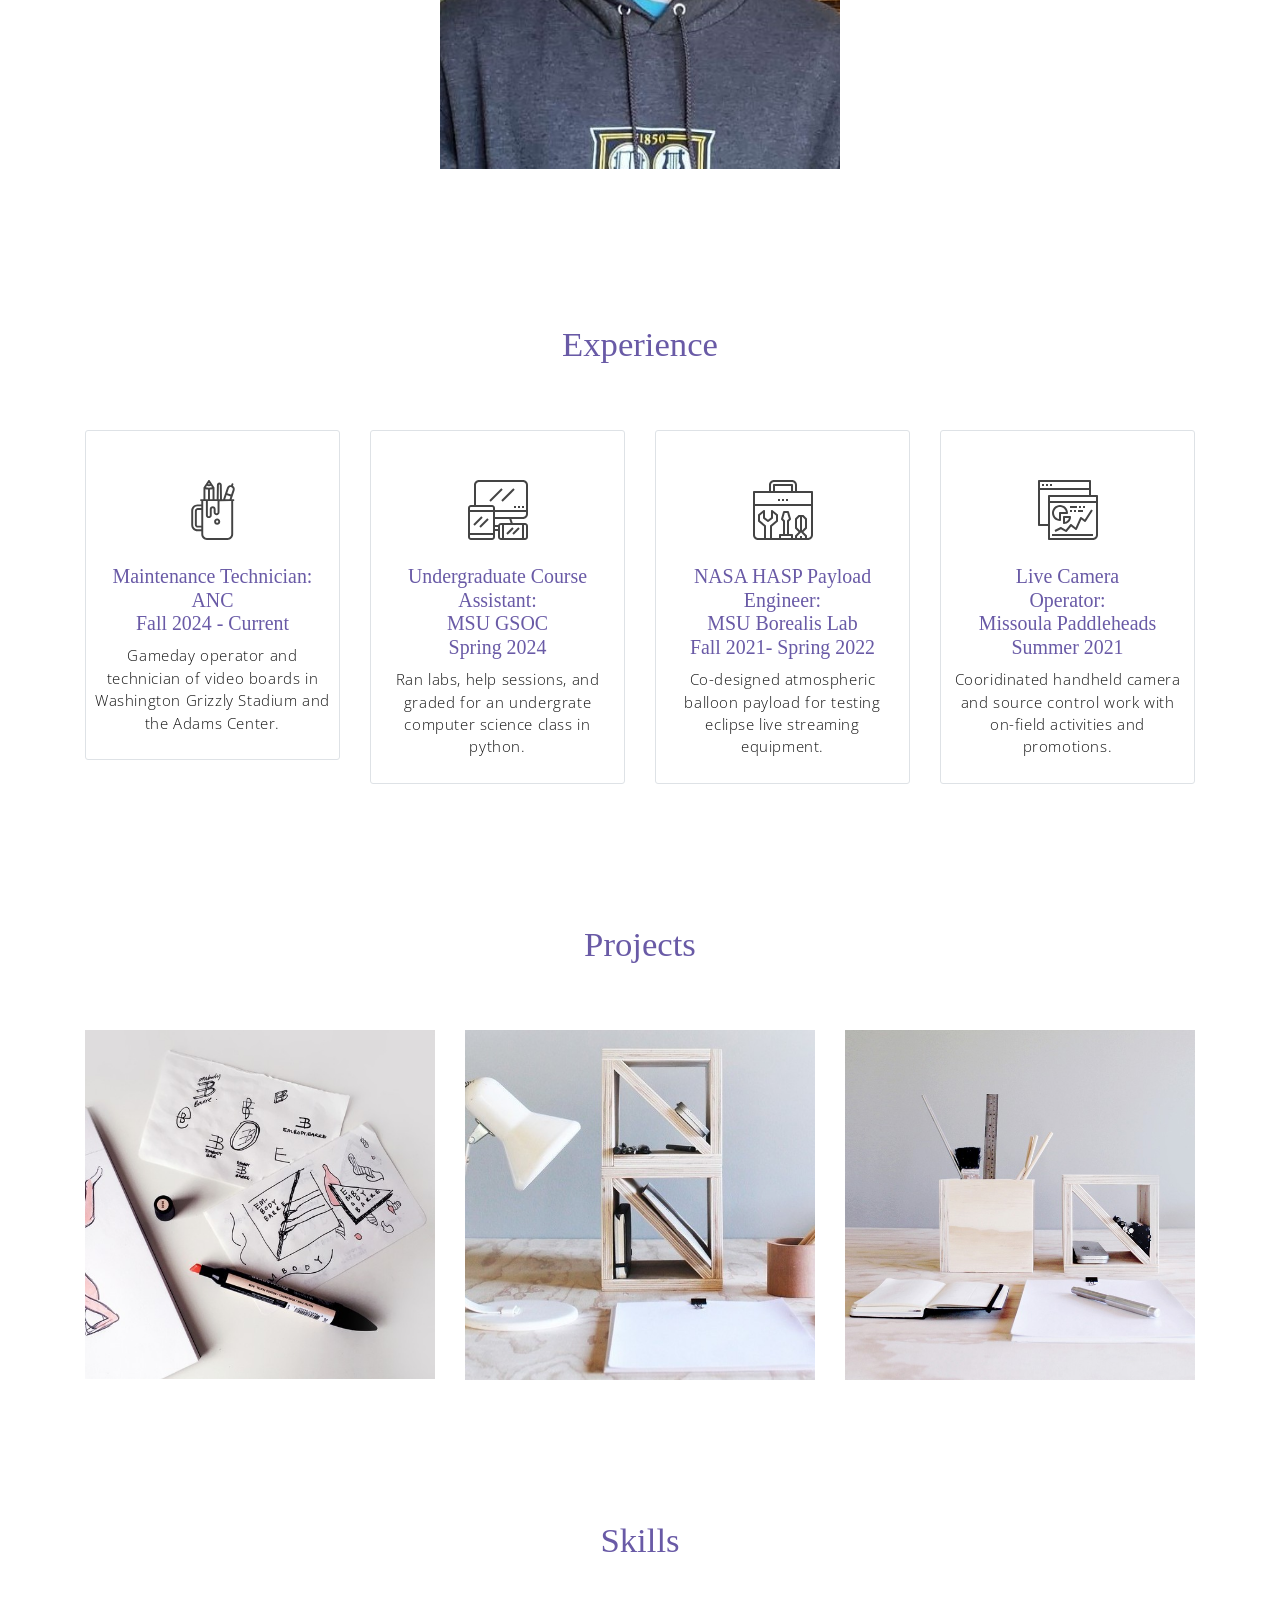
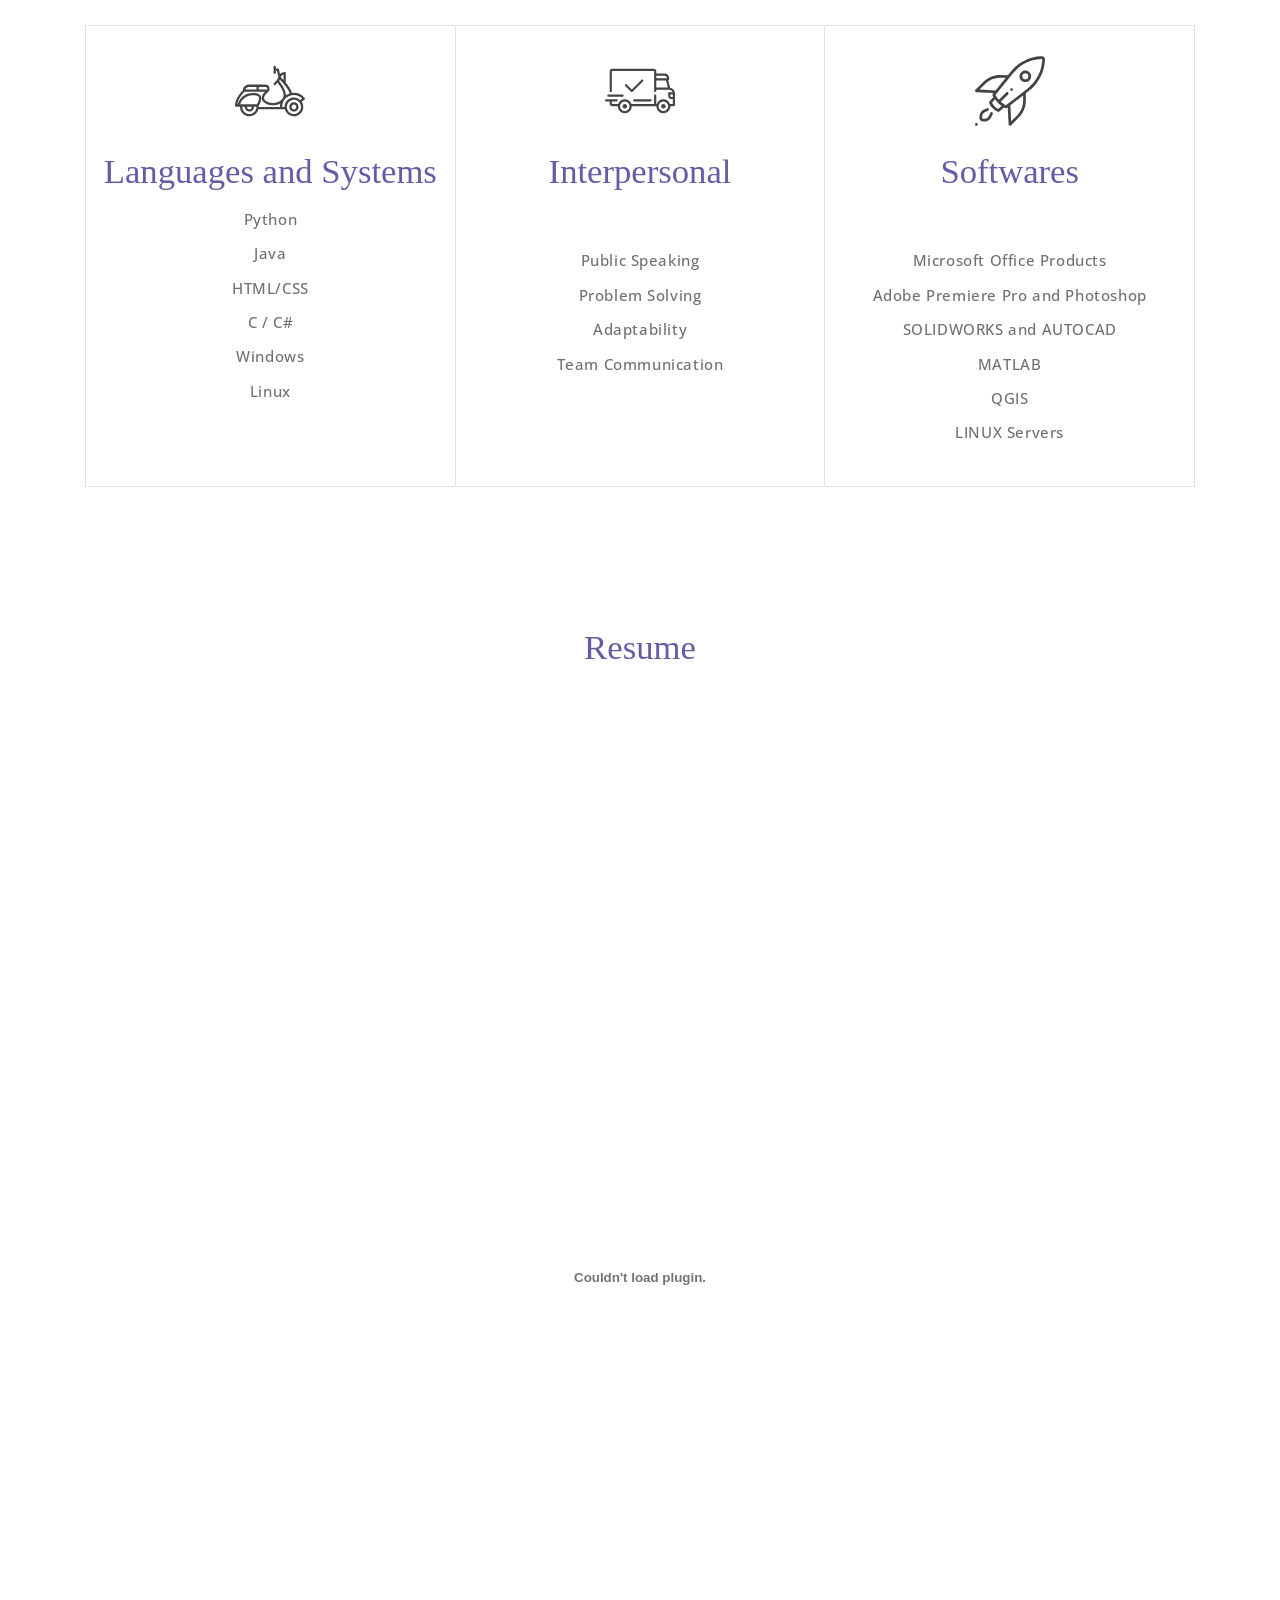
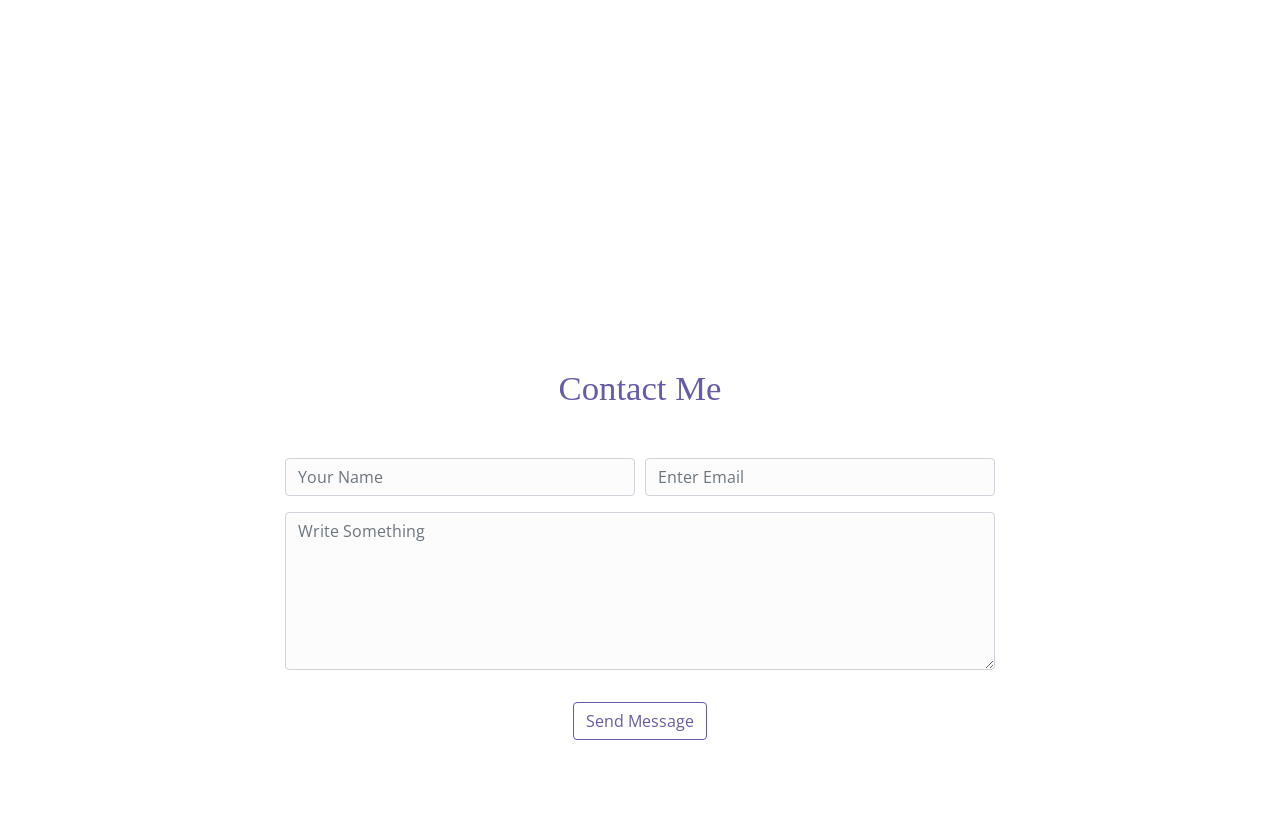
==== commit ce15f811: "test1" ====
--- a/index.html
+++ b/index.html
@@ -182,53 +182,7 @@
                         </span>                     
                     </a>
                 </div>
-            </div>
-            <!--end of row 1 -->
-            
-            <!--start of row 2-->
-            <div class="row">
-                <!--Newspaper App-->
-                <div class="col-md-4">
-                    <a href="https://github.com/Chigiriq/news" class="portfolio-card">
-                        <img class="portfolio-card-img" src="assets/imgs/folio-3.jpg" class="img-responsive rounded" alt="Download free bootstrap 4 landing page, free boootstrap 4 templates, Download free bootstrap 4.1 landing page, free boootstrap 4.1.1 templates, meyawo Landing page">    
-                        <span class="portfolio-card-overlay">
-                            <span class="portfolio-card-caption">
-                                <h4>Newspaper App</h4>
-                                <p class="font-weight-normal">Example in development and implementation for Django websites</p>
-                            </span>                         
-                        </span>                     
-                    </a>
-                </div>
-                
-                <!--GIS Missoula PD 911 answered calls GIS project-->
-                <div class="col-md-4">
-                    <a href="https://jakebova.com/missoula911/index.html" class="portfolio-card">
-                        <img class="portfolio-card-img" src="assets/imgs/folio-3.jpg" class="img-responsive rounded" alt="Download free bootstrap 4 landing page, free boootstrap 4 templates, Download free bootstrap 4.1 landing page, free boootstrap 4.1.1 templates, meyawo Landing page">    
-                        <span class="portfolio-card-overlay">
-                            <span class="portfolio-card-caption">
-                                <h4>Missoula, MT Police Dept. answered 911 calls (2023-2024)</h4>
-                                <p class="font-weight-normal">Contributor to heatmap implementations and creator of the neighborhood call map. Created through python.</p>
-                            </span>                         
-                        </span>                     
-                    </a>
-                </div>
-            
-            <!--GIS Groundwater Map MT project-->
-            <div class="col-md-4">
-                <a href="https://github.com/Chigiriq/MontanaGroundwater" class="portfolio-card">
-                    <img class="portfolio-card-img" src="assets/imgs/folio-3.jpg" class="img-responsive rounded" alt="Download free bootstrap 4 landing page, free boootstrap 4 templates, Download free bootstrap 4.1 landing page, free boootstrap 4.1.1 templates, meyawo Landing page">    
-                    <span class="portfolio-card-overlay">
-                        <span class="portfolio-card-caption">
-                            <h4>Montana Groundwater Map Development and Generation</h4>
-                            <p class="font-weight-normal">GIS project aiming to observe the correlation between groundwater locations and population density. Created through QGIS.</p>
-                        </span>                         
-                    </span>                     
-                </a>
-            </div>
-
-
-        </div> <!--end of row 2-->
-
+            </div><!-- end of row -->
         </div><!-- end of container -->
     </section> <!-- end of portfolio section -->
 
@@ -294,7 +248,7 @@
         <div class="container text-center">
             <h6 class="section-title mb-6">Resume</h6>
             <!-- <p>If you download locally file will show? Not sure why it doesn't work here...</p> -->
-            <embed src="/assets/pdfs/alexStergios.pdf" width="800px" height="1090px" />
+            <embed src="assets\pdfs\alexStergios.pdf" width="800px" height="1090px" />
             <!-- <iframe src="/assets/pdfs/alexStergios.pdf" style="width: 100%;height: 100%;border: none;"></iframe> -->
         </div>
     </section>
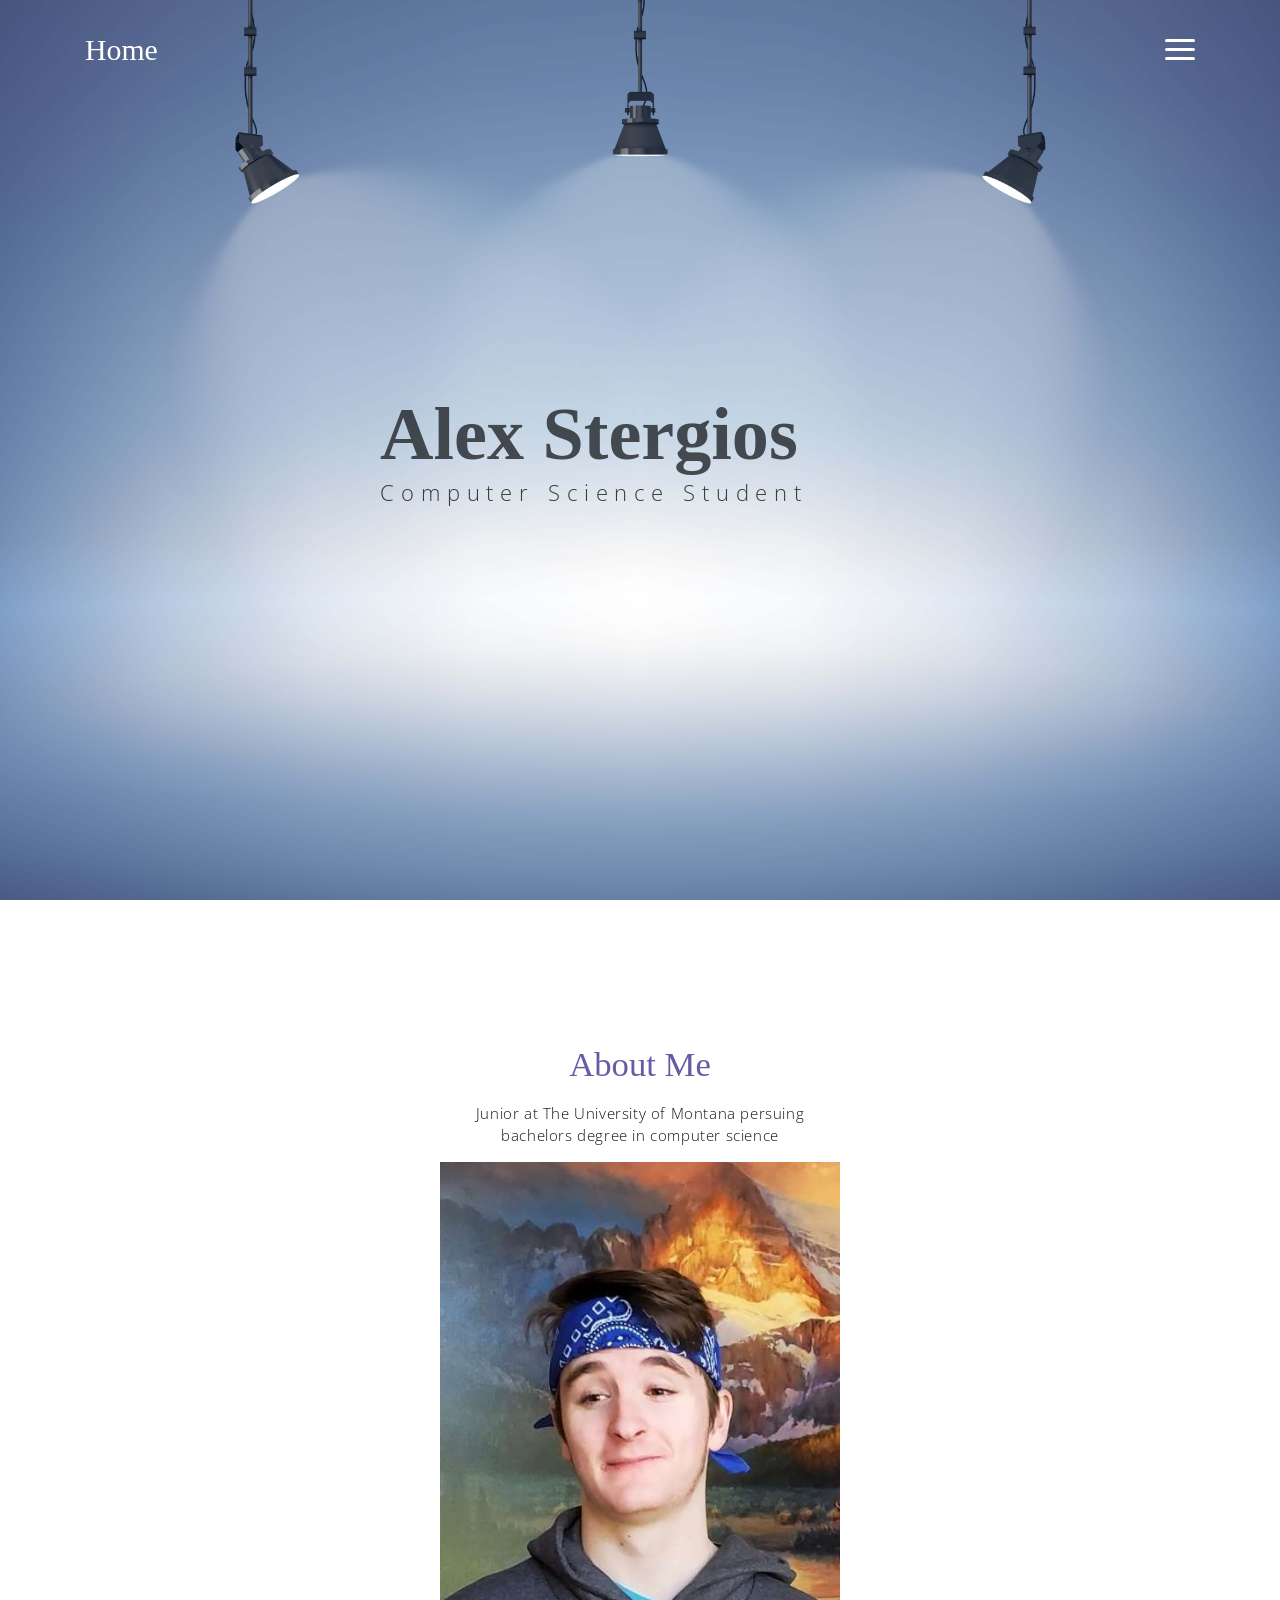
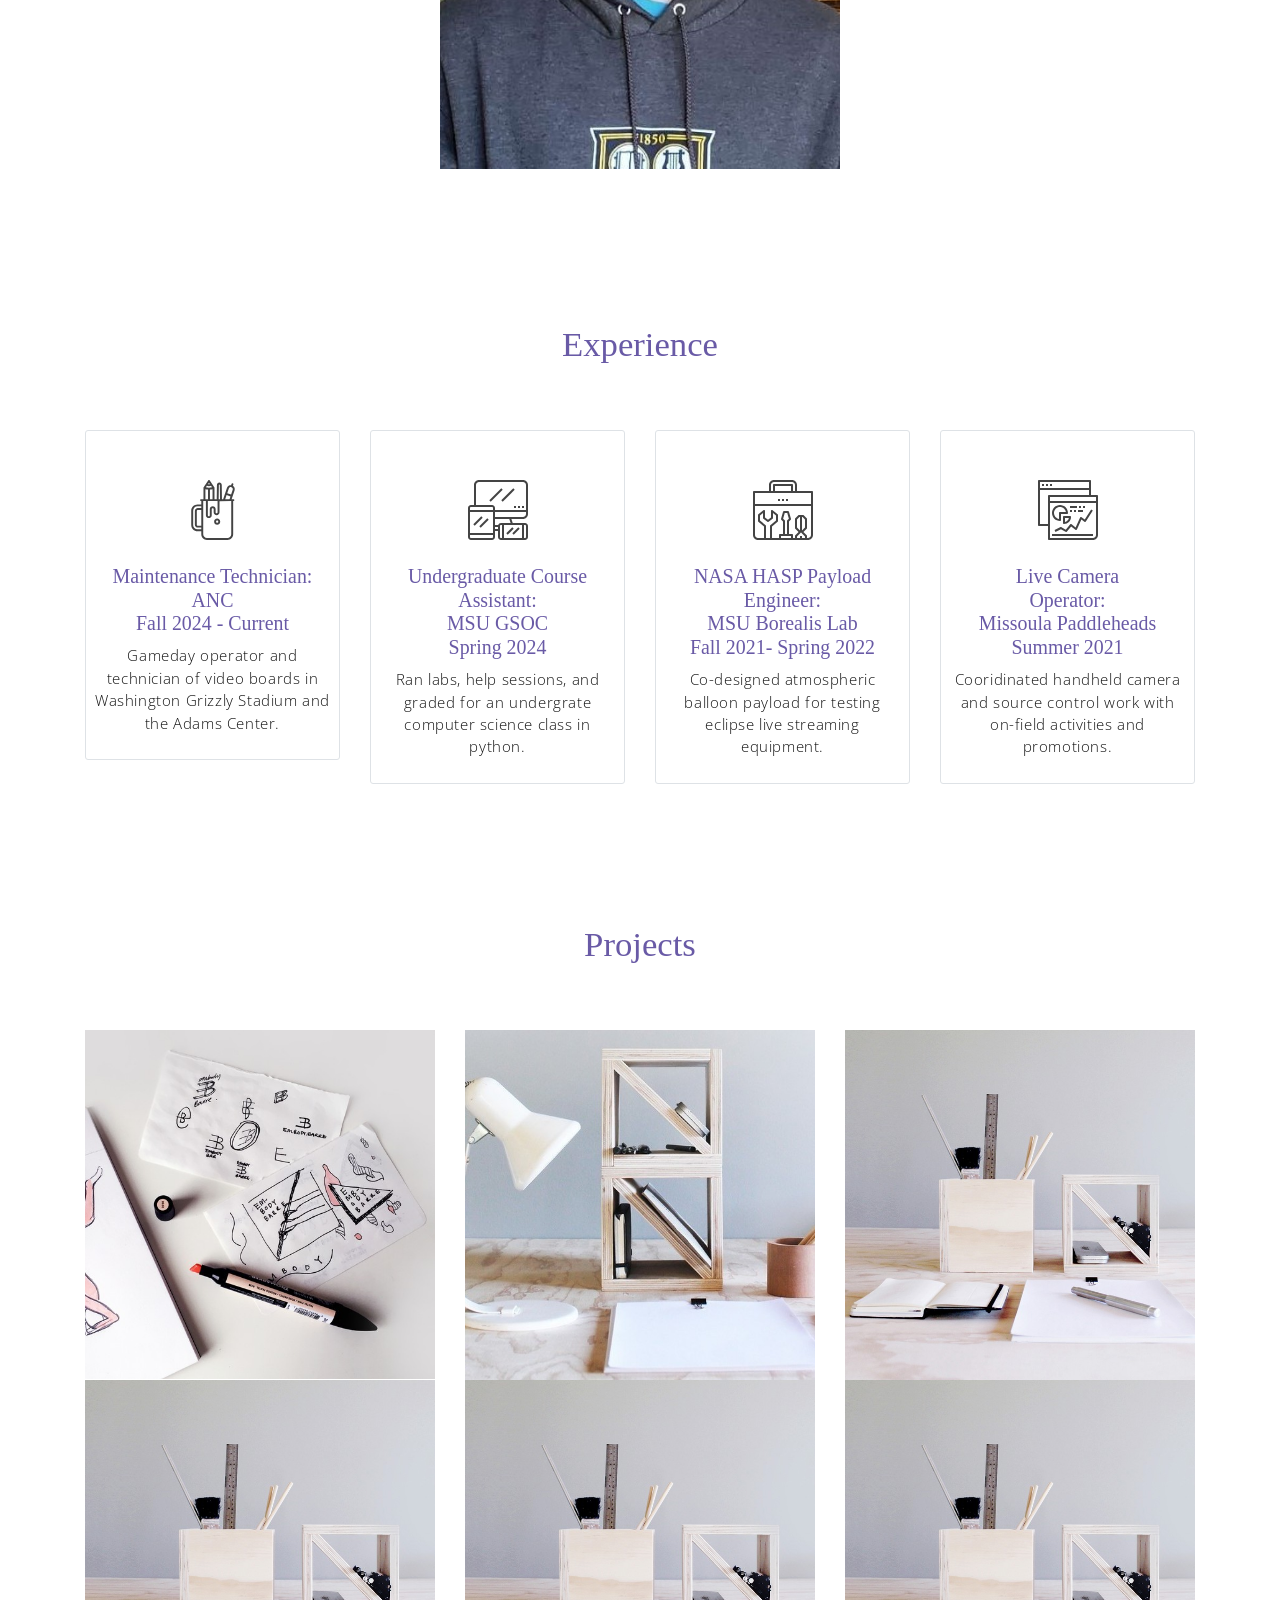
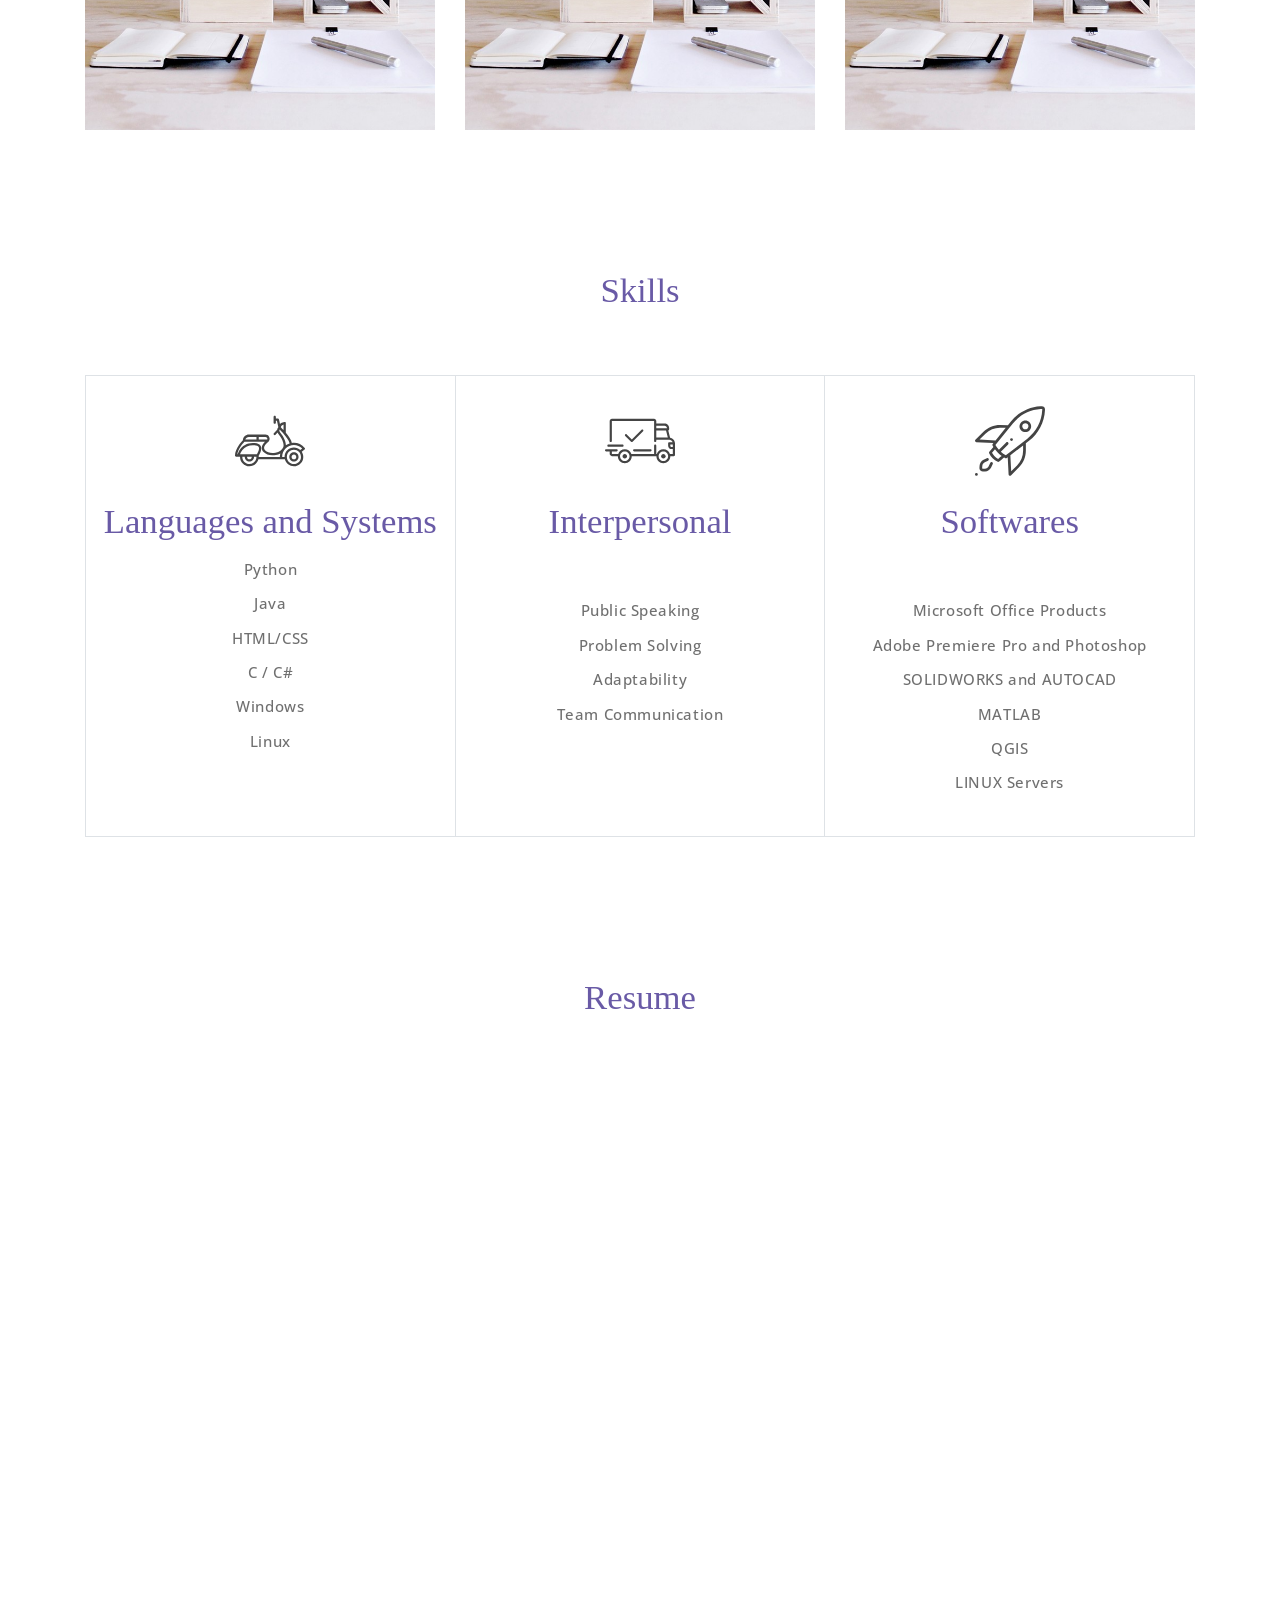
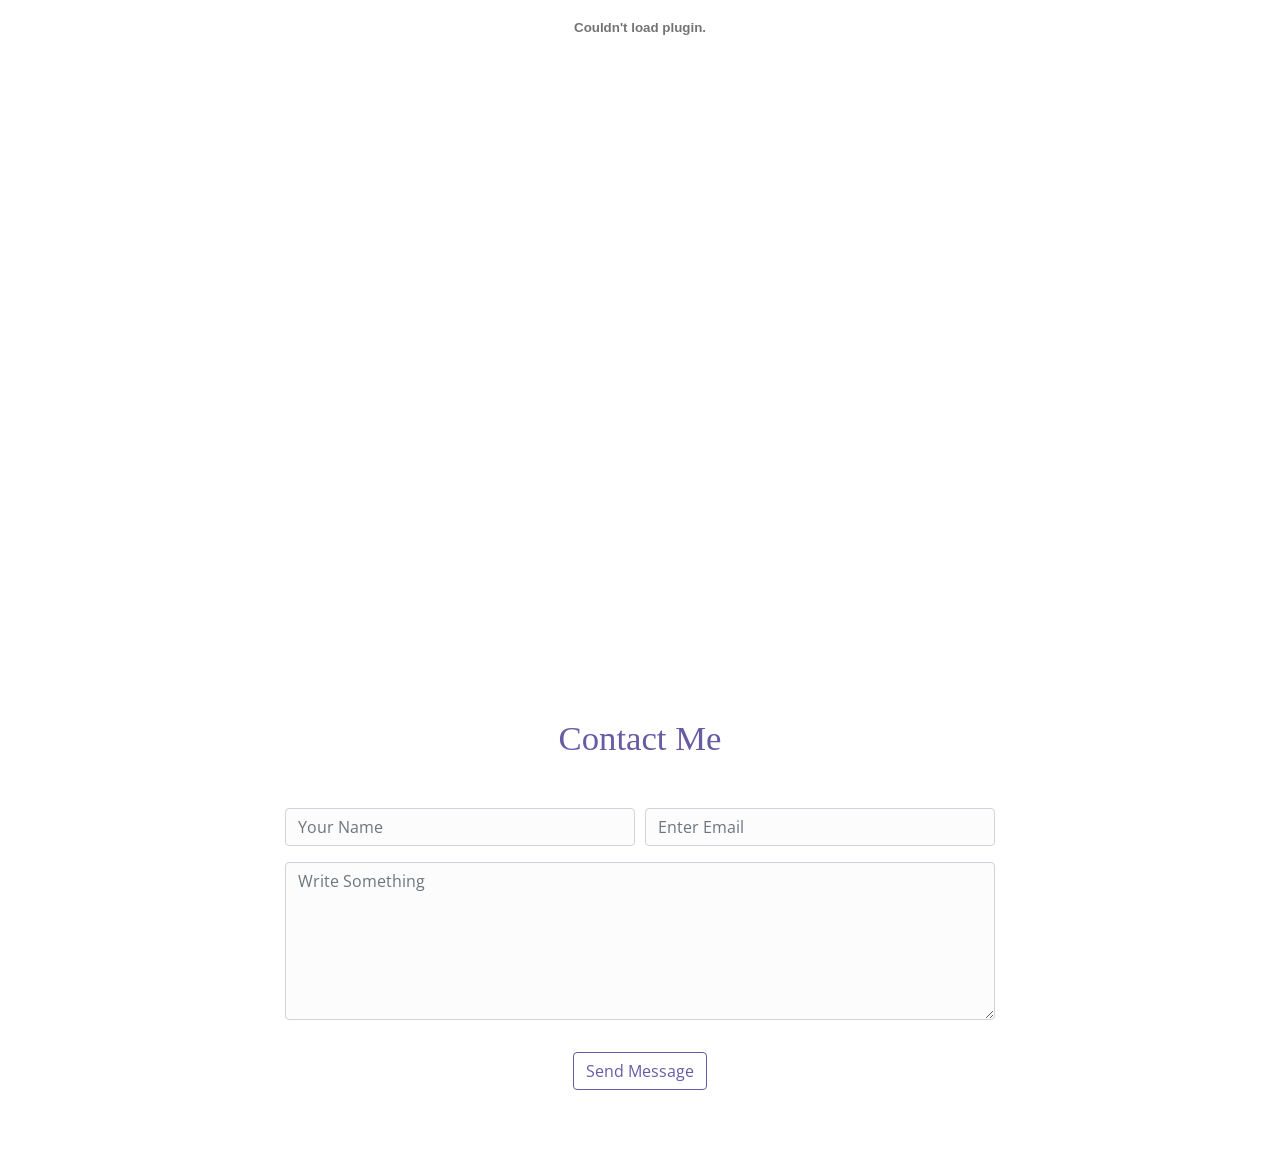
==== commit 8d645d1c: "fixed" ====
--- a/index.html
+++ b/index.html
@@ -182,7 +182,53 @@
                         </span>                     
                     </a>
                 </div>
-            </div><!-- end of row -->
+            </div>
+            <!--end of row 1 -->
+            
+            <!--start of row 2-->
+            <div class="row">
+                <!--Newspaper App-->
+                <div class="col-md-4">
+                    <a href="https://github.com/Chigiriq/news" class="portfolio-card">
+                        <img class="portfolio-card-img" src="assets/imgs/folio-3.jpg" class="img-responsive rounded" alt="Download free bootstrap 4 landing page, free boootstrap 4 templates, Download free bootstrap 4.1 landing page, free boootstrap 4.1.1 templates, meyawo Landing page">    
+                        <span class="portfolio-card-overlay">
+                            <span class="portfolio-card-caption">
+                                <h4>Newspaper App</h4>
+                                <p class="font-weight-normal">Example in development and implementation for Django websites</p>
+                            </span>                         
+                        </span>                     
+                    </a>
+                </div>
+                
+                <!--GIS Missoula PD 911 answered calls GIS project-->
+                <div class="col-md-4">
+                    <a href="https://jakebova.com/missoula911/index.html" class="portfolio-card">
+                        <img class="portfolio-card-img" src="assets/imgs/folio-3.jpg" class="img-responsive rounded" alt="Download free bootstrap 4 landing page, free boootstrap 4 templates, Download free bootstrap 4.1 landing page, free boootstrap 4.1.1 templates, meyawo Landing page">    
+                        <span class="portfolio-card-overlay">
+                            <span class="portfolio-card-caption">
+                                <h4>Missoula, MT Police Dept. answered 911 calls (2023-2024)</h4>
+                                <p class="font-weight-normal">Contributor to heatmap implementations and creator of the neighborhood call map. Created through python.</p>
+                            </span>                         
+                        </span>                     
+                    </a>
+                </div>
+            
+            <!--GIS Groundwater Map MT project-->
+            <div class="col-md-4">
+                <a href="https://github.com/Chigiriq/MontanaGroundwater" class="portfolio-card">
+                    <img class="portfolio-card-img" src="assets/imgs/folio-3.jpg" class="img-responsive rounded" alt="Download free bootstrap 4 landing page, free boootstrap 4 templates, Download free bootstrap 4.1 landing page, free boootstrap 4.1.1 templates, meyawo Landing page">    
+                    <span class="portfolio-card-overlay">
+                        <span class="portfolio-card-caption">
+                            <h4>Montana Groundwater Map Development and Generation</h4>
+                            <p class="font-weight-normal">GIS project aiming to observe the correlation between groundwater locations and population density. Created through QGIS.</p>
+                        </span>                         
+                    </span>                     
+                </a>
+            </div>
+
+
+        </div> <!--end of row 2-->
+
         </div><!-- end of container -->
     </section> <!-- end of portfolio section -->
 
@@ -248,7 +294,7 @@
         <div class="container text-center">
             <h6 class="section-title mb-6">Resume</h6>
             <!-- <p>If you download locally file will show? Not sure why it doesn't work here...</p> -->
-            <embed src="assets\pdfs\alexStergios.pdf" width="800px" height="1090px" />
+            <embed src="/assets/pdfs/alexStergios.pdf" width="800px" height="1090px" />
             <!-- <iframe src="/assets/pdfs/alexStergios.pdf" style="width: 100%;height: 100%;border: none;"></iframe> -->
         </div>
     </section>
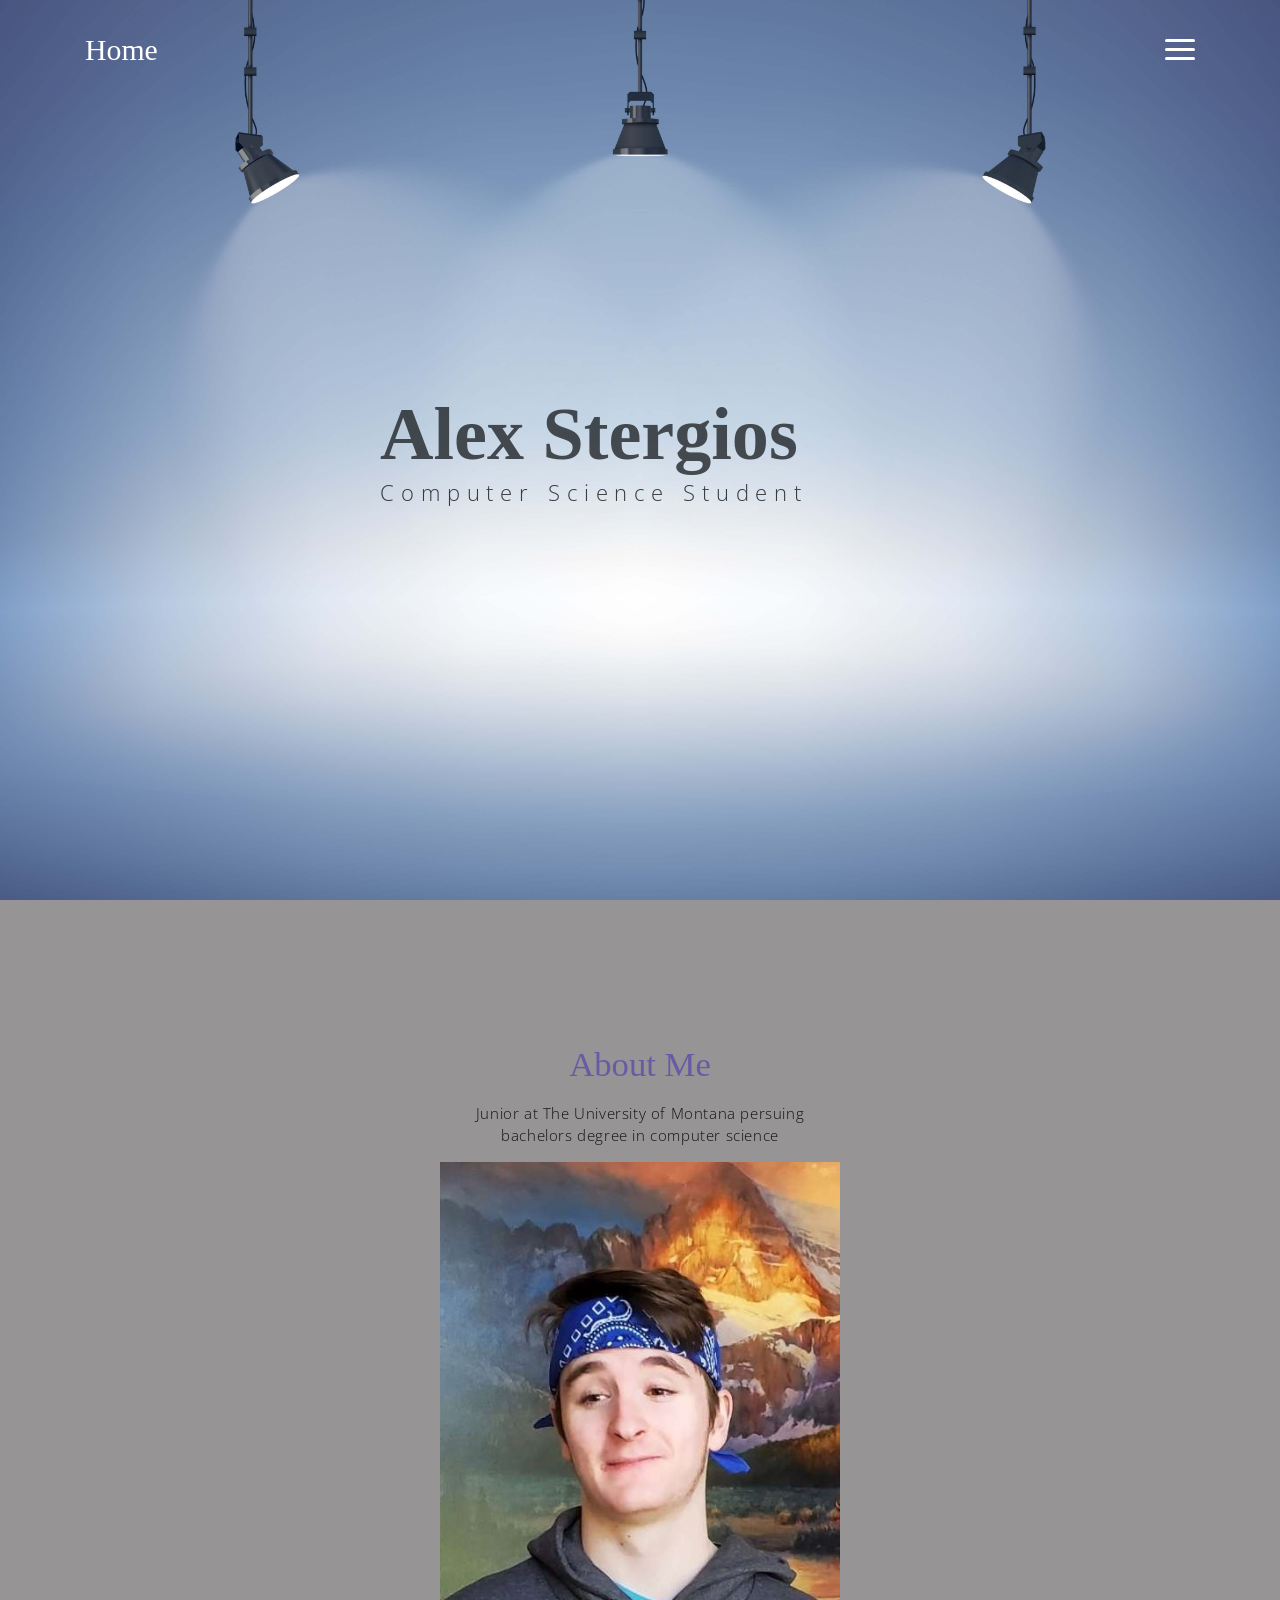
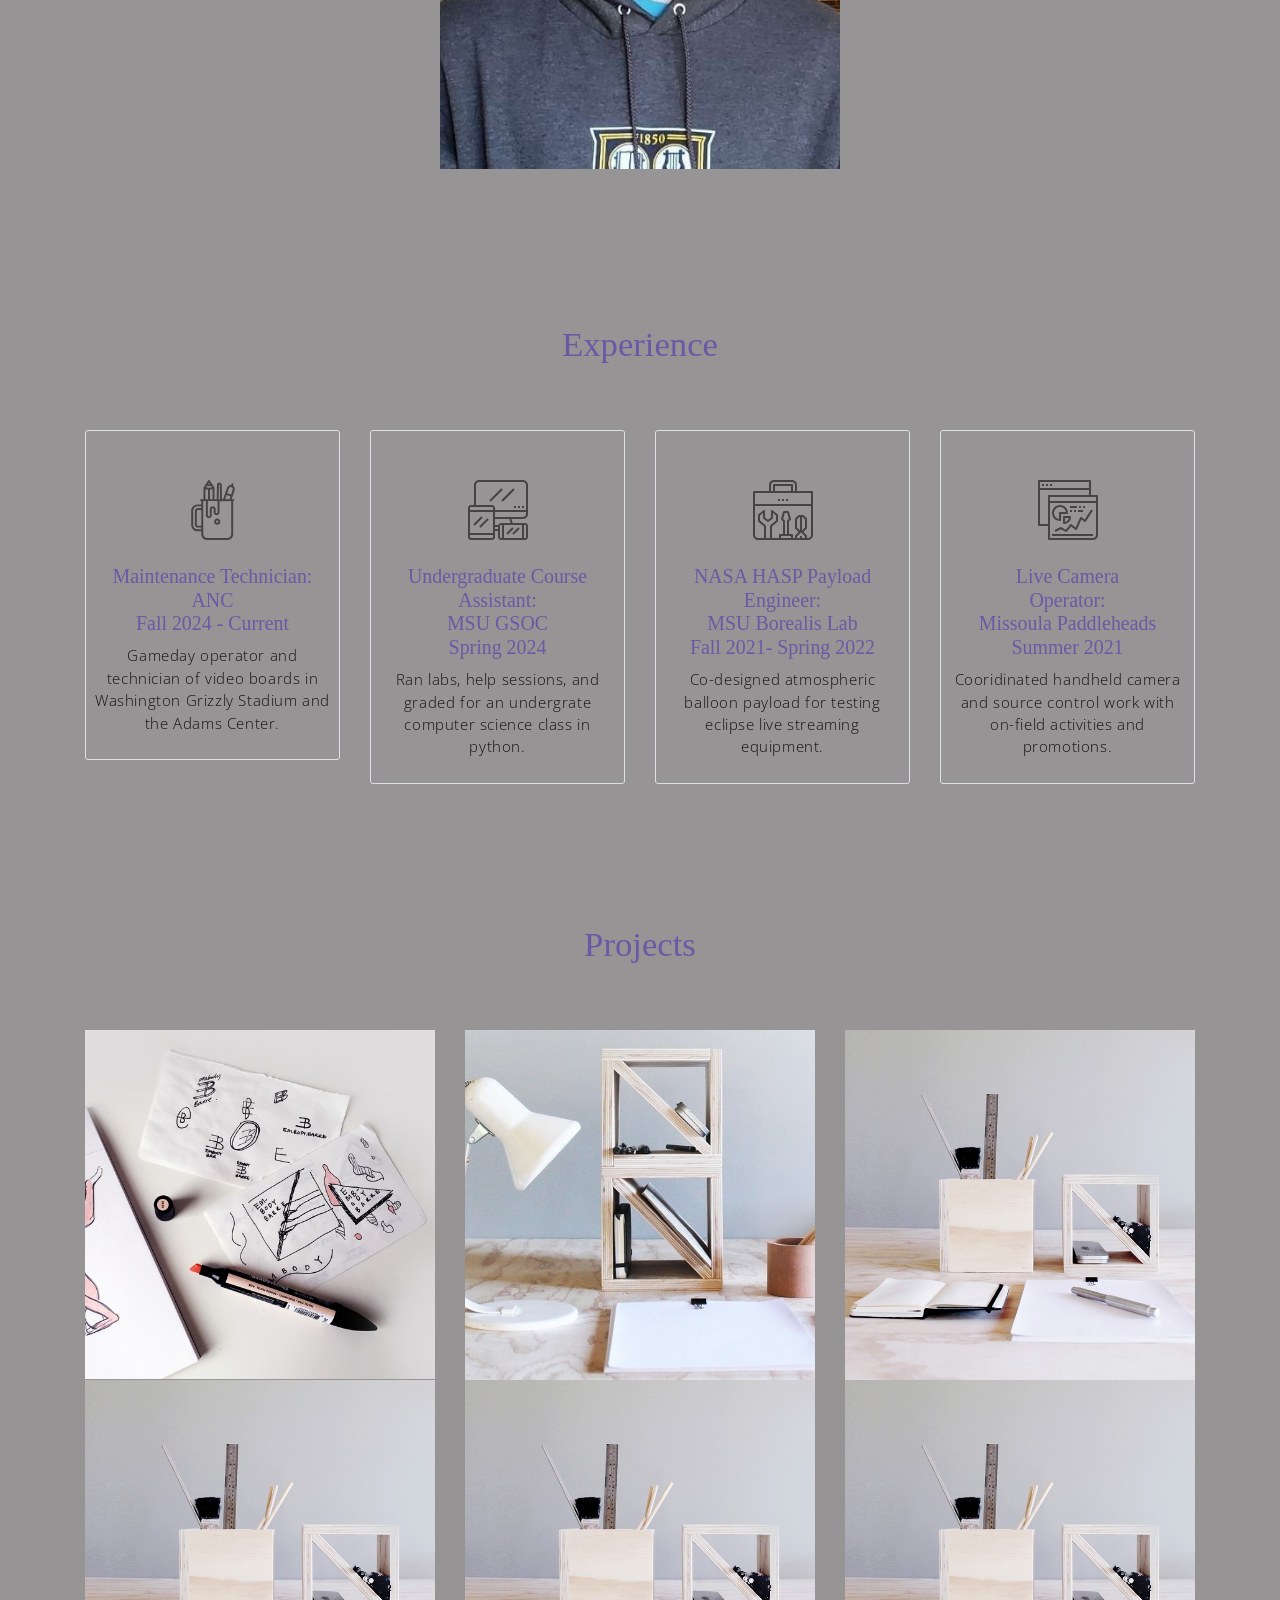
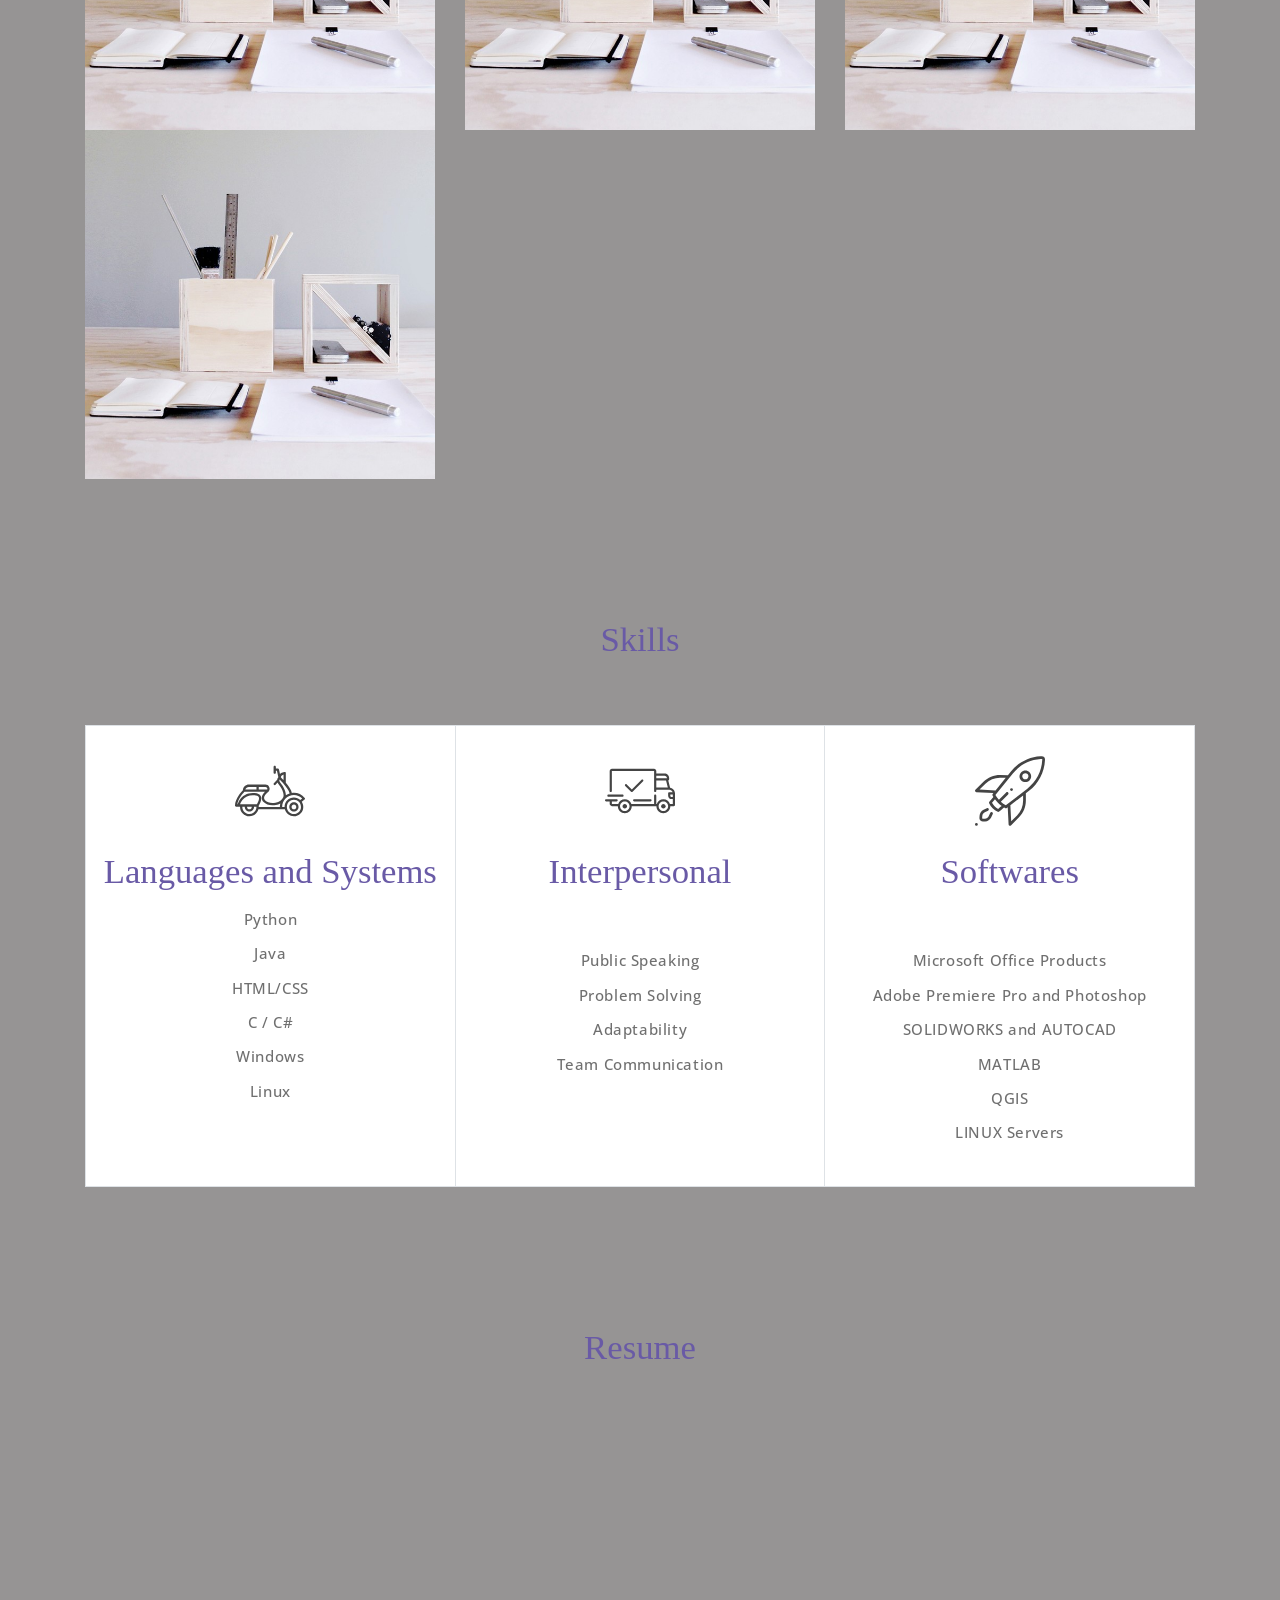
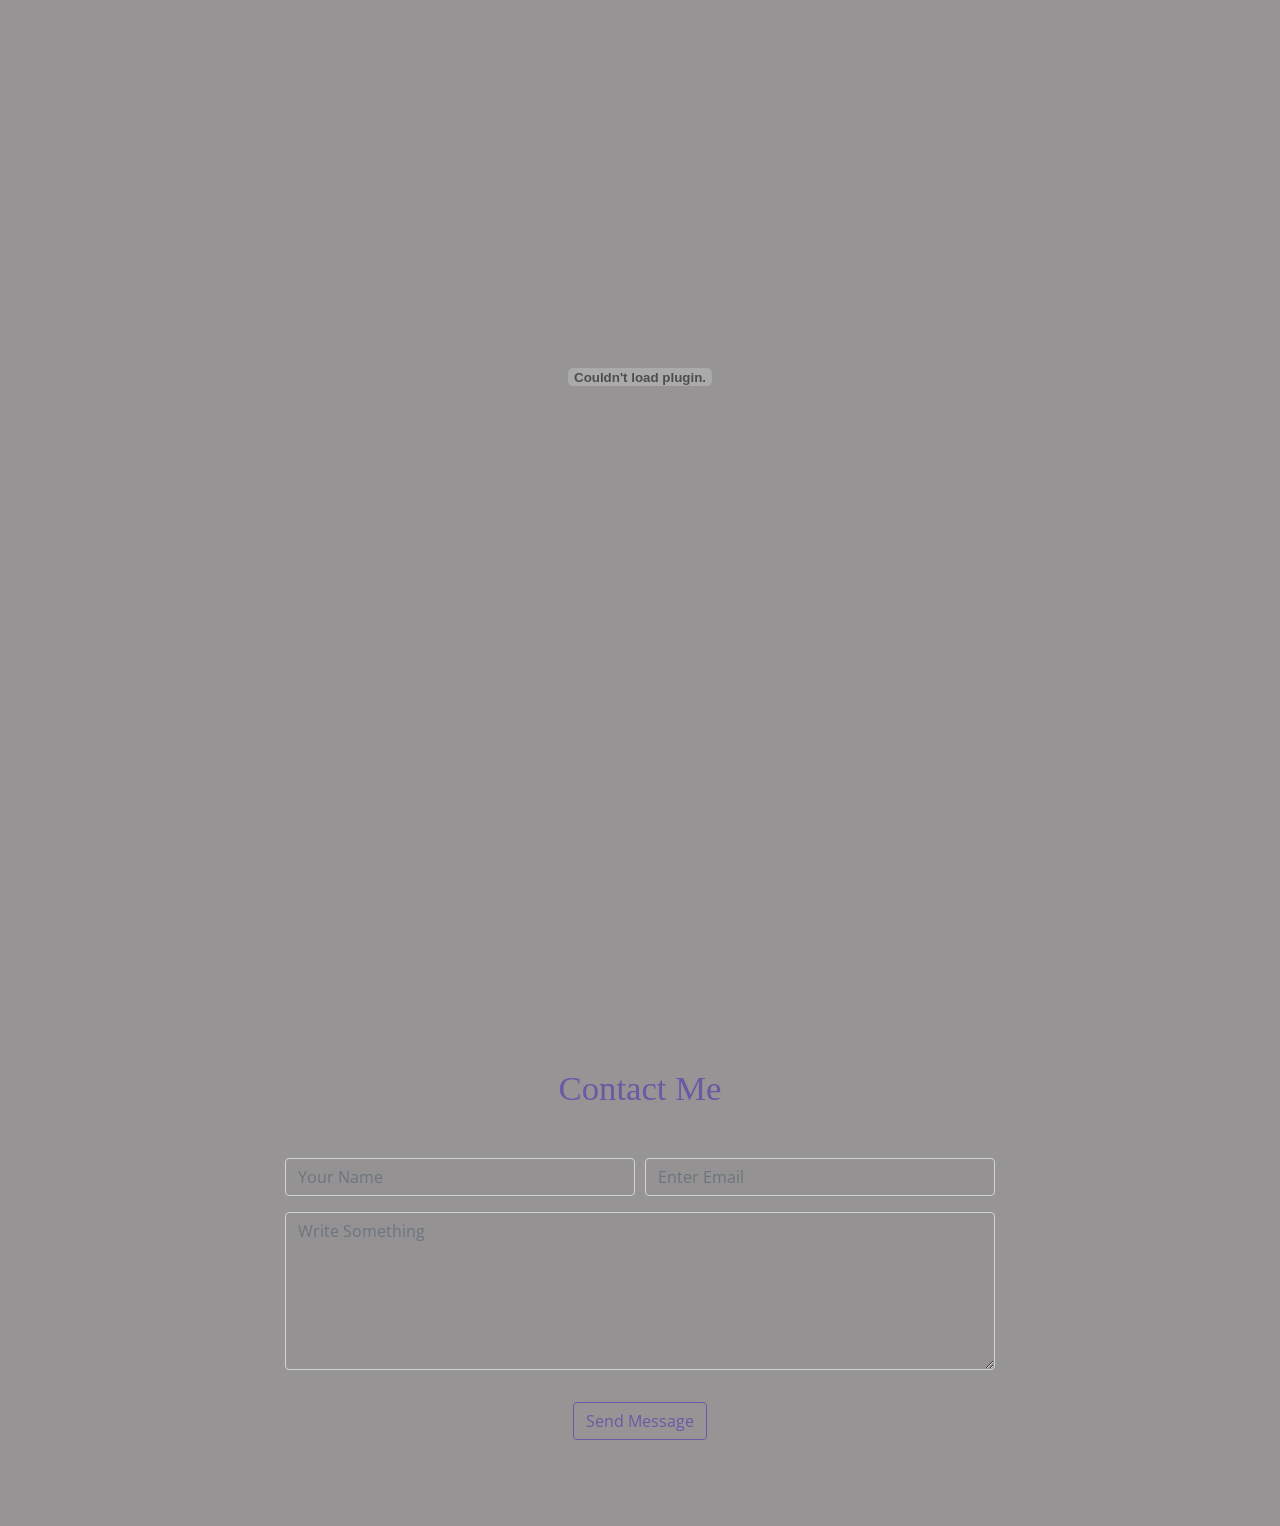
==== commit 2d31e8fb: "geo3 added" ====
--- a/index.html
+++ b/index.html
@@ -225,9 +225,50 @@
                     </span>                     
                 </a>
             </div>
-
-
         </div> <!--end of row 2-->
+
+        <!--start of row 3-->
+        <div class="row">
+            <!--Random Forest Geo Project 3-->
+            <div class="col-md-4">
+                <a href="https://github.com/Chigiriq/geoP3" class="portfolio-card">
+                    <img class="portfolio-card-img" src="assets/imgs/folio-3.jpg" class="img-responsive rounded" alt="Download free bootstrap 4 landing page, free boootstrap 4 templates, Download free bootstrap 4.1 landing page, free boootstrap 4.1.1 templates, meyawo Landing page">    
+                    <span class="portfolio-card-overlay">
+                        <span class="portfolio-card-caption">
+                            <h4>Population Density Prediction Map</h4>
+                            <p class="font-weight-normal">GIS project aiming to predict population density based off of NDVI, rainfall, temperature, and aquifer locations. Utilizes SciKit-Learn's Random Forest Regression.</p>
+                        </span>                         
+                    </span>                     
+                </a>
+            </div>
+            
+            <!---->
+            <!-- <div class="col-md-4">
+                <a href="" class="portfolio-card">
+                    <img class="portfolio-card-img" src="assets/imgs/folio-3.jpg" class="img-responsive rounded" alt="Download free bootstrap 4 landing page, free boootstrap 4 templates, Download free bootstrap 4.1 landing page, free boootstrap 4.1.1 templates, meyawo Landing page">    
+                    <span class="portfolio-card-overlay">
+                        <span class="portfolio-card-caption">
+                            <h4></h4>
+                            <p class="font-weight-normal"></p>
+                        </span>                         
+                    </span>                     
+                </a>
+            </div> -->
+        
+        <!---->
+        <!-- <div class="col-md-4">
+            <a href="" class="portfolio-card">
+                <img class="portfolio-card-img" src="assets/imgs/folio-3.jpg" class="img-responsive rounded" alt="Download free bootstrap 4 landing page, free boootstrap 4 templates, Download free bootstrap 4.1 landing page, free boootstrap 4.1.1 templates, meyawo Landing page">    
+                <span class="portfolio-card-overlay">
+                    <span class="portfolio-card-caption">
+                        <h4></h4>
+                        <p class="font-weight-normal"></p>
+                    </span>                         
+                </span>                     
+            </a>
+        </div> -->
+    </div> 
+    <!--end of row 2-->
 
         </div><!-- end of container -->
     </section> <!-- end of portfolio section -->
--- a/assets/css/meyawo.css
+++ b/assets/css/meyawo.css
@@ -67,9 +67,9 @@
   font-size: 1rem;
   font-weight: 400;
   line-height: 1.5;
-  color: #212529;
+  color: #757e87;
   text-align: left;
-  background-color: #fff;
+  background-color: #969494;
 }
 
 [tabindex="-1"]:focus {
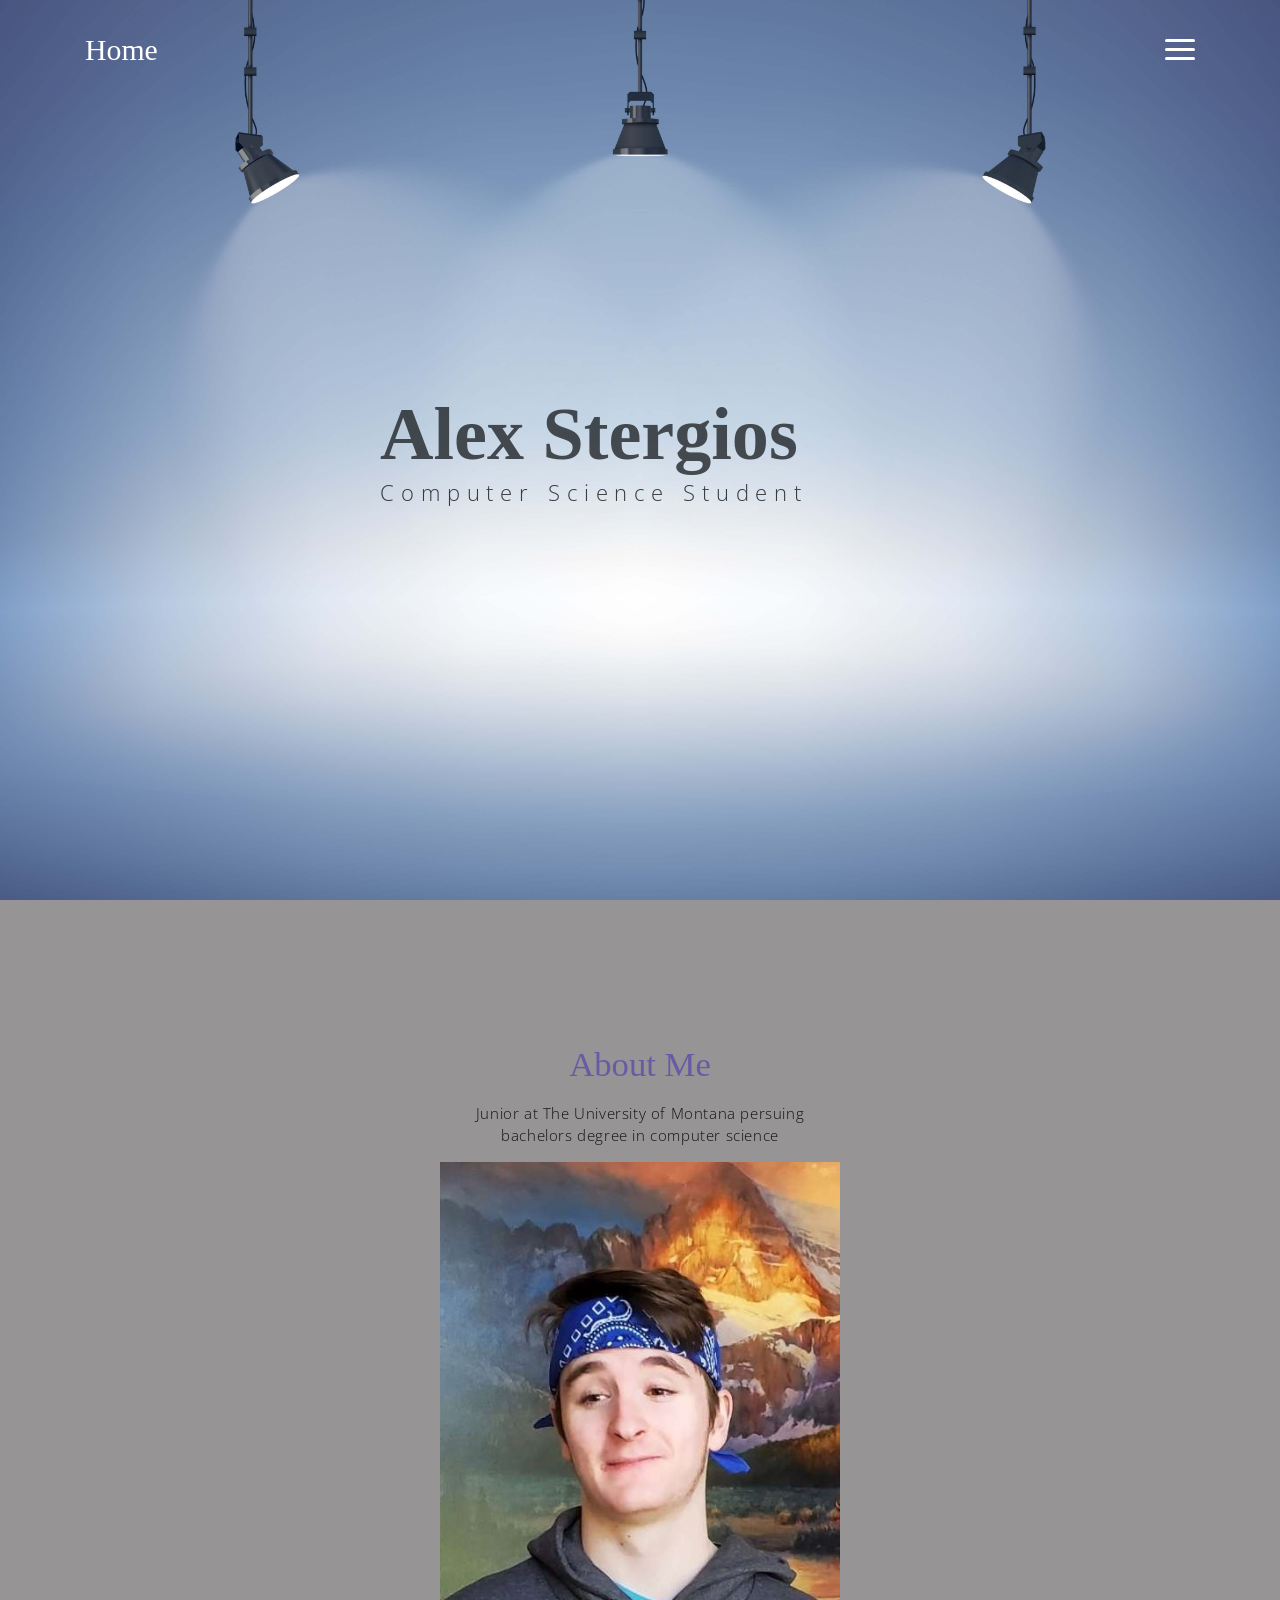
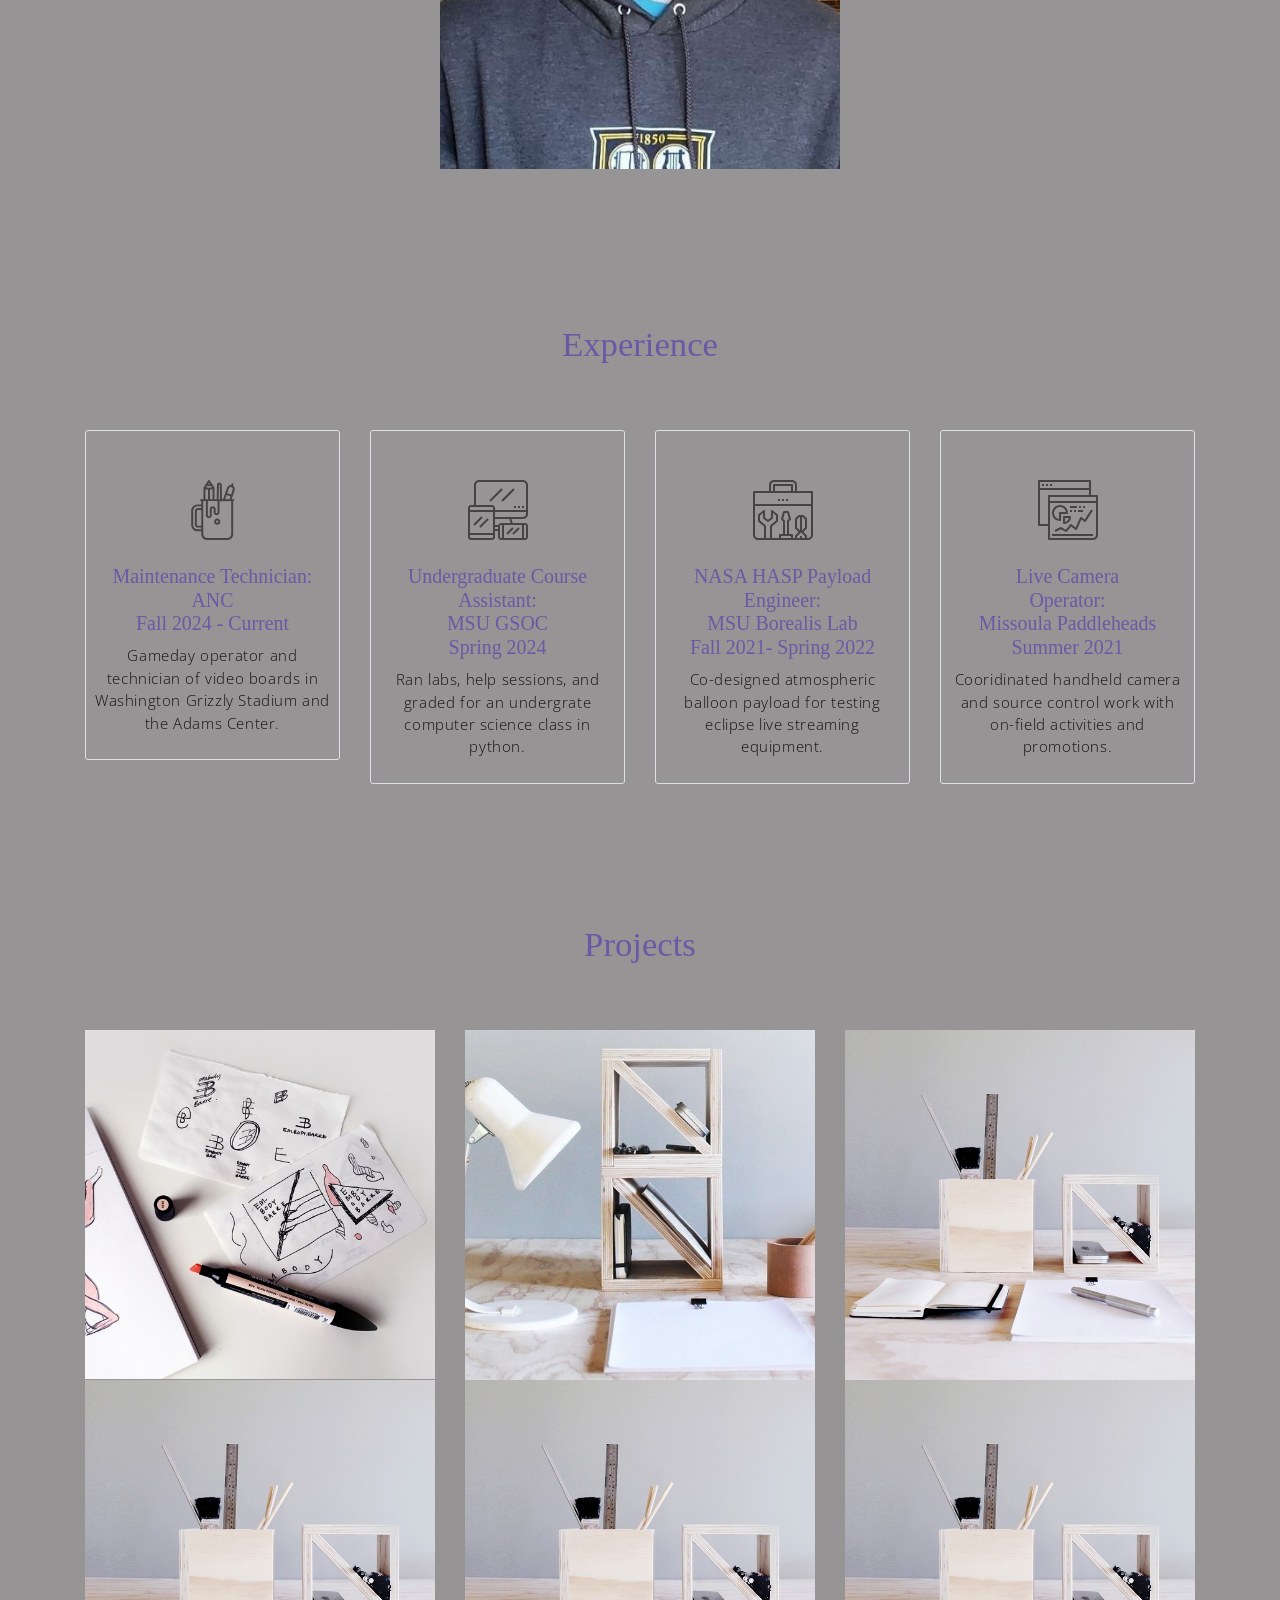
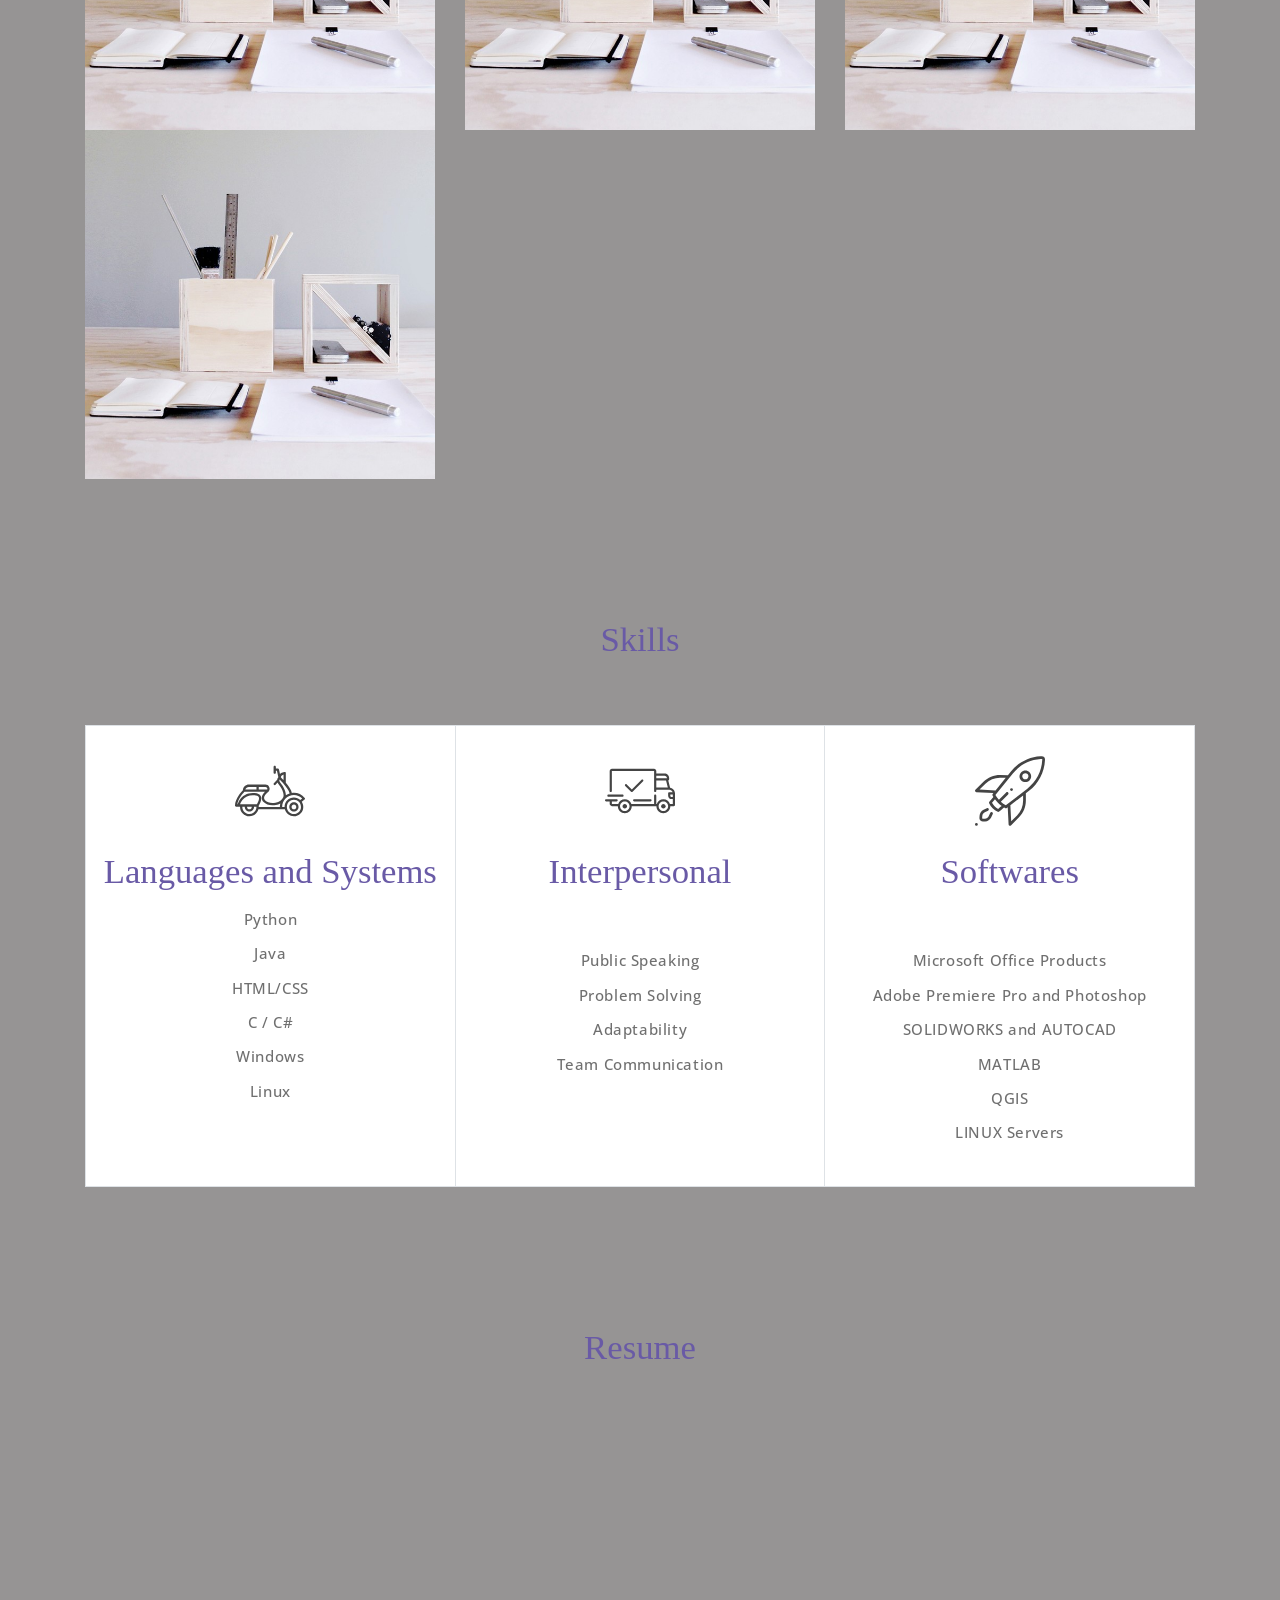
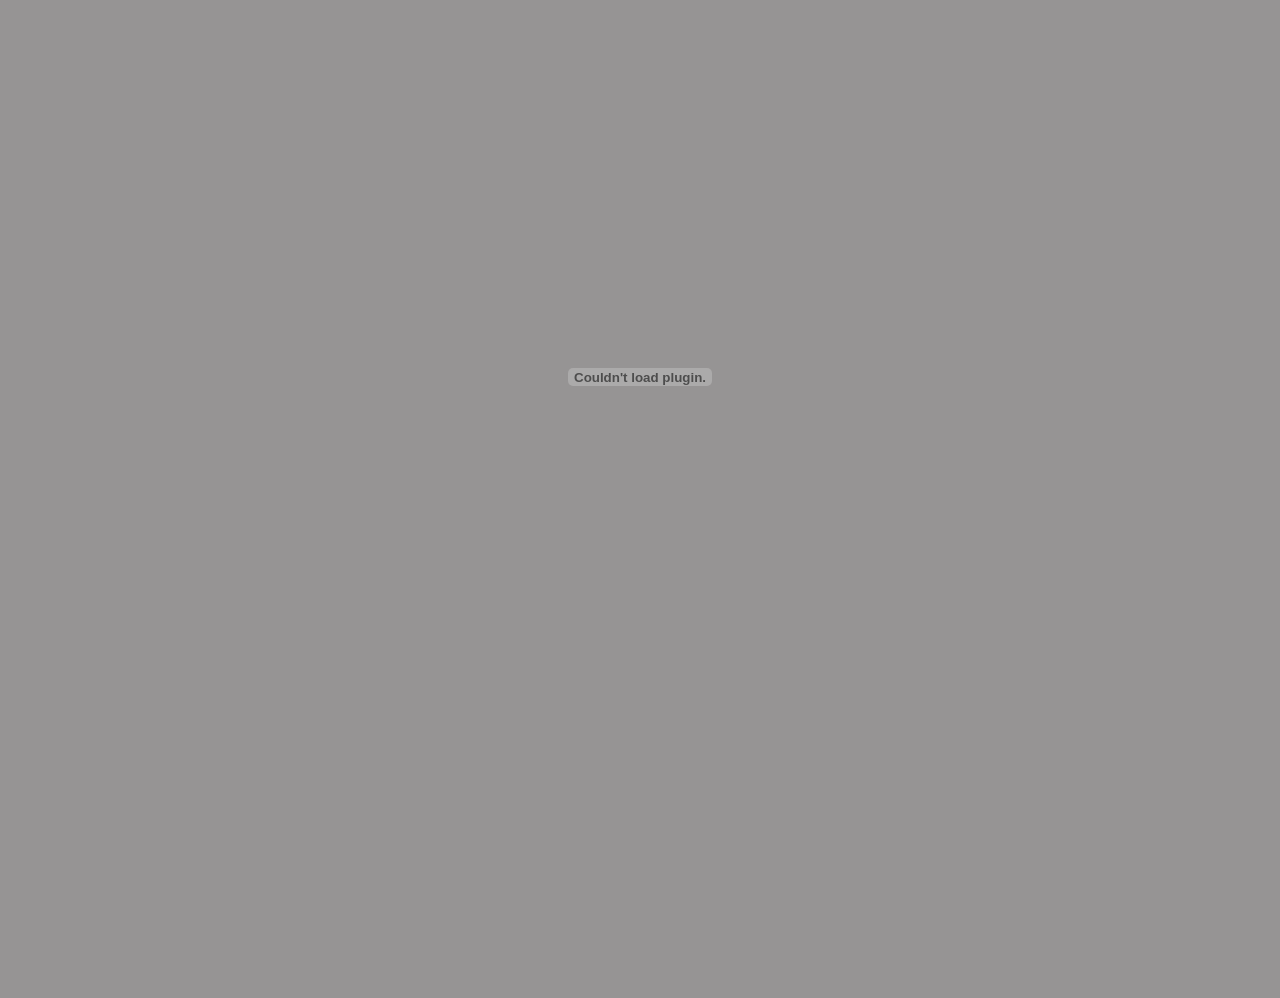
==== commit 90867303: "gp3fix2" ====
--- a/index.html
+++ b/index.html
@@ -231,7 +231,7 @@
         <div class="row">
             <!--Random Forest Geo Project 3-->
             <div class="col-md-4">
-                <a href="https://github.com/Chigiriq/geoP3" class="portfolio-card">
+                <a href="https://chigiriq.github.io/gp3/" class="portfolio-card">
                     <img class="portfolio-card-img" src="assets/imgs/folio-3.jpg" class="img-responsive rounded" alt="Download free bootstrap 4 landing page, free boootstrap 4 templates, Download free bootstrap 4.1 landing page, free boootstrap 4.1.1 templates, meyawo Landing page">    
                     <span class="portfolio-card-overlay">
                         <span class="portfolio-card-caption">
@@ -340,33 +340,6 @@
         </div>
     </section>
 
-    <!-- contact section -->
-    <section class="section" id="contact">
-        <div class="container text-center">
-            <!-- <p class="section-subtitle">How can you communicate?</p> -->
-            <h6 class="section-title mb-5">Contact Me</h6>
-            <!-- contact form -->
-            <form action="" class="contact-form col-md-10 col-lg-8 m-auto">
-                <div class="form-row">
-                    <div class="form-group col-sm-6">
-                        <input type="text" size="50" class="form-control" placeholder="Your Name" required>                 
-                    </div>
-                    <div class="form-group col-sm-6">
-                        <input type="email" class="form-control" placeholder="Enter Email"requried>                 
-                    </div>
-                    <div class="form-group col-sm-12">
-                        <textarea name="comment" id="comment" rows="6"   class="form-control" placeholder="Write Something"></textarea>
-                    </div>
-                    <div class="form-group col-sm-12 mt-3">
-                        <input type="submit" value="Send Message" class="btn btn-outline-primary rounded">                  
-                    </div>
-                </div>  
-            </form><!-- end of contact form -->
-            
-        </div><!-- end of container -->
-    </section><!-- end of contact section -->
-
-	
 	<!-- core  -->
     <script src="assets/vendors/jquery/jquery-3.4.1.js"></script>
     <script src="assets/vendors/bootstrap/bootstrap.bundle.js"></script>
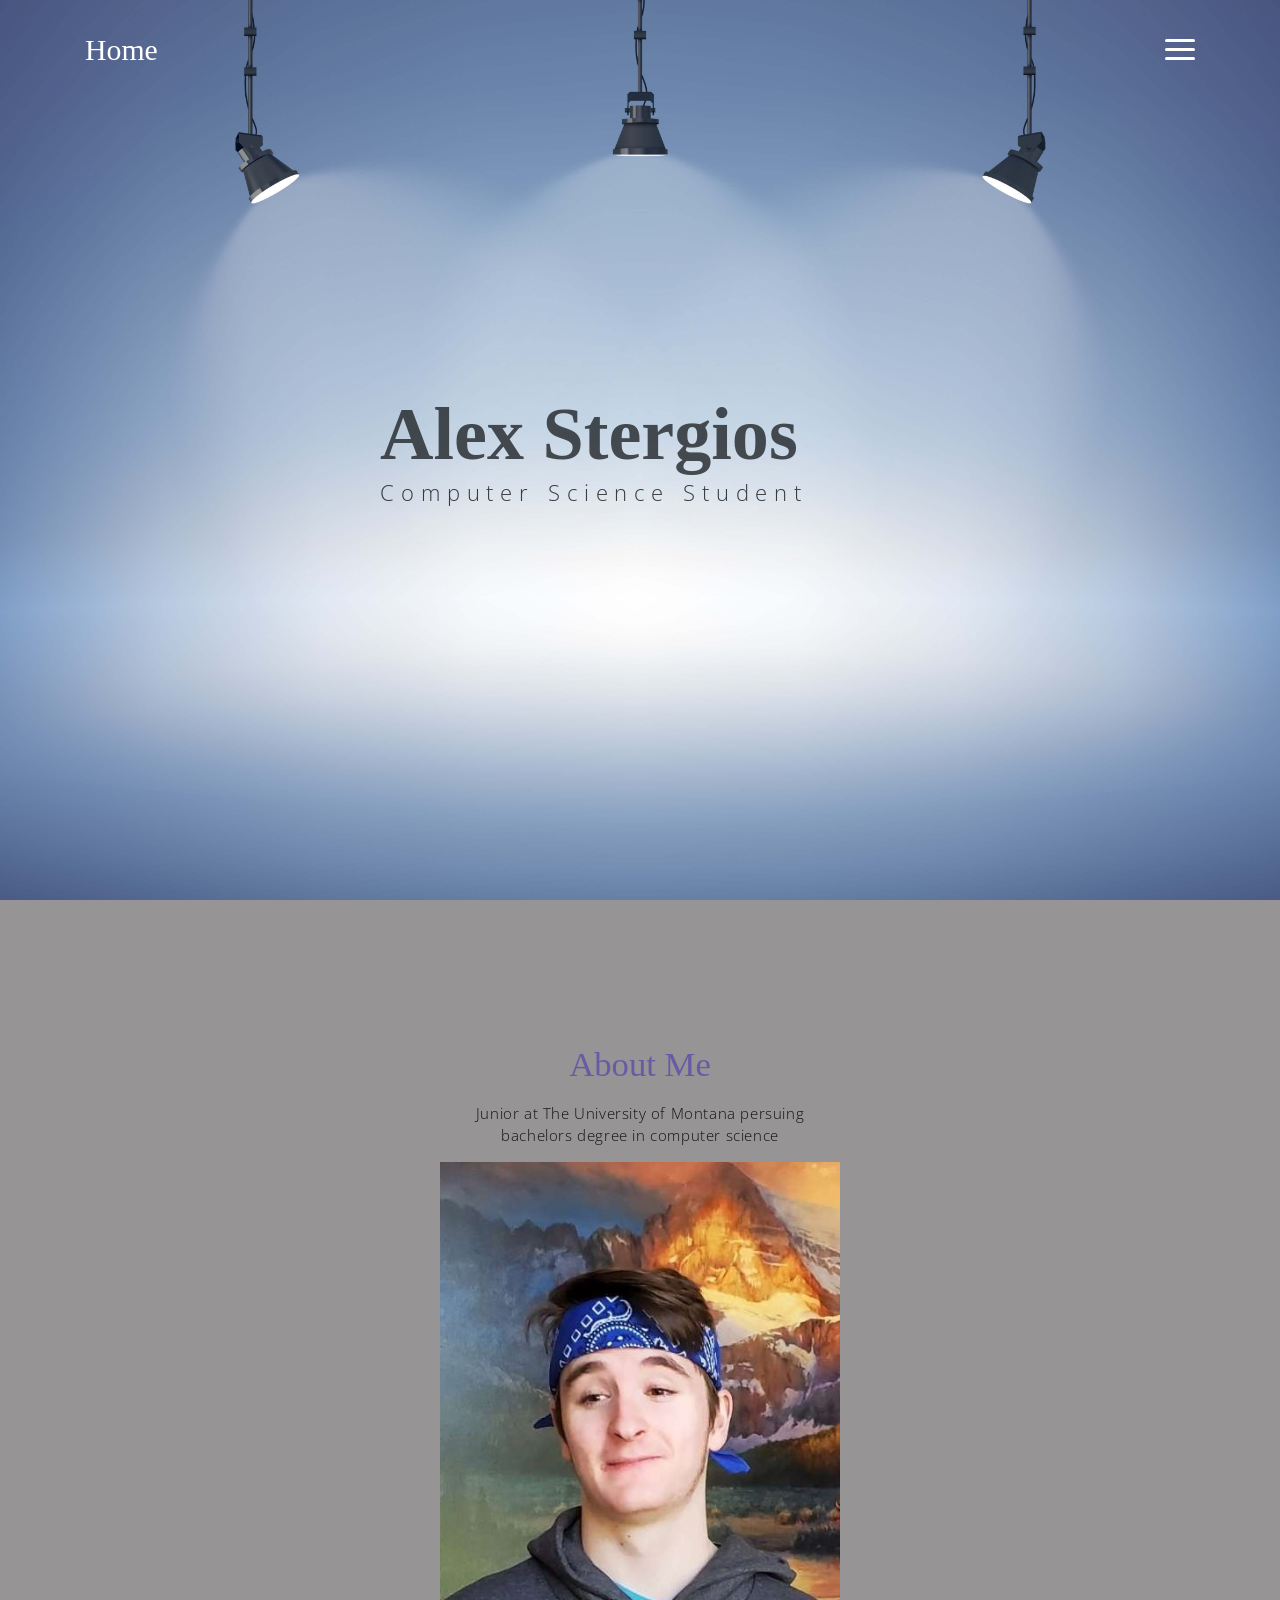
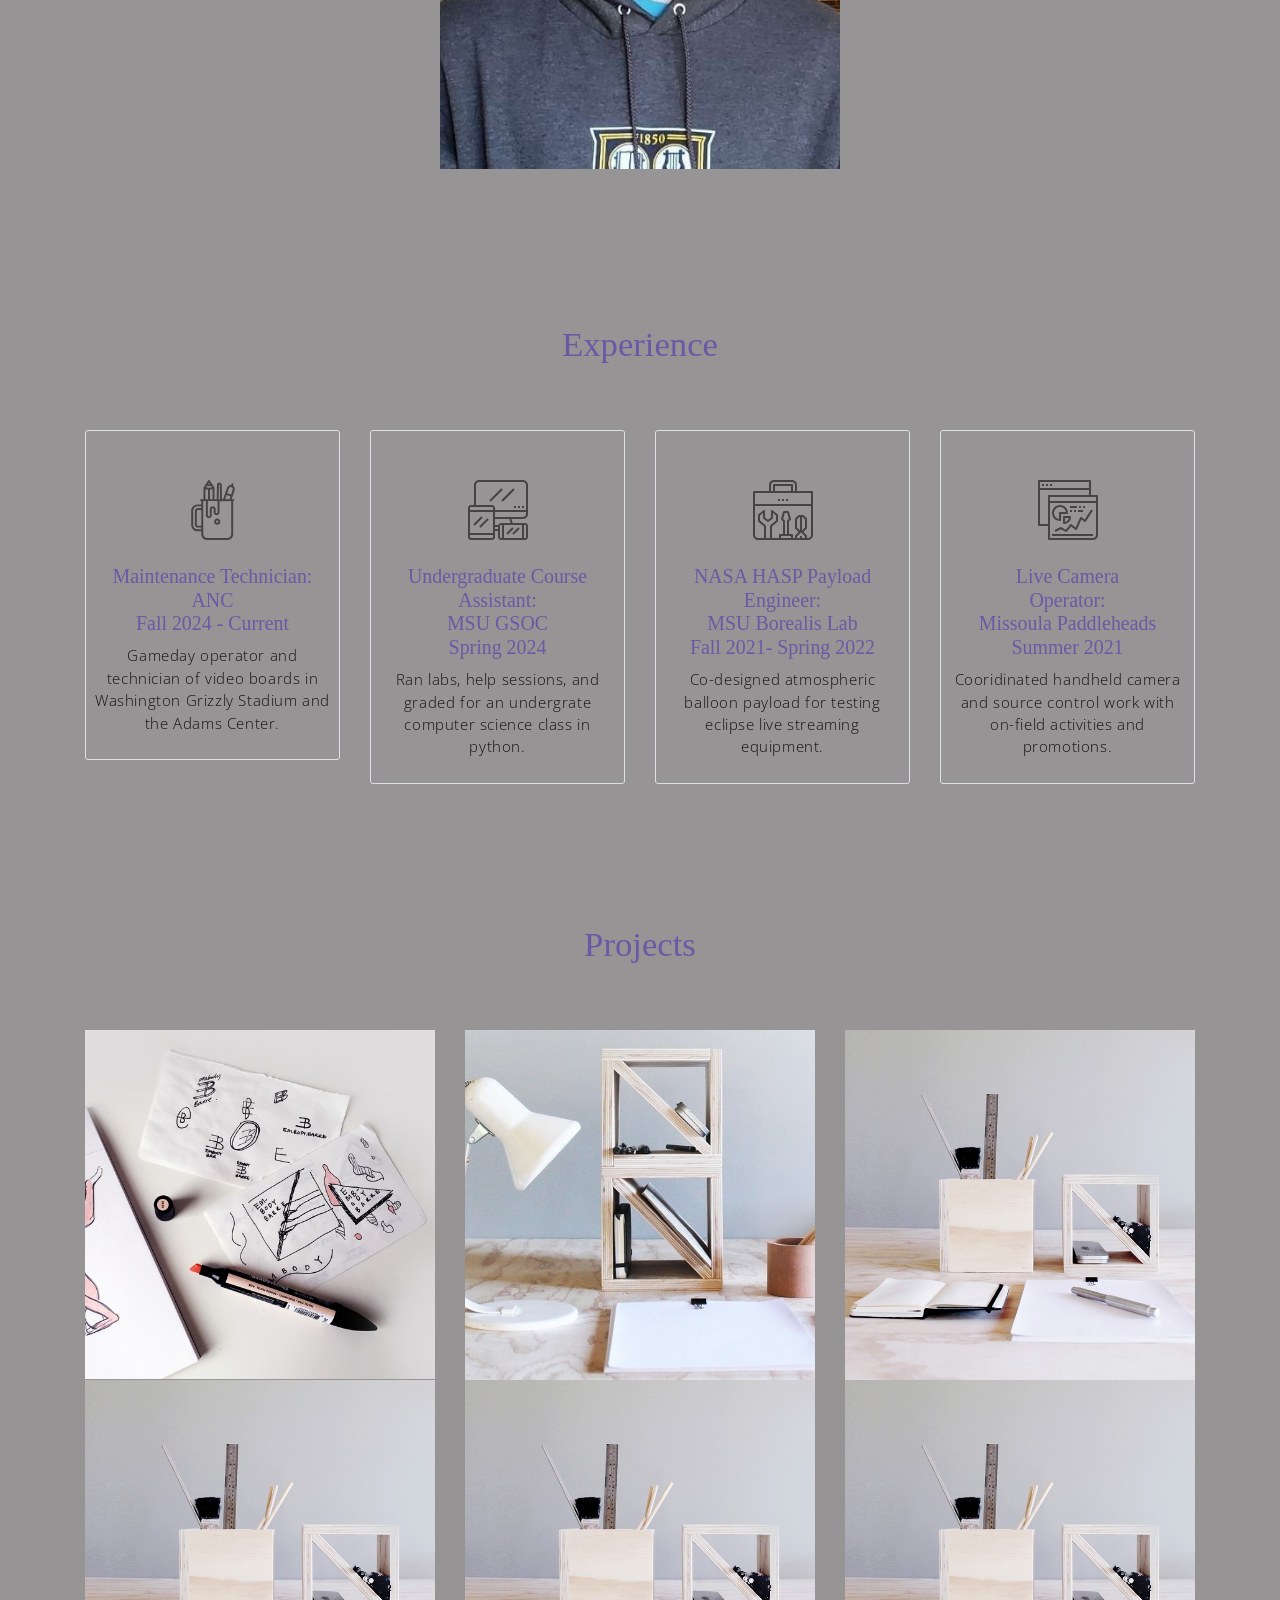
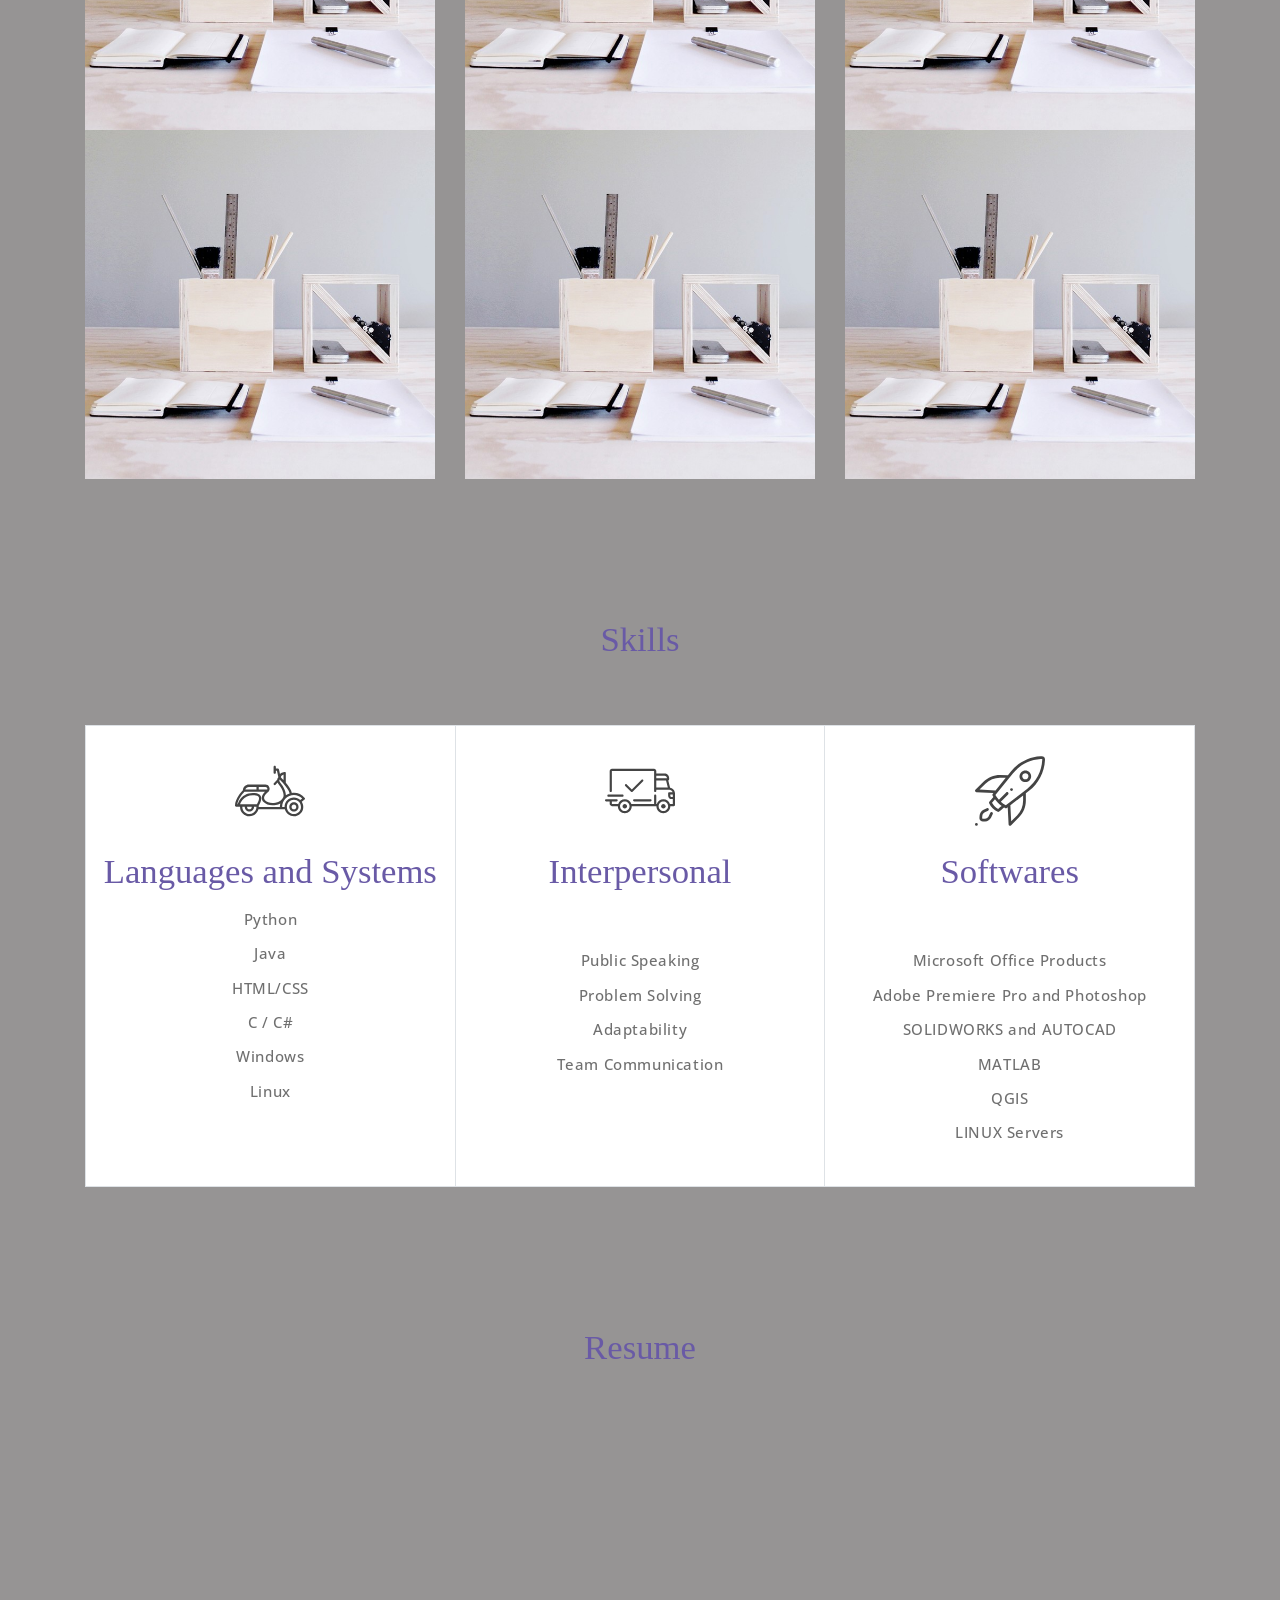
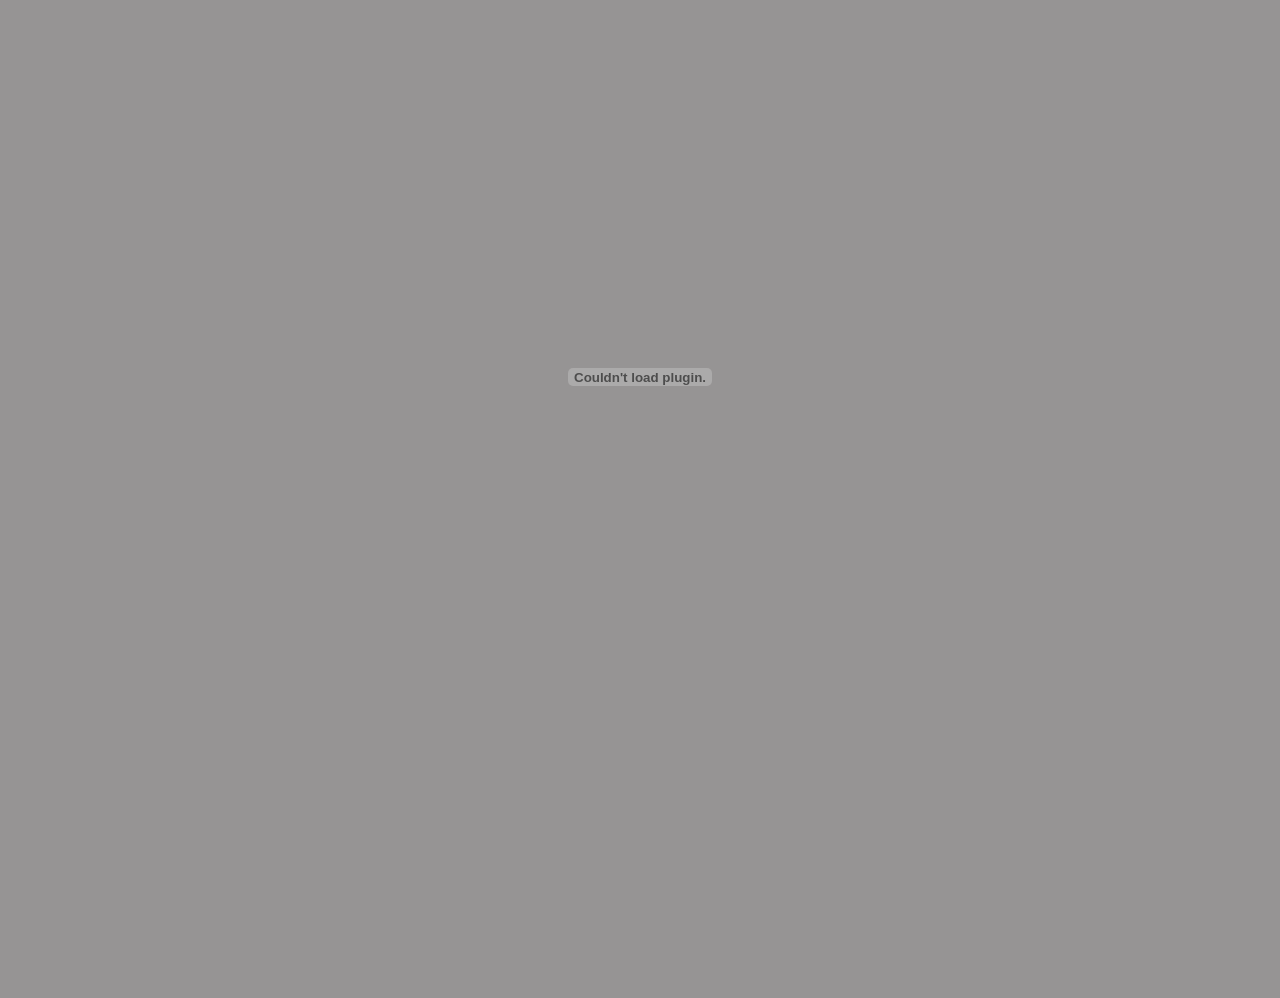
==== commit 01bbdc09: "finals week commit" ====
--- a/index.html
+++ b/index.html
@@ -242,31 +242,31 @@
                 </a>
             </div>
             
-            <!---->
-            <!-- <div class="col-md-4">
-                <a href="" class="portfolio-card">
+            <!-- GIS Project 4: Antarctic Subglacial Lake Analysis-->
+            <div class="col-md-4">
+                <a href="https://github.com/Chigiriq/GIS_p4" class="portfolio-card">
                     <img class="portfolio-card-img" src="assets/imgs/folio-3.jpg" class="img-responsive rounded" alt="Download free bootstrap 4 landing page, free boootstrap 4 templates, Download free bootstrap 4.1 landing page, free boootstrap 4.1.1 templates, meyawo Landing page">    
                     <span class="portfolio-card-overlay">
                         <span class="portfolio-card-caption">
-                            <h4></h4>
-                            <p class="font-weight-normal"></p>
+                            <h4>Antarctic Subglacial Lake and Slope Analysis</h4>
+                            <p class="font-weight-normal">GIS project understanding the correlations between antartic slopes to subglacial lake locations and beyond.</p>
                         </span>                         
                     </span>                     
                 </a>
-            </div> -->
+            </div>
         
-        <!---->
-        <!-- <div class="col-md-4">
-            <a href="" class="portfolio-card">
+        <!--Webapp Dev Final Project-->
+        <div class="col-md-4">
+            <a href="https://github.com/Chigiriq/reviewWebsite" class="portfolio-card">
                 <img class="portfolio-card-img" src="assets/imgs/folio-3.jpg" class="img-responsive rounded" alt="Download free bootstrap 4 landing page, free boootstrap 4 templates, Download free bootstrap 4.1 landing page, free boootstrap 4.1.1 templates, meyawo Landing page">    
                 <span class="portfolio-card-overlay">
                     <span class="portfolio-card-caption">
-                        <h4></h4>
-                        <p class="font-weight-normal"></p>
+                        <h4>Game Review Website</h4>
+                        <p class="font-weight-normal">Fully built-out django website simulating a game reviewing website. Functionalities include an updating products, reviews, and profile page.</p>
                     </span>                         
                 </span>                     
             </a>
-        </div> -->
+        </div>
     </div> 
     <!--end of row 2-->
 
